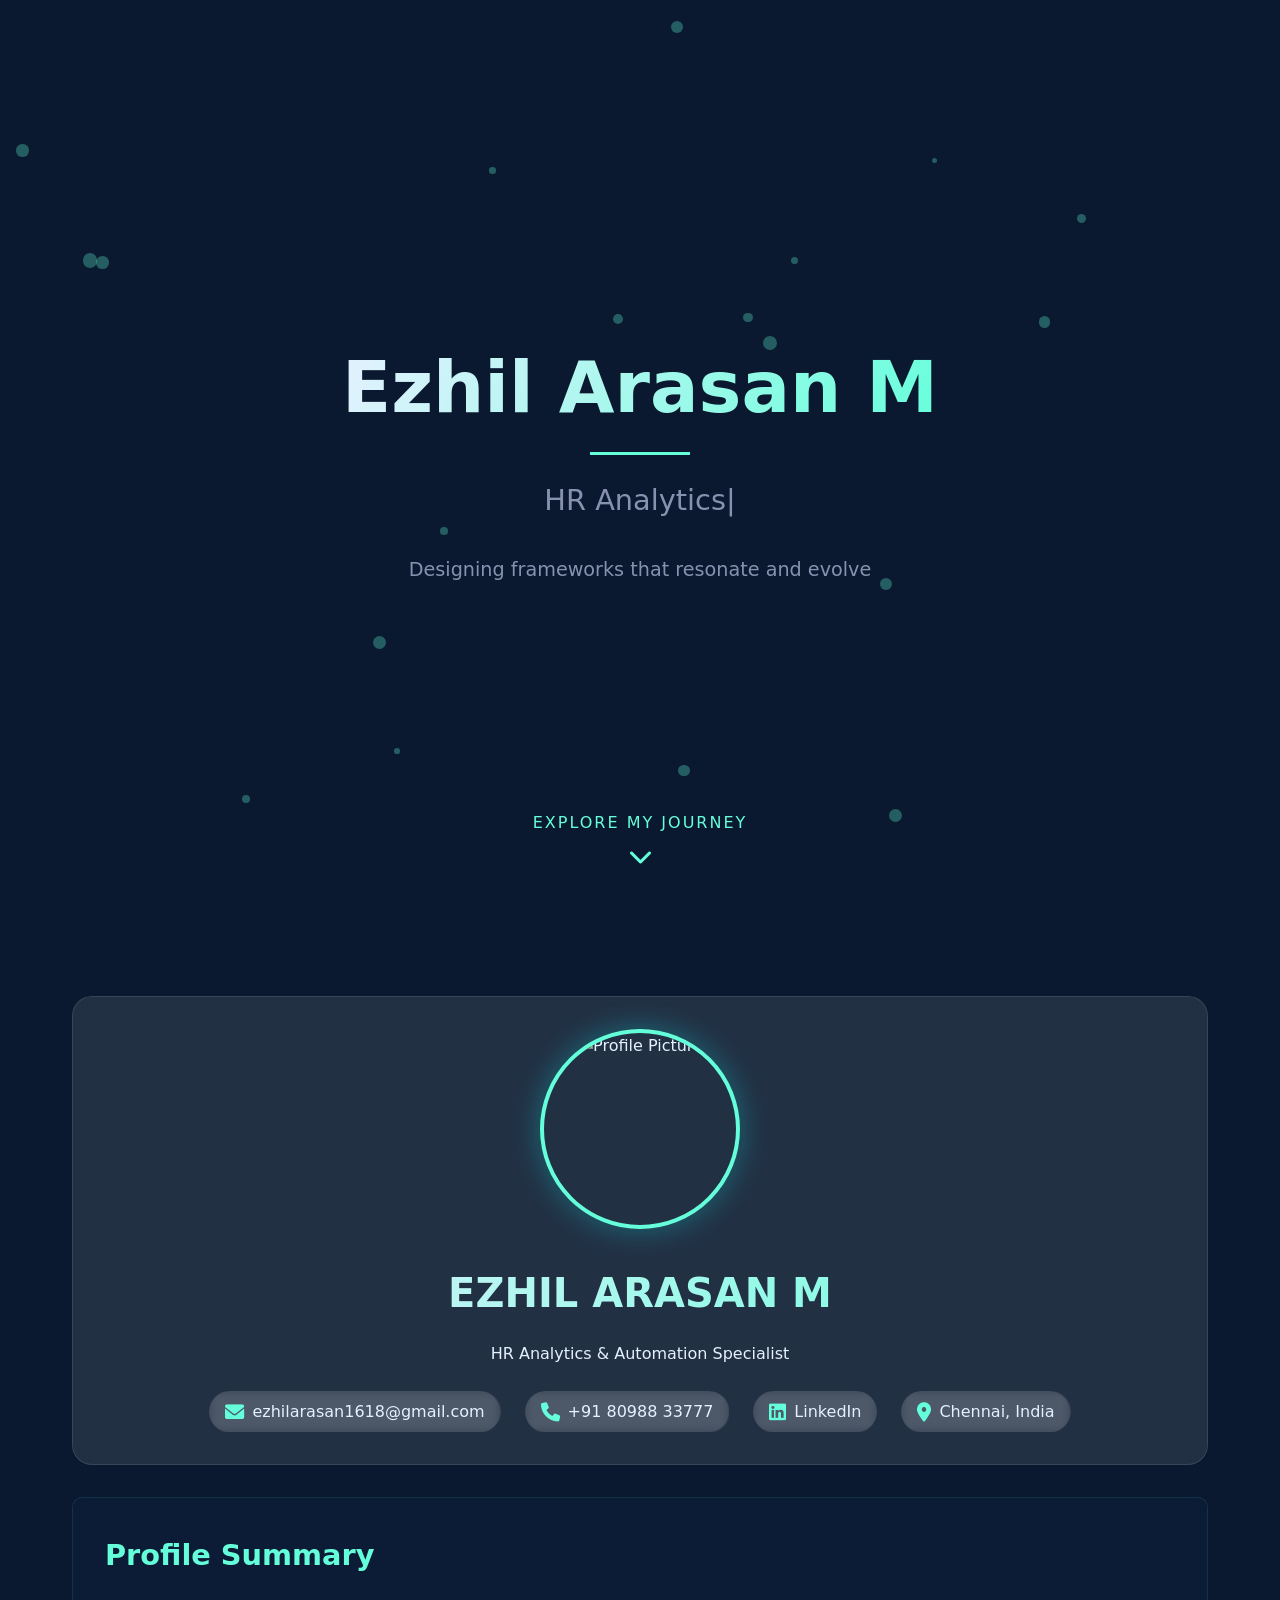
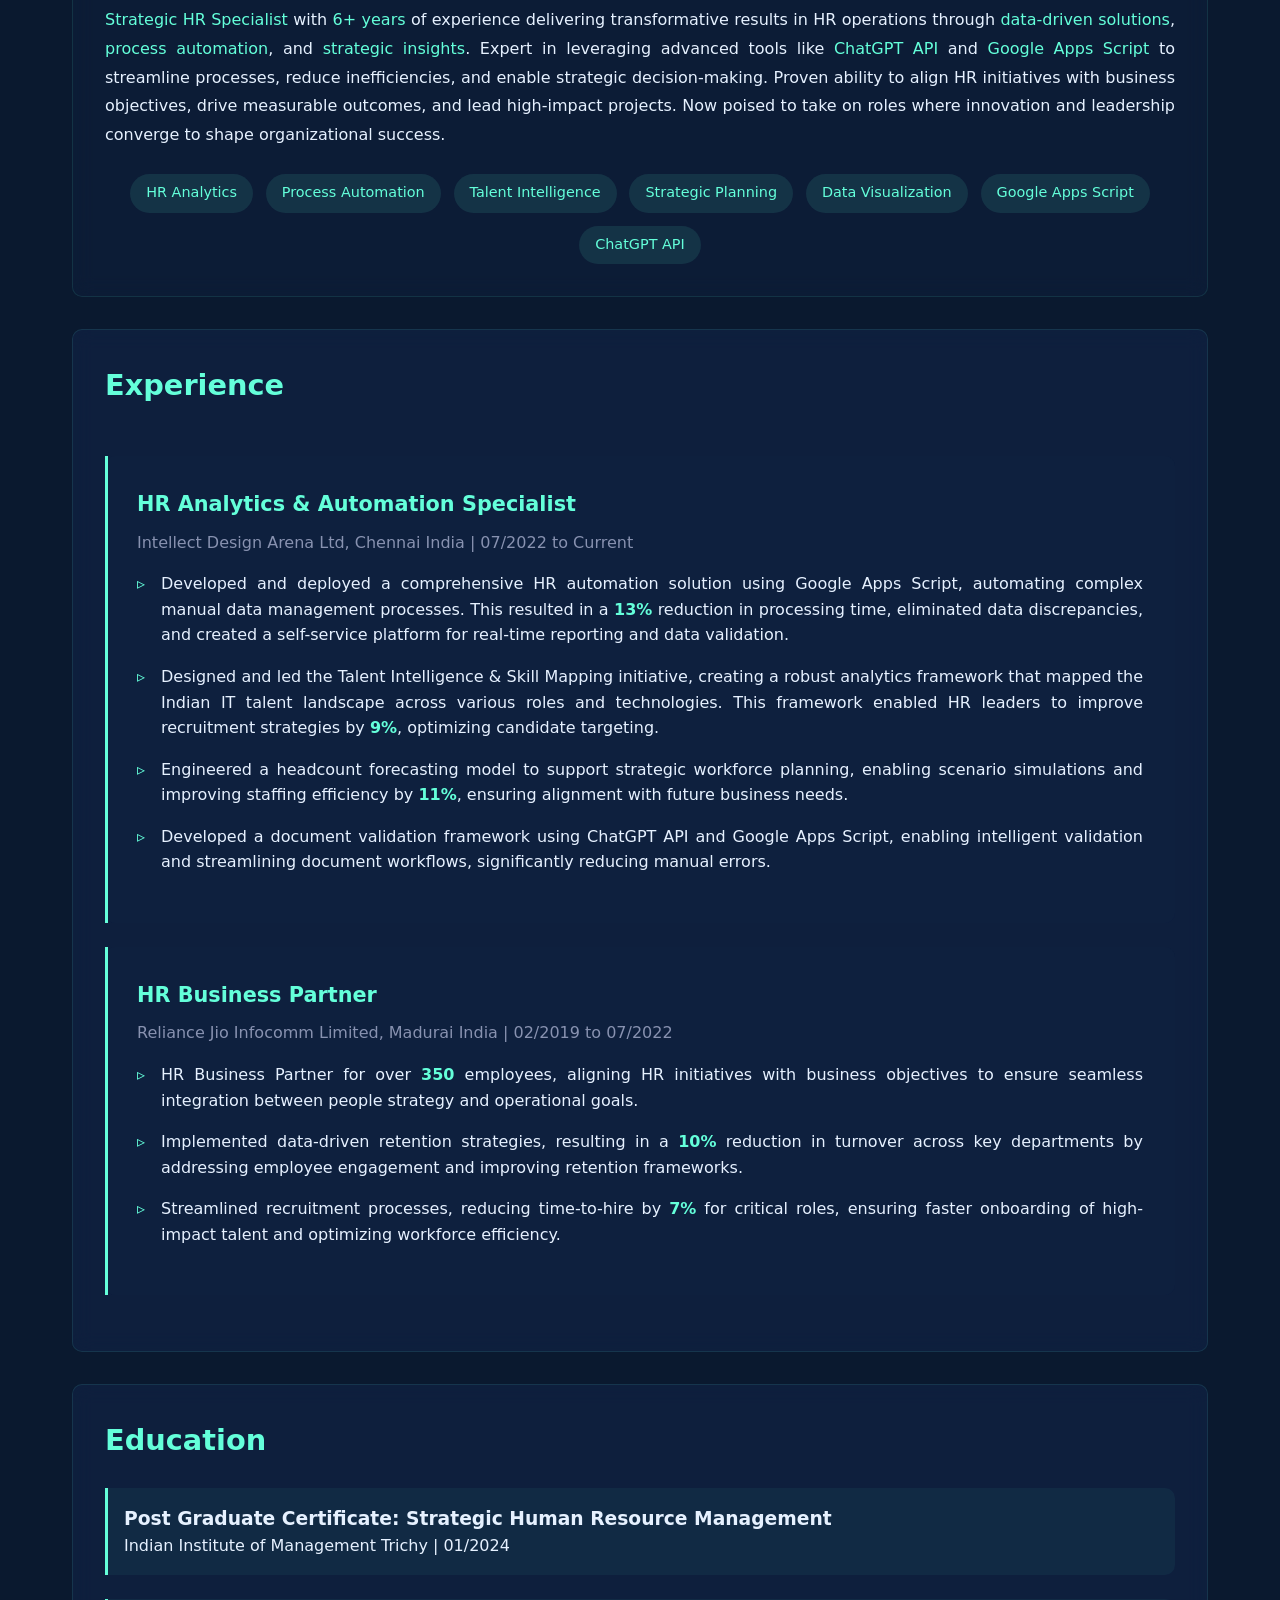
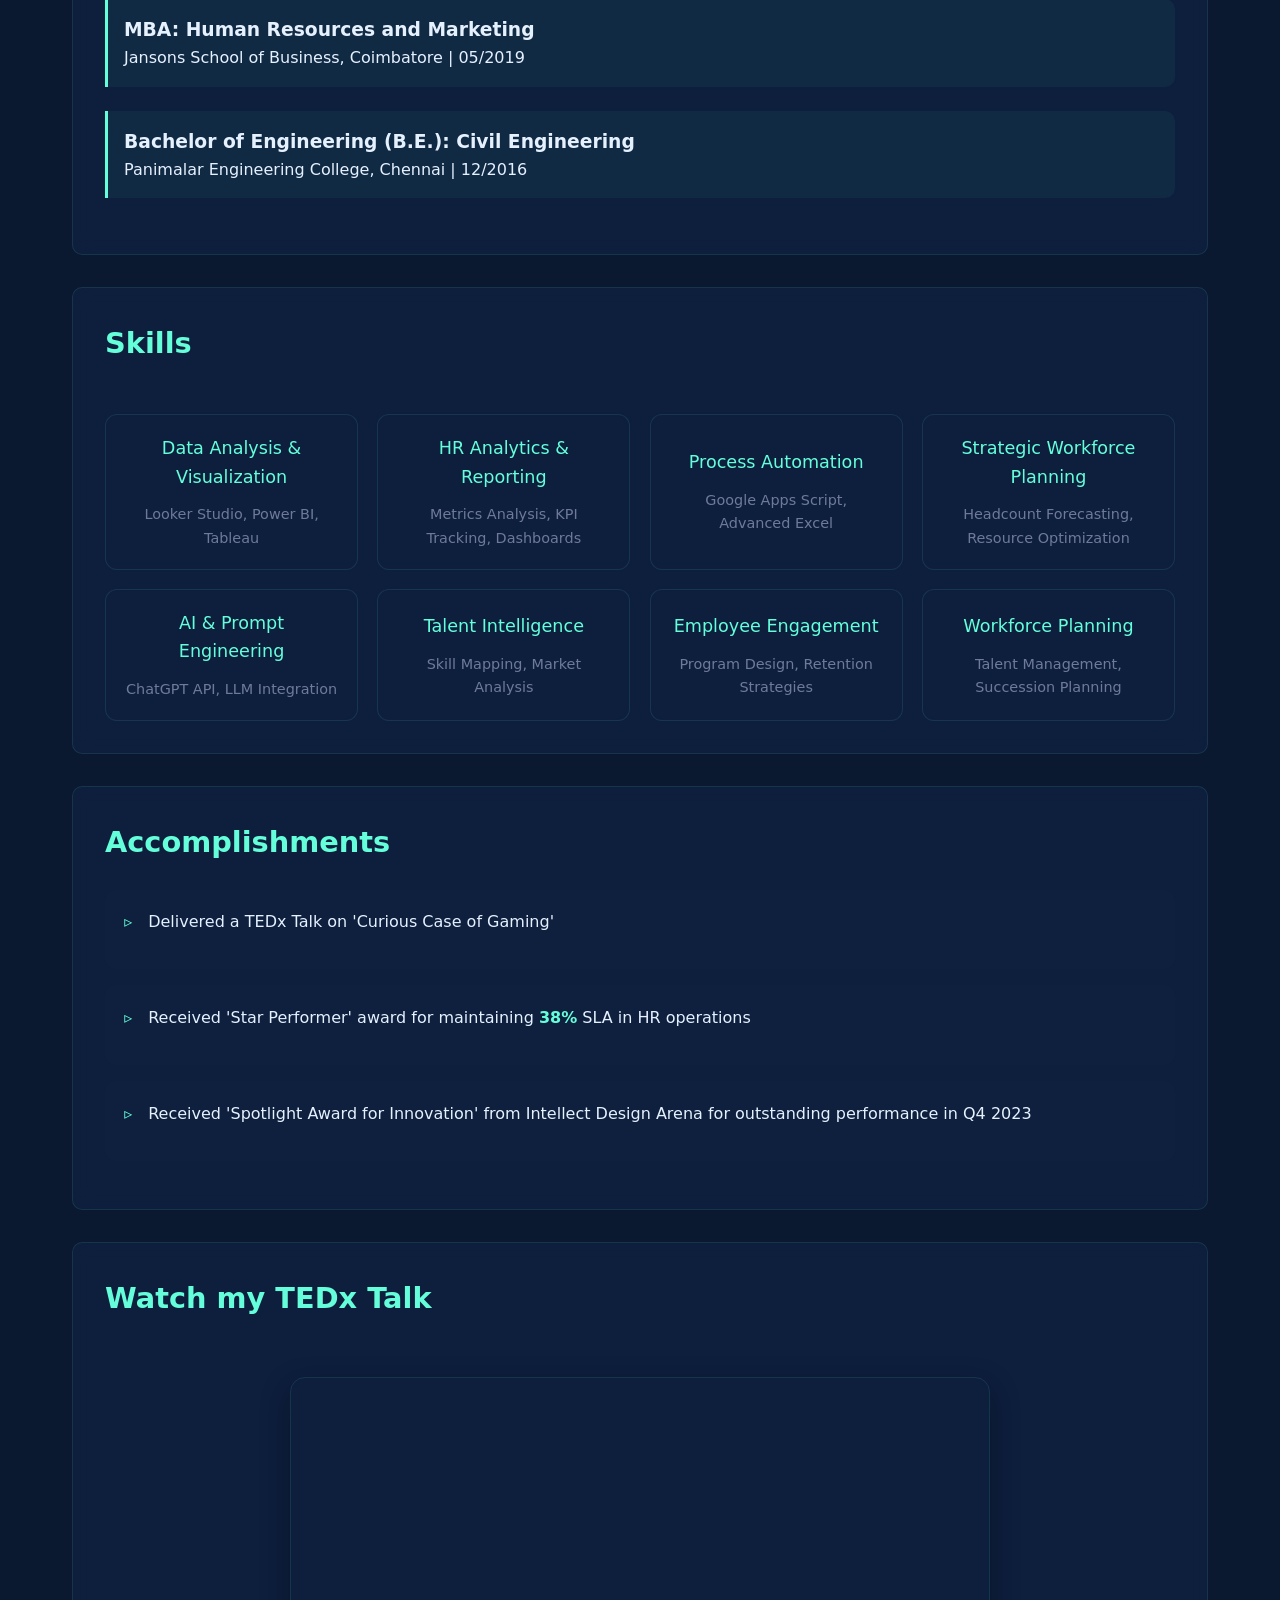
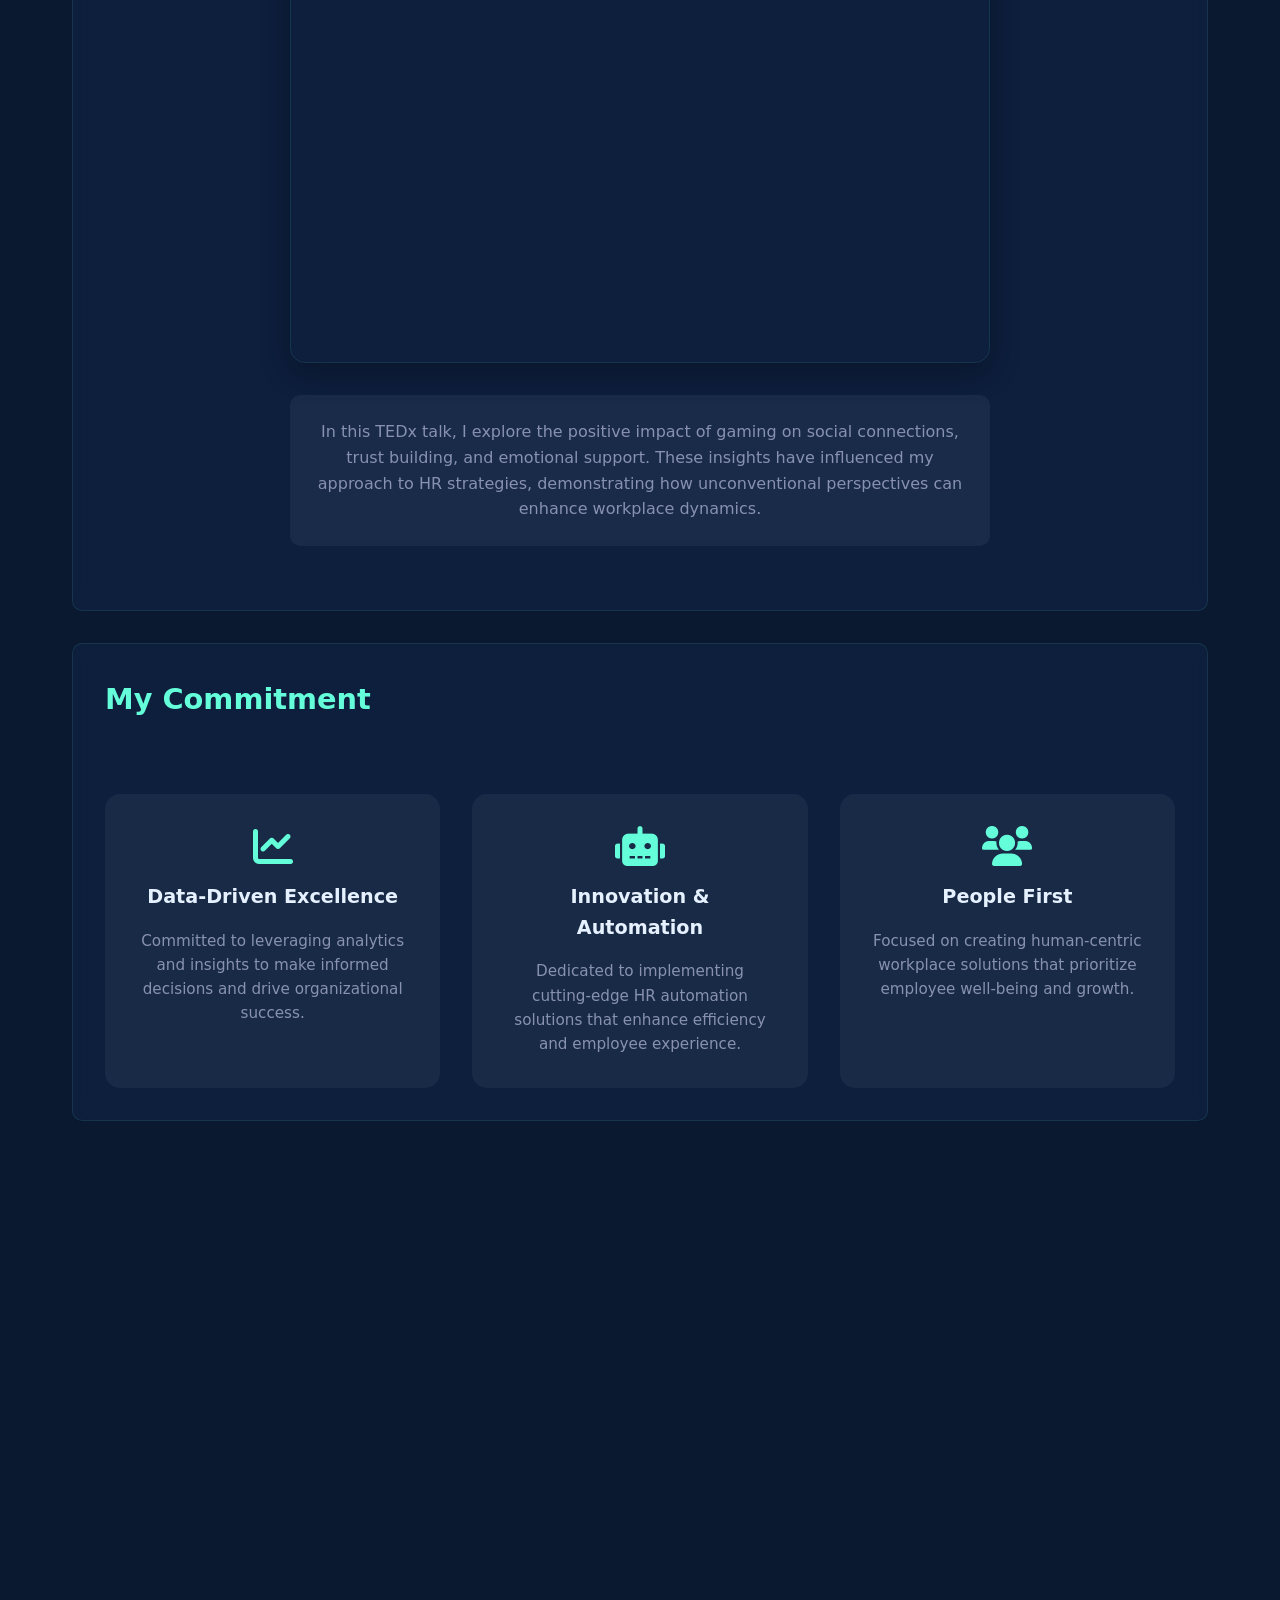
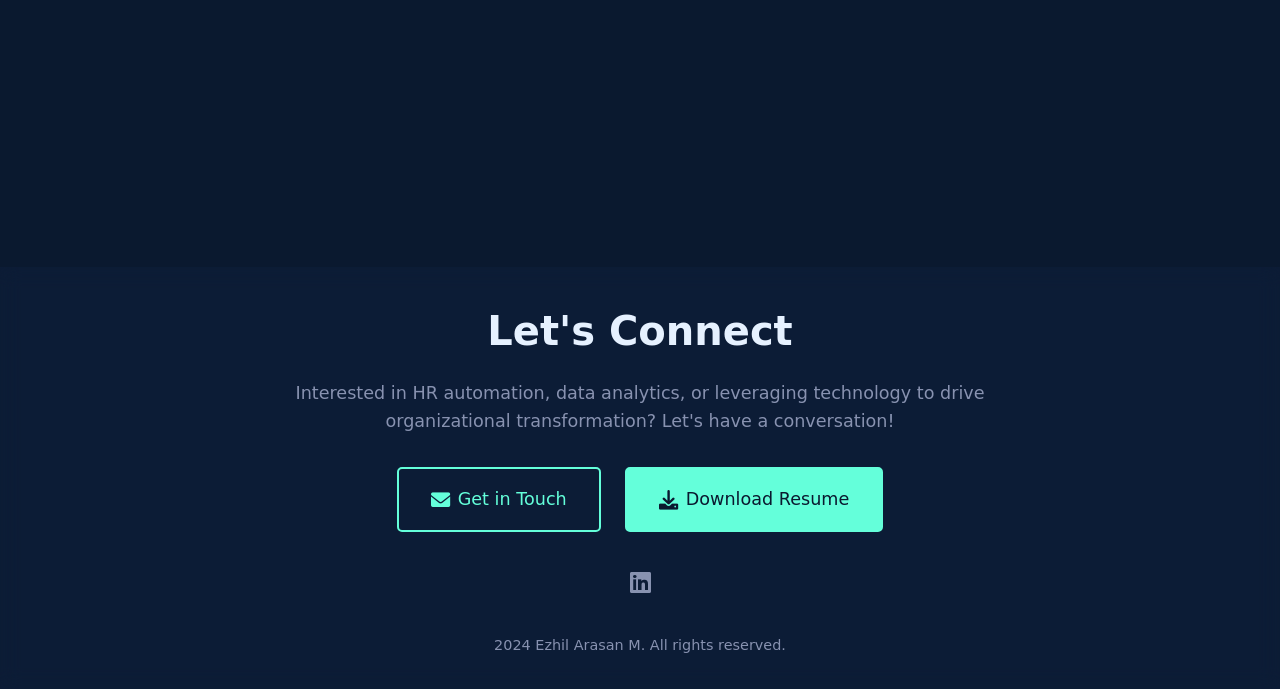
==== index.html @ 698d0c68 "Update index.html" ====
<!DOCTYPE html>
<html lang="en">
<head>
    <meta charset="UTF-8">
    <meta name="viewport" content="width=device-width, initial-scale=1.0">
    <title>Interactive Resume</title>
    <script src="https://cdn.jsdelivr.net/npm/vanilla-tilt@1.7.0/dist/vanilla-tilt.min.js"></script>
    <script src="https://cdnjs.cloudflare.com/ajax/libs/three.js/r128/three.min.js"></script>
    <link rel="stylesheet" href="https://cdnjs.cloudflare.com/ajax/libs/font-awesome/6.0.0/css/all.min.css">
    <style>
        :root {
            --primary-color: #2a3f54;
            --accent-color: #64ffda;
            --bg-dark: #0a192f;
            --text-primary: #e6f1ff;
            --text-secondary: #8892b0;
            --card-bg: rgba(17, 34, 64, 0.7);
        }

        * {
            margin: 0;
            padding: 0;
            box-sizing: border-box;
        }

        html {
            scroll-behavior: smooth;
        }

        body {
            font-family: 'Segoe UI', Tahoma, Geneva, Verdana, sans-serif;
            background: var(--bg-dark);
            color: var(--text-primary);
            line-height: 1.6;
            overflow-x: hidden;
        }

        .landing-section {
            min-height: 100vh;
            display: flex;
            flex-direction: column;
            justify-content: center;
            align-items: center;
            position: relative;
            overflow: hidden;
            padding: 2rem;
        }

        .landing-content {
            text-align: center;
            z-index: 2;
            opacity: 0;
            transform: translateY(30px);
            animation: fadeInUp 1s ease forwards;
        }

        .landing-title {
            font-size: 4.5rem;
            margin-bottom: 1rem;
            background: linear-gradient(120deg, var(--text-primary), var(--accent-color));
            -webkit-background-clip: text;
            -webkit-text-fill-color: transparent;
            position: relative;
        }

        .landing-title::after {
            content: '';
            position: absolute;
            width: 0;
            height: 3px;
            bottom: -10px;
            left: 50%;
            transform: translateX(-50%);
            background: var(--accent-color);
            animation: lineExpand 1.5s ease forwards;
            animation-delay: 1s;
        }

        .landing-subtitle {
            font-size: 1.8rem;
            color: var(--text-secondary);
            margin: 2rem 0;
            opacity: 0;
            animation: fadeIn 1s ease forwards;
            animation-delay: 0.5s;
        }

        .landing-description {
            color: var(--text-secondary);
            font-size: 1.2rem;
            max-width: 600px;
            margin: 0 auto;
            opacity: 0;
            animation: fadeIn 1s ease forwards;
            animation-delay: 1s;
        }

        .scroll-indicator {
            position: absolute;
            bottom: 2rem;
            left: 50%;
            transform: translateX(-50%);
            color: var(--accent-color);
            text-decoration: none;
            display: flex;
            flex-direction: column;
            align-items: center;
            opacity: 0;
            animation: fadeIn 1s ease forwards, bounce 2s infinite;
            animation-delay: 1.5s;
            transition: all 0.3s ease;
        }

        .scroll-indicator:hover {
            transform: translateX(-50%) translateY(-5px);
            color: var(--text-primary);
        }

        .scroll-text {
            font-size: 1rem;
            margin-bottom: 0.5rem;
            text-transform: uppercase;
            letter-spacing: 2px;
        }

        .scroll-indicator i {
            font-size: 1.5rem;
        }

        .particles {
            position: absolute;
            top: 0;
            left: 0;
            width: 100%;
            height: 100%;
            pointer-events: none;
        }

        .particle {
            position: absolute;
            background: var(--accent-color);
            border-radius: 50%;
            opacity: 0.3;
            animation: float 20s infinite linear;
        }

        @keyframes lineExpand {
            to {
                width: 100px;
            }
        }

        @keyframes fadeInUp {
            from {
                opacity: 0;
                transform: translateY(30px);
            }
            to {
                opacity: 1;
                transform: translateY(0);
            }
        }

        @keyframes fadeIn {
            from {
                opacity: 0;
            }
            to {
                opacity: 1;
            }
        }

        @keyframes bounce {
            0%, 20%, 50%, 80%, 100% {
                transform: translateX(-50%) translateY(0);
            }
            40% {
                transform: translateX(-50%) translateY(-10px);
            }
            60% {
                transform: translateX(-50%) translateY(-5px);
            }
        }

        @keyframes float {
            0% {
                transform: translateY(0) translateX(0) rotate(0deg);
            }
            100% {
                transform: translateY(-100vh) translateX(100vw) rotate(360deg);
            }
        }

        .typing-effect::after {
            content: '|';
            animation: blink 1s infinite;
        }

        @keyframes blink {
            0%, 100% {
                opacity: 1;
            }
            50% {
                opacity: 0;
            }
        }

        @media (max-width: 768px) {
            .landing-section {
                min-height: 90vh;
                padding: 1rem;
            }

            .landing-title {
                font-size: 2.5rem;
            }

            .landing-subtitle {
                font-size: 1.2rem;
                margin: 1.5rem 0;
            }

            .landing-description {
                font-size: 1rem;
                margin-bottom: 1.5rem;
            }

            .scroll-indicator {
                bottom: 1rem;
            }
        }

        .main-content {
            padding-top: 2rem;
        }

        #main-content {
            margin-top: 4rem;
            padding-top: 2rem;
        }

        @media (max-width: 768px) {
            .landing-title {
                font-size: 2.5rem;
            }
            .landing-subtitle {
                font-size: 1.2rem;
            }
            #main-content {
                margin-top: 3rem;
                padding-top: 1.5rem;
            }
        }

        :root {
            --primary-color: #2a3f54;
            --accent-color: #64ffda;
            --text-primary: #e6f1ff;
            --text-secondary: #8892b0;
            --bg-dark: #0a192f;
            --card-bg: rgba(16, 33, 65, 0.8);
        }

        * {
            margin: 0;
            padding: 0;
            box-sizing: border-box;
            font-family: 'Segoe UI', system-ui, sans-serif;
        }

        body {
            background: var(--bg-dark);
            color: var(--text-primary);
            min-height: 100vh;
            overflow-x: hidden;
            line-height: 1.6;
        }

        #background-canvas {
            position: fixed;
            top: 0;
            left: 0;
            z-index: -1;
        }

        .container {
            max-width: 1200px;
            margin: 0 auto;
            padding: 0 2rem;
        }

        .header {
            text-align: center;
            padding: 2rem;
            margin-bottom: 2rem;
            background: rgba(255, 255, 255, 0.1);
            backdrop-filter: blur(10px);
            border-radius: 20px;
            border: 1px solid rgba(255, 255, 255, 0.1);
            animation: fadeInUp 1s ease-out;
        }

        .profile-container {
            position: relative;
            width: 200px;
            height: 200px;
            margin: 0 auto 2rem;
            border-radius: 50%;
            overflow: hidden;
            border: 4px solid var(--accent-color);
            box-shadow: 0 0 30px rgba(0, 255, 255, 0.3);
            animation: pulse 2s infinite;
        }

        @keyframes pulse {
            0% {
                box-shadow: 0 0 30px rgba(0, 255, 255, 0.3);
            }
            50% {
                box-shadow: 0 0 50px rgba(0, 255, 255, 0.5);
            }
            100% {
                box-shadow: 0 0 30px rgba(0, 255, 255, 0.3);
            }
        }

        .profile-img {
            width: 100%;
            height: 100%;
            object-fit: cover;
            transition: transform 0.3s ease;
        }

        .profile-container:hover .profile-img {
            transform: scale(1.1);
        }

        .contact-info {
            display: flex;
            flex-wrap: wrap;
            justify-content: center;
            gap: 1.5rem;
            margin-top: 1.5rem;
        }

        .contact-info a, .contact-info span {
            display: flex;
            align-items: center;
            gap: 0.5rem;
            color: var(--text-primary);
            text-decoration: none;
            padding: 0.5rem 1rem;
            background: rgba(255, 255, 255, 0.1);
            border-radius: 25px;
            transition: all 0.3s ease;
            backdrop-filter: blur(5px);
        }

        .contact-info a:hover {
            background: var(--accent-color);
            transform: translateY(-3px);
            box-shadow: 0 5px 15px rgba(0, 255, 255, 0.3);
        }

        .contact-info i {
            font-size: 1.2rem;
            color: var(--accent-color);
        }

        .contact-info a:hover i {
            color: var(--bg-dark);
        }

        .card {
            background: var(--card-bg);
            border-radius: 10px;
            padding: 2rem;
            margin: 2rem 0;
            backdrop-filter: blur(10px);
            border: 1px solid rgba(100, 255, 218, 0.1);
            transition: transform 0.3s ease, border-color 0.3s ease;
        }

        .card:hover {
            transform: translateY(-5px);
            box-shadow: 0 20px 40px rgba(0, 0, 0, 0.3);
        }

        .card h2 {
            color: var(--accent-color);
            margin-bottom: 1.5rem;
            font-size: 1.8rem;
            position: relative;
            display: inline-block;
        }

        .card h2::after {
            content: '';
            position: absolute;
            bottom: -5px;
            left: 0;
            width: 100%;
            height: 2px;
            background: var(--accent-color);
            transform: scaleX(0);
            transform-origin: right;
            transition: transform 0.3s ease;
        }

        .card:hover h2::after {
            transform: scaleX(1);
            transform-origin: left;
        }

        .experience-item {
            padding: 2rem;
            margin: 1.5rem 0;
            position: relative;
            transition: all 0.3s ease;
            background: rgba(16, 33, 65, 0.4);
            border-radius: 10px;
        }

        .experience-item h3 {
            color: var(--accent-color);
            font-size: 1.3rem;
            margin-bottom: 0.5rem;
        }

        .experience-item .company {
            color: var(--text-secondary);
            font-size: 1rem;
            margin-bottom: 1rem;
            display: block;
        }

        .experience-item ul {
            list-style: none;
            padding: 0;
        }

        .experience-item li {
            margin-bottom: 1rem;
            padding-left: 1.5rem;
            position: relative;
            line-height: 1.6;
        }

        .experience-item li::before {
            content: "▹";
            position: absolute;
            left: 0;
            color: var(--accent-color);
        }

        .metric-highlight {
            color: var(--accent-color);
            font-weight: 600;
        }

        /* Enhanced Skills Section Styling */
        .skills-grid {
            display: grid;
            grid-template-columns: repeat(auto-fit, minmax(250px, 1fr));
            gap: 1.2rem;
            margin-top: 1.5rem;
            justify-items: center;
            align-items: center;
        }

        .skill-item {
            background: rgba(16, 33, 65, 0.4);
            padding: 1.2rem;
            border-radius: 12px;
            text-align: center;
            transition: all 0.3s ease;
            cursor: pointer;
            position: relative;
            overflow: hidden;
            border: 1px solid rgba(100, 255, 218, 0.1);
            display: flex;
            flex-direction: column;
            gap: 0.5rem;
            width: 100%;
            height: 100%;
            justify-content: center;
            align-items: center;
        }

        .skill-item::before {
            content: '';
            position: absolute;
            top: 0;
            left: 0;
            width: 100%;
            height: 100%;
            background: linear-gradient(45deg, transparent, rgba(100, 255, 218, 0.05), transparent);
            transform: translateX(-100%);
            transition: transform 0.6s ease;
        }

        .skill-item:hover {
            transform: translateY(-5px);
            border-color: var(--accent-color);
            box-shadow: 0 5px 15px rgba(100, 255, 218, 0.1);
        }

        .skill-item:hover::before {
            transform: translateX(100%);
        }

        .skill-main {
            color: var(--accent-color);
            font-weight: 500;
            font-size: 1.1rem;
            margin-bottom: 0.3rem;
            text-align: center;
        }

        .skill-sub {
            color: var(--text-secondary);
            font-size: 0.9rem;
            opacity: 0.8;
            text-align: center;
        }

        @media (max-width: 768px) {
            .skills-grid {
                grid-template-columns: 1fr;
                gap: 1rem;
            }

            .skill-item {
                padding: 1rem;
            }

            .skill-main {
                font-size: 1rem;
            }

            .skill-sub {
                font-size: 0.85rem;
            }
        }

        .education-item {
            margin-bottom: 1.5rem;
            padding: 1rem;
            border-left: 3px solid var(--accent-color);
            background: rgba(100, 255, 218, 0.05);
            border-radius: 0 10px 10px 0;
            transition: all 0.3s ease;
        }

        .education-item:hover {
            transform: translateX(10px);
            background: rgba(100, 255, 218, 0.1);
        }

        h1 {
            font-size: 2.5rem;
            margin: 1rem 0;
            background: linear-gradient(120deg, var(--text-primary), var(--accent-color));
            -webkit-background-clip: text;
            -webkit-text-fill-color: transparent;
            background-clip: text;
        }

        .tedx-section {
            margin-top: 2rem;
        }

        .video-container {
            position: relative;
            width: 100%;
            max-width: 700px;
            margin: 2rem auto;
            padding-bottom: 56.25%;
            height: 0;
            overflow: hidden;
            border-radius: 15px;
            box-shadow: 0 10px 30px rgba(0, 0, 0, 0.3);
            border: 1px solid rgba(100, 255, 218, 0.1);
        }

        .video-container iframe {
            position: absolute;
            top: 0;
            left: 0;
            width: 100%;
            height: 100%;
            border-radius: 15px;
        }

        .tedx-description {
            max-width: 700px;
            margin: 2rem auto;
            color: var(--text-secondary);
            line-height: 1.6;
            padding: 1.5rem;
            background: rgba(255, 255, 255, 0.05);
            border-radius: 10px;
            backdrop-filter: blur(5px);
        }

        @media (max-width: 768px) {
            .container {
                padding: 1rem;
            }
            
            .card {
                padding: 1.2rem;
                margin: 1rem 0;
            }

            h1 {
                font-size: 1.8rem;
                text-align: center;
            }

            .title {
                font-size: 1rem;
                text-align: center;
            }

            .contact-info {
                flex-direction: column;
                align-items: center;
                gap: 0.8rem;
            }

            .profile-container {
                width: 150px;
                height: 150px;
            }

            .skills-grid {
                grid-template-columns: repeat(auto-fit, minmax(140px, 1fr));
                gap: 0.8rem;
            }

            .skill-item {
                padding: 0.8rem;
                font-size: 0.9rem;
            }

            .experience-item, .education-item {
                padding: 1rem;
                margin: 1rem 0;
            }

            .experience-item li, .accomplishments-list li {
                font-size: 0.9rem;
                padding-left: 1.2rem;
                margin-bottom: 0.6rem;
            }

            .card h2 {
                font-size: 1.4rem;
            }

            .experience-item h3, .education-item h3 {
                font-size: 1.1rem;
            }

            .company, .institution {
                font-size: 0.85rem;
            }

            .video-container {
                margin: 1.5rem auto;
            }

            .tedx-description {
                margin: 1.5rem auto;
                padding: 1rem;
            }
        }

        /* Additional styles for very small screens */
        @media (max-width: 480px) {
            .container {
                padding: 0.8rem;
            }

            .card {
                padding: 1rem;
                margin: 0.8rem 0;
            }

            h1 {
                font-size: 1.5rem;
            }

            .skills-grid {
                grid-template-columns: repeat(auto-fit, minmax(120px, 1fr));
            }

            .profile-container {
                width: 120px;
                height: 120px;
            }

            /* Disable tilt effect on mobile for better performance */
            [data-tilt] {
                transform: none !important;
            }
        }

        /* Ensure proper scaling of the background canvas */
        @media (max-width: 768px) {
            #background-canvas {
                opacity: 0.3; /* Reduce opacity on mobile for better readability */
            }
        }

        /* Optimize text readability on mobile */
        @media (max-width: 768px) {
            body {
                line-height: 1.4;
            }

            p {
                font-size: 0.9rem;
            }

            .card {
                backdrop-filter: blur(8px); /* Slightly reduce blur for better performance */
            }
        }

        .section-container {
            margin: 2rem 0;
            padding: 3rem 2rem;
            background: rgba(17, 34, 64, 0.7);
            backdrop-filter: blur(10px);
            border-radius: 20px;
            border: 1px solid rgba(100, 255, 218, 0.1);
            max-width: 1200px;
        }

        .section-title {
            text-align: center;
            font-size: 2.5rem;
            margin-bottom: 2rem;
            color: var(--text-primary);
        }

        .section-subtitle {
            text-align: center;
            color: var(--text-secondary);
            margin-bottom: 2rem;
            font-size: 1.1rem;
            max-width: 800px;
            margin-left: auto;
            margin-right: auto;
        }

        .commitment-grid {
            display: grid;
            grid-template-columns: repeat(auto-fit, minmax(250px, 1fr));
            gap: 2rem;
            margin-top: 3rem;
        }

        .commitment-item {
            text-align: center;
            padding: 2rem;
            background: rgba(255, 255, 255, 0.05);
            border-radius: 15px;
            transition: all 0.3s ease;
        }

        .commitment-item:hover {
            transform: translateY(-5px);
            background: rgba(255, 255, 255, 0.08);
        }

        .commitment-item i {
            font-size: 2.5rem;
            color: var(--accent-color);
            margin-bottom: 1rem;
        }

        .commitment-item h3 {
            color: var(--text-primary);
            margin-bottom: 1rem;
            font-size: 1.2rem;
        }

        .commitment-item p {
            color: var(--text-secondary);
            font-size: 0.95rem;
            line-height: 1.6;
        }

        .tedx-container {
            text-align: center;
            padding: 0 1rem;
        }

        .video-description {
            max-width: 700px;
            margin: 2rem auto;
            color: var(--text-secondary);
            line-height: 1.6;
            padding: 1.5rem;
            background: rgba(255, 255, 255, 0.05);
            border-radius: 10px;
            backdrop-filter: blur(5px);
        }

        .footer-section {
            margin-top: 2rem;
            padding: 2rem 0;
            text-align: center;
            background: rgba(16, 33, 65, 0.4);
            backdrop-filter: blur(10px);
        }

        .footer-content {
            max-width: 800px;
            margin: 0 auto;
        }

        .footer-title {
            font-size: 2.5rem;
            margin-bottom: 1rem;
            color: var(--text-primary);
        }

        .footer-subtitle {
            color: var(--text-secondary);
            margin-bottom: 2rem;
            font-size: 1.1rem;
        }

        .cta-buttons {
            display: flex;
            justify-content: center;
            gap: 1.5rem;
            margin-bottom: 2rem;
            flex-wrap: wrap;
        }

        .cta-button {
            display: inline-flex;
            align-items: center;
            gap: 0.5rem;
            padding: 1rem 2rem;
            background: transparent;
            color: var(--accent-color);
            border: 2px solid var(--accent-color);
            border-radius: 5px;
            text-decoration: none;
            font-size: 1.1rem;
            transition: all 0.3s ease;
        }

        .cta-button i {
            font-size: 1.2rem;
        }

        .cta-button:hover {
            background: rgba(100, 255, 218, 0.1);
            transform: translateY(-3px);
            box-shadow: 0 5px 15px rgba(100, 255, 218, 0.2);
        }

        .download-button {
            background: var(--accent-color);
            color: var(--bg-dark);
        }

        .download-button:hover {
            background: var(--accent-color);
            opacity: 0.9;
        }

        .social-links {
            display: flex;
            justify-content: center;
            gap: 2rem;
            margin-top: 2rem;
        }

        .social-links a {
            color: var(--text-secondary);
            font-size: 1.5rem;
            transition: all 0.3s ease;
        }

        .social-links a:hover {
            color: var(--accent-color);
            transform: translateY(-3px);
        }

        .copyright {
            margin-top: 2rem;
            color: var(--text-secondary);
            font-size: 0.9rem;
        }

        @media (max-width: 768px) {
            .footer-title {
                font-size: 2rem;
            }
            .footer-subtitle {
                font-size: 1rem;
            }
        }

        .container section:last-child {
            margin-bottom: 2rem;
        }

        @media (max-width: 768px) {
            .footer-section {
                padding: 1.5rem 0;
                margin-top: 1.5rem;
            }
            .container section:last-child {
                margin-bottom: 1.5rem;
            }
        }

        /* Profile Summary styling */
        .profile-summary {
            background: rgba(16, 33, 65, 0.4);
            border-radius: 10px;
            padding: 2rem;
            margin: 2rem 0;
            line-height: 1.8;
        }

        .profile-summary p {
            margin-bottom: 1.2rem;
            text-align: justify;
        }

        .key-highlight {
            color: var(--accent-color);
            font-weight: 500;
        }

        .profile-tags {
            display: flex;
            flex-wrap: wrap;
            gap: 0.8rem;
            margin-top: 1.5rem;
            justify-content: center;
        }

        .profile-tag {
            background: rgba(100, 255, 218, 0.1);
            color: var(--accent-color);
            padding: 0.4rem 1rem;
            border-radius: 20px;
            font-size: 0.9rem;
            transition: all 0.3s ease;
        }

        .profile-tag:hover {
            background: rgba(100, 255, 218, 0.2);
            transform: translateY(-2px);
        }

        @media (max-width: 768px) {
            .profile-summary {
                padding: 1.5rem;
                margin: 1.5rem 0;
            }

            .profile-tags {
                gap: 0.6rem;
            }

            .profile-tag {
                font-size: 0.8rem;
                padding: 0.3rem 0.8rem;
            }
        }

        /* Scroll Animation Styles */
        .fade-in-up {
            opacity: 0;
            transform: translateY(30px);
            transition: opacity 0.6s ease-out, transform 0.6s ease-out;
        }

        .fade-in-up.visible {
            opacity: 1;
            transform: translateY(0);
        }

        .stagger-fade-in > * {
            opacity: 0;
            transform: translateY(20px);
            transition: opacity 0.5s ease-out, transform 0.5s ease-out;
        }

        .stagger-fade-in.visible > *:nth-child(1) { transition-delay: 0.1s; }
        .stagger-fade-in.visible > *:nth-child(2) { transition-delay: 0.2s; }
        .stagger-fade-in.visible > *:nth-child(3) { transition-delay: 0.3s; }
        .stagger-fade-in.visible > *:nth-child(4) { transition-delay: 0.4s; }
        .stagger-fade-in.visible > *:nth-child(5) { transition-delay: 0.5s; }
        .stagger-fade-in.visible > *:nth-child(6) { transition-delay: 0.6s; }
        .stagger-fade-in.visible > *:nth-child(7) { transition-delay: 0.7s; }
        .stagger-fade-in.visible > *:nth-child(8) { transition-delay: 0.8s; }

        .stagger-fade-in.visible > * {
            opacity: 1;
            transform: translateY(0);
        }

        .timeline-reveal {
            position: relative;
        }

        .timeline-reveal::before {
            content: '';
            position: absolute;
            left: 0;
            top: 0;
            height: 100%;
            width: 3px;
            background: var(--accent-color);
            transform: scaleY(0);
            transform-origin: top;
            transition: transform 0.8s ease-out;
        }

        .timeline-reveal.visible::before {
            transform: scaleY(1);
        }

        .metric-number {
            display: inline-block;
            opacity: 0;
            transform: translateY(10px);
            transition: opacity 0.4s ease-out, transform 0.4s ease-out;
        }

        .metric-number.visible {
            opacity: 1;
            transform: translateY(0);
        }

        .accomplishments-list {
            list-style: none;
            padding: 0;
        }

        .accomplishments-list li {
            margin-bottom: 1rem;
            padding-left: 1.5rem;
            position: relative;
            line-height: 1.6;
        }

        .accomplishments-list li::before {
            content: "▹";
            position: absolute;
            left: 0;
            color: var(--accent-color);
        }

        .accomplishment-item {
            background: rgba(16, 33, 65, 0.4);
            border-radius: 10px;
            padding: 1.2rem;
            margin-bottom: 1rem;
            transition: all 0.3s ease;
        }

        .accomplishment-item:hover {
            transform: translateY(-3px);
            box-shadow: 0 5px 15px rgba(100, 255, 218, 0.1);
        }
    </style>
</head>
<body>
    <canvas id="background-canvas"></canvas>
    <section class="landing-section">
        <div class="particles"></div>
        <div class="landing-content">
            <h1 class="landing-title">Ezhil Arasan M</h1>
            <p class="landing-subtitle typing-effect">HR Analytics & Automation Specialist</p>
            <p class="landing-description">Designing frameworks that resonate and evolve</p>
        </div>
        <a href="#main-content" class="scroll-indicator">
            <span class="scroll-text">Explore My Journey</span>
            <i class="fas fa-chevron-down"></i>
        </a>
    </section>

    <div id="main-content" class="container">
        <header class="header">
            <div class="profile-container">
                <img src="https://raw.githubusercontent.com/Ezhil1618/my-resume/refs/heads/main/PROFILE%20Pic.jpg" alt="Profile Picture" class="profile-img">
            </div>
            <h1>EZHIL ARASAN M</h1>
            <p class="title">HR Analytics & Automation Specialist</p>
            <div class="contact-info">
                <a href="mailto:ezhilarasan1618@gmail.com"><i class="fas fa-envelope"></i>ezhilarasan1618@gmail.com</a>
                <a href="tel:+918098833777"><i class="fas fa-phone"></i>+91 80988 33777</a>
                <a href="https://www.linkedin.com/in/ezhil-arasan-ez1618/" target="_blank"><i class="fab fa-linkedin"></i>LinkedIn</a>
                <span><i class="fas fa-map-marker-alt"></i>Chennai, India</span>
            </div>
        </header>

        <section class="card profile-summary">
            <h2>Profile Summary</h2>
            <p>
                <span class="key-highlight">Strategic HR Specialist</span> with <span class="key-highlight">6+ years</span> of experience delivering transformative results in HR operations through <span class="key-highlight">data-driven solutions</span>, <span class="key-highlight">process automation</span>, and <span class="key-highlight">strategic insights</span>. Expert in leveraging advanced tools like <span class="key-highlight">ChatGPT API</span> and <span class="key-highlight">Google Apps Script</span> to streamline processes, reduce inefficiencies, and enable strategic decision-making. Proven ability to align HR initiatives with business objectives, drive measurable outcomes, and lead high-impact projects. Now poised to take on roles where innovation and leadership converge to shape organizational success.
            </p>
            <div class="profile-tags">
                <span class="profile-tag">HR Analytics</span>
                <span class="profile-tag">Process Automation</span>
                <span class="profile-tag">Talent Intelligence</span>
                <span class="profile-tag">Strategic Planning</span>
                <span class="profile-tag">Data Visualization</span>
                <span class="profile-tag">Google Apps Script</span>
                <span class="profile-tag">ChatGPT API</span>
            </div>
        </section>

        <section class="card">
            <h2>Experience</h2>
            <div class="experience-item">
                <h3>HR Analytics & Automation Specialist</h3>
                <p class="company">Intellect Design Arena Ltd, Chennai India | 07/2022 to Current</p>
                <ul style="text-align: justify">
                    <li>Developed and deployed a comprehensive HR automation solution using Google Apps Script, automating complex
                    manual data management processes. This resulted in a <span class="metric-highlight">30%</span> reduction in processing time, eliminated data discrepancies,
                    and created a self-service platform for real-time reporting and data validation.</li>
                    <li>Designed and led the Talent Intelligence & Skill Mapping initiative, creating a robust analytics framework that mapped
                    the Indian IT talent landscape across various roles and technologies. This framework enabled HR leaders to improve
                    recruitment strategies by <span class="metric-highlight">20%</span>, optimizing candidate targeting.</li>
                    <li>Engineered a headcount forecasting model to support strategic workforce planning, enabling scenario simulations and
                    improving staffing efficiency by <span class="metric-highlight">25%</span>, ensuring alignment with future business needs.</li>
                    <li>Developed a document validation framework using ChatGPT API and Google Apps Script, enabling intelligent validation and streamlining document workflows,
                        significantly reducing manual errors.</li>
                </ul>
            </div>
            <div class="experience-item">
                <h3>HR Business Partner</h3>
                <p class="company">Reliance Jio Infocomm Limited, Madurai India | 02/2019 to 07/2022</p>
                <ul style="text-align: justify">
                    <li>HR Business Partner for over <span class="metric-highlight">800</span> employees, aligning HR initiatives with business objectives to ensure seamless
                    integration between people strategy and operational goals.</li>
                    <li>Implemented data-driven retention strategies, resulting in a <span class="metric-highlight">23%</span> reduction in turnover across key departments by
                    addressing employee engagement and improving retention frameworks.</li>
                    <li>Streamlined recruitment processes, reducing time-to-hire by <span class="metric-highlight">17%</span> for critical roles, ensuring faster onboarding of
                    high-impact talent and optimizing workforce efficiency.</li>
                </ul>
            </div>
        </section>

        <section class="card">
            <h2>Education</h2>
            <div class="education-item">
                <h3>Post Graduate Certificate: Strategic Human Resource Management</h3>
                <p class="institution">Indian Institute of Management Trichy | 01/2024</p>
            </div>
            <div class="education-item">
                <h3>MBA: Human Resources and Marketing</h3>
                <p class="institution">Jansons School of Business, Coimbatore | 05/2019</p>
            </div>
            <div class="education-item">
                <h3>Bachelor of Engineering (B.E.): Civil Engineering</h3>
                <p class="institution">Panimalar Engineering College, Chennai | 12/2016</p>
            </div>
        </section>

        <section class="card">
            <h2>Skills</h2>
            <div class="skills-grid">
                <div class="skill-item">
                    <div class="skill-main">Data Analysis & Visualization</div>
                    <div class="skill-sub">Looker Studio, Power BI, Tableau</div>
                </div>
                <div class="skill-item">
                    <div class="skill-main">HR Analytics & Reporting</div>
                    <div class="skill-sub">Metrics Analysis, KPI Tracking, Dashboards</div>
                </div>
                <div class="skill-item">
                    <div class="skill-main">Process Automation</div>
                    <div class="skill-sub">Google Apps Script, Advanced Excel</div>
                </div>
                <div class="skill-item">
                    <div class="skill-main">Strategic Workforce Planning</div>
                    <div class="skill-sub">Headcount Forecasting, Resource Optimization</div>
                </div>
                <div class="skill-item">
                    <div class="skill-main">AI & Prompt Engineering</div>
                    <div class="skill-sub">ChatGPT API, LLM Integration</div>
                </div>
                <div class="skill-item">
                    <div class="skill-main">Talent Intelligence</div>
                    <div class="skill-sub">Skill Mapping, Market Analysis</div>
                </div>
                <div class="skill-item">
                    <div class="skill-main">Employee Engagement</div>
                    <div class="skill-sub">Program Design, Retention Strategies</div>
                </div>
                <div class="skill-item">
                    <div class="skill-main">Workforce Planning</div>
                    <div class="skill-sub">Talent Management, Succession Planning</div>
                </div>
            </div>
        </section>

        <section class="card">
            <h2>Accomplishments</h2>
            <div class="accomplishments-list">
                <div class="accomplishment-item">
                    <li>Delivered a TEDx Talk on 'Curious Case of Gaming'</li>
                </div>
                <div class="accomplishment-item">
                    <li>Received 'Star Performer' award for maintaining <span class="metric-highlight">100%</span> SLA in HR operations</li>
                </div>
                <div class="accomplishment-item">
                    <li>Received 'Spotlight Award for Innovation' from Intellect Design Arena for outstanding performance in Q4 2023</li>
                </div>
            </div>
        </section>

        <section class="card">
            <h2>Watch my TEDx Talk</h2>
            <div class="tedx-container">
                <div class="video-container">
                    <iframe src="https://www.youtube.com/embed/K70eu5gl4qQ" frameborder="0" allow="accelerometer; autoplay; clipboard-write; encrypted-media; gyroscope; picture-in-picture" allowfullscreen></iframe>
                </div>
                <p class="video-description">In this TEDx talk, I explore the positive impact of gaming on social connections, trust building, and emotional support. These insights have influenced my approach to HR strategies, demonstrating how unconventional perspectives can enhance workplace dynamics.</p>
            </div>
        </section>

        <section class="card">
            <h2>My Commitment</h2>
            <div class="commitment-grid">
                <div class="commitment-item">
                    <i class="fas fa-chart-line"></i>
                    <h3>Data-Driven Excellence</h3>
                    <p>Committed to leveraging analytics and insights to make informed decisions and drive organizational success.</p>
                </div>
                <div class="commitment-item">
                    <i class="fas fa-robot"></i>
                    <h3>Innovation & Automation</h3>
                    <p>Dedicated to implementing cutting-edge HR automation solutions that enhance efficiency and employee experience.</p>
                </div>
                <div class="commitment-item">
                    <i class="fas fa-users"></i>
                    <h3>People First</h3>
                    <p>Focused on creating human-centric workplace solutions that prioritize employee well-being and growth.</p>
                </div>
            </div>
        </section>
    </div>

    <footer class="footer-section">
        <div class="footer-content">
            <h2 class="footer-title">Let's Connect</h2>
            <p class="footer-subtitle">Interested in HR automation, data analytics, or leveraging technology to drive organizational transformation? Let's have a conversation!</p>
            <div class="cta-buttons">
                <a href="mailto:ezhilarasan1618@gmail.com" class="cta-button">
                    <i class="fas fa-envelope"></i>
                    Get in Touch
                </a>
                <a href="https://github.com/Ezhil1618/my-resume/raw/main/Ezhil HR Resume.pdf" class="cta-button download-button" download>
                    <i class="fas fa-download"></i>
                    Download Resume
                </a>
            </div>
            <div class="social-links">
                <a href="https://www.linkedin.com/in/ezhil-arasan-ez1618/" target="_blank" title="LinkedIn"><i class="fab fa-linkedin"></i></a>
            </div>
            <p class="copyright"> 2024 Ezhil Arasan M. All rights reserved.</p>
        </div>
    </footer>

    <script>
        // Check if device is mobile
        const isMobile = /Android|webOS|iPhone|iPad|iPod|BlackBerry|IEMobile|Opera Mini/i.test(navigator.userAgent);

        // Create floating elements with reduced number on mobile
        function createFloatingElements() {
            const container = document.querySelector('.container');
            const numberOfElements = isMobile ? 8 : 15; // Reduce number of elements on mobile
            
            for (let i = 0; i < numberOfElements; i++) {
                const element = document.createElement('div');
                element.className = 'floating-element';
                element.style.width = Math.random() * (isMobile ? 30 : 50) + 20 + 'px';
                element.style.height = element.style.width;
                element.style.left = Math.random() * 100 + '%';
                element.style.top = Math.random() * 100 + '%';
                element.style.animationDelay = Math.random() * 2 + 's';
                container.appendChild(element);
            }
        }

        // Initialize Three.js background with mobile optimizations
        function initBackground() {
            const canvas = document.getElementById('background-canvas');
            const renderer = new THREE.WebGLRenderer({ canvas, antialias: true, alpha: true });
            renderer.setPixelRatio(window.devicePixelRatio);
            renderer.setSize(window.innerWidth, window.innerHeight);

            const scene = new THREE.Scene();
            const camera = new THREE.PerspectiveCamera(75, window.innerWidth / window.innerHeight, 0.1, 1000);
            camera.position.z = 30;

            // Create geometry for morphing with harmonious shapes
            const geometries = [
                new THREE.OctahedronGeometry(12, 2),        // More detailed Octahedron
                new THREE.IcosahedronGeometry(12, 2),       // More detailed Icosahedron
                new THREE.DodecahedronGeometry(12, 2),      // More detailed Dodecahedron
                new THREE.SphereGeometry(12, 32, 32)        // High-poly Sphere
            ];

            // Normalize all geometries to have the same number of vertices
            const targetVertexCount = Math.max(...geometries.map(g => g.attributes.position.count));
            geometries.forEach((geometry, index) => {
                if (geometry.attributes.position.count < targetVertexCount) {
                    const subdivided = new THREE.BufferGeometry();
                    const positions = new Float32Array(targetVertexCount * 3);
                    const normals = new Float32Array(targetVertexCount * 3);
                    
                    // Create interpolated vertices
                    for (let i = 0; i < targetVertexCount * 3; i += 3) {
                        if (i < geometry.attributes.position.count * 3) {
                            positions[i] = geometry.attributes.position.array[i];
                            positions[i + 1] = geometry.attributes.position.array[i + 1];
                            positions[i + 2] = geometry.attributes.position.array[i + 2];
                        } else {
                            // Interpolate new vertices
                            const baseIndex = (i % (geometry.attributes.position.count * 3));
                            positions[i] = geometry.attributes.position.array[baseIndex];
                            positions[i + 1] = geometry.attributes.position.array[baseIndex + 1];
                            positions[i + 2] = geometry.attributes.position.array[baseIndex + 2];
                        }
                    }
                    
                    subdivided.setAttribute('position', new THREE.BufferAttribute(positions, 3));
                    subdivided.computeVertexNormals();
                    geometries[index] = subdivided;
                }
            });

            // Create a single geometry for morphing
            const geometry = new THREE.BufferGeometry();
            const positions = new Float32Array(targetVertexCount * 3);
            positions.set(geometries[0].attributes.position.array);
            geometry.setAttribute('position', new THREE.BufferAttribute(positions, 3));
            geometry.computeVertexNormals();

            // Create glowing wireframe material with improved visual quality
            const material = new THREE.MeshPhongMaterial({
                color: 0x64ffda,
                wireframe: true,
                transparent: true,
                opacity: 0.3,
                side: THREE.DoubleSide,
                emissive: 0x64ffda,
                emissiveIntensity: 0.2,
                wireframeLinewidth: 1,
                depthWrite: false
            });

            const mesh = new THREE.Mesh(geometry, material);
            scene.add(mesh);

            // Add particle system
            const particlesGeometry = new THREE.BufferGeometry();
            const particleCount = 2000;
            const particlePositions = new Float32Array(particleCount * 3);
            const particleVelocities = new Float32Array(particleCount * 3);
            
            for (let i = 0; i < particleCount * 3; i += 3) {
                // Create particles in a sphere formation
                const radius = 40;
                const theta = Math.random() * Math.PI * 2;
                const phi = Math.acos((Math.random() * 2) - 1);
                
                particlePositions[i] = radius * Math.sin(phi) * Math.cos(theta);
                particlePositions[i + 1] = radius * Math.sin(phi) * Math.sin(theta);
                particlePositions[i + 2] = radius * Math.cos(phi);
                
                // Add random velocities
                particleVelocities[i] = (Math.random() - 0.5) * 0.05;
                particleVelocities[i + 1] = (Math.random() - 0.5) * 0.05;
                particleVelocities[i + 2] = (Math.random() - 0.5) * 0.05;
            }
            
            particlesGeometry.setAttribute('position', new THREE.BufferAttribute(particlePositions, 3));
            
            const particlesMaterial = new THREE.PointsMaterial({
                color: 0x64ffda,
                size: 0.15,
                transparent: true,
                opacity: 0.6,
                blending: THREE.AdditiveBlending
            });
            
            const particles = new THREE.Points(particlesGeometry, particlesMaterial);
            scene.add(particles);

            // Add ambient and point lights
            const ambientLight = new THREE.AmbientLight(0x404040);
            scene.add(ambientLight);

            const pointLight = new THREE.PointLight(0x64ffda, 2, 100);
            pointLight.position.set(10, 10, 10);
            scene.add(pointLight);

            // Animation variables
            let currentGeometryIndex = 0;
            let nextGeometryIndex = 1;
            let morphProgress = 0;
            const morphDuration = 6; // Duration of the morphing transition
            const holdDuration = 4;  // Duration to hold each shape
            let isHolding = false;   // Flag to track if we're in hold state
            let holdTime = 0;        // Counter for hold duration
            let cachedVertices = null; // Store vertices for hold phase

            function updateVertices() {
                const currentGeometry = geometries[currentGeometryIndex];
                const nextGeometry = geometries[nextGeometryIndex];
                const positions = geometry.attributes.position.array;

                // Custom easing function for smoother transitions
                const easeInOutCubic = t => t < 0.5 ? 4 * t * t * t : 1 - Math.pow(-2 * t + 2, 3) / 2;
                const smoothProgress = easeInOutCubic(morphProgress);

                if (isHolding) {
                    // Use cached vertices during hold phase
                    if (!cachedVertices) {
                        cachedVertices = new Float32Array(positions.length);
                        for (let i = 0; i < positions.length; i += 3) {
                            const vertex = new THREE.Vector3(
                                currentGeometry.attributes.position.array[i],
                                currentGeometry.attributes.position.array[i + 1],
                                currentGeometry.attributes.position.array[i + 2]
                            ).normalize().multiplyScalar(12);
                            
                            cachedVertices[i] = vertex.x;
                            cachedVertices[i + 1] = vertex.y;
                            cachedVertices[i + 2] = vertex.z;
                        }
                    }
                    // Copy cached vertices to positions
                    positions.set(cachedVertices);
                } else {
                    // Clear cached vertices when not holding
                    cachedVertices = null;
                    
                    for (let i = 0; i < positions.length; i += 3) {
                        const currentPos = new THREE.Vector3(
                            currentGeometry.attributes.position.array[i],
                            currentGeometry.attributes.position.array[i + 1],
                            currentGeometry.attributes.position.array[i + 2]
                        );

                        const nextPos = new THREE.Vector3(
                            nextGeometry.attributes.position.array[i],
                            nextGeometry.attributes.position.array[i + 1],
                            nextGeometry.attributes.position.array[i + 2]
                        );

                        // Spherical interpolation for smoother rotation
                        currentPos.normalize();
                        nextPos.normalize();
                        const angle = currentPos.angleTo(nextPos);
                        const axis = new THREE.Vector3().crossVectors(currentPos, nextPos).normalize();
                        
                        if (angle > 0.001) {  // Only apply spherical interpolation if points are different
                            currentPos.applyAxisAngle(axis, angle * smoothProgress);
                        }
                        
                        // Scale back to original size
                        currentPos.multiplyScalar(12);
                        
                        positions[i] = currentPos.x;
                        positions[i + 1] = currentPos.y;
                        positions[i + 2] = currentPos.z;
                    }
                }

                geometry.attributes.position.needsUpdate = true;
                geometry.computeVertexNormals();
            }

            function updateParticles() {
                const positions = particles.geometry.attributes.position.array;
                
                for (let i = 0; i < positions.length; i += 3) {
                    // Update particle positions with velocities
                    positions[i] += particleVelocities[i];
                    positions[i + 1] += particleVelocities[i + 1];
                    positions[i + 2] += particleVelocities[i + 2];
                    
                    // Keep particles within bounds
                    const radius = 40;
                    const distance = Math.sqrt(
                        positions[i] * positions[i] + 
                        positions[i + 1] * positions[i + 1] + 
                        positions[i + 2] * positions[i + 2]
                    );
                    
                    if (distance > radius) {
                        positions[i] *= radius / distance;
                        positions[i + 1] *= radius / distance;
                        positions[i + 2] *= radius / distance;
                        
                        // Reverse velocity when hitting boundary
                        particleVelocities[i] *= -1;
                        particleVelocities[i + 1] *= -1;
                        particleVelocities[i + 2] *= -1;
                    }
                }
                
                particles.geometry.attributes.position.needsUpdate = true;
            }

            let lastTime = 0;
            function animate(currentTime) {
                const deltaTime = (currentTime - lastTime) / 1000;
                lastTime = currentTime;

                requestAnimationFrame(animate);

                if (isHolding) {
                    // Update hold time
                    holdTime += deltaTime;
                    if (holdTime >= holdDuration) {
                        // Reset for next transition
                        isHolding = false;
                        holdTime = 0;
                        morphProgress = 0;
                    }
                } else {
                    // Update morph progress
                    morphProgress += deltaTime / morphDuration;
                    if (morphProgress >= 1) {
                        // Start hold phase
                        isHolding = true;
                        morphProgress = 1;
                        // Update indices only after hold phase
                        currentGeometryIndex = nextGeometryIndex;
                        nextGeometryIndex = (nextGeometryIndex + 1) % geometries.length;
                    }
                }

                updateVertices();
                updateParticles();

                // Gentle continuous rotation
                mesh.rotation.x += 0.0005;
                mesh.rotation.y += 0.001;

                // Rotate particle system
                particles.rotation.y += 0.0002;

                renderer.render(scene, camera);
            }

            function onWindowResize() {
                camera.aspect = window.innerWidth / window.innerHeight;
                camera.updateProjectionMatrix();
                renderer.setSize(window.innerWidth, window.innerHeight);
            }

            window.addEventListener('resize', onWindowResize);
            animate(0);
        }

        // Initialize everything
        document.addEventListener('DOMContentLoaded', () => {
            createFloatingElements();
            initBackground();
        });

        function createParticles() {
            const particles = document.querySelector('.particles');
            const particleCount = 20;

            for (let i = 0; i < particleCount; i++) {
                const particle = document.createElement('div');
                particle.className = 'particle';
                
                // Random size between 5 and 15 pixels
                const size = Math.random() * 10 + 5;
                particle.style.width = `${size}px`;
                particle.style.height = `${size}px`;
                
                // Random starting position
                particle.style.left = `${Math.random() * 100}%`;
                particle.style.top = `${Math.random() * 100}%`;
                
                // Random animation duration between 15 and 25 seconds
                particle.style.animationDuration = `${Math.random() * 10 + 15}s`;
                
                // Random delay so particles don't all start at the same time
                particle.style.animationDelay = `${Math.random() * 5}s`;
                
                particles.appendChild(particle);
            }
        }

        // Initialize particles on page load
        document.addEventListener('DOMContentLoaded', () => {
            createParticles();
            
            // Typing effect for subtitle
            const subtitle = document.querySelector('.landing-subtitle');
            const text = subtitle.textContent;
            subtitle.textContent = '';
            let index = 0;

            function typeText() {
                if (index < text.length) {
                    subtitle.textContent += text.charAt(index);
                    index++;
                    setTimeout(typeText, 50);
                } else {
                    subtitle.classList.remove('typing-effect');
                }
            }

            setTimeout(typeText, 1500); // Start typing after initial animation
        });

        // Scroll Animation Observer
        const observerOptions = {
            root: null,
            rootMargin: '0px',
            threshold: 0.1
        };

        const observerCallback = (entries, observer) => {
            entries.forEach(entry => {
                if (entry.isIntersecting) {
                    entry.target.classList.add('visible');
                    if (entry.target.classList.contains('metric-number')) {
                        animateNumber(entry.target);
                    }
                }
            });
        };

        const scrollObserver = new IntersectionObserver(observerCallback, observerOptions);

        // Animate numbers
        function animateNumber(element) {
            const target = parseInt(element.getAttribute('data-value'));
            const duration = 1500;
            const start = 0;
            const increment = target / (duration / 16);
            let current = start;
            const isPercentage = element.textContent.includes('%');

            const updateNumber = () => {
                current += increment;
                if (current < target) {
                    element.textContent = Math.round(current) + (isPercentage ? '%' : '');
                    requestAnimationFrame(updateNumber);
                } else {
                    element.textContent = target + (isPercentage ? '%' : '');
                }
            };

            updateNumber();
        }

        // Initialize animations after DOM content is loaded
        document.addEventListener('DOMContentLoaded', () => {
            // Initialize scroll animations
            document.querySelectorAll('.card').forEach(el => {
                el.classList.add('fade-in-up');
                scrollObserver.observe(el);
            });

            document.querySelectorAll('.skills-grid').forEach(el => {
                el.classList.add('stagger-fade-in');
                scrollObserver.observe(el);
            });

            document.querySelectorAll('.experience-item').forEach(el => {
                el.classList.add('timeline-reveal');
                scrollObserver.observe(el);
            });

            // Add metric number animations
            document.querySelectorAll('.metric-highlight').forEach(el => {
                const originalText = el.textContent;
                const number = originalText.match(/\d+/)[0];
                const hasPercentage = originalText.includes('%');
                el.classList.add('metric-number');
                el.setAttribute('data-value', number);
                el.textContent = number + (hasPercentage ? '%' : '');
                scrollObserver.observe(el);
            });
        });
    </script>
</body>
</html>
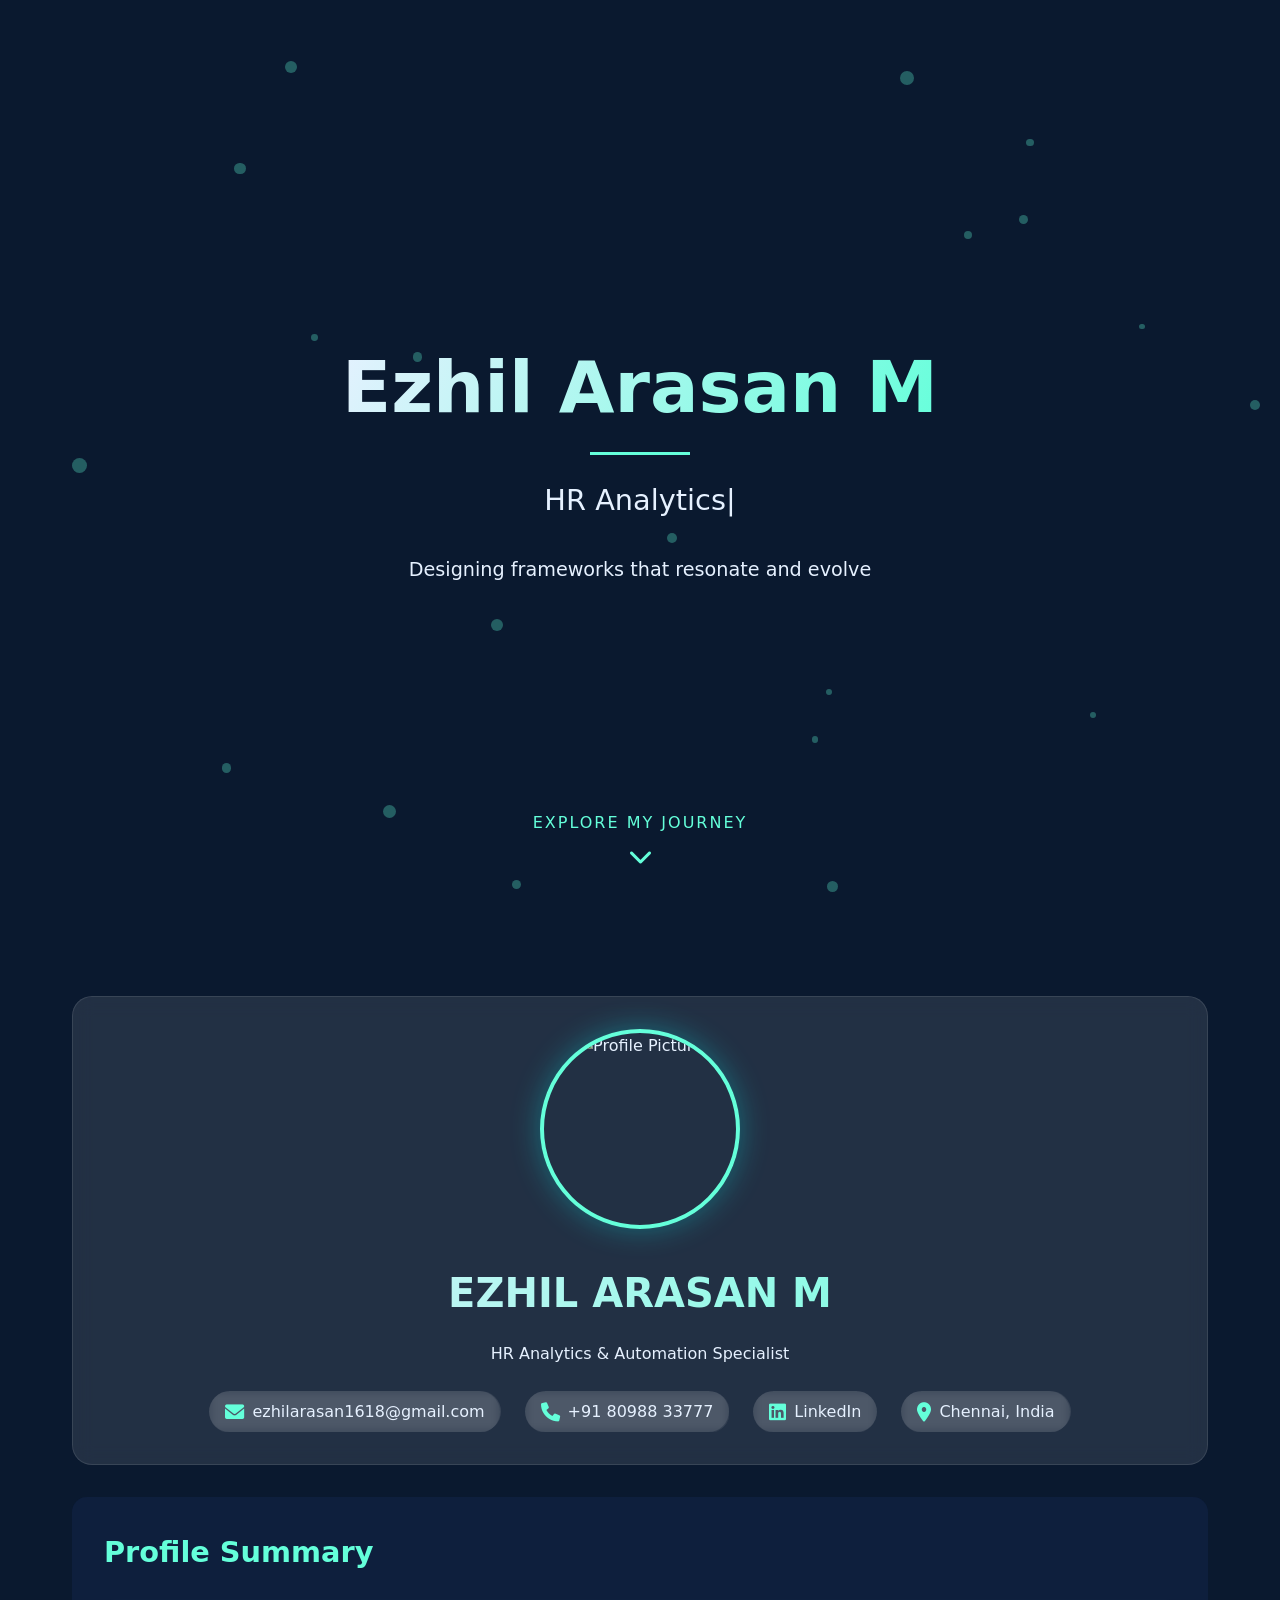
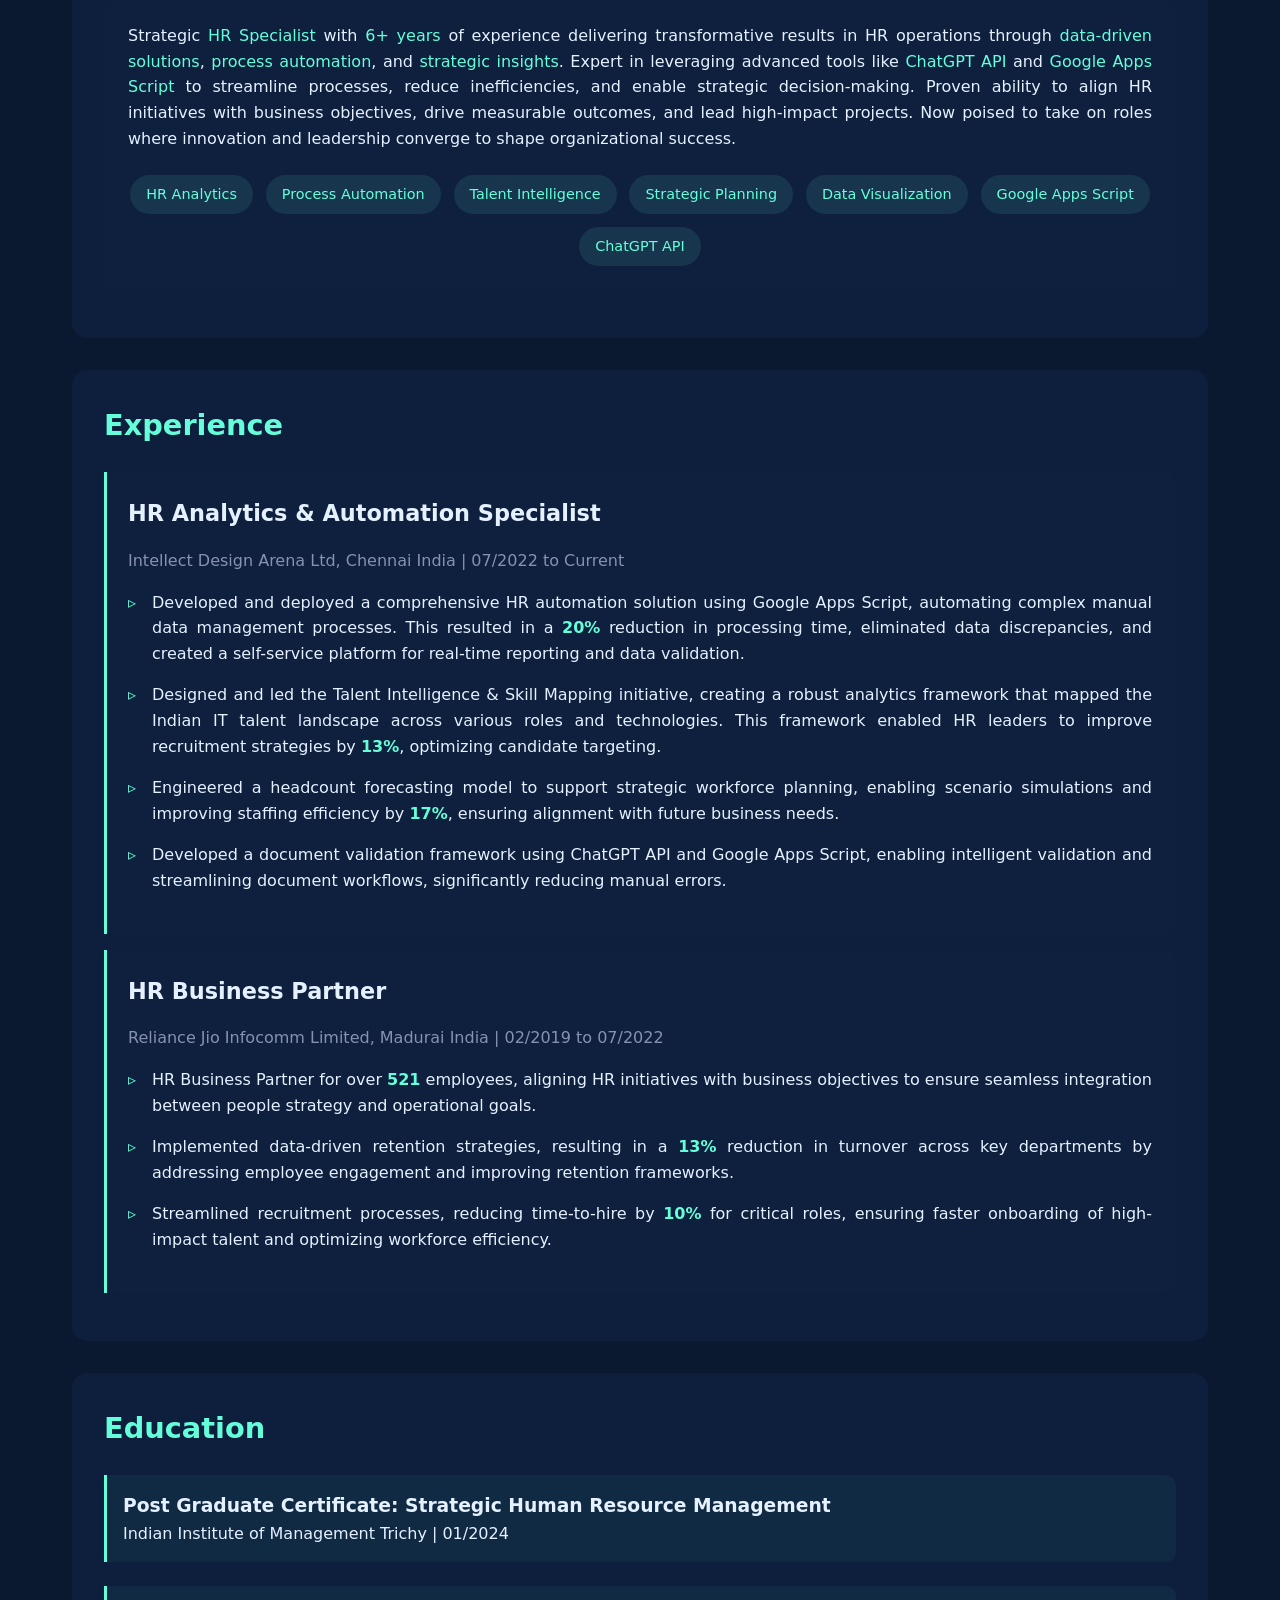
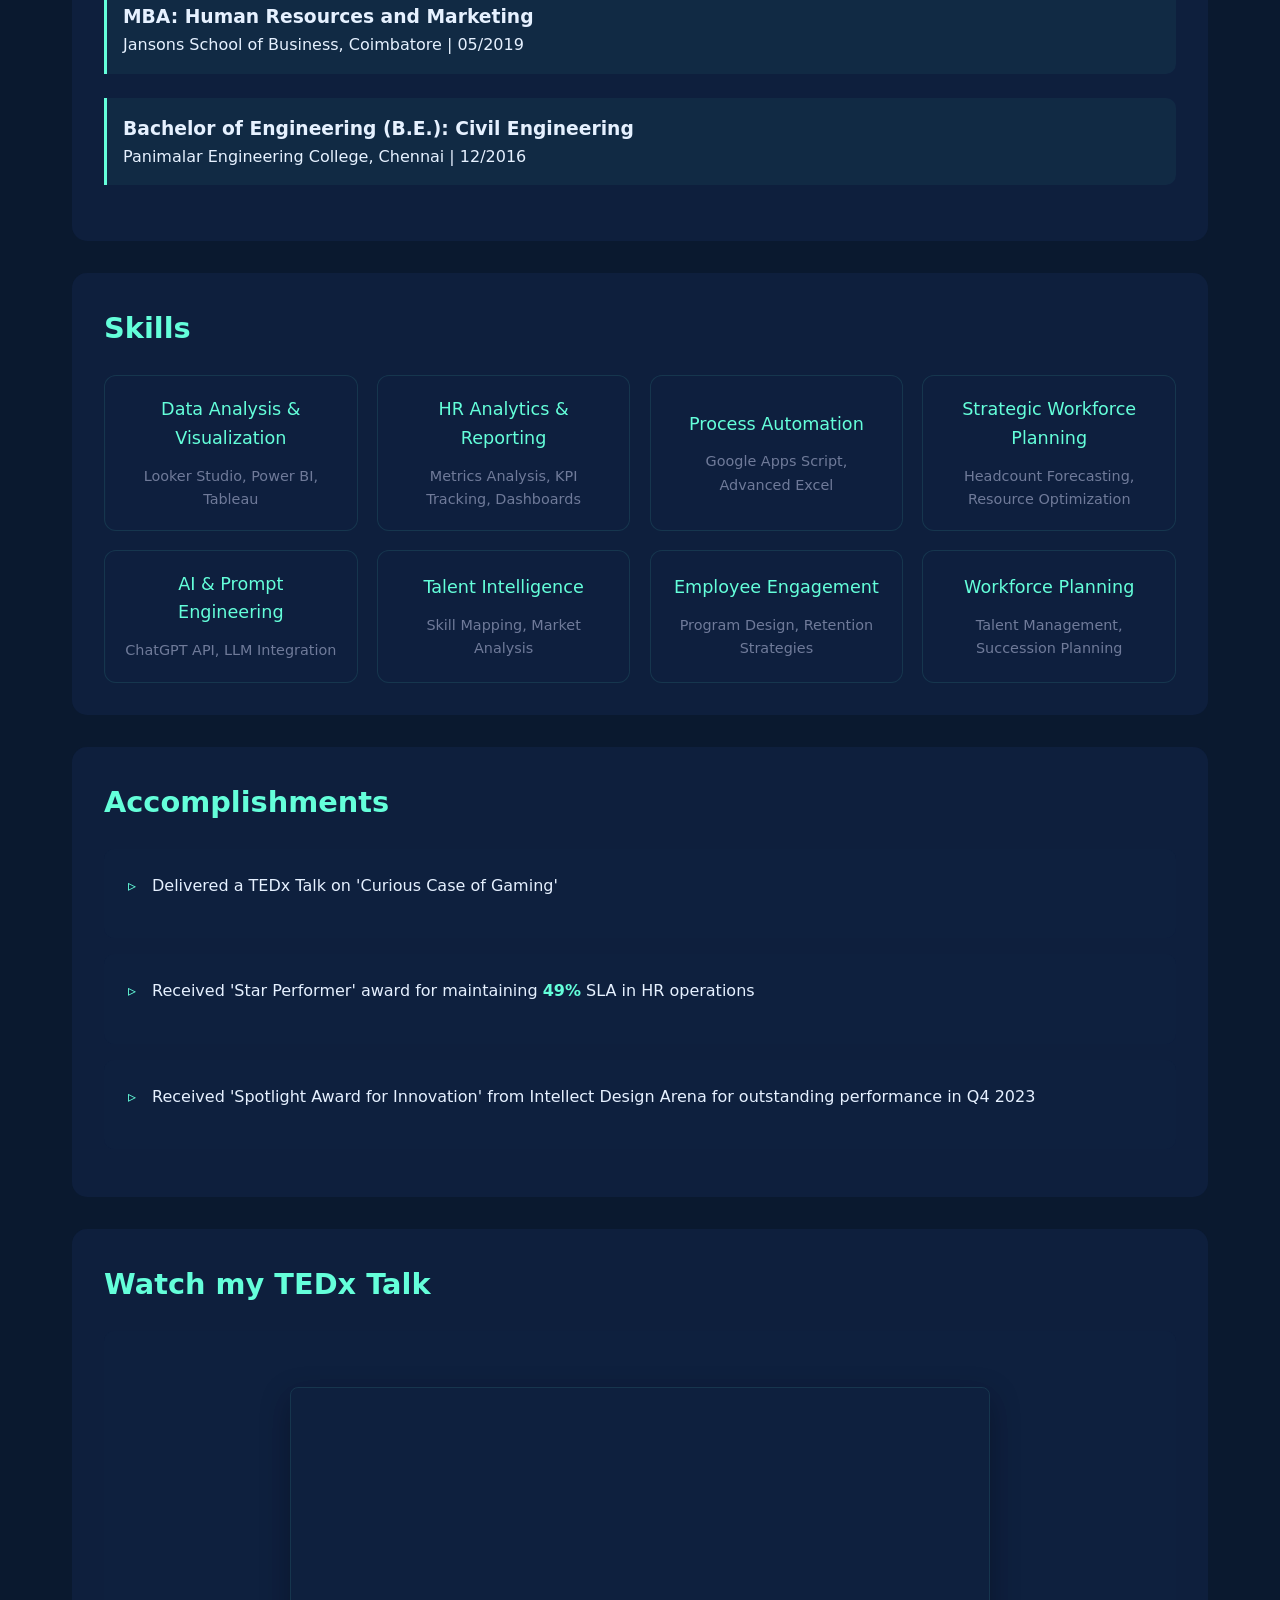
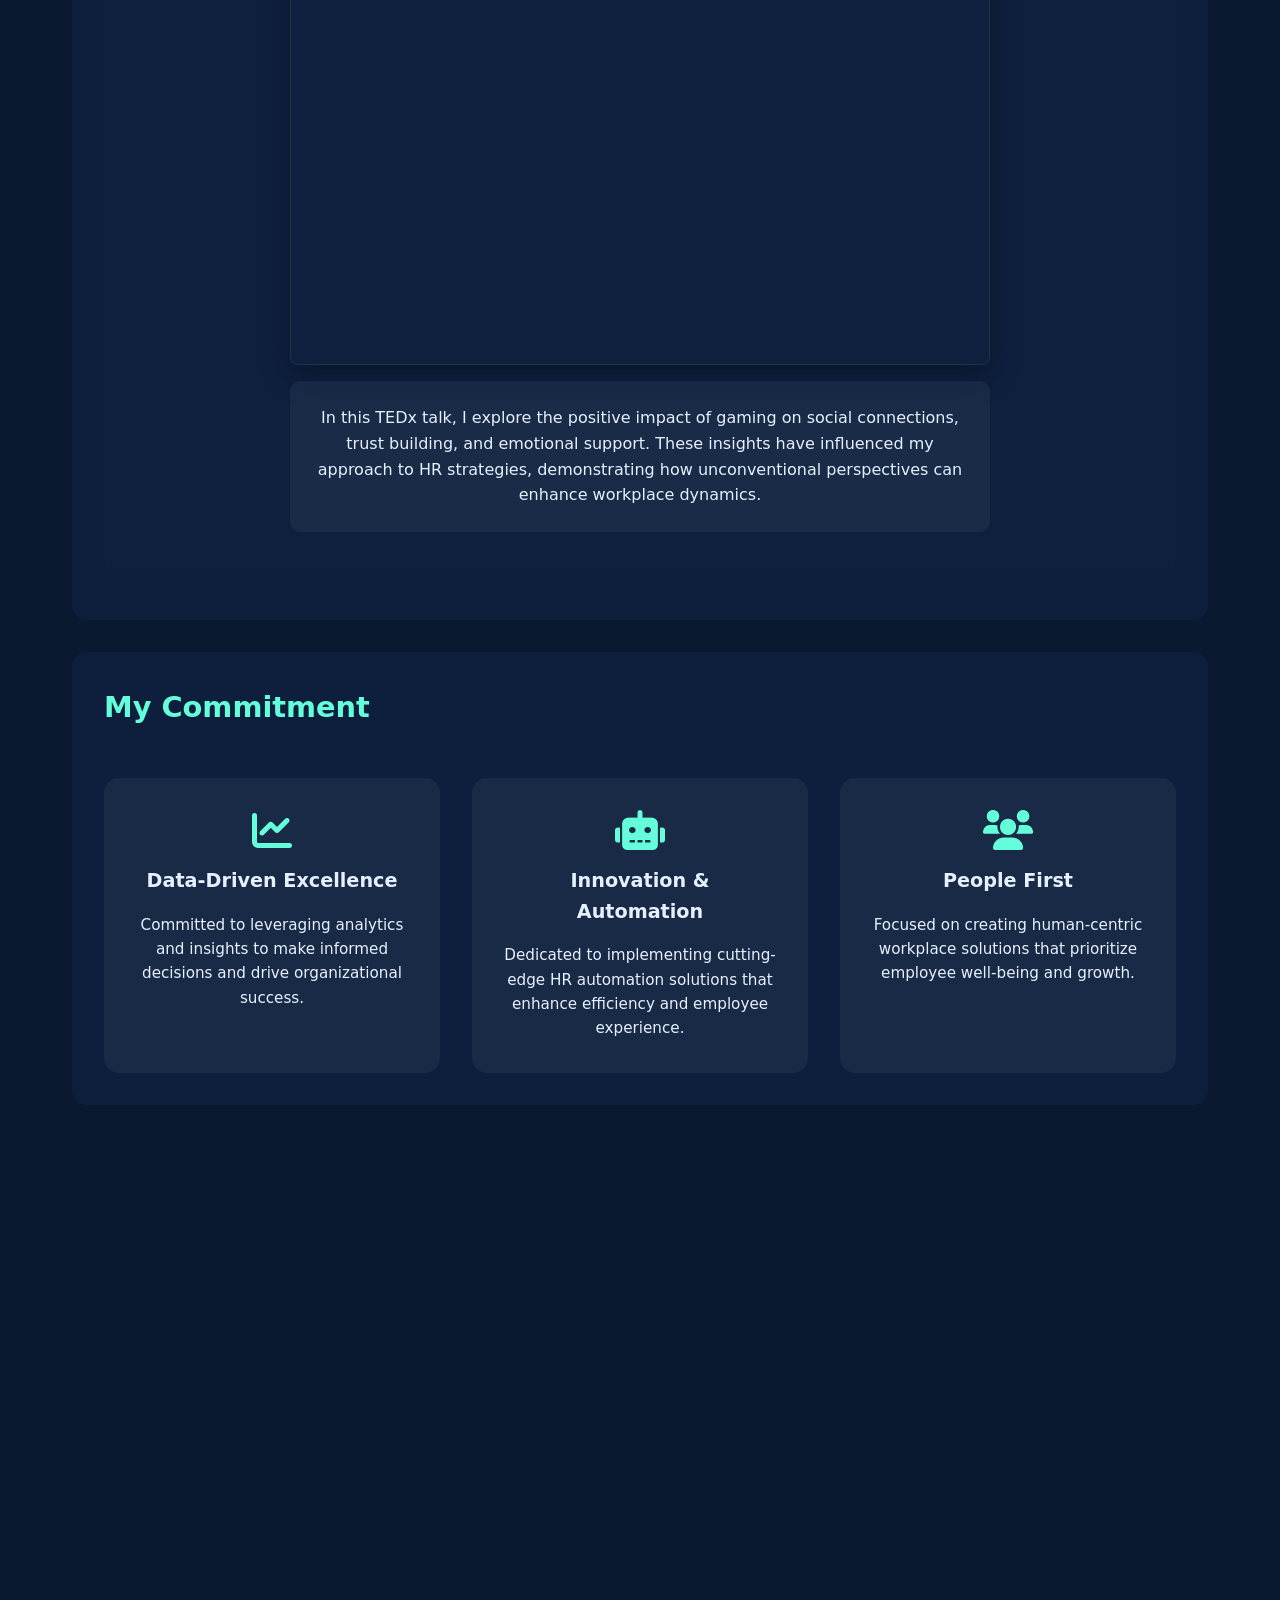
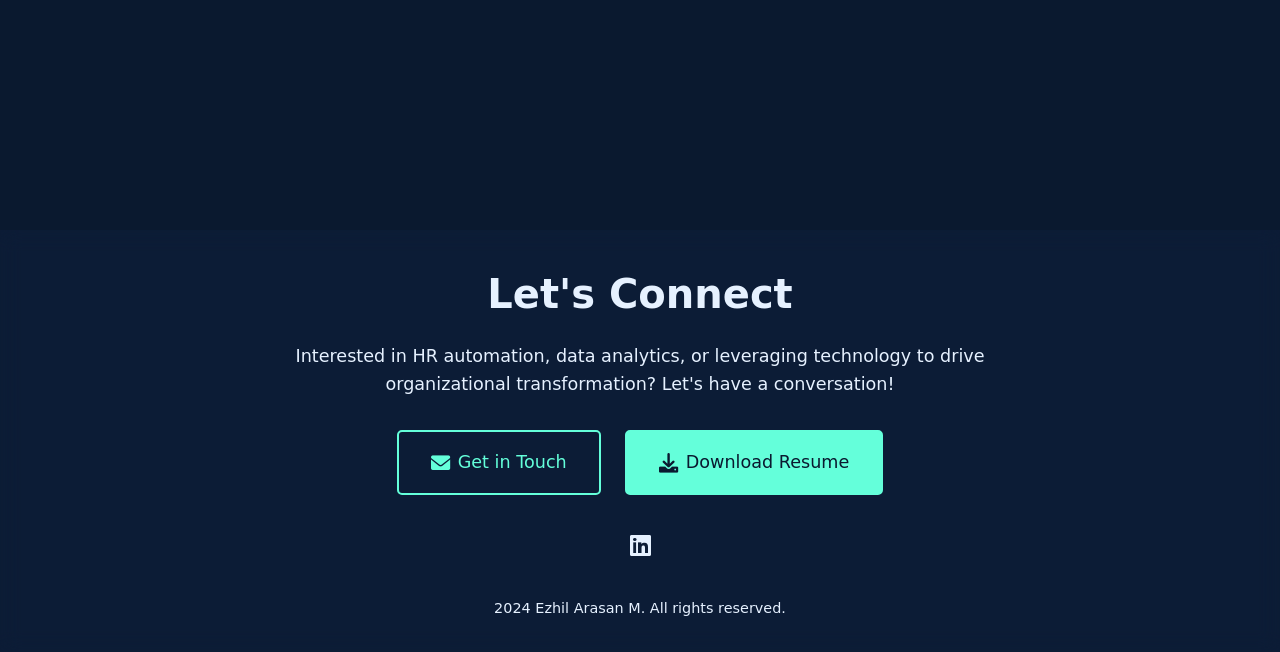
==== commit 2eaafd63: "Update index.html" ====
--- a/index.html
+++ b/index.html
@@ -78,7 +78,7 @@
 
         .landing-subtitle {
             font-size: 1.8rem;
-            color: var(--text-secondary);
+            color: var(--text-primary);
             margin: 2rem 0;
             opacity: 0;
             animation: fadeIn 1s ease forwards;
@@ -86,7 +86,7 @@
         }
 
         .landing-description {
-            color: var(--text-secondary);
+            color: var(--text-primary);
             font-size: 1.2rem;
             max-width: 600px;
             margin: 0 auto;
@@ -373,12 +373,10 @@
 
         .card {
             background: var(--card-bg);
-            border-radius: 10px;
+            border-radius: 15px;
             padding: 2rem;
             margin: 2rem 0;
-            backdrop-filter: blur(10px);
-            border: 1px solid rgba(100, 255, 218, 0.1);
-            transition: transform 0.3s ease, border-color 0.3s ease;
+            transition: all 0.3s ease;
         }
 
         .card:hover {
@@ -391,7 +389,6 @@
             margin-bottom: 1.5rem;
             font-size: 1.8rem;
             position: relative;
-            display: inline-block;
         }
 
         .card h2::after {
@@ -635,8 +632,8 @@
             }
 
             .skills-grid {
-                grid-template-columns: repeat(auto-fit, minmax(140px, 1fr));
-                gap: 0.8rem;
+                grid-template-columns: 1fr;
+                gap: 1rem;
             }
 
             .skill-item {
@@ -789,7 +786,7 @@
         }
 
         .commitment-item p {
-            color: var(--text-secondary);
+            color: var(--text-primary);
             font-size: 0.95rem;
             line-height: 1.6;
         }
@@ -802,7 +799,7 @@
         .video-description {
             max-width: 700px;
             margin: 2rem auto;
-            color: var(--text-secondary);
+            color: var(--text-primary);
             line-height: 1.6;
             padding: 1.5rem;
             background: rgba(255, 255, 255, 0.05);
@@ -830,7 +827,7 @@
         }
 
         .footer-subtitle {
-            color: var(--text-secondary);
+            color: var(--text-primary);
             margin-bottom: 2rem;
             font-size: 1.1rem;
         }
@@ -885,7 +882,7 @@
         }
 
         .social-links a {
-            color: var(--text-secondary);
+            color: var(--text-primary);
             font-size: 1.5rem;
             transition: all 0.3s ease;
         }
@@ -897,7 +894,7 @@
 
         .copyright {
             margin-top: 2rem;
-            color: var(--text-secondary);
+            color: var(--text-primary);
             font-size: 0.9rem;
         }
 
@@ -928,19 +925,58 @@
         .profile-summary {
             background: rgba(16, 33, 65, 0.4);
             border-radius: 10px;
-            padding: 2rem;
-            margin: 2rem 0;
-            line-height: 1.8;
+            padding: 1.5rem;
+            margin: 1rem 0;
+            transition: all 0.3s ease;
         }
 
         .profile-summary p {
-            margin-bottom: 1.2rem;
+            line-height: 1.6;
+            margin-bottom: 1rem;
+            color: var(--text-primary);
             text-align: justify;
         }
 
         .key-highlight {
             color: var(--accent-color);
             font-weight: 500;
+        }
+
+        .tedx-container {
+            background: rgba(16, 33, 65, 0.4);
+            border-radius: 10px;
+            padding: 1.5rem;
+            margin: 1rem 0;
+            transition: all 0.3s ease;
+        }
+
+        .tedx-container:hover {
+            transform: translateY(-3px);
+            box-shadow: 0 5px 15px rgba(100, 255, 218, 0.1);
+        }
+
+        .video-container {
+            position: relative;
+            padding-bottom: 56.25%; /* 16:9 aspect ratio */
+            height: 0;
+            overflow: hidden;
+            margin-bottom: 1rem;
+            border-radius: 8px;
+        }
+
+        .video-container iframe {
+            position: absolute;
+            top: 0;
+            left: 0;
+            width: 100%;
+            height: 100%;
+            border: none;
+        }
+
+        .video-description {
+            line-height: 1.6;
+            margin-top: 1rem;
+            color: var(--text-primary);
         }
 
         .profile-tags {
@@ -954,7 +990,7 @@
         .profile-tag {
             background: rgba(100, 255, 218, 0.1);
             color: var(--accent-color);
-            padding: 0.4rem 1rem;
+            padding: 0.5rem 1rem;
             border-radius: 20px;
             font-size: 0.9rem;
             transition: all 0.3s ease;
@@ -968,7 +1004,7 @@
         @media (max-width: 768px) {
             .profile-summary {
                 padding: 1.5rem;
-                margin: 1.5rem 0;
+                margin: 1rem 0;
             }
 
             .profile-tags {
@@ -1076,6 +1112,157 @@
         .accomplishment-item:hover {
             transform: translateY(-3px);
             box-shadow: 0 5px 15px rgba(100, 255, 218, 0.1);
+        }
+
+        .experience-item {
+            padding: 2rem;
+            margin: 1.5rem 0;
+            position: relative;
+            transition: all 0.3s ease;
+            background: rgba(16, 33, 65, 0.4);
+            border-radius: 10px;
+        }
+
+        .experience-item:hover {
+            transform: translateY(-3px);
+            box-shadow: 0 5px 15px rgba(100, 255, 218, 0.1);
+        }
+
+        .tedx-section {
+            background: rgba(16, 33, 65, 0.4);
+            border-radius: 10px;
+            padding: 1.5rem;
+            margin: 1rem 0;
+            transition: all 0.3s ease;
+        }
+
+        .tedx-section:hover {
+            transform: translateY(-3px);
+            box-shadow: 0 5px 15px rgba(100, 255, 218, 0.1);
+        }
+
+        .tedx-section h3 {
+            color: var(--accent-color);
+            margin-bottom: 1rem;
+        }
+
+        .tedx-section p {
+            margin-bottom: 1rem;
+            line-height: 1.6;
+        }
+
+        .tedx-section .cta-button {
+            display: inline-block;
+            padding: 0.8rem 1.5rem;
+            background-color: transparent;
+            border: 1px solid var(--accent-color);
+            color: var(--accent-color);
+            border-radius: 5px;
+            text-decoration: none;
+            transition: all 0.3s ease;
+        }
+
+        .tedx-section .cta-button:hover {
+            background-color: rgba(100, 255, 218, 0.1);
+            transform: translateY(-2px);
+        }
+
+        /* Standardize card and section styling */
+        .card {
+            background: var(--card-bg);
+            border-radius: 15px;
+            padding: 2rem;
+            margin: 2rem 0;
+            transition: all 0.3s ease;
+        }
+
+        /* Standardize section containers */
+        .profile-summary,
+        .experience-item,
+        .tedx-container,
+        .accomplishment-item {
+            background: rgba(16, 33, 65, 0.4);
+            border-radius: 10px;
+            padding: 1.5rem;
+            margin: 1rem 0;
+            transition: all 0.3s ease;
+        }
+
+        .profile-summary:hover,
+        .experience-item:hover,
+        .tedx-container:hover,
+        .accomplishment-item:hover {
+            transform: translateY(-3px);
+            box-shadow: 0 5px 15px rgba(100, 255, 218, 0.1);
+        }
+
+        /* Standardize headings */
+        .card h2 {
+            color: var(--accent-color);
+            margin-bottom: 1.5rem;
+            font-size: 1.8rem;
+            position: relative;
+        }
+
+        .experience-item h3,
+        .accomplishment-item h3 {
+            color: var(--text-primary);
+            margin-bottom: 1rem;
+            font-size: 1.4rem;
+        }
+
+        /* Standardize paragraphs */
+        .profile-summary p,
+        .experience-item p,
+        .video-description,
+        .accomplishment-item p {
+            line-height: 1.6;
+            margin-bottom: 1rem;
+            color: var(--text-primary);
+        }
+
+        /* Fix video container duplication and standardize */
+        .video-container {
+            position: relative;
+            padding-bottom: 56.25%; /* 16:9 aspect ratio */
+            height: 0;
+            overflow: hidden;
+            margin-bottom: 1rem;
+            border-radius: 8px;
+        }
+
+        .video-container iframe {
+            position: absolute;
+            top: 0;
+            left: 0;
+            width: 100%;
+            height: 100%;
+            border: none;
+        }
+
+        /* Standardize responsive behavior */
+        @media (max-width: 768px) {
+            .card {
+                padding: 1.5rem;
+                margin: 1.5rem 0;
+            }
+
+            .profile-summary,
+            .experience-item,
+            .tedx-container,
+            .accomplishment-item {
+                padding: 1.2rem;
+                margin: 0.8rem 0;
+            }
+
+            .card h2 {
+                font-size: 1.6rem;
+            }
+
+            .experience-item h3,
+            .accomplishment-item h3 {
+                font-size: 1.3rem;
+            }
         }
     </style>
 </head>
@@ -1109,19 +1296,19 @@
             </div>
         </header>
 
-        <section class="card profile-summary">
+        <section class="card">
             <h2>Profile Summary</h2>
-            <p>
-                <span class="key-highlight">Strategic HR Specialist</span> with <span class="key-highlight">6+ years</span> of experience delivering transformative results in HR operations through <span class="key-highlight">data-driven solutions</span>, <span class="key-highlight">process automation</span>, and <span class="key-highlight">strategic insights</span>. Expert in leveraging advanced tools like <span class="key-highlight">ChatGPT API</span> and <span class="key-highlight">Google Apps Script</span> to streamline processes, reduce inefficiencies, and enable strategic decision-making. Proven ability to align HR initiatives with business objectives, drive measurable outcomes, and lead high-impact projects. Now poised to take on roles where innovation and leadership converge to shape organizational success.
-            </p>
-            <div class="profile-tags">
-                <span class="profile-tag">HR Analytics</span>
-                <span class="profile-tag">Process Automation</span>
-                <span class="profile-tag">Talent Intelligence</span>
-                <span class="profile-tag">Strategic Planning</span>
-                <span class="profile-tag">Data Visualization</span>
-                <span class="profile-tag">Google Apps Script</span>
-                <span class="profile-tag">ChatGPT API</span>
+            <div class="profile-summary">
+                <p>Strategic <span class="key-highlight">HR Specialist</span> with <span class="key-highlight">6+ years</span> of experience delivering transformative results in HR operations through <span class="key-highlight">data-driven solutions</span>, <span class="key-highlight">process automation</span>, and <span class="key-highlight">strategic insights</span>. Expert in leveraging advanced tools like <span class="key-highlight">ChatGPT API</span> and <span class="key-highlight">Google Apps Script</span> to streamline processes, reduce inefficiencies, and enable strategic decision-making. Proven ability to align HR initiatives with business objectives, drive measurable outcomes, and lead high-impact projects. Now poised to take on roles where innovation and leadership converge to shape organizational success.</p>
+                <div class="profile-tags">
+                    <span class="profile-tag">HR Analytics</span>
+                    <span class="profile-tag">Process Automation</span>
+                    <span class="profile-tag">Talent Intelligence</span>
+                    <span class="profile-tag">Strategic Planning</span>
+                    <span class="profile-tag">Data Visualization</span>
+                    <span class="profile-tag">Google Apps Script</span>
+                    <span class="profile-tag">ChatGPT API</span>
+                </div>
             </div>
         </section>
 
@@ -1147,7 +1334,7 @@
                 <h3>HR Business Partner</h3>
                 <p class="company">Reliance Jio Infocomm Limited, Madurai India | 02/2019 to 07/2022</p>
                 <ul style="text-align: justify">
-                    <li>HR Business Partner for over <span class="metric-highlight">800</span> employees, aligning HR initiatives with business objectives to ensure seamless
+                    <li>HR Business Partner for over <span class="metric-highlight">800+</span> employees, aligning HR initiatives with business objectives to ensure seamless
                     integration between people strategy and operational goals.</li>
                     <li>Implemented data-driven retention strategies, resulting in a <span class="metric-highlight">23%</span> reduction in turnover across key departments by
                     addressing employee engagement and improving retention frameworks.</li>
@@ -1230,7 +1417,7 @@
             <h2>Watch my TEDx Talk</h2>
             <div class="tedx-container">
                 <div class="video-container">
-                    <iframe src="https://www.youtube.com/embed/K70eu5gl4qQ" frameborder="0" allow="accelerometer; autoplay; clipboard-write; encrypted-media; gyroscope; picture-in-picture" allowfullscreen></iframe>
+                    <iframe src="https://www.youtube.com/embed/K70eu5gl4qQ" allow="accelerometer; autoplay; clipboard-write; encrypted-media; gyroscope; picture-in-picture" allowfullscreen></iframe>
                 </div>
                 <p class="video-description">In this TEDx talk, I explore the positive impact of gaming on social connections, trust building, and emotional support. These insights have influenced my approach to HR strategies, demonstrating how unconventional perspectives can enhance workplace dynamics.</p>
             </div>
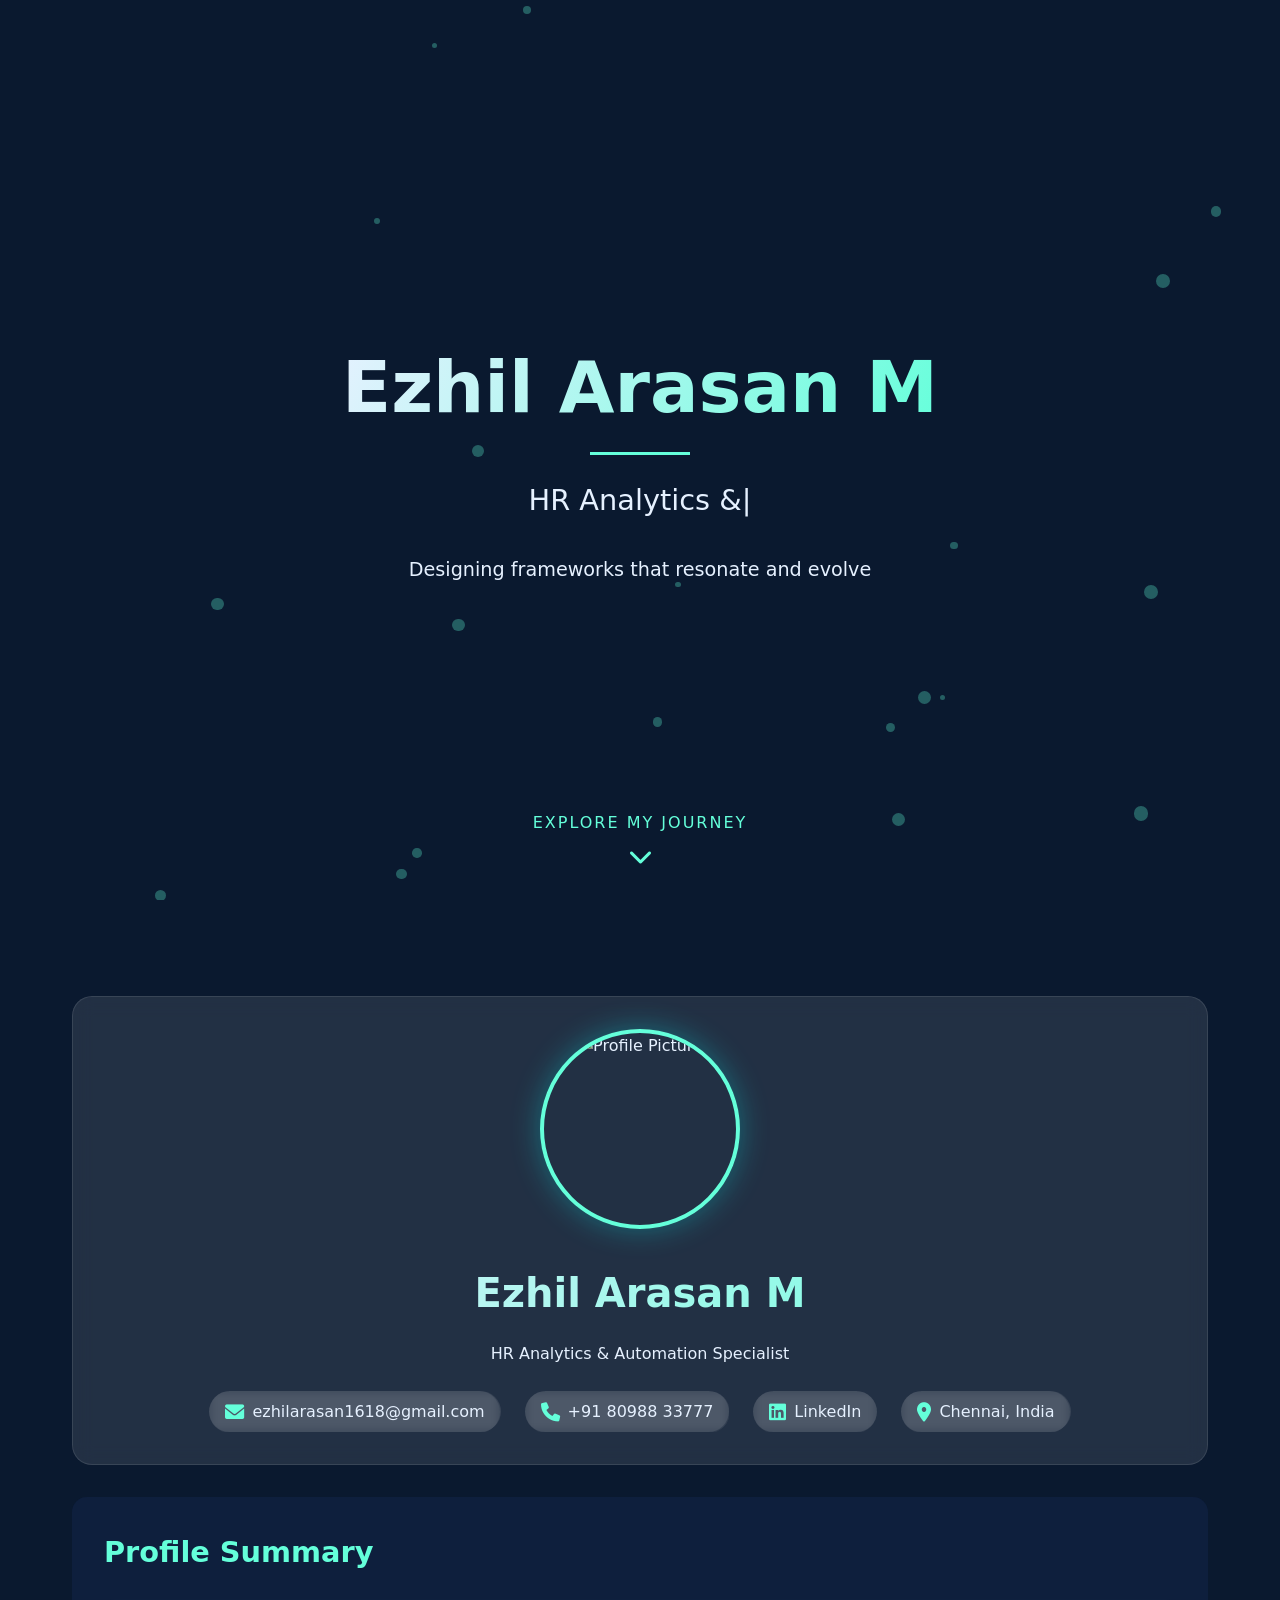
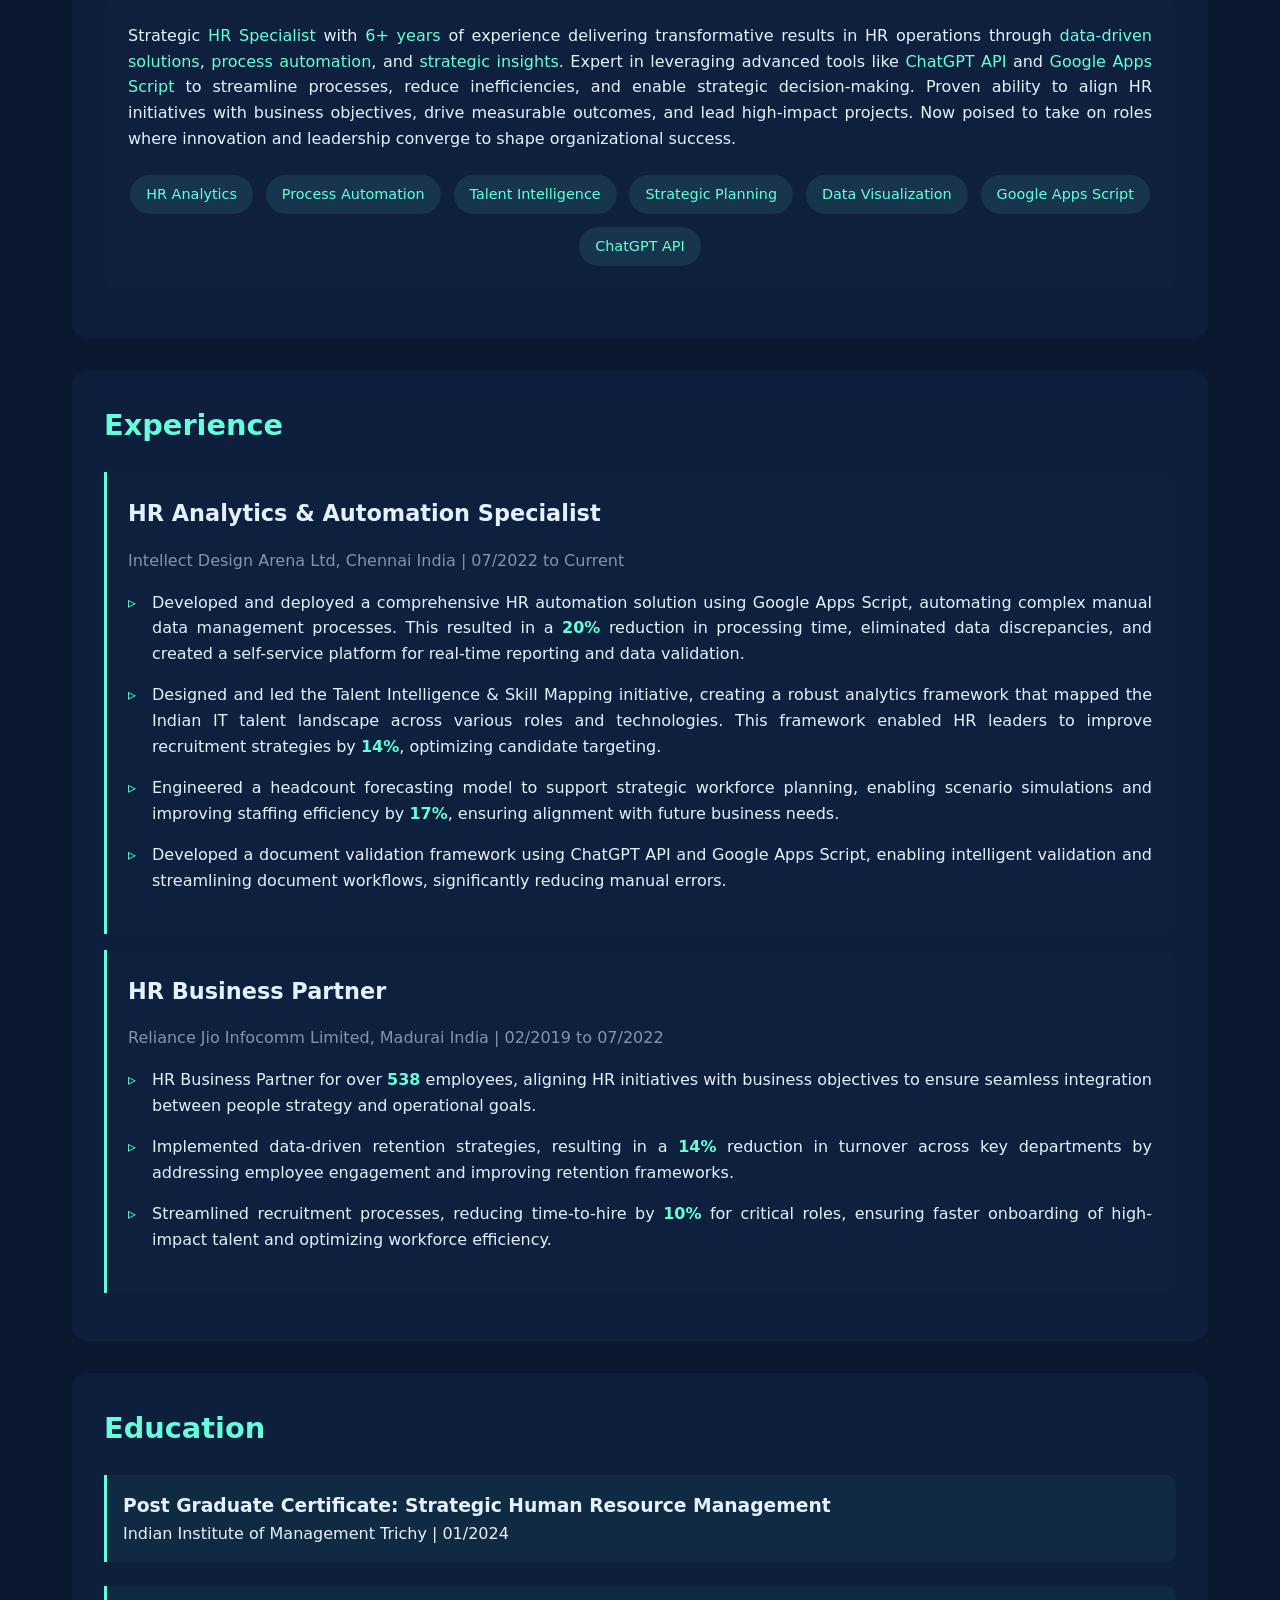
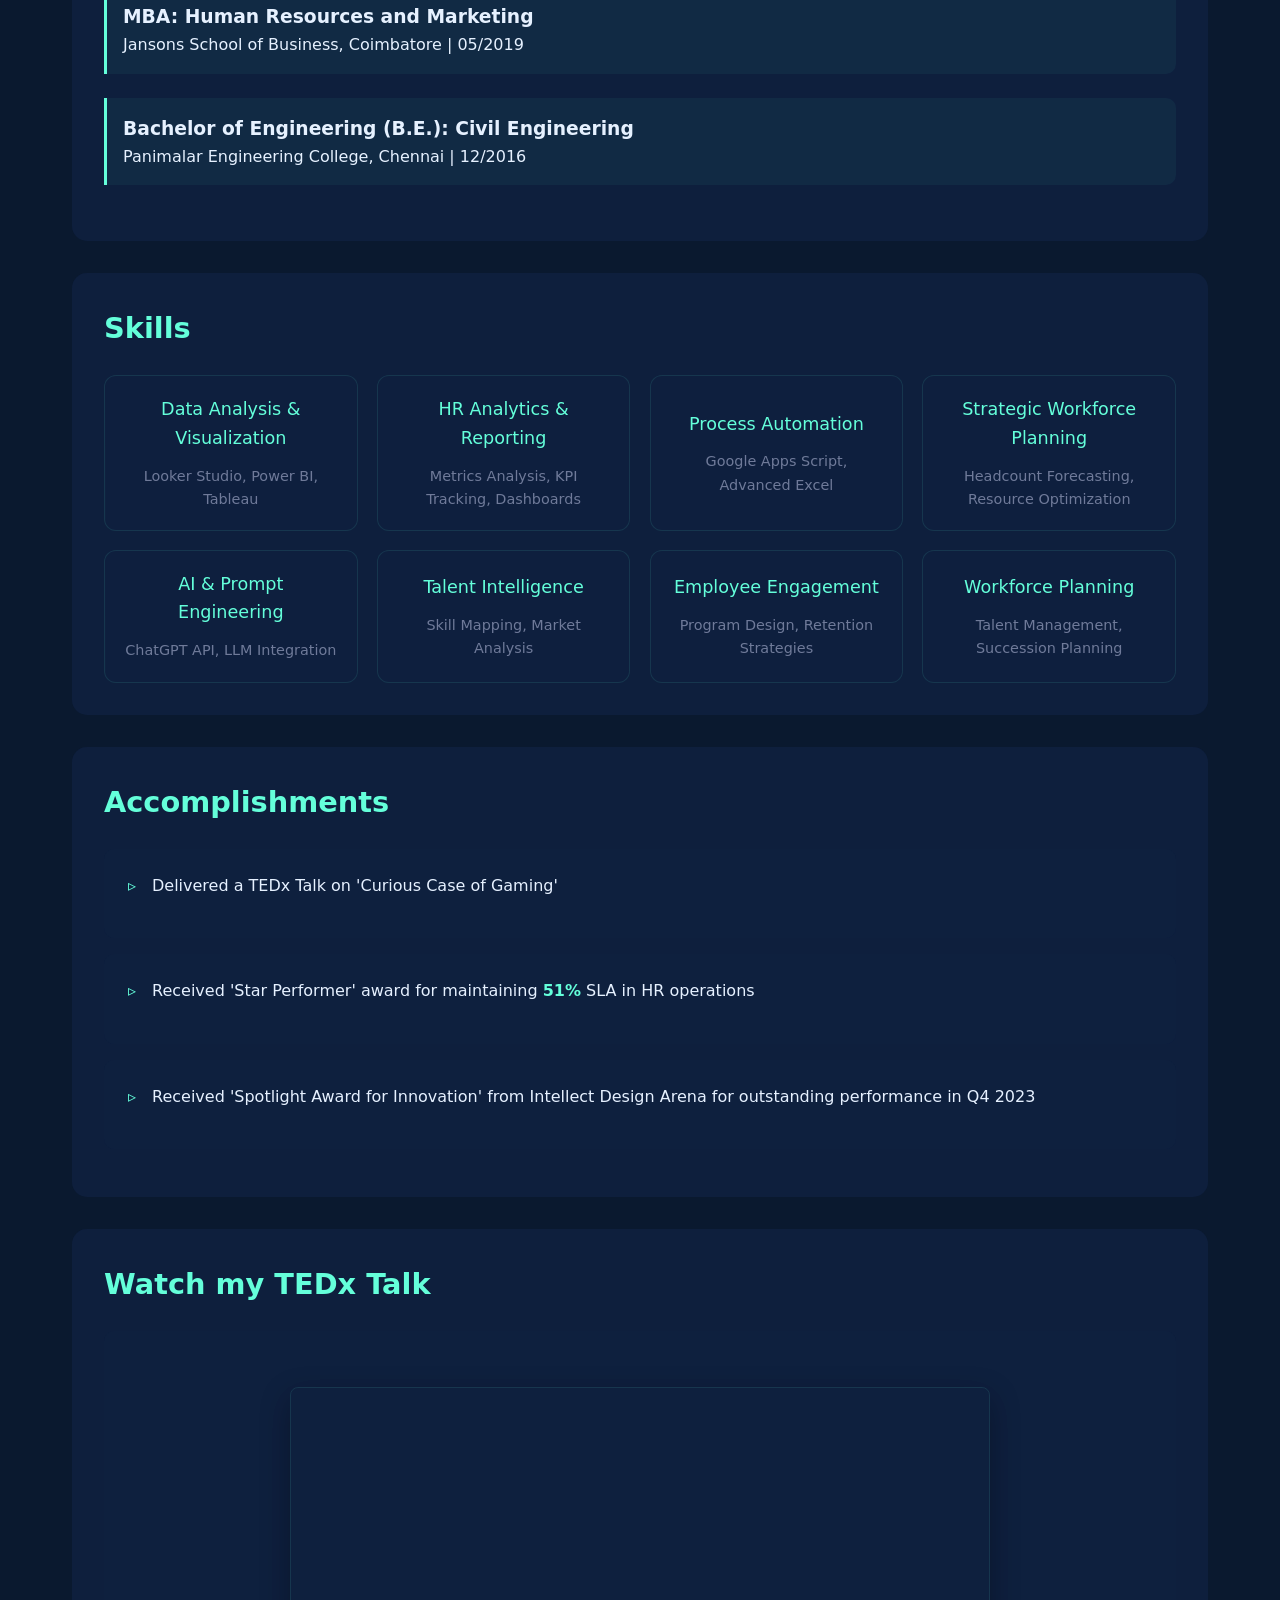
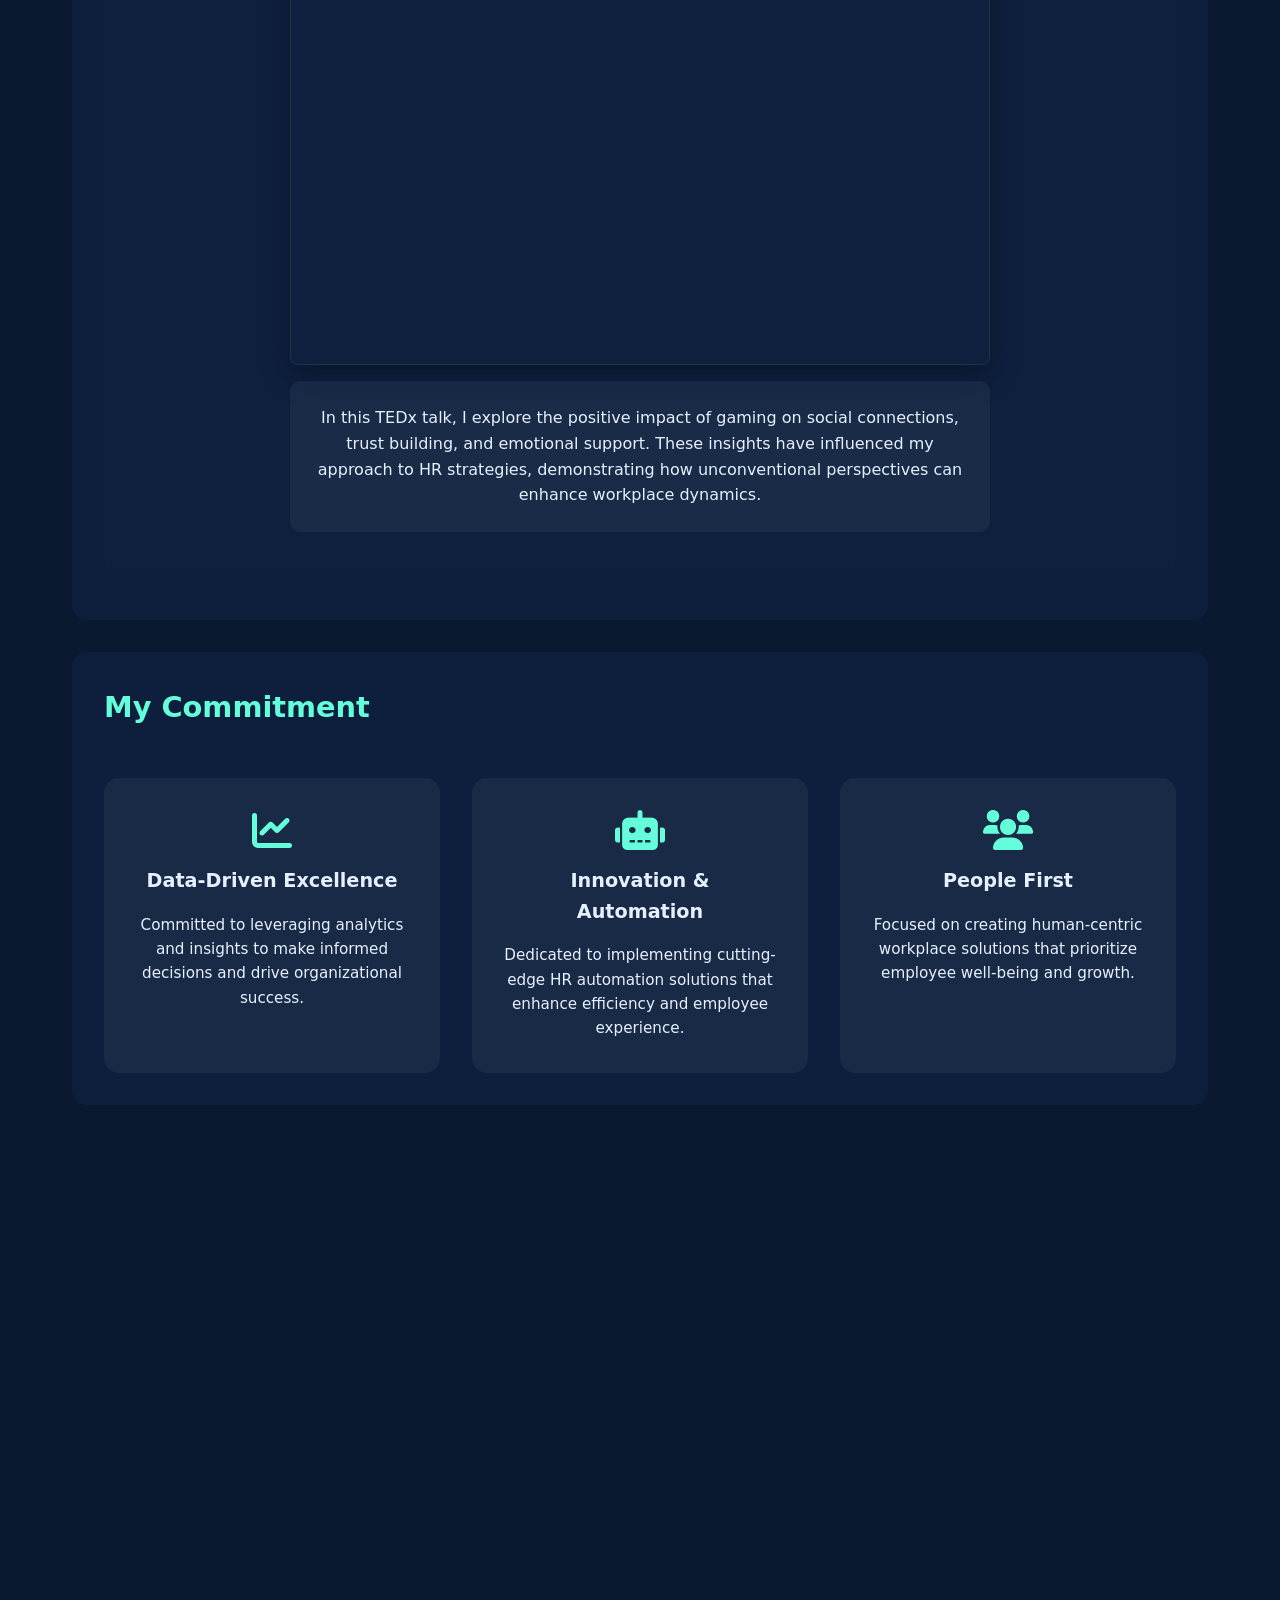
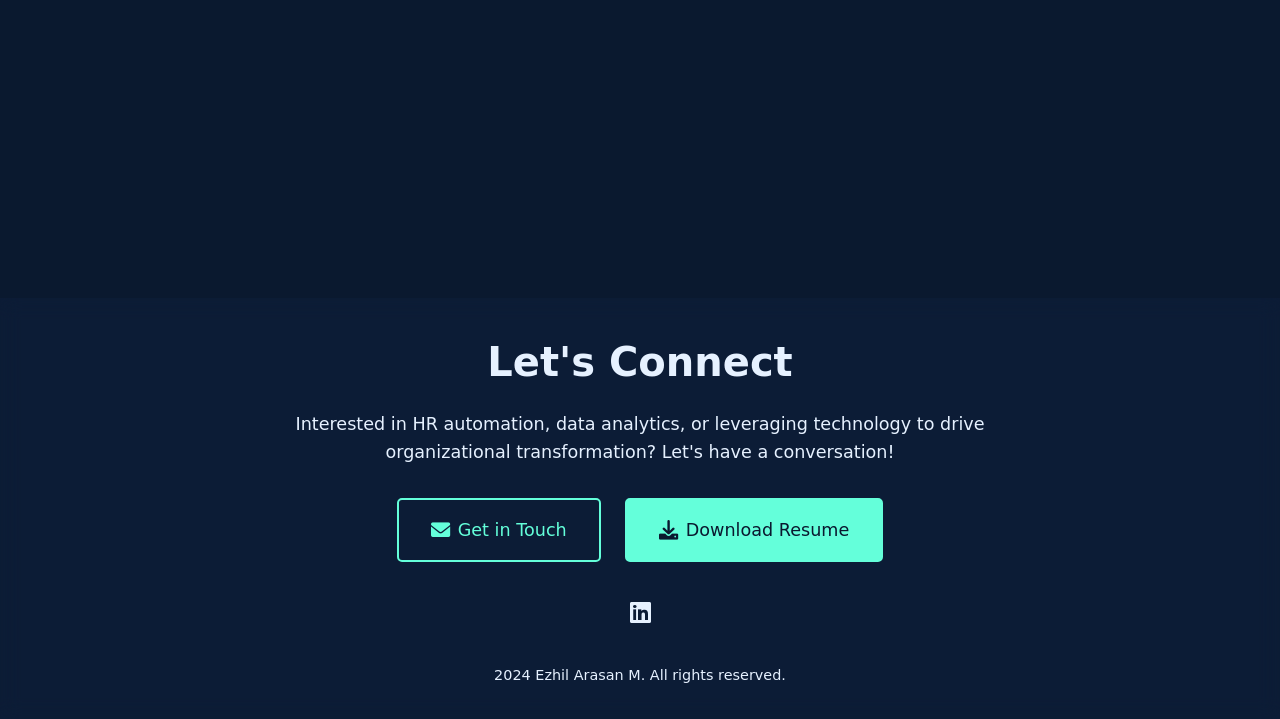
==== commit 6a4eb131: "Update index.html" ====
--- a/index.html
+++ b/index.html
@@ -1286,7 +1286,7 @@
             <div class="profile-container">
                 <img src="https://raw.githubusercontent.com/Ezhil1618/my-resume/refs/heads/main/PROFILE%20Pic.jpg" alt="Profile Picture" class="profile-img">
             </div>
-            <h1>EZHIL ARASAN M</h1>
+            <h1>Ezhil Arasan M</h1>
             <p class="title">HR Analytics & Automation Specialist</p>
             <div class="contact-info">
                 <a href="mailto:ezhilarasan1618@gmail.com"><i class="fas fa-envelope"></i>ezhilarasan1618@gmail.com</a>
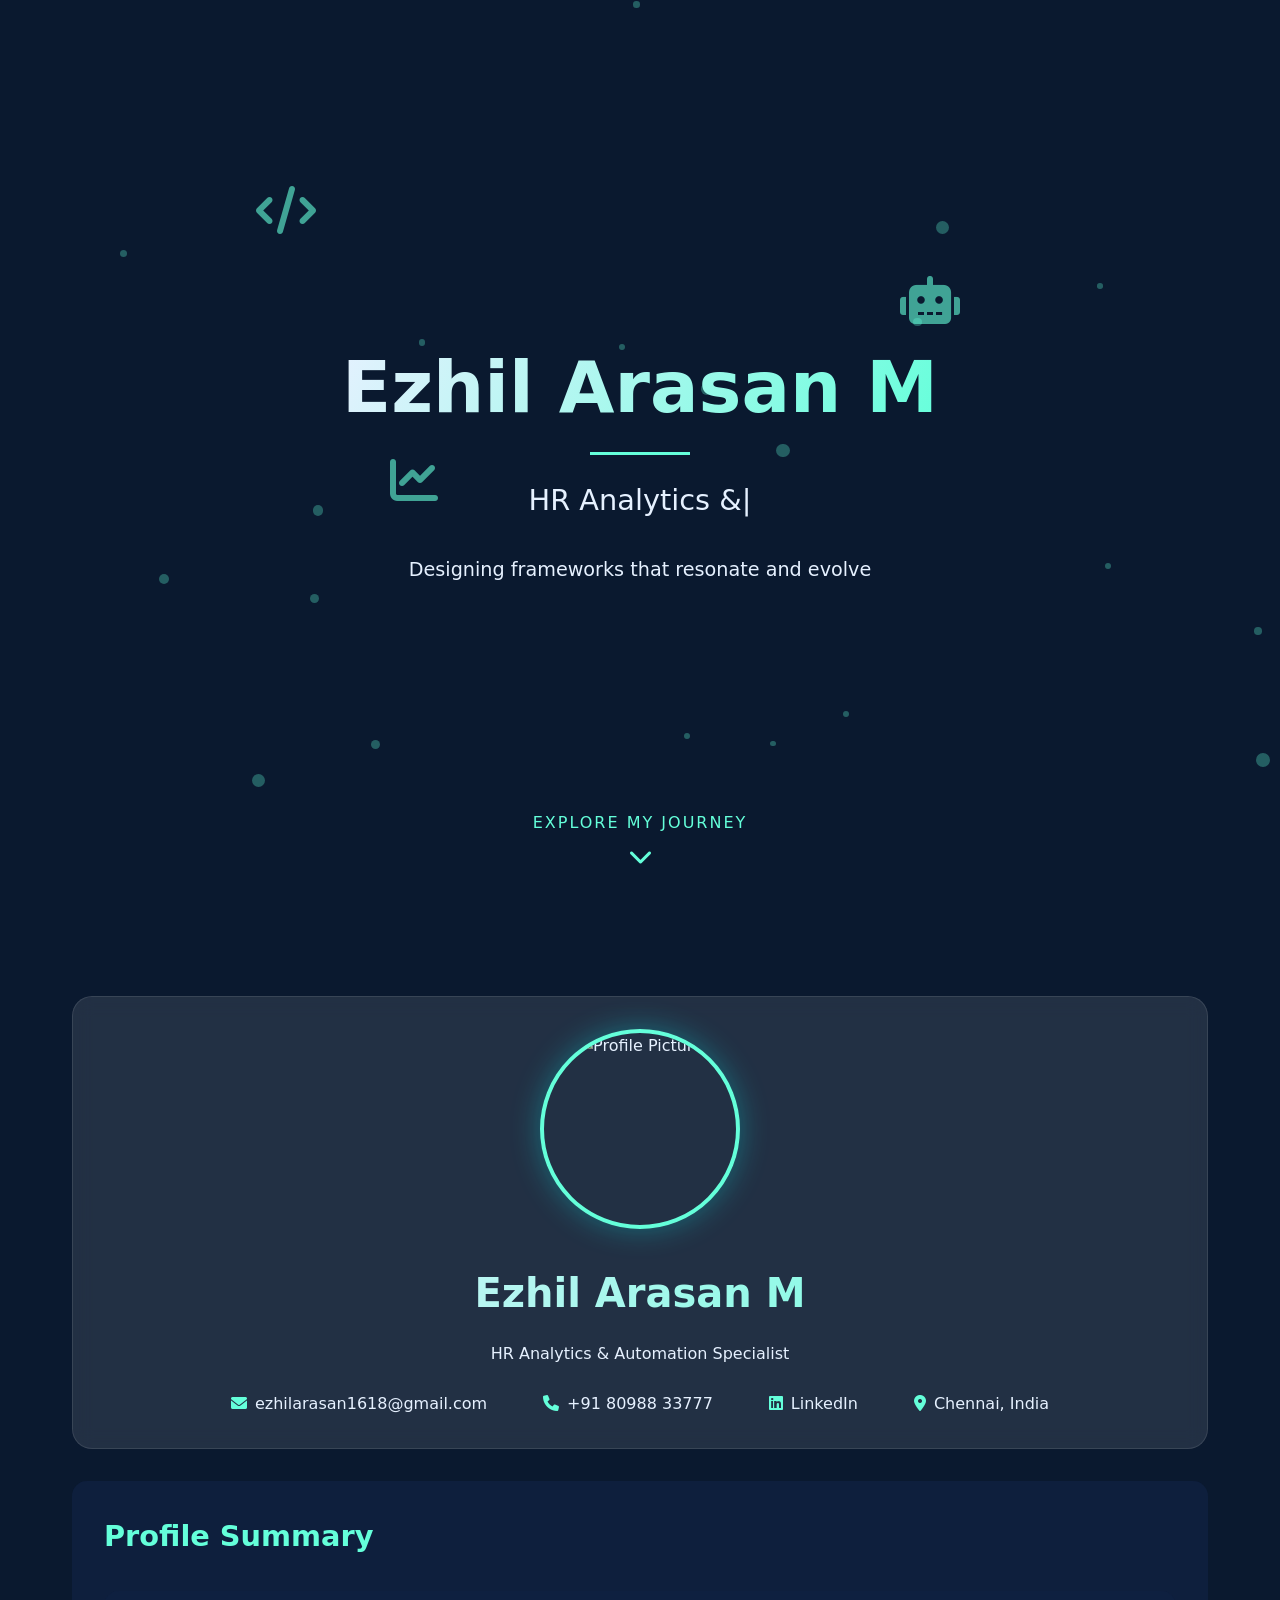
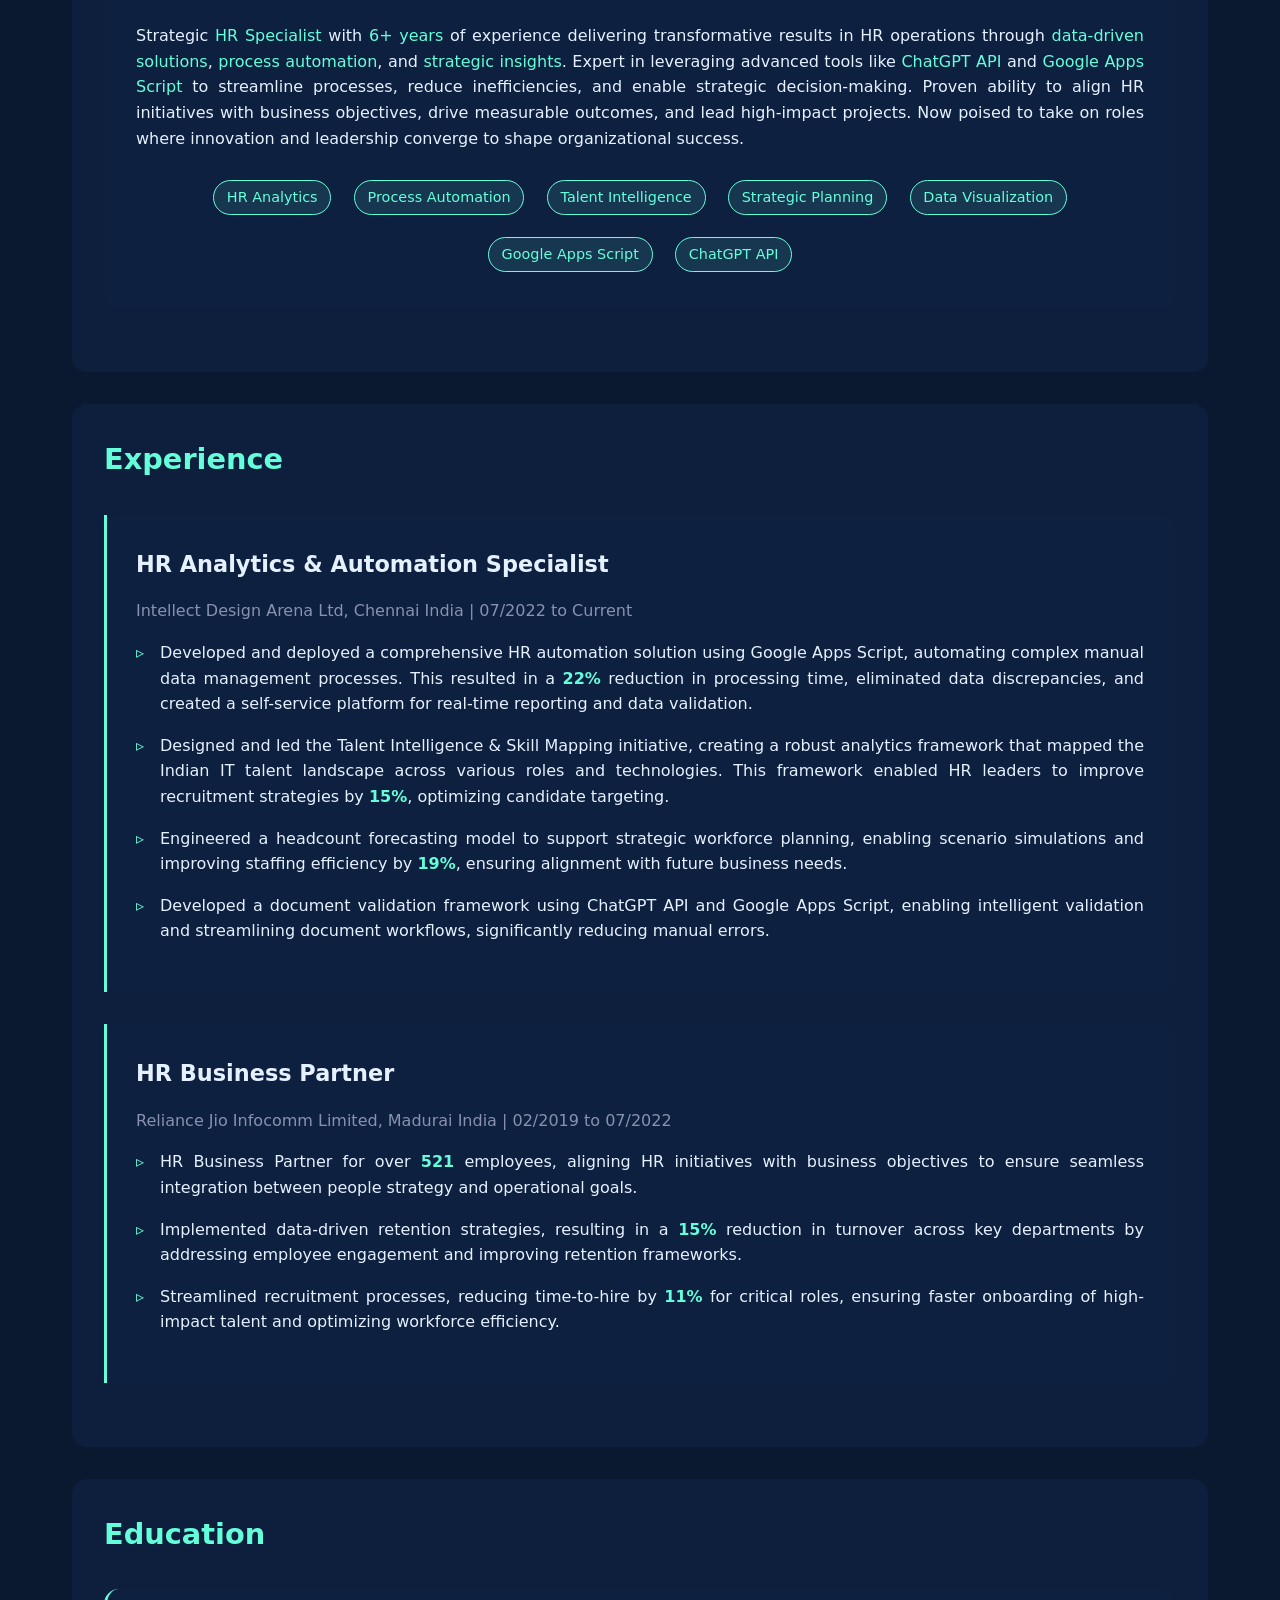
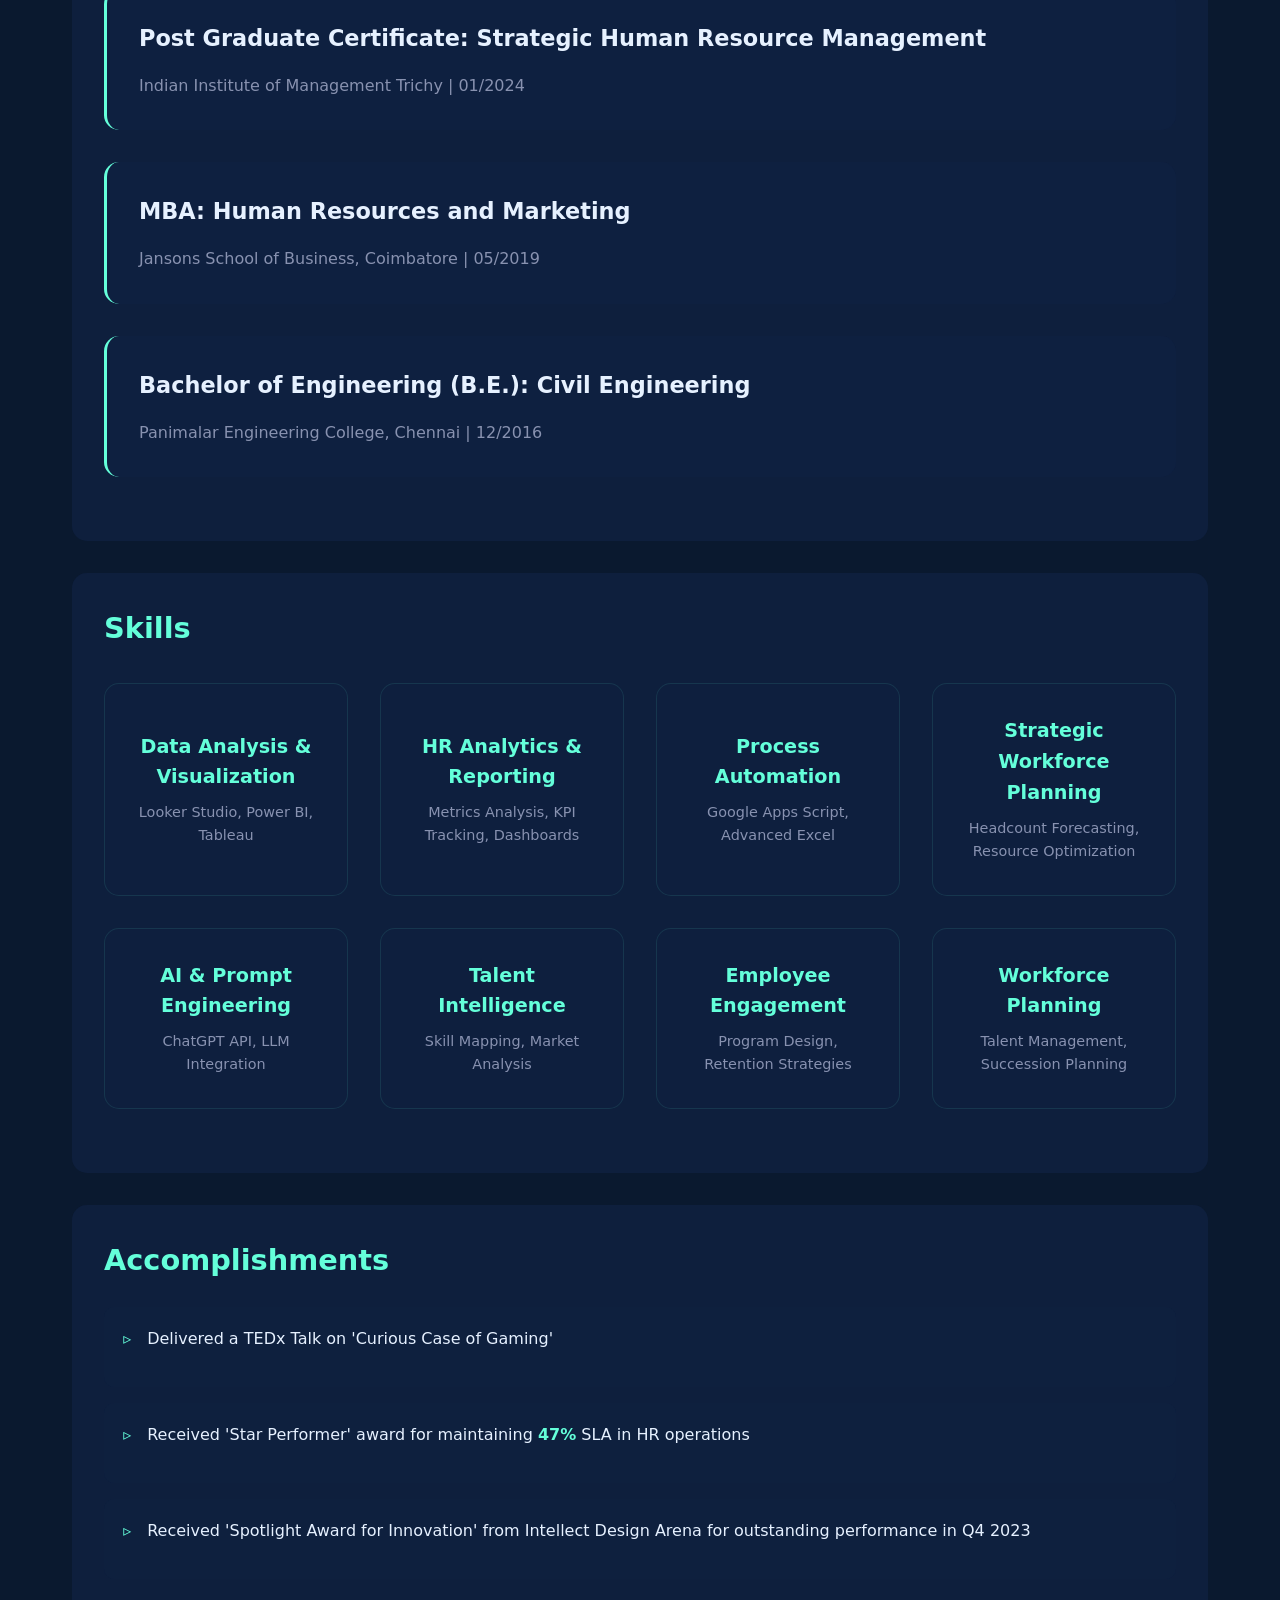
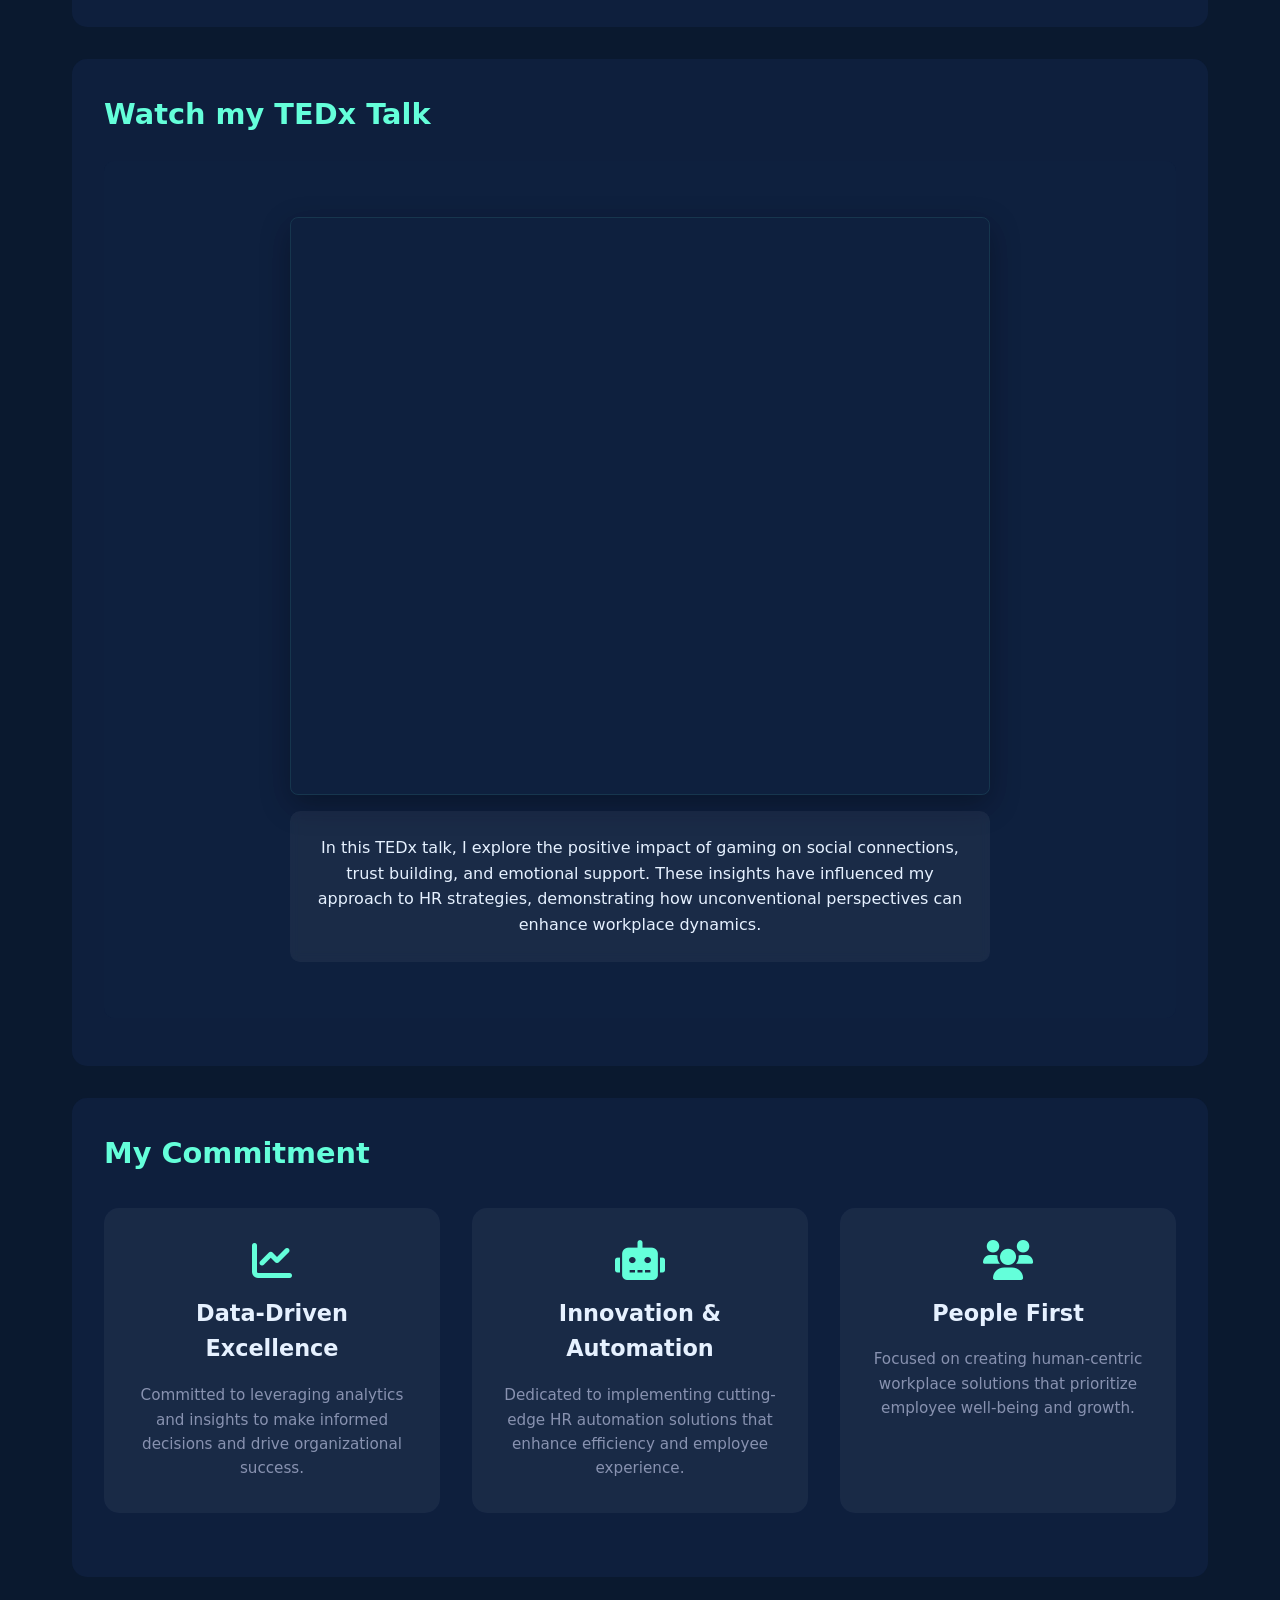
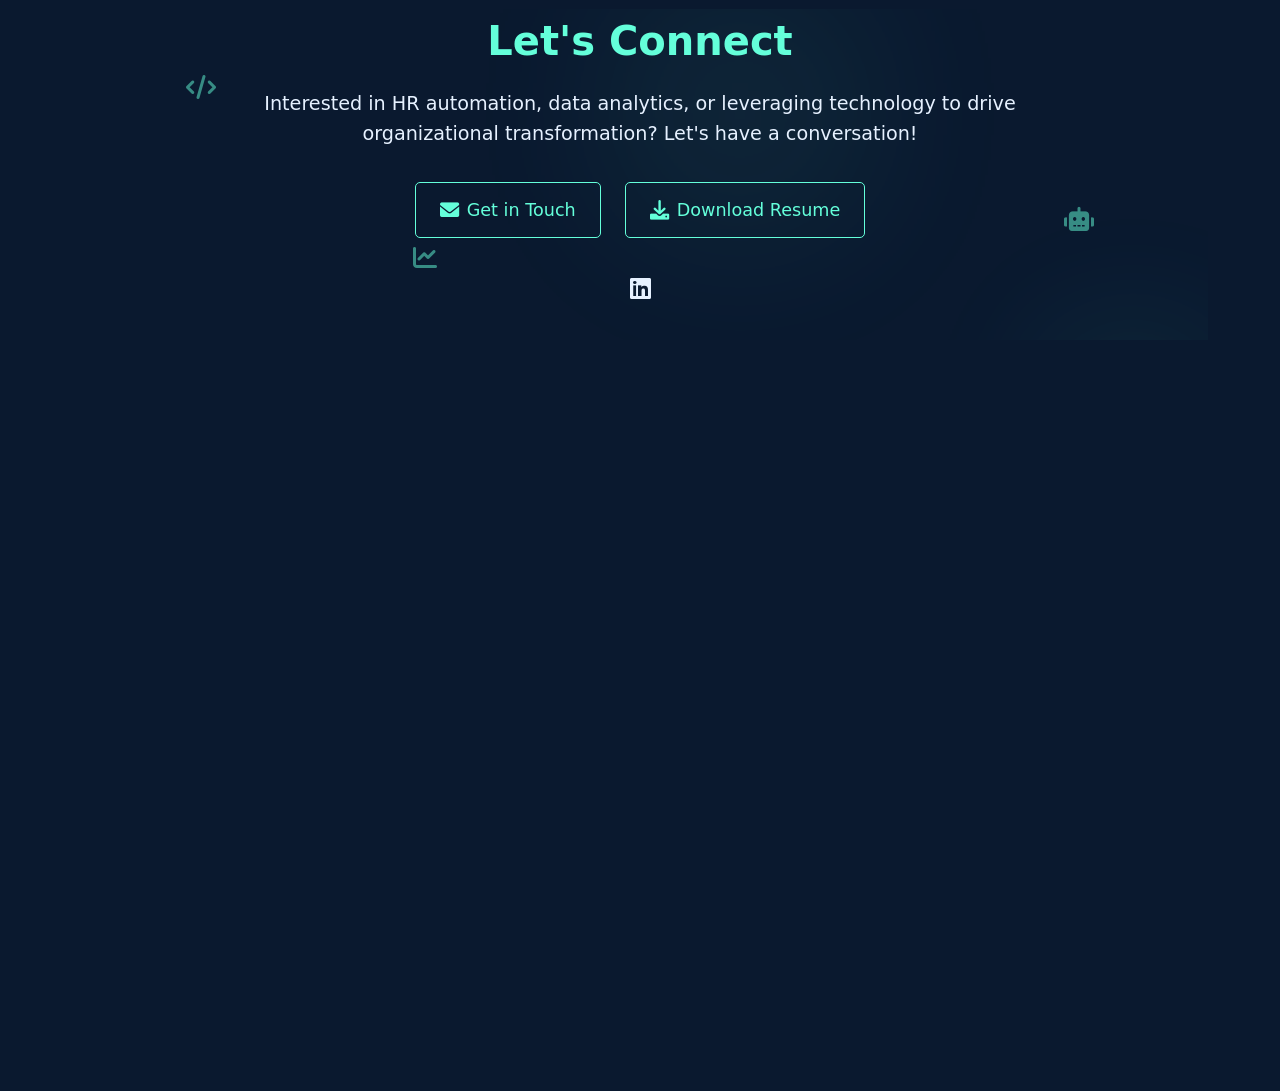
==== commit 2dd06892: "Update index.html" ====
--- a/index.html
+++ b/index.html
@@ -14,7 +14,7 @@
             --bg-dark: #0a192f;
             --text-primary: #e6f1ff;
             --text-secondary: #8892b0;
-            --card-bg: rgba(17, 34, 64, 0.7);
+            --card-bg: rgba(17, 34, 64, 0.8);
         }
 
         * {
@@ -280,13 +280,17 @@
             position: fixed;
             top: 0;
             left: 0;
+            width: 100%;
+            height: 90vh;
             z-index: -1;
         }
 
         .container {
             max-width: 1200px;
             margin: 0 auto;
-            padding: 0 2rem;
+            padding: 2rem;
+            position: relative;
+            z-index: 1;
         }
 
         .header {
@@ -344,31 +348,21 @@
         }
 
         .contact-info a, .contact-info span {
-            display: flex;
+            display: inline-flex;
             align-items: center;
             gap: 0.5rem;
+            margin: 0 1rem;
             color: var(--text-primary);
             text-decoration: none;
-            padding: 0.5rem 1rem;
-            background: rgba(255, 255, 255, 0.1);
-            border-radius: 25px;
-            transition: all 0.3s ease;
-            backdrop-filter: blur(5px);
+            transition: color 0.3s ease;
         }
 
         .contact-info a:hover {
-            background: var(--accent-color);
-            transform: translateY(-3px);
-            box-shadow: 0 5px 15px rgba(0, 255, 255, 0.3);
+            color: var(--accent-color);
         }
 
         .contact-info i {
-            font-size: 1.2rem;
-            color: var(--accent-color);
-        }
-
-        .contact-info a:hover i {
-            color: var(--bg-dark);
+            color: var(--accent-color);
         }
 
         .card {
@@ -382,6 +376,153 @@
         .card:hover {
             transform: translateY(-5px);
             box-shadow: 0 20px 40px rgba(0, 0, 0, 0.3);
+        }
+
+        .connect-section {
+            margin-top: 2rem;
+            text-align: center;
+            position: relative;
+            z-index: 2;
+            overflow: hidden;
+        }
+
+        .connect-section::before {
+            content: '';
+            position: absolute;
+            width: 200px;
+            height: 200px;
+            background: var(--accent-color);
+            filter: blur(100px);
+            opacity: 0.1;
+            animation: glow 8s ease-in-out infinite;
+            z-index: -1;
+        }
+
+        .connect-section::after {
+            content: '';
+            position: absolute;
+            width: 150px;
+            height: 150px;
+            background: var(--accent-color);
+            filter: blur(80px);
+            opacity: 0.1;
+            animation: glow 8s ease-in-out infinite reverse;
+            z-index: -1;
+            right: 0;
+        }
+
+        @keyframes glow {
+            0%, 100% {
+                transform: translate(0, 0) rotate(0deg);
+            }
+            25% {
+                transform: translate(50px, 50px) rotate(90deg);
+            }
+            50% {
+                transform: translate(0, 100px) rotate(180deg);
+            }
+            75% {
+                transform: translate(-50px, 50px) rotate(270deg);
+            }
+        }
+
+        .connect-floating {
+            position: absolute;
+            pointer-events: none;
+            opacity: 0.5;
+            z-index: -1;
+        }
+
+        .connect-floating:nth-child(1) {
+            top: 20%;
+            left: 10%;
+            animation: float 15s infinite ease-in-out;
+        }
+
+        .connect-floating:nth-child(2) {
+            top: 60%;
+            right: 10%;
+            animation: float 20s infinite ease-in-out reverse;
+        }
+
+        .connect-floating:nth-child(3) {
+            bottom: 20%;
+            left: 30%;
+            animation: float 18s infinite ease-in-out 2s;
+        }
+
+        @keyframes float {
+            0%, 100% {
+                transform: translateY(0) rotate(0deg) scale(1);
+            }
+            25% {
+                transform: translateY(-20px) rotate(5deg) scale(1.1);
+            }
+            50% {
+                transform: translateY(0) rotate(0deg) scale(1);
+            }
+            75% {
+                transform: translateY(20px) rotate(-5deg) scale(0.9);
+            }
+        }
+
+        .connect-section h2 {
+            color: var(--accent-color);
+            font-size: 2.5rem;
+            margin-bottom: 1rem;
+        }
+
+        .connect-section p {
+            color: var(--text-primary);
+            font-size: 1.2rem;
+            max-width: 800px;
+            margin: 0 auto 2rem;
+        }
+
+        .cta-buttons {
+            display: flex;
+            gap: 2rem;
+            justify-content: center;
+            margin: 2rem 0;
+        }
+
+        .cta-button {
+            display: inline-flex;
+            align-items: center;
+            gap: 0.5rem;
+            padding: 0.8rem 1.5rem;
+            border: 1px solid var(--accent-color);
+            color: var(--accent-color);
+            background: transparent;
+            border-radius: 5px;
+            text-decoration: none;
+            font-size: 1.1rem;
+            transition: all 0.3s ease;
+        }
+
+        .cta-button:hover {
+            background: rgba(100, 255, 218, 0.1);
+            transform: translateY(-2px);
+        }
+
+        .social-links {
+            margin: 2rem 0;
+        }
+
+        .social-links a {
+            color: var(--text-primary);
+            font-size: 1.8rem;
+            transition: all 0.3s ease;
+        }
+
+        .social-links a:hover {
+            color: var(--accent-color);
+            transform: translateY(-2px);
+        }
+
+        .copyright {
+            color: var(--text-secondary);
+            font-size: 0.9rem;
         }
 
         .card h2 {
@@ -458,30 +599,41 @@
         /* Enhanced Skills Section Styling */
         .skills-grid {
             display: grid;
-            grid-template-columns: repeat(auto-fit, minmax(250px, 1fr));
-            gap: 1.2rem;
-            margin-top: 1.5rem;
+            grid-template-columns: repeat(4, 1fr);
+            grid-template-rows: repeat(2, auto);
+            gap: 2rem;
+            margin: 2rem 0;
             justify-items: center;
+            align-items: start;
+        }
+
+        .skill-item {
+            text-align: center;
+            padding: 2rem;
+            background: rgba(16, 33, 65, 0.4);
+            border-radius: 15px;
+            width: 100%;
+            height: 100%;
+            display: flex;
+            flex-direction: column;
+            justify-content: center;
             align-items: center;
-        }
-
-        .skill-item {
-            background: rgba(16, 33, 65, 0.4);
-            padding: 1.2rem;
-            border-radius: 12px;
-            text-align: center;
-            transition: all 0.3s ease;
-            cursor: pointer;
+            border: 1px solid rgba(100, 255, 218, 0.1);
             position: relative;
             overflow: hidden;
-            border: 1px solid rgba(100, 255, 218, 0.1);
-            display: flex;
-            flex-direction: column;
-            gap: 0.5rem;
-            width: 100%;
-            height: 100%;
-            justify-content: center;
-            align-items: center;
+            cursor: pointer;
+            transition: all 0.2s cubic-bezier(0.4, 0, 0.2, 1);
+            user-select: none;
+        }
+
+        .skill-item.active {
+            transform: translateY(-5px);
+            border-color: var(--accent-color);
+            box-shadow: 0 5px 15px rgba(100, 255, 218, 0.1);
+        }
+
+        .skill-item.active::before {
+            transform: translateX(100%);
         }
 
         .skill-item::before {
@@ -493,7 +645,7 @@
             height: 100%;
             background: linear-gradient(45deg, transparent, rgba(100, 255, 218, 0.05), transparent);
             transform: translateX(-100%);
-            transition: transform 0.6s ease;
+            transition: transform 0.2s cubic-bezier(0.4, 0, 0.2, 1);
         }
 
         .skill-item:hover {
@@ -508,35 +660,28 @@
 
         .skill-main {
             color: var(--accent-color);
-            font-weight: 500;
-            font-size: 1.1rem;
-            margin-bottom: 0.3rem;
-            text-align: center;
+            margin-bottom: 0.5rem;
+            font-size: 1.2rem;
+            font-weight: bold;
+            transition: color 0.2s cubic-bezier(0.4, 0, 0.2, 1);
         }
 
         .skill-sub {
             color: var(--text-secondary);
             font-size: 0.9rem;
-            opacity: 0.8;
-            text-align: center;
+            transition: color 0.2s cubic-bezier(0.4, 0, 0.2, 1);
+        }
+
+        @media (max-width: 1200px) {
+            .skills-grid {
+                grid-template-columns: repeat(2, 1fr);
+                grid-template-rows: auto;
+            }
         }
 
         @media (max-width: 768px) {
             .skills-grid {
                 grid-template-columns: 1fr;
-                gap: 1rem;
-            }
-
-            .skill-item {
-                padding: 1rem;
-            }
-
-            .skill-main {
-                font-size: 1rem;
-            }
-
-            .skill-sub {
-                font-size: 0.85rem;
             }
         }
 
@@ -606,8 +751,8 @@
             }
             
             .card {
-                padding: 1.2rem;
-                margin: 1rem 0;
+                padding: 1.5rem;
+                margin: 1.5rem 0;
             }
 
             h1 {
@@ -641,12 +786,7 @@
                 font-size: 0.9rem;
             }
 
-            .experience-item, .education-item {
-                padding: 1rem;
-                margin: 1rem 0;
-            }
-
-            .experience-item li, .accomplishments-list li {
+            .experience-item, .accomplishments-list li {
                 font-size: 0.9rem;
                 padding-left: 1.2rem;
                 margin-bottom: 0.6rem;
@@ -807,17 +947,86 @@
             backdrop-filter: blur(5px);
         }
 
+        .connect-section {
+            margin-top: 2rem;
+            text-align: center;
+            position: relative;
+            z-index: 2;
+        }
+
+        .connect-section h2 {
+            color: var(--accent-color);
+            font-size: 2.5rem;
+            margin-bottom: 1rem;
+        }
+
+        .connect-section p {
+            color: var(--text-primary);
+            font-size: 1.2rem;
+            max-width: 800px;
+            margin: 0 auto 2rem;
+        }
+
+        .connect-buttons {
+            display: flex;
+            gap: 2rem;
+            justify-content: center;
+            margin: 2rem 0;
+        }
+
+        .connect-section .cta-button {
+            display: inline-flex;
+            align-items: center;
+            gap: 0.5rem;
+            padding: 0.8rem 1.5rem;
+            border: 1px solid var(--accent-color);
+            color: var(--accent-color);
+            border-radius: 5px;
+            text-decoration: none;
+            font-size: 1.1rem;
+            transition: all 0.3s ease;
+        }
+
+        .connect-section .cta-button:hover {
+            background: rgba(100, 255, 218, 0.1);
+            transform: translateY(-2px);
+        }
+
+        .social-links {
+            margin: 2rem 0;
+        }
+
+        .social-links a {
+            color: var(--text-primary);
+            font-size: 1.8rem;
+            transition: all 0.3s ease;
+        }
+
+        .social-links a:hover {
+            color: var(--accent-color);
+            transform: translateY(-2px);
+        }
+
+        .copyright {
+            color: var(--text-secondary);
+            font-size: 0.9rem;
+        }
+
         .footer-section {
-            margin-top: 2rem;
-            padding: 2rem 0;
+            margin-top: -200px;
+            padding-top: 270px;
+            padding-bottom: 2rem;
+            width: 100%;
+            position: relative;
+            z-index: 1;
             text-align: center;
-            background: rgba(16, 33, 65, 0.4);
-            backdrop-filter: blur(10px);
         }
 
         .footer-content {
             max-width: 800px;
             margin: 0 auto;
+            padding: 0 1rem;
+            text-align: center;
         }
 
         .footer-title {
@@ -845,9 +1054,9 @@
             align-items: center;
             gap: 0.5rem;
             padding: 1rem 2rem;
-            background: transparent;
-            color: var(--accent-color);
+            background-color: transparent;
             border: 2px solid var(--accent-color);
+            color: var(--accent-color);
             border-radius: 5px;
             text-decoration: none;
             font-size: 1.1rem;
@@ -988,17 +1197,51 @@
         }
 
         .profile-tag {
+            display: inline-block;
+            padding: 0.3rem 0.8rem;
+            margin: 0.3rem;
             background: rgba(100, 255, 218, 0.1);
-            color: var(--accent-color);
-            padding: 0.5rem 1rem;
+            border: 1px solid var(--accent-color);
             border-radius: 20px;
+            color: var(--accent-color);
             font-size: 0.9rem;
-            transition: all 0.3s ease;
+            transition: all 0.2s cubic-bezier(0.4, 0, 0.2, 1);
+            cursor: pointer;
+            user-select: none;
+            position: relative;
+            overflow: hidden;
+        }
+
+        .profile-tag::before {
+            content: '';
+            position: absolute;
+            top: 0;
+            left: 0;
+            width: 100%;
+            height: 100%;
+            background: linear-gradient(45deg, transparent, rgba(100, 255, 218, 0.05), transparent);
+            transform: translateX(-100%);
+            transition: transform 0.2s cubic-bezier(0.4, 0, 0.2, 1);
         }
 
         .profile-tag:hover {
             background: rgba(100, 255, 218, 0.2);
             transform: translateY(-2px);
+            box-shadow: 0 2px 8px rgba(100, 255, 218, 0.2);
+        }
+
+        .profile-tag:hover::before {
+            transform: translateX(100%);
+        }
+
+        .profile-tag.active {
+            background: rgba(100, 255, 218, 0.2);
+            transform: translateY(-2px);
+            box-shadow: 0 2px 8px rgba(100, 255, 218, 0.2);
+        }
+
+        .profile-tag.active::before {
+            transform: translateX(100%);
         }
 
         @media (max-width: 768px) {
@@ -1159,6 +1402,7 @@
             color: var(--accent-color);
             border-radius: 5px;
             text-decoration: none;
+            font-size: 1.1rem;
             transition: all 0.3s ease;
         }
 
@@ -1168,100 +1412,274 @@
         }
 
         /* Standardize card and section styling */
-        .card {
+        .card,
+        .commitment-section,
+        .profile-summary,
+        .experience-item,
+        .education-item,
+        .skill-item,
+        .commitment-item {
             background: var(--card-bg);
             border-radius: 15px;
             padding: 2rem;
-            margin: 2rem 0;
             transition: all 0.3s ease;
         }
 
-        /* Standardize section containers */
+        .card,
+        .commitment-section,
         .profile-summary,
         .experience-item,
-        .tedx-container,
-        .accomplishment-item {
-            background: rgba(16, 33, 65, 0.4);
-            border-radius: 10px;
-            padding: 1.5rem;
-            margin: 1rem 0;
-            transition: all 0.3s ease;
-        }
-
+        .education-item {
+            margin: 2rem 0;
+        }
+
+        /* Standardize hover effects */
+        .card:hover,
+        .commitment-section:hover,
         .profile-summary:hover,
         .experience-item:hover,
-        .tedx-container:hover,
-        .accomplishment-item:hover {
-            transform: translateY(-3px);
-            box-shadow: 0 5px 15px rgba(100, 255, 218, 0.1);
-        }
-
-        /* Standardize headings */
-        .card h2 {
+        .education-item:hover,
+        .skill-item:hover,
+        .commitment-item:hover {
+            transform: translateY(-5px);
+            box-shadow: 0 20px 40px rgba(0, 0, 0, 0.3);
+        }
+
+        /* Grid layouts */
+        .skills-grid,
+        .commitment-grid {
+            display: grid;
+            grid-template-columns: repeat(auto-fit, minmax(250px, 1fr));
+            gap: 2rem;
+            margin: 2rem 0;
+        }
+
+        /* Standardize heading styles */
+        .card h2,
+        .commitment-section h2,
+        section h2 {
             color: var(--accent-color);
             margin-bottom: 1.5rem;
             font-size: 1.8rem;
             position: relative;
         }
 
+        /* Standardize item styles */
+        .skill-item,
+        .commitment-item {
+            text-align: center;
+            padding: 2rem;
+            background: rgba(255, 255, 255, 0.05);
+            margin: 0;
+        }
+
+        /* Icon styles */
+        .skill-item i,
+        .commitment-item i {
+            font-size: 2.5rem;
+            color: var(--accent-color);
+            margin-bottom: 1rem;
+        }
+
+        /* Heading styles for items */
+        .skill-item h3,
+        .commitment-item h3,
         .experience-item h3,
-        .accomplishment-item h3 {
+        .education-item h3 {
             color: var(--text-primary);
             margin-bottom: 1rem;
             font-size: 1.4rem;
         }
 
-        /* Standardize paragraphs */
-        .profile-summary p,
+        /* Text styles */
+        .skill-item p,
+        .commitment-item p,
         .experience-item p,
-        .video-description,
-        .accomplishment-item p {
+        .education-item p {
+            color: var(--text-secondary);
             line-height: 1.6;
-            margin-bottom: 1rem;
-            color: var(--text-primary);
-        }
-
-        /* Fix video container duplication and standardize */
-        .video-container {
+        }
+
+        /* Mobile responsiveness */
+        @media (max-width: 768px) {
+            .card,
+            .commitment-section,
+            .profile-summary,
+            .experience-item,
+            .education-item,
+            .skill-item,
+            .commitment-item {
+                padding: 1.5rem;
+                margin: 1rem 0;
+            }
+
+            .skills-grid,
+            .commitment-grid {
+                gap: 1rem;
+            }
+        }
+
+        /* Landing floating icons */
+        .landing-floating {
+            position: absolute;
+            z-index: 2;
+            cursor: pointer;
+            transition: all 0.5s ease;
+            width: 60px;
+            height: 60px;
+            display: flex;
+            align-items: center;
+            justify-content: center;
+        }
+
+        .landing-floating i {
+            color: var(--accent-color);
+            font-size: 3rem;
+            opacity: 0.6;
+            transition: all 0.5s ease;
+            filter: drop-shadow(0 0 10px rgba(100, 255, 218, 0));
+        }
+
+        .landing-floating:hover i {
+            opacity: 1;
+            transform: scale(1.2);
+            filter: drop-shadow(0 0 20px rgba(100, 255, 218, 0.5));
+        }
+
+        #landing-icon-1 {
+            top: 20%;
+            left: 20%;
+            animation: float1 20s infinite ease-in-out;
+        }
+
+        #landing-icon-2 {
+            top: 30%;
+            right: 25%;
+            animation: float2 25s infinite ease-in-out;
+        }
+
+        #landing-icon-3 {
+            top: 50%;
+            left: 30%;
+            animation: float3 22s infinite ease-in-out;
+        }
+
+        @keyframes float1 {
+            0%, 100% { transform: translate(0, 0) rotate(0deg); }
+            25% { transform: translate(30px, -20px) rotate(5deg); }
+            50% { transform: translate(60px, 0) rotate(0deg); }
+            75% { transform: translate(30px, 20px) rotate(-5deg); }
+        }
+
+        @keyframes float2 {
+            0%, 100% { transform: translate(0, 0) rotate(0deg); }
+            25% { transform: translate(-30px, 20px) rotate(-5deg); }
+            50% { transform: translate(-60px, 0) rotate(0deg); }
+            75% { transform: translate(-30px, -20px) rotate(5deg); }
+        }
+
+        @keyframes float3 {
+            0%, 100% { transform: translate(0, 0) rotate(0deg); }
+            25% { transform: translate(40px, 20px) rotate(5deg); }
+            50% { transform: translate(0, 40px) rotate(0deg); }
+            75% { transform: translate(-40px, 20px) rotate(-5deg); }
+        }
+
+        /* Landing icon tooltips */
+        .landing-floating::after {
+            content: attr(data-tooltip);
+            position: absolute;
+            bottom: 120%;
+            left: 50%;
+            transform: translateX(-50%) scale(0);
+            padding: 5px 10px;
+            background: var(--bg-dark);
+            color: var(--accent-color);
+            border: 1px solid var(--accent-color);
+            border-radius: 5px;
+            font-size: 0.9rem;
+            white-space: nowrap;
+            opacity: 0;
+            transition: all 0.3s ease;
+        }
+
+        .landing-floating:hover::after {
+            transform: translateX(-50%) scale(1);
+            opacity: 1;
+        }
+
+        /* Skills section */
+        .skills-grid {
+            display: grid;
+            grid-template-columns: repeat(4, 1fr);
+            grid-template-rows: repeat(2, auto);
+            gap: 2rem;
+            margin: 2rem 0;
+            justify-items: center;
+            align-items: start;
+        }
+
+        .skill-item {
+            text-align: center;
+            padding: 2rem;
+            background: rgba(16, 33, 65, 0.4);
+            border-radius: 15px;
+            width: 100%;
+            height: 100%;
+            display: flex;
+            flex-direction: column;
+            justify-content: center;
+            align-items: center;
+            border: 1px solid rgba(100, 255, 218, 0.1);
             position: relative;
-            padding-bottom: 56.25%; /* 16:9 aspect ratio */
-            height: 0;
             overflow: hidden;
-            margin-bottom: 1rem;
-            border-radius: 8px;
-        }
-
-        .video-container iframe {
+            cursor: pointer;
+            transition: all 0.2s cubic-bezier(0.4, 0, 0.2, 1);
+            user-select: none;
+        }
+
+        .skill-item.active {
+            transform: translateY(-5px);
+            border-color: var(--accent-color);
+            box-shadow: 0 5px 15px rgba(100, 255, 218, 0.1);
+        }
+
+        .skill-item.active::before {
+            transform: translateX(100%);
+        }
+
+        .skill-item::before {
+            content: '';
             position: absolute;
             top: 0;
             left: 0;
             width: 100%;
             height: 100%;
-            border: none;
-        }
-
-        /* Standardize responsive behavior */
+            background: linear-gradient(45deg, transparent, rgba(100, 255, 218, 0.05), transparent);
+            transform: translateX(-100%);
+            transition: transform 0.2s cubic-bezier(0.4, 0, 0.2, 1);
+        }
+
+        .skill-item:hover {
+            transform: translateY(-5px);
+            border-color: var(--accent-color);
+            box-shadow: 0 5px 15px rgba(100, 255, 218, 0.1);
+        }
+
+        .skill-item:hover::before {
+            transform: translateX(100%);
+        }
+
+        @media (max-width: 1200px) {
+            .skills-grid {
+                grid-template-columns: repeat(2, 1fr);
+                grid-template-rows: auto;
+            }
+        }
+
         @media (max-width: 768px) {
-            .card {
-                padding: 1.5rem;
-                margin: 1.5rem 0;
-            }
-
-            .profile-summary,
-            .experience-item,
-            .tedx-container,
-            .accomplishment-item {
-                padding: 1.2rem;
-                margin: 0.8rem 0;
-            }
-
-            .card h2 {
-                font-size: 1.6rem;
-            }
-
-            .experience-item h3,
-            .accomplishment-item h3 {
-                font-size: 1.3rem;
+            .skills-grid {
+                grid-template-columns: 1fr;
             }
         }
     </style>
@@ -1270,6 +1688,15 @@
     <canvas id="background-canvas"></canvas>
     <section class="landing-section">
         <div class="particles"></div>
+        <div class="landing-floating" id="landing-icon-1" data-tooltip="Code & Automation">
+            <i class="fas fa-code"></i>
+        </div>
+        <div class="landing-floating" id="landing-icon-2" data-tooltip="AI & Innovation">
+            <i class="fas fa-robot"></i>
+        </div>
+        <div class="landing-floating" id="landing-icon-3" data-tooltip="Data Analytics">
+            <i class="fas fa-chart-line"></i>
+        </div>
         <div class="landing-content">
             <h1 class="landing-title">Ezhil Arasan M</h1>
             <p class="landing-subtitle typing-effect">HR Analytics & Automation Specialist</p>
@@ -1334,7 +1761,7 @@
                 <h3>HR Business Partner</h3>
                 <p class="company">Reliance Jio Infocomm Limited, Madurai India | 02/2019 to 07/2022</p>
                 <ul style="text-align: justify">
-                    <li>HR Business Partner for over <span class="metric-highlight">800+</span> employees, aligning HR initiatives with business objectives to ensure seamless
+                    <li>HR Business Partner for over <span class="metric-highlight">800</span> employees, aligning HR initiatives with business objectives to ensure seamless
                     integration between people strategy and operational goals.</li>
                     <li>Implemented data-driven retention strategies, resulting in a <span class="metric-highlight">23%</span> reduction in turnover across key departments by
                     addressing employee engagement and improving retention frameworks.</li>
@@ -1423,7 +1850,7 @@
             </div>
         </section>
 
-        <section class="card">
+        <section class="commitment-section">
             <h2>My Commitment</h2>
             <div class="commitment-grid">
                 <div class="commitment-item">
@@ -1443,18 +1870,25 @@
                 </div>
             </div>
         </section>
-    </div>
-
-    <footer class="footer-section">
-        <div class="footer-content">
-            <h2 class="footer-title">Let's Connect</h2>
-            <p class="footer-subtitle">Interested in HR automation, data analytics, or leveraging technology to drive organizational transformation? Let's have a conversation!</p>
+
+        <section class="connect-section">
+            <div class="connect-floating">
+                <i class="fas fa-code" style="color: var(--accent-color); font-size: 1.5rem;"></i>
+            </div>
+            <div class="connect-floating">
+                <i class="fas fa-robot" style="color: var(--accent-color); font-size: 1.5rem;"></i>
+            </div>
+            <div class="connect-floating">
+                <i class="fas fa-chart-line" style="color: var(--accent-color); font-size: 1.5rem;"></i>
+            </div>
+            <h2>Let's Connect</h2>
+            <p>Interested in HR automation, data analytics, or leveraging technology to drive organizational transformation? Let's have a conversation!</p>
             <div class="cta-buttons">
                 <a href="mailto:ezhilarasan1618@gmail.com" class="cta-button">
                     <i class="fas fa-envelope"></i>
                     Get in Touch
                 </a>
-                <a href="https://github.com/Ezhil1618/my-resume/raw/main/Ezhil HR Resume.pdf" class="cta-button download-button" download>
+                <a href="https://github.com/Ezhil1618/my-resume/raw/main/Ezhil HR Resume.pdf" class="cta-button" download>
                     <i class="fas fa-download"></i>
                     Download Resume
                 </a>
@@ -1462,9 +1896,9 @@
             <div class="social-links">
                 <a href="https://www.linkedin.com/in/ezhil-arasan-ez1618/" target="_blank" title="LinkedIn"><i class="fab fa-linkedin"></i></a>
             </div>
-            <p class="copyright"> 2024 Ezhil Arasan M. All rights reserved.</p>
-        </div>
-    </footer>
+            <p class="copyright"></p>
+        </section>
+    </div>
 
     <script>
         // Check if device is mobile
@@ -1888,6 +2322,20 @@
                 el.textContent = number + (hasPercentage ? '%' : '');
                 scrollObserver.observe(el);
             });
+
+            // Add click handlers for skill items
+            document.querySelectorAll('.skill-item').forEach(item => {
+                item.addEventListener('click', function() {
+                    this.classList.toggle('active');
+                });
+            });
+
+            // Add click handlers for profile tags
+            document.querySelectorAll('.profile-tag').forEach(tag => {
+                tag.addEventListener('click', function() {
+                    this.classList.toggle('active');
+                });
+            });
         });
     </script>
 </body>
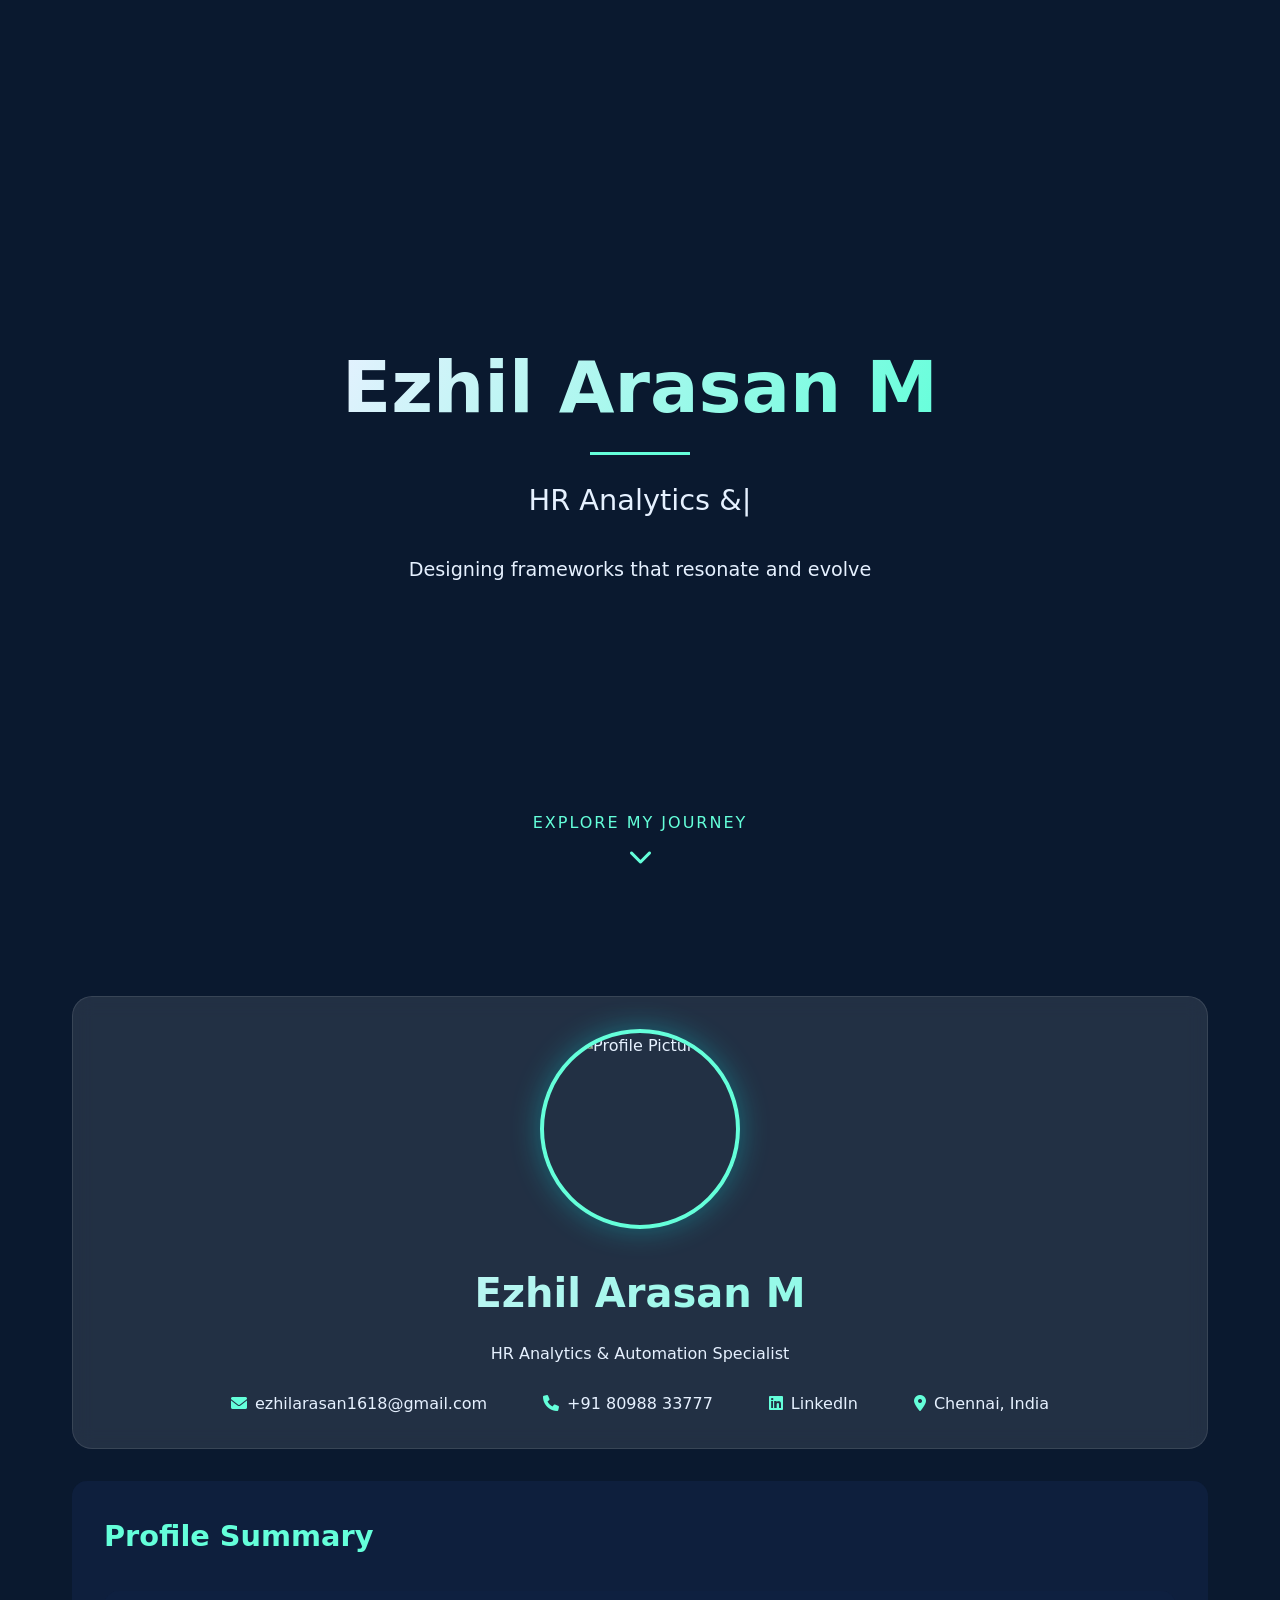
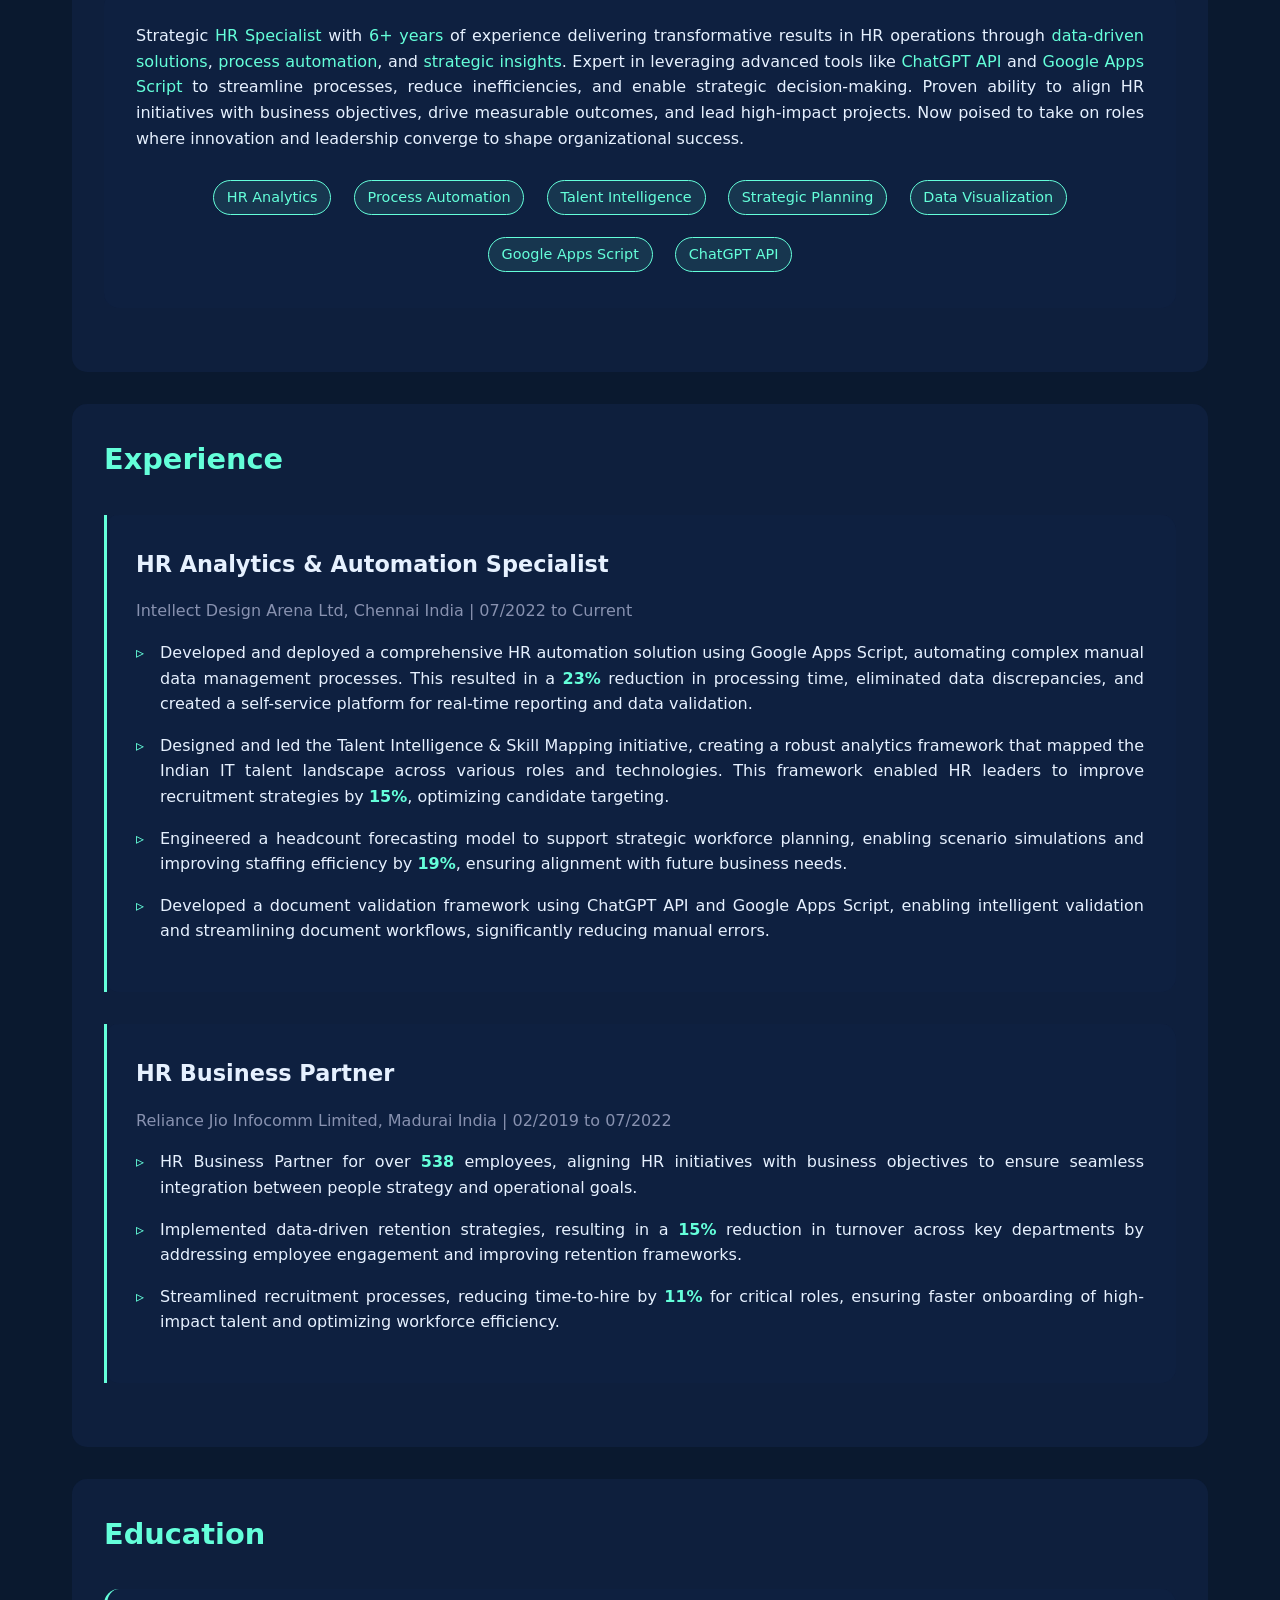
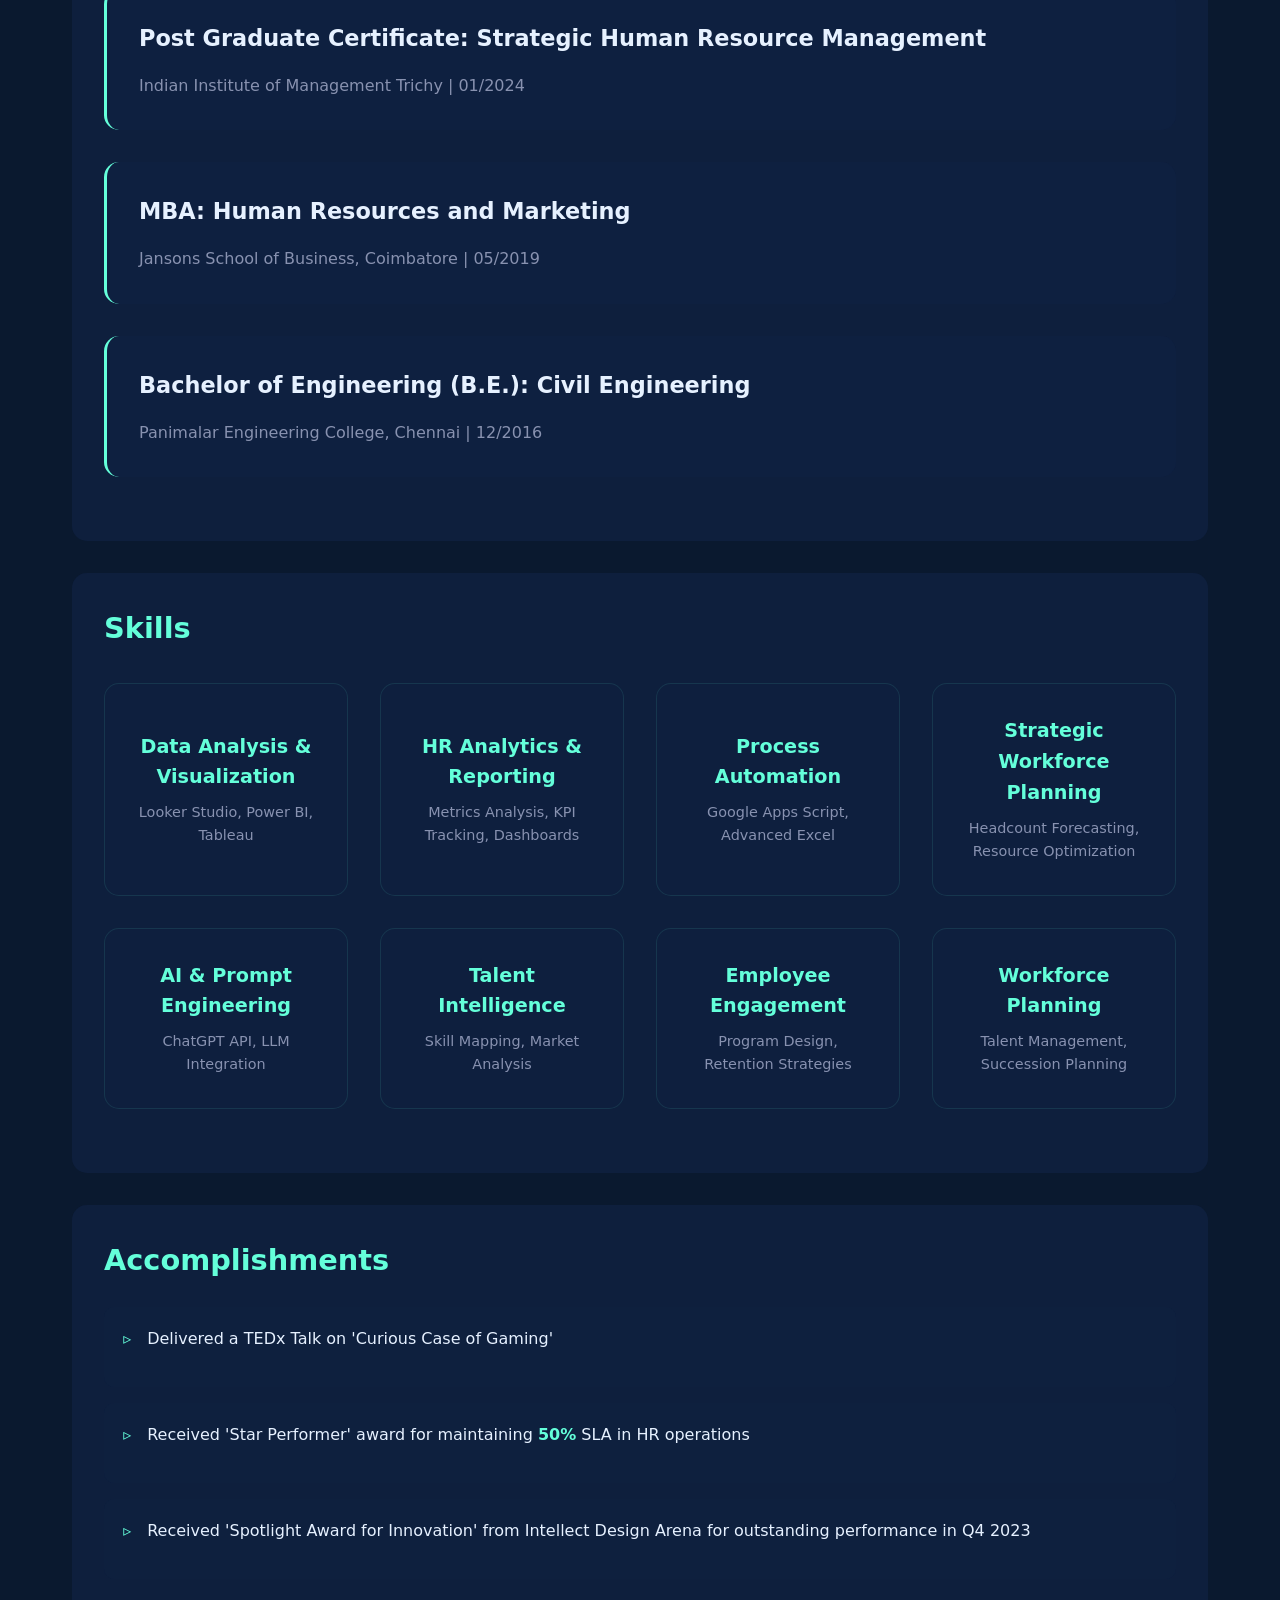
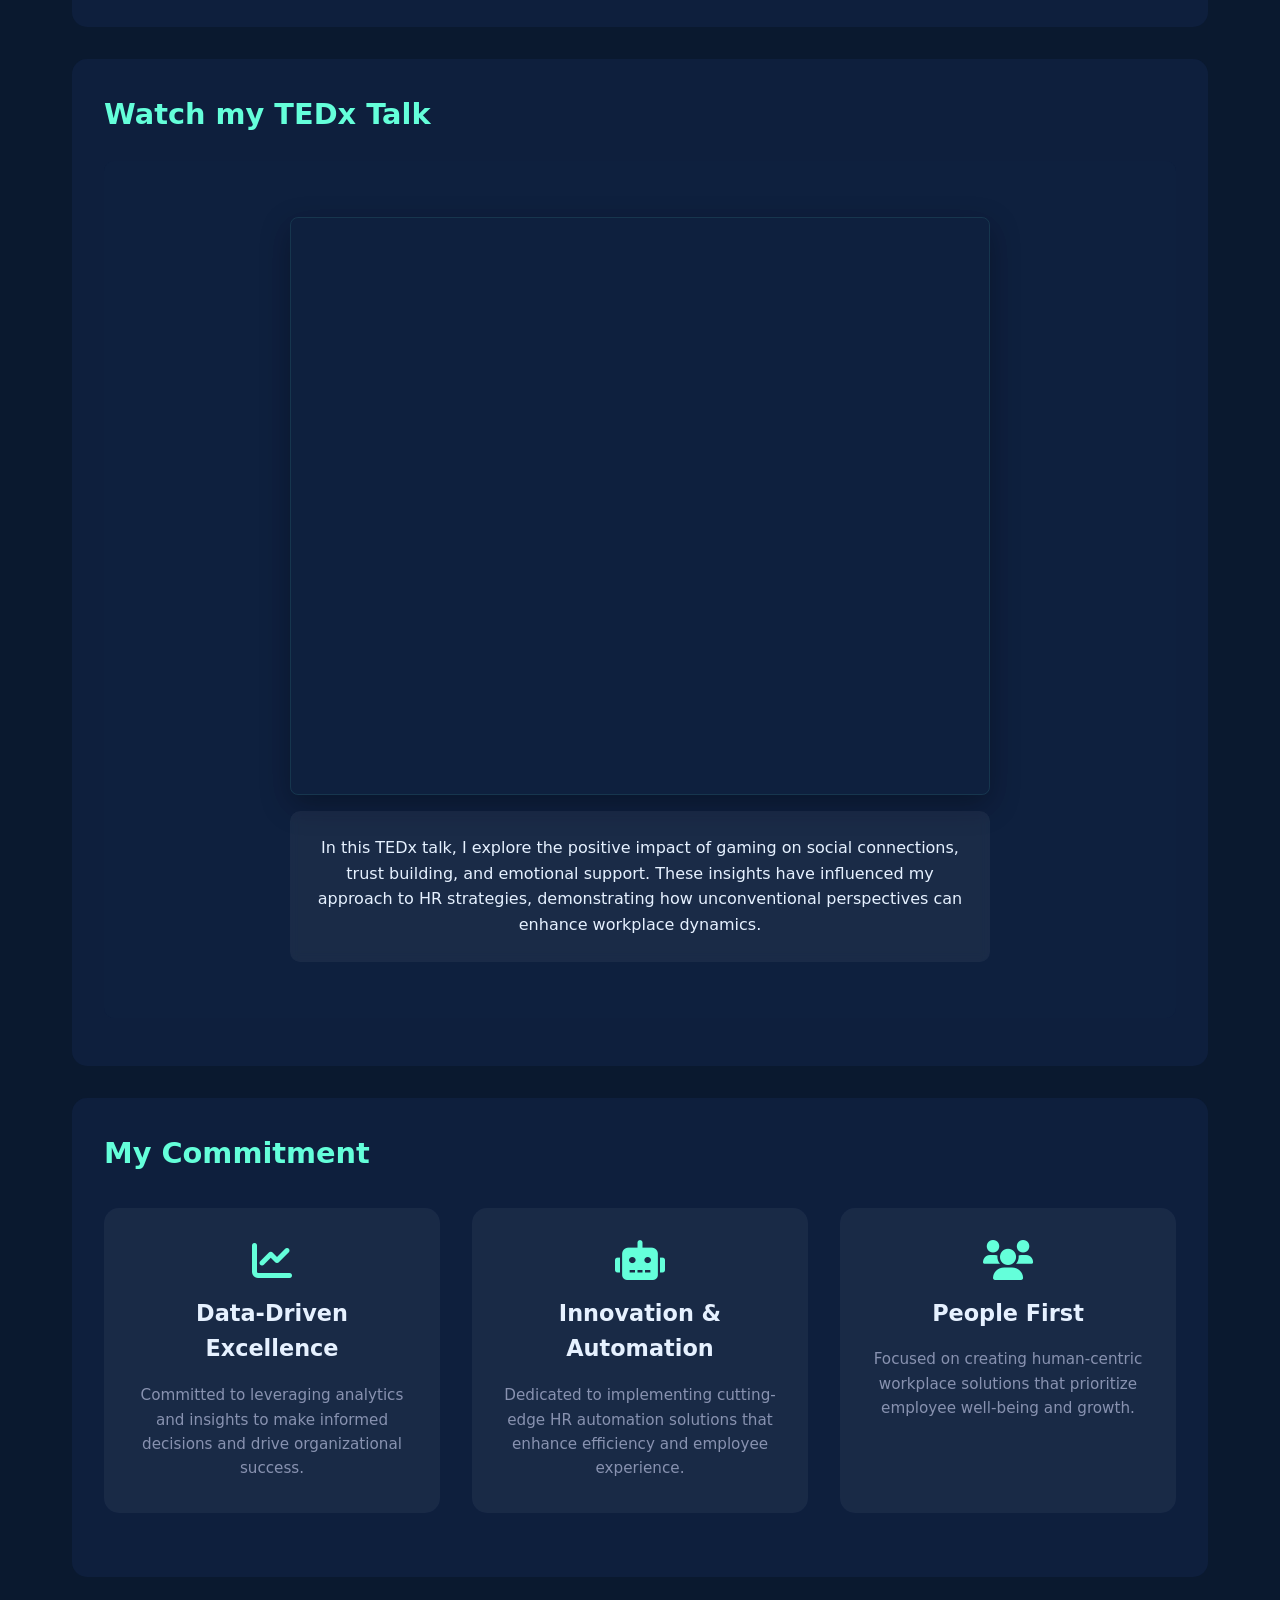
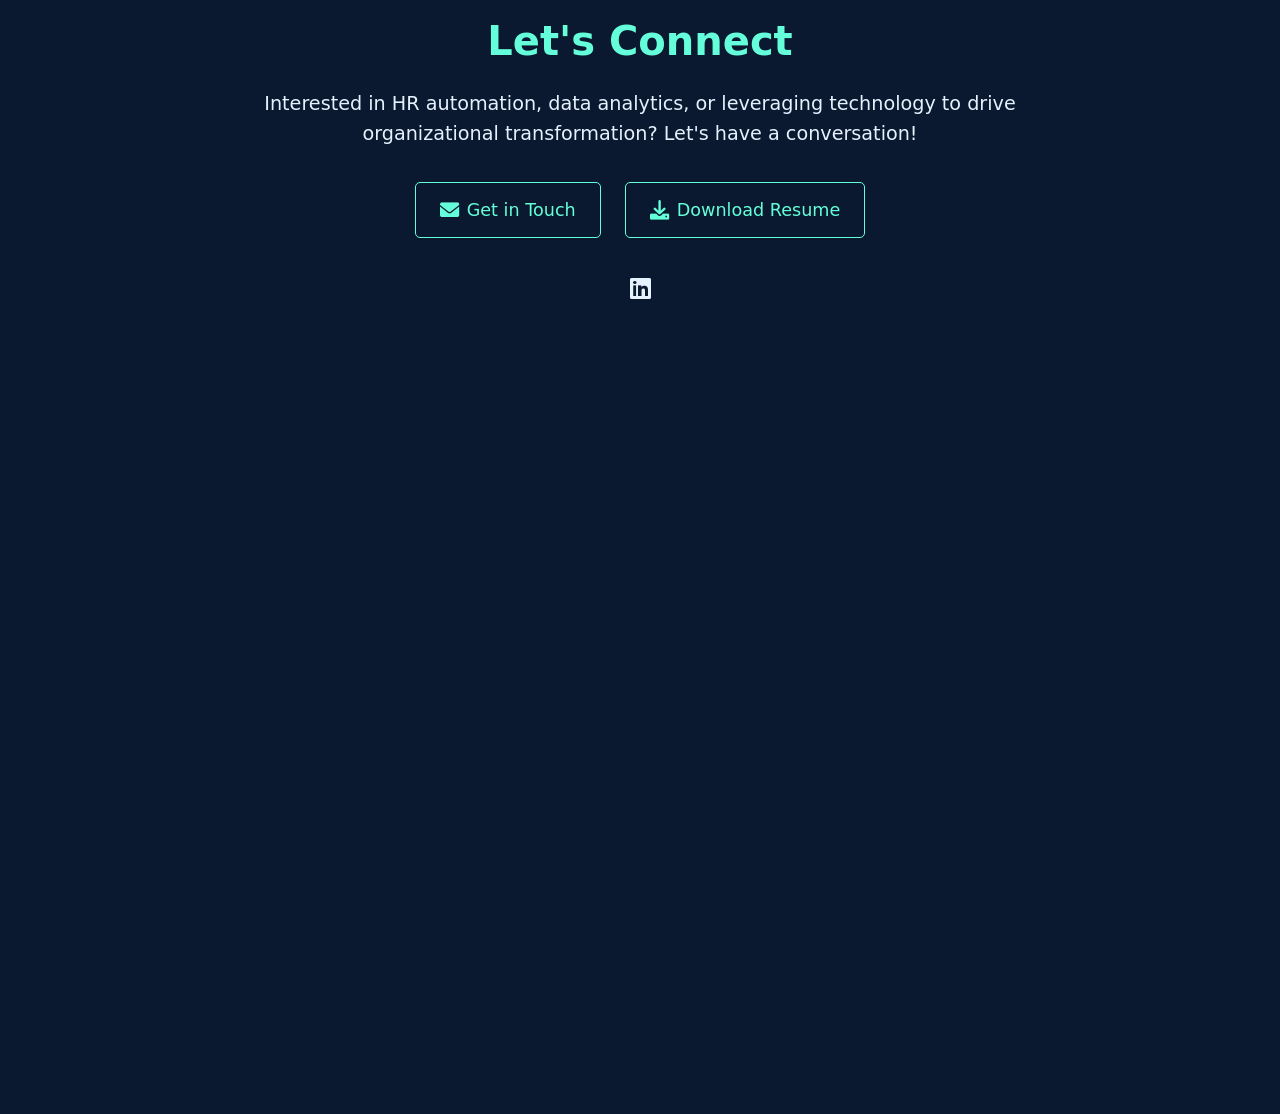
==== commit ddf88a48: "Update index.html" ====
--- a/index.html
+++ b/index.html
@@ -127,23 +127,6 @@
             font-size: 1.5rem;
         }
 
-        .particles {
-            position: absolute;
-            top: 0;
-            left: 0;
-            width: 100%;
-            height: 100%;
-            pointer-events: none;
-        }
-
-        .particle {
-            position: absolute;
-            background: var(--accent-color);
-            border-radius: 50%;
-            opacity: 0.3;
-            animation: float 20s infinite linear;
-        }
-
         @keyframes lineExpand {
             to {
                 width: 100px;
@@ -179,15 +162,6 @@
             }
             60% {
                 transform: translateX(-50%) translateY(-5px);
-            }
-        }
-
-        @keyframes float {
-            0% {
-                transform: translateY(0) translateX(0) rotate(0deg);
-            }
-            100% {
-                transform: translateY(-100vh) translateX(100vw) rotate(360deg);
             }
         }
 
@@ -384,86 +358,6 @@
             position: relative;
             z-index: 2;
             overflow: hidden;
-        }
-
-        .connect-section::before {
-            content: '';
-            position: absolute;
-            width: 200px;
-            height: 200px;
-            background: var(--accent-color);
-            filter: blur(100px);
-            opacity: 0.1;
-            animation: glow 8s ease-in-out infinite;
-            z-index: -1;
-        }
-
-        .connect-section::after {
-            content: '';
-            position: absolute;
-            width: 150px;
-            height: 150px;
-            background: var(--accent-color);
-            filter: blur(80px);
-            opacity: 0.1;
-            animation: glow 8s ease-in-out infinite reverse;
-            z-index: -1;
-            right: 0;
-        }
-
-        @keyframes glow {
-            0%, 100% {
-                transform: translate(0, 0) rotate(0deg);
-            }
-            25% {
-                transform: translate(50px, 50px) rotate(90deg);
-            }
-            50% {
-                transform: translate(0, 100px) rotate(180deg);
-            }
-            75% {
-                transform: translate(-50px, 50px) rotate(270deg);
-            }
-        }
-
-        .connect-floating {
-            position: absolute;
-            pointer-events: none;
-            opacity: 0.5;
-            z-index: -1;
-        }
-
-        .connect-floating:nth-child(1) {
-            top: 20%;
-            left: 10%;
-            animation: float 15s infinite ease-in-out;
-        }
-
-        .connect-floating:nth-child(2) {
-            top: 60%;
-            right: 10%;
-            animation: float 20s infinite ease-in-out reverse;
-        }
-
-        .connect-floating:nth-child(3) {
-            bottom: 20%;
-            left: 30%;
-            animation: float 18s infinite ease-in-out 2s;
-        }
-
-        @keyframes float {
-            0%, 100% {
-                transform: translateY(0) rotate(0deg) scale(1);
-            }
-            25% {
-                transform: translateY(-20px) rotate(5deg) scale(1.1);
-            }
-            50% {
-                transform: translateY(0) rotate(0deg) scale(1);
-            }
-            75% {
-                transform: translateY(20px) rotate(-5deg) scale(0.9);
-            }
         }
 
         .connect-section h2 {
@@ -1687,16 +1581,6 @@
 <body>
     <canvas id="background-canvas"></canvas>
     <section class="landing-section">
-        <div class="particles"></div>
-        <div class="landing-floating" id="landing-icon-1" data-tooltip="Code & Automation">
-            <i class="fas fa-code"></i>
-        </div>
-        <div class="landing-floating" id="landing-icon-2" data-tooltip="AI & Innovation">
-            <i class="fas fa-robot"></i>
-        </div>
-        <div class="landing-floating" id="landing-icon-3" data-tooltip="Data Analytics">
-            <i class="fas fa-chart-line"></i>
-        </div>
         <div class="landing-content">
             <h1 class="landing-title">Ezhil Arasan M</h1>
             <p class="landing-subtitle typing-effect">HR Analytics & Automation Specialist</p>
@@ -1872,15 +1756,6 @@
         </section>
 
         <section class="connect-section">
-            <div class="connect-floating">
-                <i class="fas fa-code" style="color: var(--accent-color); font-size: 1.5rem;"></i>
-            </div>
-            <div class="connect-floating">
-                <i class="fas fa-robot" style="color: var(--accent-color); font-size: 1.5rem;"></i>
-            </div>
-            <div class="connect-floating">
-                <i class="fas fa-chart-line" style="color: var(--accent-color); font-size: 1.5rem;"></i>
-            </div>
             <h2>Let's Connect</h2>
             <p>Interested in HR automation, data analytics, or leveraging technology to drive organizational transformation? Let's have a conversation!</p>
             <div class="cta-buttons">
@@ -2231,8 +2106,6 @@
 
         // Initialize particles on page load
         document.addEventListener('DOMContentLoaded', () => {
-            createParticles();
-            
             // Typing effect for subtitle
             const subtitle = document.querySelector('.landing-subtitle');
             const text = subtitle.textContent;
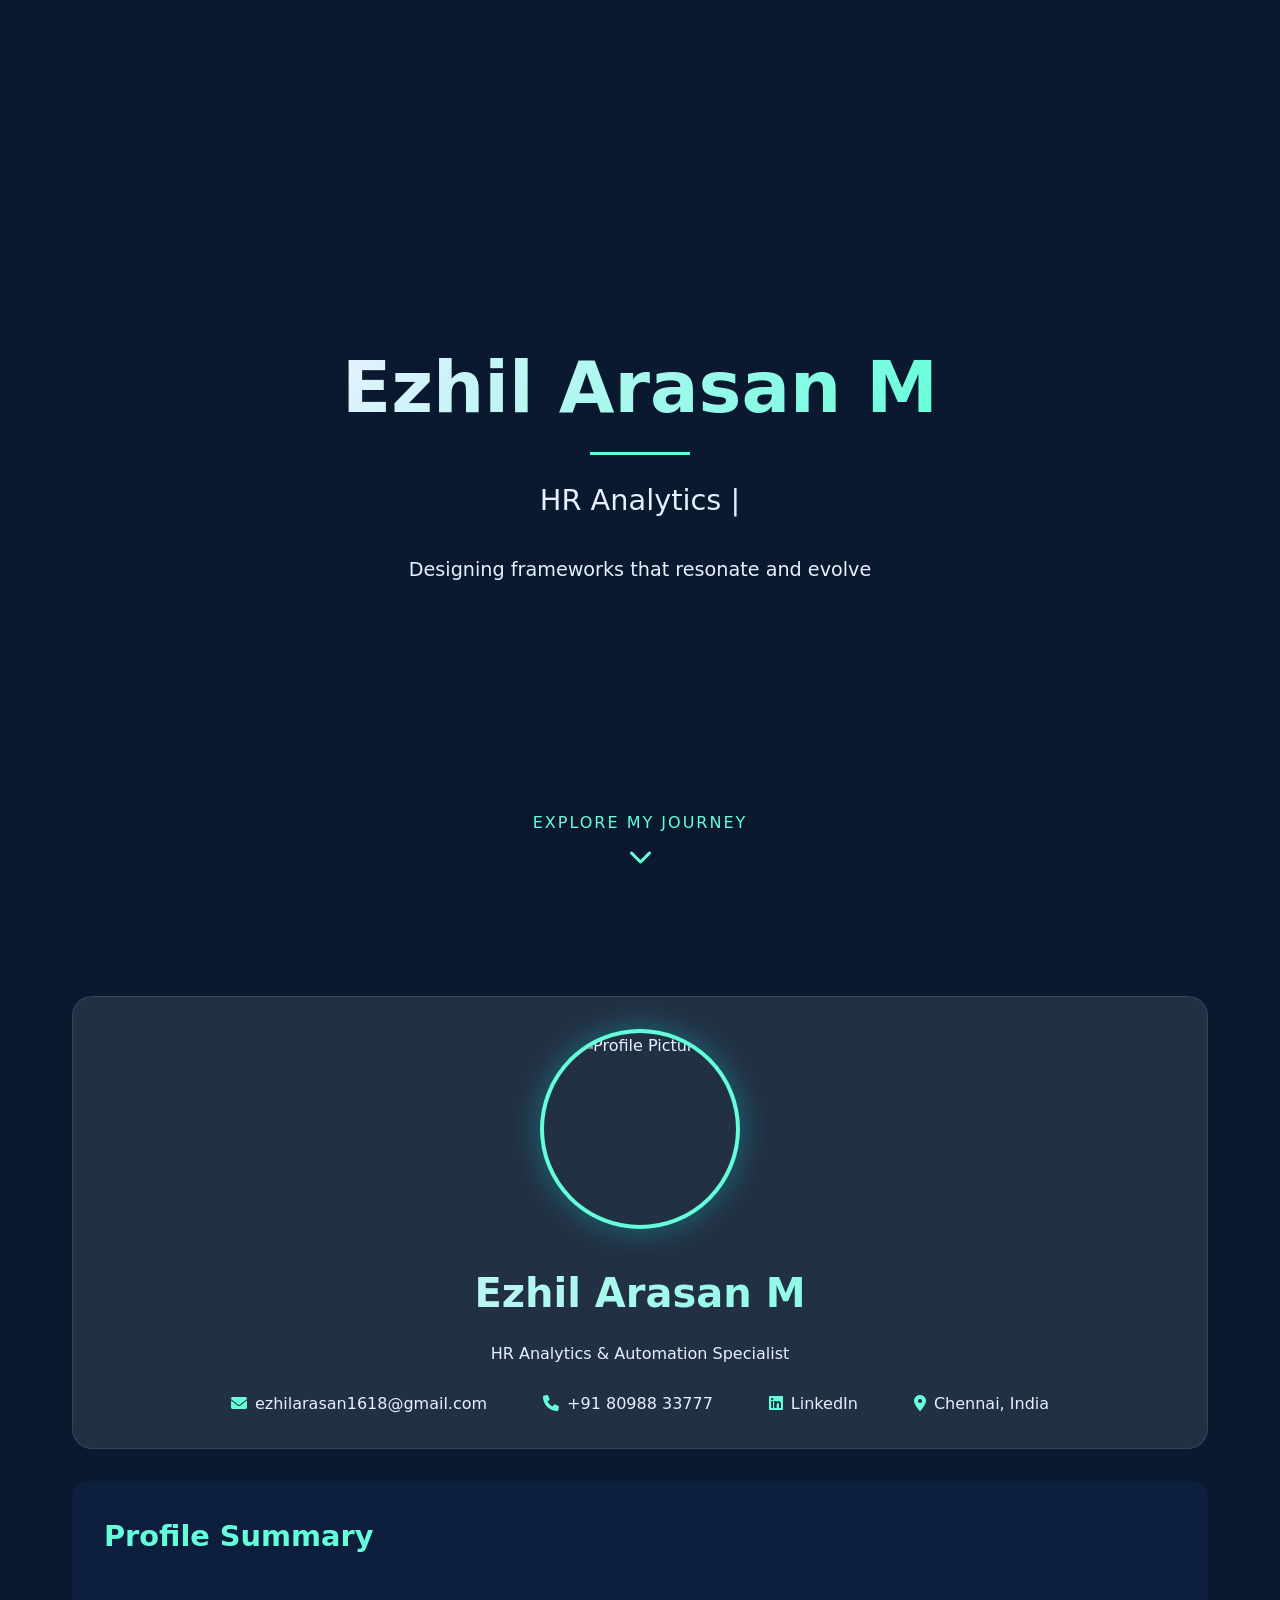
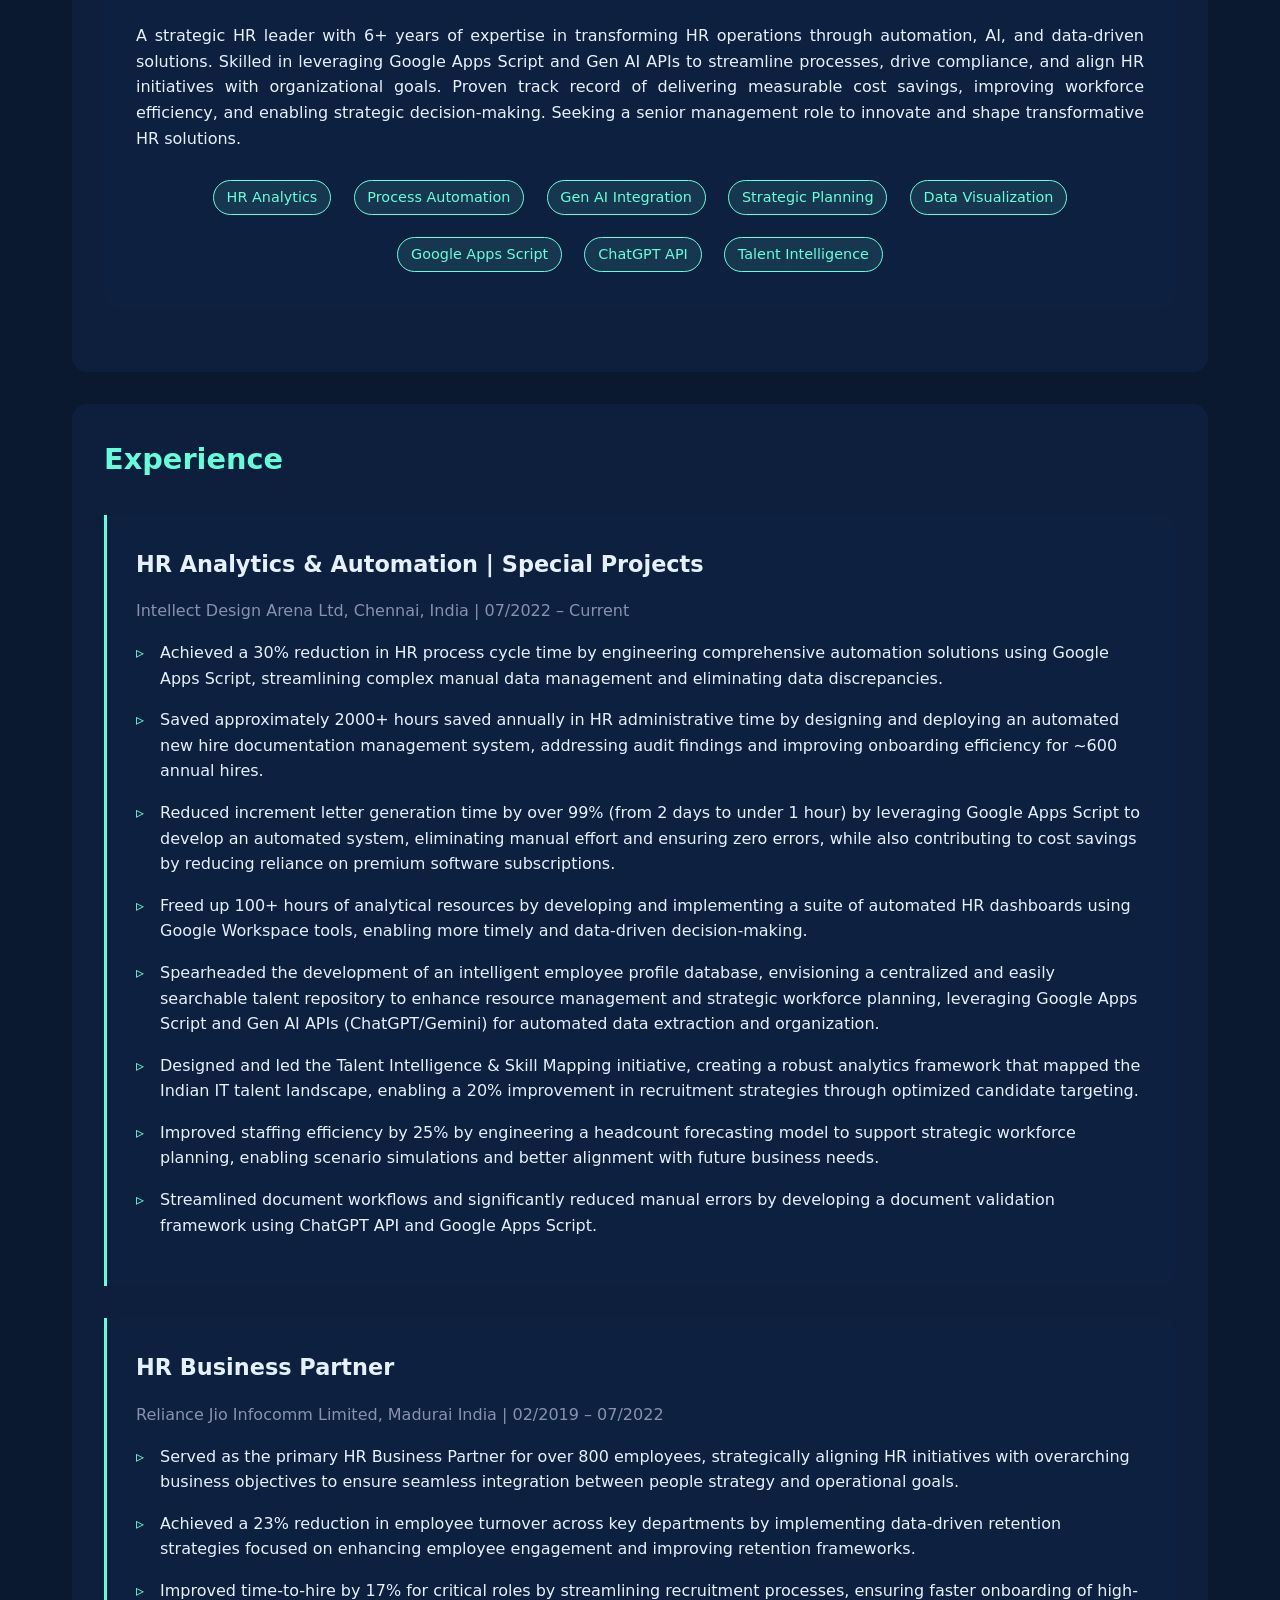
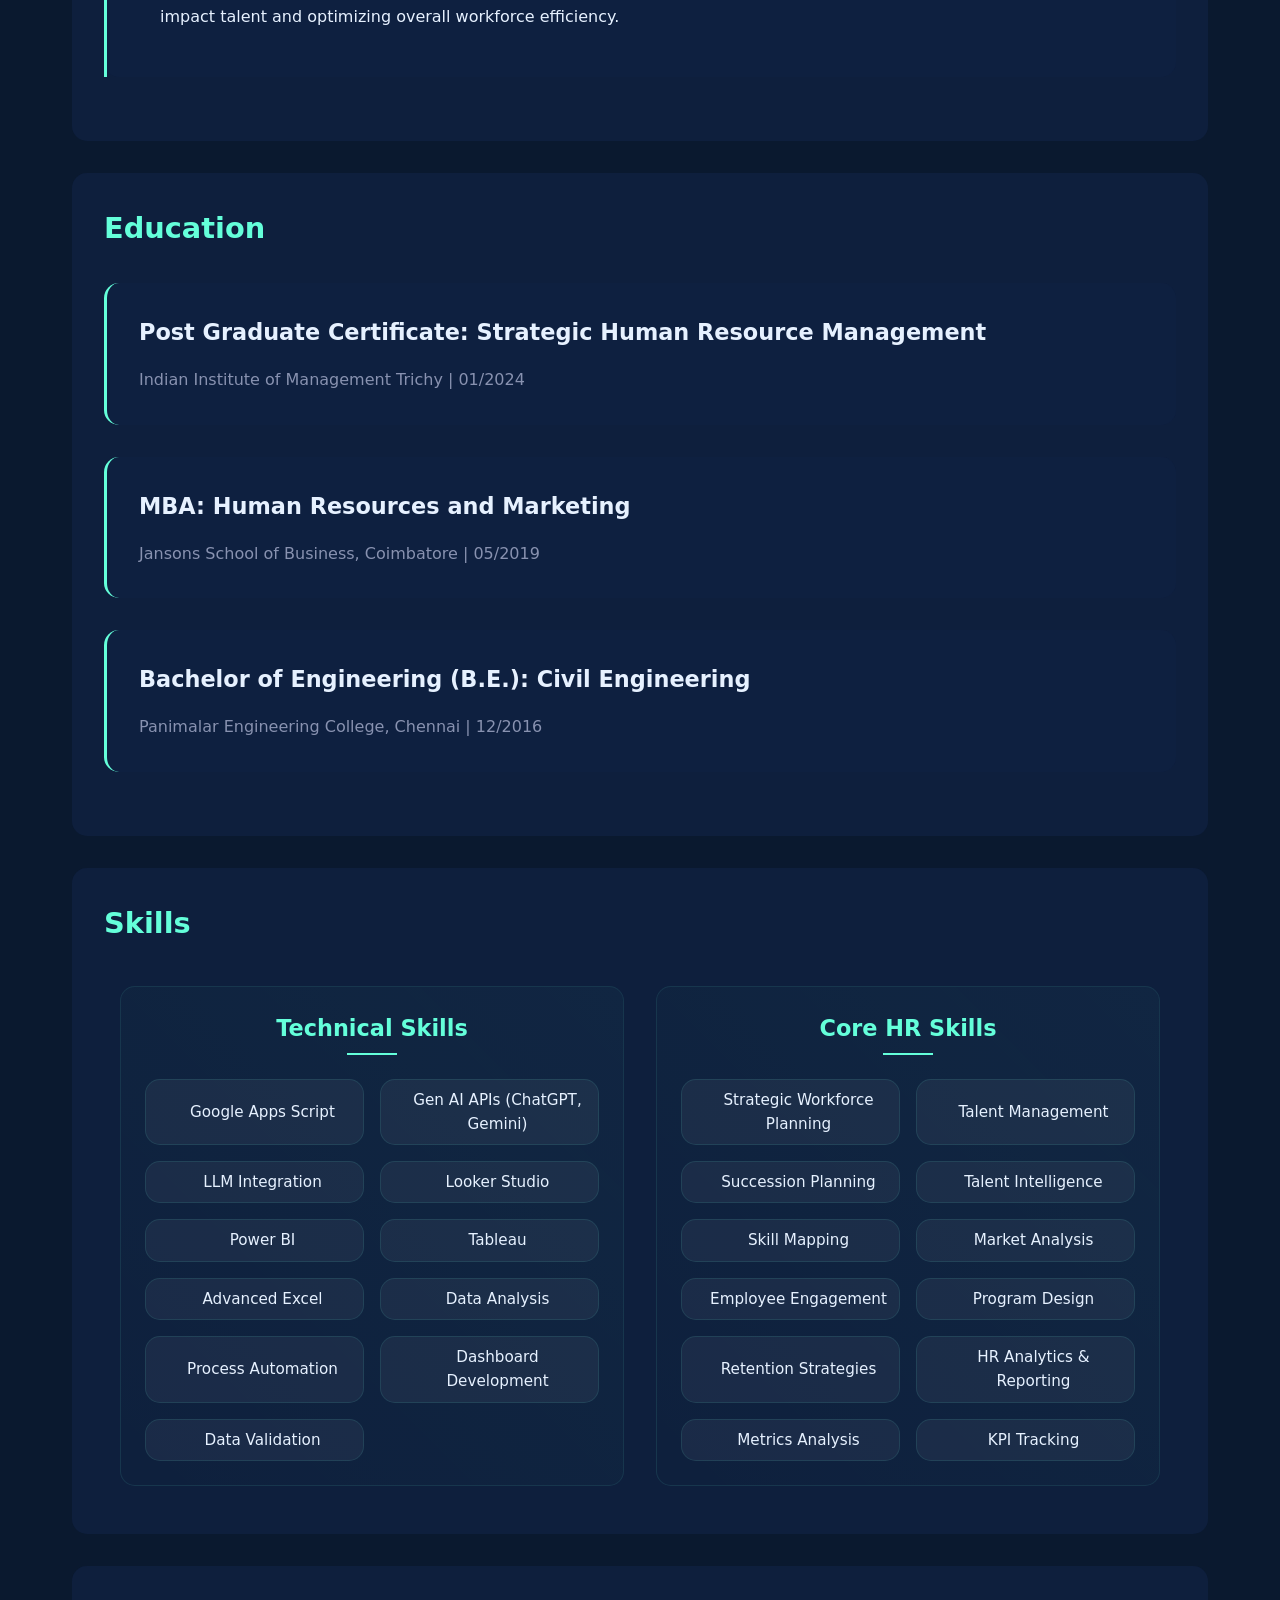
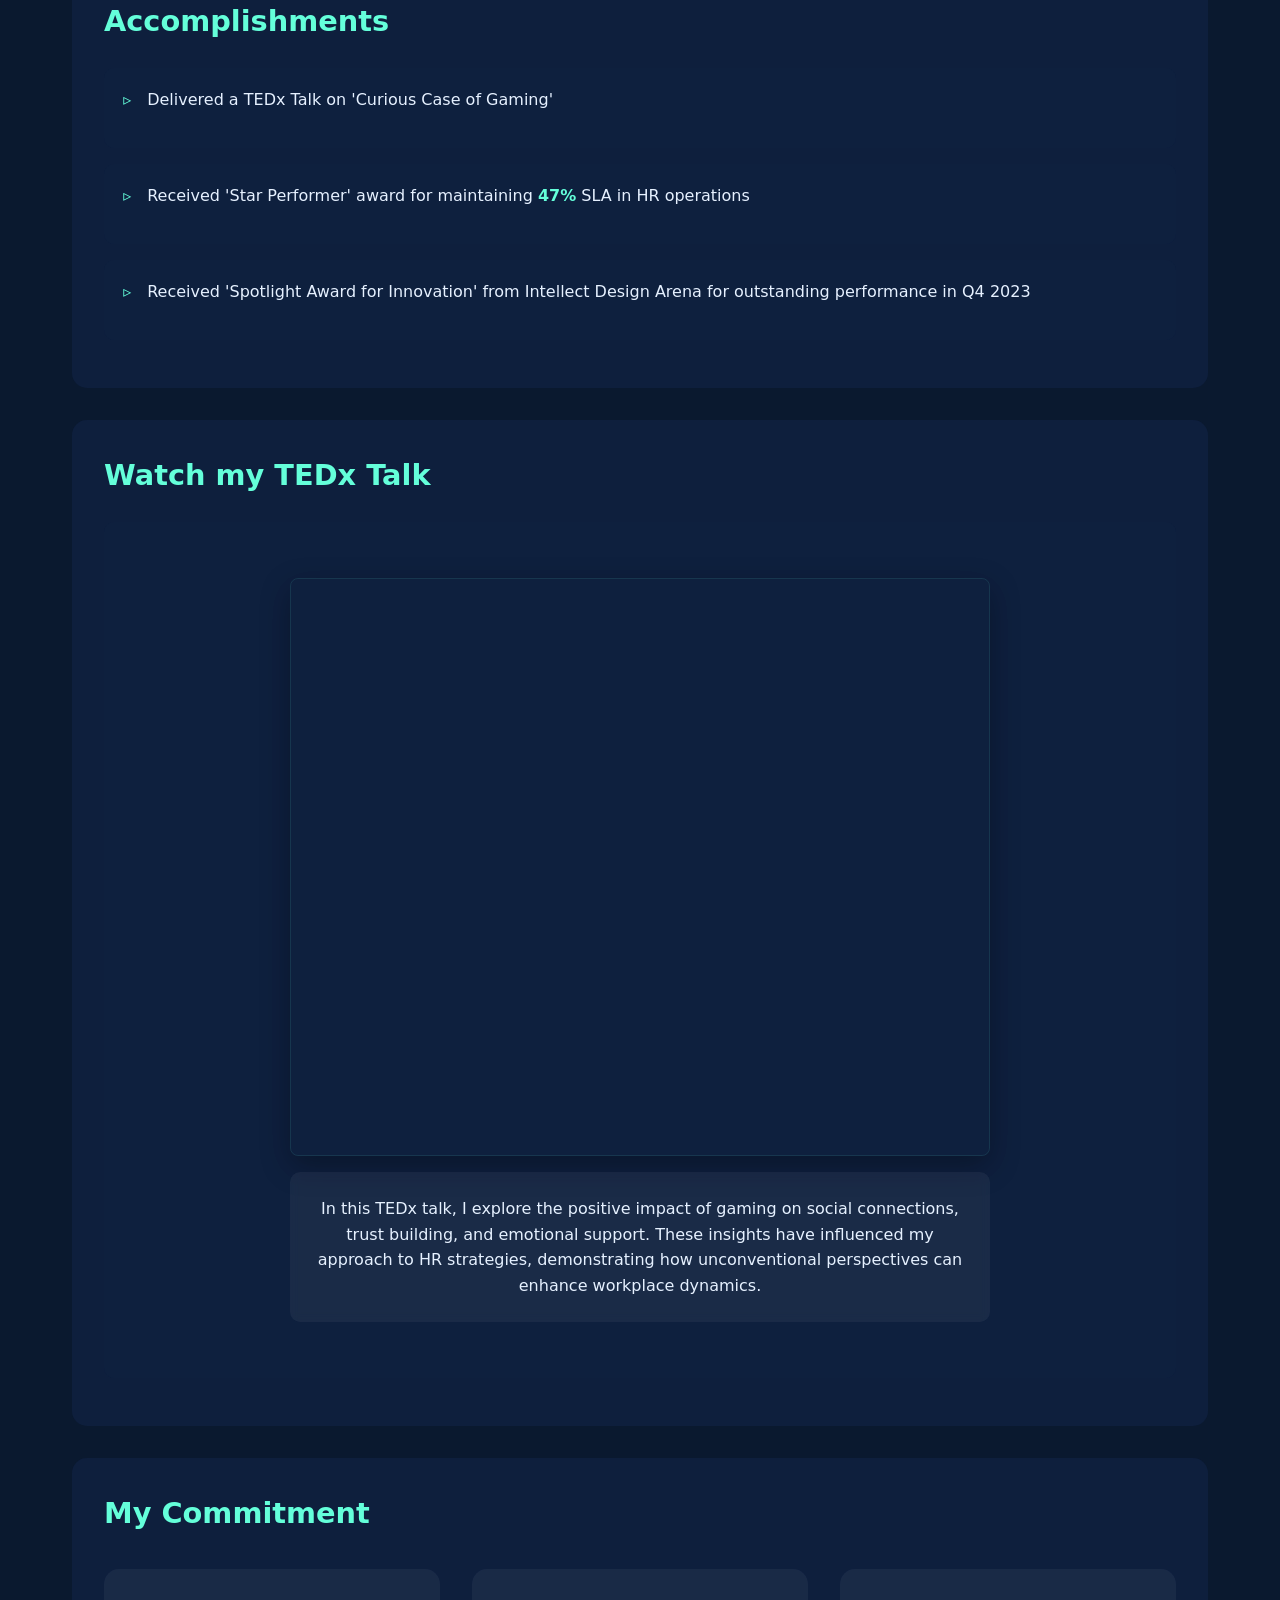
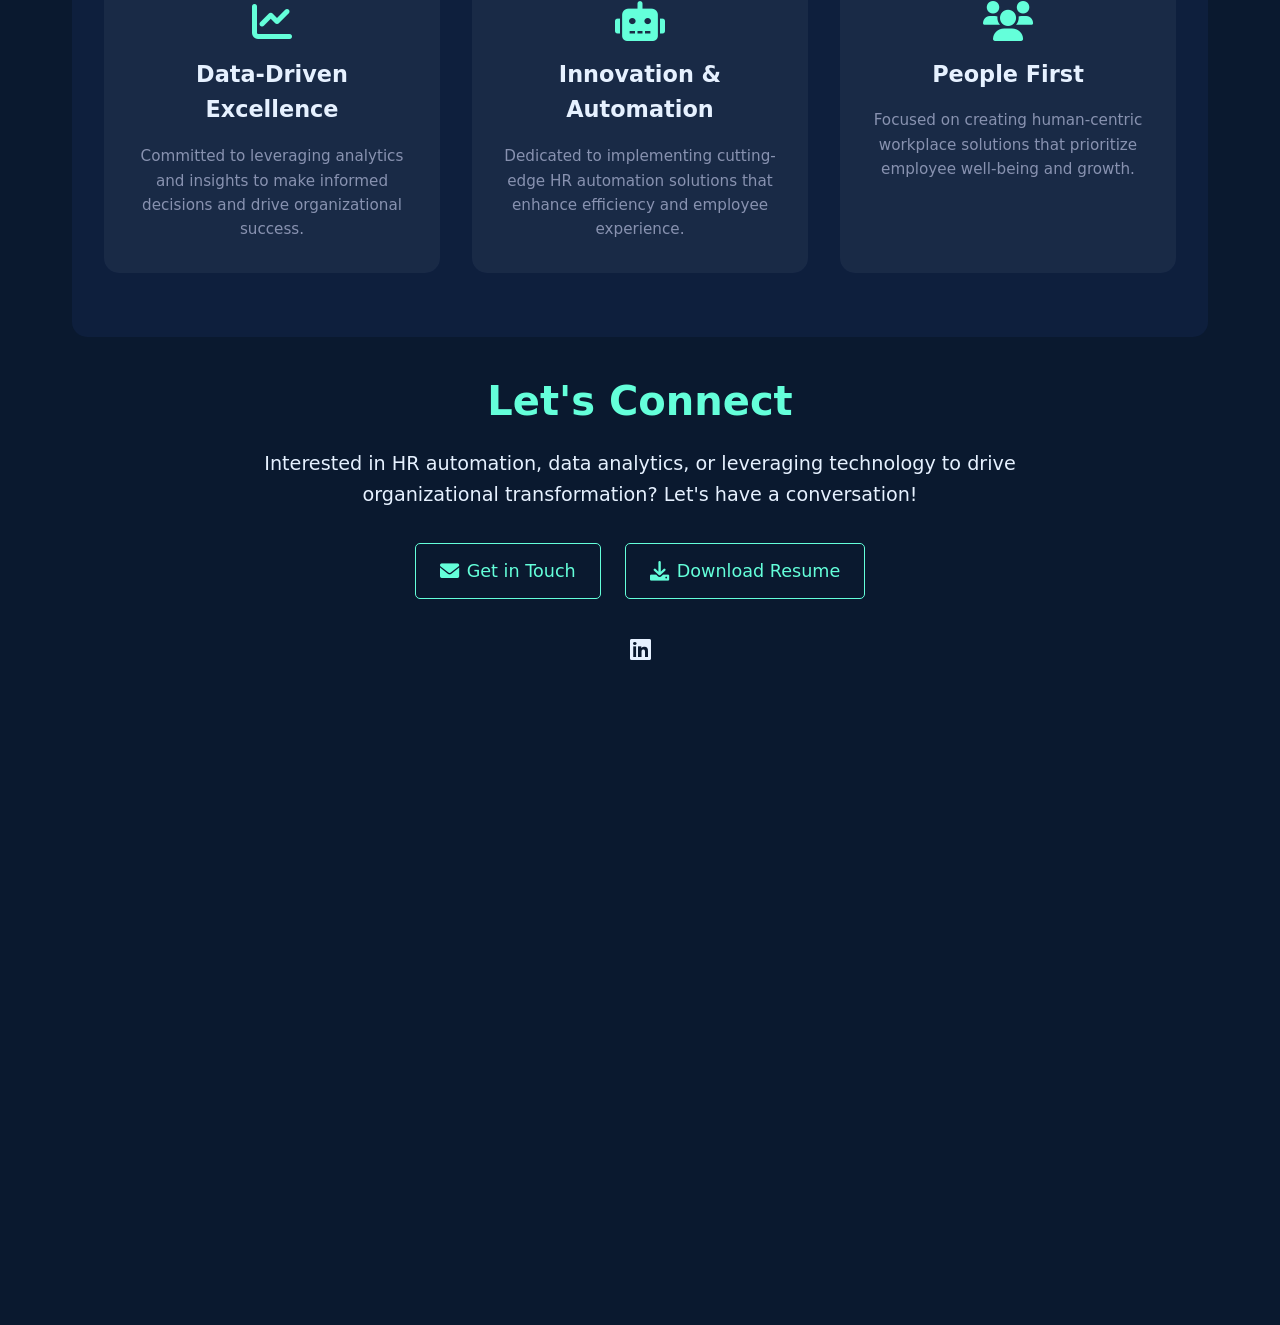
==== commit 94c2d599: "Update index.html" ====
--- a/index.html
+++ b/index.html
@@ -1503,76 +1503,96 @@
         }
 
         /* Skills section */
-        .skills-grid {
+        .skills-container {
             display: grid;
-            grid-template-columns: repeat(4, 1fr);
-            grid-template-rows: repeat(2, auto);
+            grid-template-columns: repeat(2, 1fr);
             gap: 2rem;
-            margin: 2rem 0;
-            justify-items: center;
-            align-items: start;
-        }
-
-        .skill-item {
-            text-align: center;
-            padding: 2rem;
-            background: rgba(16, 33, 65, 0.4);
+            padding: 1rem;
+        }
+
+        .skill-category {
+            background: rgba(17, 34, 64, 0.6);
             border-radius: 15px;
-            width: 100%;
-            height: 100%;
-            display: flex;
-            flex-direction: column;
-            justify-content: center;
-            align-items: center;
+            padding: 1.5rem;
             border: 1px solid rgba(100, 255, 218, 0.1);
+            transition: all 0.3s ease;
             position: relative;
             overflow: hidden;
-            cursor: pointer;
-            transition: all 0.2s cubic-bezier(0.4, 0, 0.2, 1);
-            user-select: none;
-        }
-
-        .skill-item.active {
+        }
+
+        .skill-category:hover {
             transform: translateY(-5px);
+            box-shadow: 0 10px 20px rgba(100, 255, 218, 0.1);
             border-color: var(--accent-color);
-            box-shadow: 0 5px 15px rgba(100, 255, 218, 0.1);
-        }
-
-        .skill-item.active::before {
-            transform: translateX(100%);
-        }
-
-        .skill-item::before {
+        }
+
+        .skill-category::before {
             content: '';
             position: absolute;
             top: 0;
             left: 0;
             width: 100%;
             height: 100%;
-            background: linear-gradient(45deg, transparent, rgba(100, 255, 218, 0.05), transparent);
-            transform: translateX(-100%);
-            transition: transform 0.2s cubic-bezier(0.4, 0, 0.2, 1);
+            background: linear-gradient(45deg, transparent, rgba(100, 255, 218, 0.03));
+            pointer-events: none;
+        }
+
+        .skill-header {
+            color: var(--accent-color);
+            font-size: 1.4rem;
+            margin-bottom: 1.5rem;
+            font-weight: 600;
+            text-align: center;
+            position: relative;
+            padding-bottom: 0.5rem;
+        }
+
+        .skill-header::after {
+            content: '';
+            position: absolute;
+            bottom: 0;
+            left: 50%;
+            transform: translateX(-50%);
+            width: 50px;
+            height: 2px;
+            background: var(--accent-color);
+        }
+
+        .skill-list {
+            display: grid;
+            grid-template-columns: repeat(2, 1fr);
+            gap: 1rem;
+            list-style: none;
+            padding: 0;
+        }
+
+        .skill-item {
+            color: var(--text-primary);
+            font-size: 0.95rem;
+            padding: 0.5rem;
+            position: relative;
+            padding-left: 1.5rem;
+            transition: all 0.3s ease;
+        }
+
+        .skill-item::before {
+            content: '▹';
+            position: absolute;
+            left: 0;
+            color: var(--accent-color);
         }
 
         .skill-item:hover {
-            transform: translateY(-5px);
-            border-color: var(--accent-color);
-            box-shadow: 0 5px 15px rgba(100, 255, 218, 0.1);
-        }
-
-        .skill-item:hover::before {
-            transform: translateX(100%);
-        }
-
-        @media (max-width: 1200px) {
-            .skills-grid {
-                grid-template-columns: repeat(2, 1fr);
-                grid-template-rows: auto;
-            }
+            color: var(--accent-color);
+            transform: translateX(5px);
         }
 
         @media (max-width: 768px) {
-            .skills-grid {
+            .skills-container {
+                grid-template-columns: 1fr;
+            }
+            
+            .skill-list {
                 grid-template-columns: 1fr;
             }
         }
@@ -1610,15 +1630,16 @@
         <section class="card">
             <h2>Profile Summary</h2>
             <div class="profile-summary">
-                <p>Strategic <span class="key-highlight">HR Specialist</span> with <span class="key-highlight">6+ years</span> of experience delivering transformative results in HR operations through <span class="key-highlight">data-driven solutions</span>, <span class="key-highlight">process automation</span>, and <span class="key-highlight">strategic insights</span>. Expert in leveraging advanced tools like <span class="key-highlight">ChatGPT API</span> and <span class="key-highlight">Google Apps Script</span> to streamline processes, reduce inefficiencies, and enable strategic decision-making. Proven ability to align HR initiatives with business objectives, drive measurable outcomes, and lead high-impact projects. Now poised to take on roles where innovation and leadership converge to shape organizational success.</p>
+                <p>A strategic HR leader with 6+ years of expertise in transforming HR operations through automation, AI, and data-driven solutions. Skilled in leveraging Google Apps Script and Gen AI APIs to streamline processes, drive compliance, and align HR initiatives with organizational goals. Proven track record of delivering measurable cost savings, improving workforce efficiency, and enabling strategic decision-making. Seeking a senior management role to innovate and shape transformative HR solutions.</p>
                 <div class="profile-tags">
                     <span class="profile-tag">HR Analytics</span>
                     <span class="profile-tag">Process Automation</span>
-                    <span class="profile-tag">Talent Intelligence</span>
+                    <span class="profile-tag">Gen AI Integration</span>
                     <span class="profile-tag">Strategic Planning</span>
                     <span class="profile-tag">Data Visualization</span>
                     <span class="profile-tag">Google Apps Script</span>
                     <span class="profile-tag">ChatGPT API</span>
+                    <span class="profile-tag">Talent Intelligence</span>
                 </div>
             </div>
         </section>
@@ -1626,31 +1647,26 @@
         <section class="card">
             <h2>Experience</h2>
             <div class="experience-item">
-                <h3>HR Analytics & Automation Specialist</h3>
-                <p class="company">Intellect Design Arena Ltd, Chennai India | 07/2022 to Current</p>
-                <ul style="text-align: justify">
-                    <li>Developed and deployed a comprehensive HR automation solution using Google Apps Script, automating complex
-                    manual data management processes. This resulted in a <span class="metric-highlight">30%</span> reduction in processing time, eliminated data discrepancies,
-                    and created a self-service platform for real-time reporting and data validation.</li>
-                    <li>Designed and led the Talent Intelligence & Skill Mapping initiative, creating a robust analytics framework that mapped
-                    the Indian IT talent landscape across various roles and technologies. This framework enabled HR leaders to improve
-                    recruitment strategies by <span class="metric-highlight">20%</span>, optimizing candidate targeting.</li>
-                    <li>Engineered a headcount forecasting model to support strategic workforce planning, enabling scenario simulations and
-                    improving staffing efficiency by <span class="metric-highlight">25%</span>, ensuring alignment with future business needs.</li>
-                    <li>Developed a document validation framework using ChatGPT API and Google Apps Script, enabling intelligent validation and streamlining document workflows,
-                        significantly reducing manual errors.</li>
+                <h3>HR Analytics & Automation | Special Projects</h3>
+                <p class="company">Intellect Design Arena Ltd, Chennai, India | 07/2022 – Current</p>
+                <ul>
+                    <li>Achieved a 30% reduction in HR process cycle time by engineering comprehensive automation solutions using Google Apps Script, streamlining complex manual data management and eliminating data discrepancies.</li>
+                    <li>Saved approximately 2000+ hours saved annually in HR administrative time by designing and deploying an automated new hire documentation management system, addressing audit findings and improving onboarding efficiency for ~600 annual hires.</li>
+                    <li>Reduced increment letter generation time by over 99% (from 2 days to under 1 hour) by leveraging Google Apps Script to develop an automated system, eliminating manual effort and ensuring zero errors, while also contributing to cost savings by reducing reliance on premium software subscriptions.</li>
+                    <li>Freed up 100+ hours of analytical resources by developing and implementing a suite of automated HR dashboards using Google Workspace tools, enabling more timely and data-driven decision-making.</li>
+                    <li>Spearheaded the development of an intelligent employee profile database, envisioning a centralized and easily searchable talent repository to enhance resource management and strategic workforce planning, leveraging Google Apps Script and Gen AI APIs (ChatGPT/Gemini) for automated data extraction and organization.</li>
+                    <li>Designed and led the Talent Intelligence & Skill Mapping initiative, creating a robust analytics framework that mapped the Indian IT talent landscape, enabling a 20% improvement in recruitment strategies through optimized candidate targeting.</li>
+                    <li>Improved staffing efficiency by 25% by engineering a headcount forecasting model to support strategic workforce planning, enabling scenario simulations and better alignment with future business needs.</li>
+                    <li>Streamlined document workflows and significantly reduced manual errors by developing a document validation framework using ChatGPT API and Google Apps Script.</li>
                 </ul>
             </div>
             <div class="experience-item">
                 <h3>HR Business Partner</h3>
-                <p class="company">Reliance Jio Infocomm Limited, Madurai India | 02/2019 to 07/2022</p>
-                <ul style="text-align: justify">
-                    <li>HR Business Partner for over <span class="metric-highlight">800</span> employees, aligning HR initiatives with business objectives to ensure seamless
-                    integration between people strategy and operational goals.</li>
-                    <li>Implemented data-driven retention strategies, resulting in a <span class="metric-highlight">23%</span> reduction in turnover across key departments by
-                    addressing employee engagement and improving retention frameworks.</li>
-                    <li>Streamlined recruitment processes, reducing time-to-hire by <span class="metric-highlight">17%</span> for critical roles, ensuring faster onboarding of
-                    high-impact talent and optimizing workforce efficiency.</li>
+                <p class="company">Reliance Jio Infocomm Limited, Madurai India | 02/2019 – 07/2022</p>
+                <ul>
+                    <li>Served as the primary HR Business Partner for over 800 employees, strategically aligning HR initiatives with overarching business objectives to ensure seamless integration between people strategy and operational goals.</li>
+                    <li>Achieved a 23% reduction in employee turnover across key departments by implementing data-driven retention strategies focused on enhancing employee engagement and improving retention frameworks.</li>
+                    <li>Improved time-to-hire by 17% for critical roles by streamlining recruitment processes, ensuring faster onboarding of high-impact talent and optimizing overall workforce efficiency.</li>
                 </ul>
             </div>
         </section>
@@ -1673,38 +1689,39 @@
 
         <section class="card">
             <h2>Skills</h2>
-            <div class="skills-grid">
-                <div class="skill-item">
-                    <div class="skill-main">Data Analysis & Visualization</div>
-                    <div class="skill-sub">Looker Studio, Power BI, Tableau</div>
+            <div class="skills-container">
+                <div class="skill-category">
+                    <h3 class="skill-header">Technical Skills</h3>
+                    <ul class="skill-list">
+                        <li class="skill-item">Google Apps Script</li>
+                        <li class="skill-item">Gen AI APIs (ChatGPT, Gemini)</li>
+                        <li class="skill-item">LLM Integration</li>
+                        <li class="skill-item">Looker Studio</li>
+                        <li class="skill-item">Power BI</li>
+                        <li class="skill-item">Tableau</li>
+                        <li class="skill-item">Advanced Excel</li>
+                        <li class="skill-item">Data Analysis</li>
+                        <li class="skill-item">Process Automation</li>
+                        <li class="skill-item">Dashboard Development</li>
+                        <li class="skill-item">Data Validation</li>
+                    </ul>
                 </div>
-                <div class="skill-item">
-                    <div class="skill-main">HR Analytics & Reporting</div>
-                    <div class="skill-sub">Metrics Analysis, KPI Tracking, Dashboards</div>
-                </div>
-                <div class="skill-item">
-                    <div class="skill-main">Process Automation</div>
-                    <div class="skill-sub">Google Apps Script, Advanced Excel</div>
-                </div>
-                <div class="skill-item">
-                    <div class="skill-main">Strategic Workforce Planning</div>
-                    <div class="skill-sub">Headcount Forecasting, Resource Optimization</div>
-                </div>
-                <div class="skill-item">
-                    <div class="skill-main">AI & Prompt Engineering</div>
-                    <div class="skill-sub">ChatGPT API, LLM Integration</div>
-                </div>
-                <div class="skill-item">
-                    <div class="skill-main">Talent Intelligence</div>
-                    <div class="skill-sub">Skill Mapping, Market Analysis</div>
-                </div>
-                <div class="skill-item">
-                    <div class="skill-main">Employee Engagement</div>
-                    <div class="skill-sub">Program Design, Retention Strategies</div>
-                </div>
-                <div class="skill-item">
-                    <div class="skill-main">Workforce Planning</div>
-                    <div class="skill-sub">Talent Management, Succession Planning</div>
+                <div class="skill-category">
+                    <h3 class="skill-header">Core HR Skills</h3>
+                    <ul class="skill-list">
+                        <li class="skill-item">Strategic Workforce Planning</li>
+                        <li class="skill-item">Talent Management</li>
+                        <li class="skill-item">Succession Planning</li>
+                        <li class="skill-item">Talent Intelligence</li>
+                        <li class="skill-item">Skill Mapping</li>
+                        <li class="skill-item">Market Analysis</li>
+                        <li class="skill-item">Employee Engagement</li>
+                        <li class="skill-item">Program Design</li>
+                        <li class="skill-item">Retention Strategies</li>
+                        <li class="skill-item">HR Analytics & Reporting</li>
+                        <li class="skill-item">Metrics Analysis</li>
+                        <li class="skill-item">KPI Tracking</li>
+                    </ul>
                 </div>
             </div>
         </section>
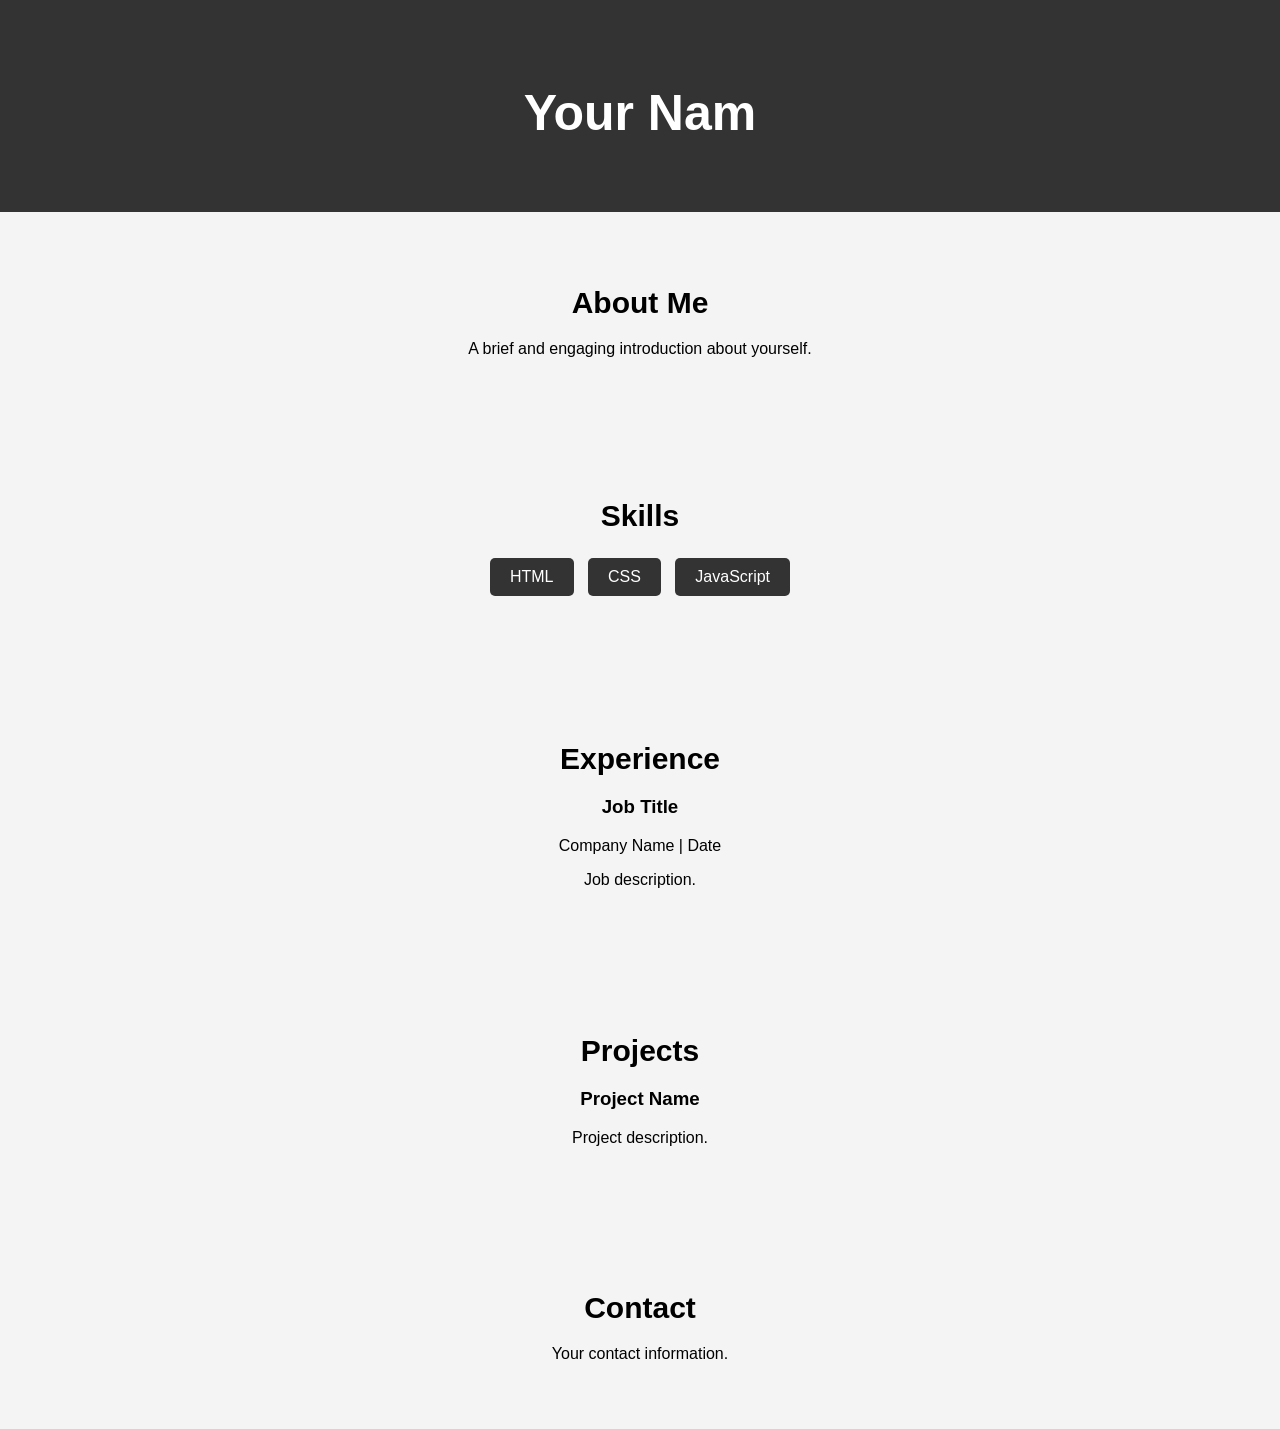
==== commit 627905b9: "Initial-commit" ====
--- a/index.html
+++ b/index.html
@@ -1,2232 +1,55 @@
-<!DOCTYPE html>
-<html lang="en">
-<head>
-    <meta charset="UTF-8">
-    <meta name="viewport" content="width=device-width, initial-scale=1.0">
-    <title>Interactive Resume</title>
-    <script src="https://cdn.jsdelivr.net/npm/vanilla-tilt@1.7.0/dist/vanilla-tilt.min.js"></script>
-    <script src="https://cdnjs.cloudflare.com/ajax/libs/three.js/r128/three.min.js"></script>
-    <link rel="stylesheet" href="https://cdnjs.cloudflare.com/ajax/libs/font-awesome/6.0.0/css/all.min.css">
-    <style>
-        :root {
-            --primary-color: #2a3f54;
-            --accent-color: #64ffda;
-            --bg-dark: #0a192f;
-            --text-primary: #e6f1ff;
-            --text-secondary: #8892b0;
-            --card-bg: rgba(17, 34, 64, 0.8);
-        }
-
-        * {
-            margin: 0;
-            padding: 0;
-            box-sizing: border-box;
-        }
-
-        html {
-            scroll-behavior: smooth;
-        }
-
-        body {
-            font-family: 'Segoe UI', Tahoma, Geneva, Verdana, sans-serif;
-            background: var(--bg-dark);
-            color: var(--text-primary);
-            line-height: 1.6;
-            overflow-x: hidden;
-        }
-
-        .landing-section {
-            min-height: 100vh;
-            display: flex;
-            flex-direction: column;
-            justify-content: center;
-            align-items: center;
-            position: relative;
-            overflow: hidden;
-            padding: 2rem;
-        }
-
-        .landing-content {
-            text-align: center;
-            z-index: 2;
-            opacity: 0;
-            transform: translateY(30px);
-            animation: fadeInUp 1s ease forwards;
-        }
-
-        .landing-title {
-            font-size: 4.5rem;
-            margin-bottom: 1rem;
-            background: linear-gradient(120deg, var(--text-primary), var(--accent-color));
-            -webkit-background-clip: text;
-            -webkit-text-fill-color: transparent;
-            position: relative;
-        }
-
-        .landing-title::after {
-            content: '';
-            position: absolute;
-            width: 0;
-            height: 3px;
-            bottom: -10px;
-            left: 50%;
-            transform: translateX(-50%);
-            background: var(--accent-color);
-            animation: lineExpand 1.5s ease forwards;
-            animation-delay: 1s;
-        }
-
-        .landing-subtitle {
-            font-size: 1.8rem;
-            color: var(--text-primary);
-            margin: 2rem 0;
-            opacity: 0;
-            animation: fadeIn 1s ease forwards;
-            animation-delay: 0.5s;
-        }
-
-        .landing-description {
-            color: var(--text-primary);
-            font-size: 1.2rem;
-            max-width: 600px;
-            margin: 0 auto;
-            opacity: 0;
-            animation: fadeIn 1s ease forwards;
-            animation-delay: 1s;
-        }
-
-        .scroll-indicator {
-            position: absolute;
-            bottom: 2rem;
-            left: 50%;
-            transform: translateX(-50%);
-            color: var(--accent-color);
-            text-decoration: none;
-            display: flex;
-            flex-direction: column;
-            align-items: center;
-            opacity: 0;
-            animation: fadeIn 1s ease forwards, bounce 2s infinite;
-            animation-delay: 1.5s;
-            transition: all 0.3s ease;
-        }
-
-        .scroll-indicator:hover {
-            transform: translateX(-50%) translateY(-5px);
-            color: var(--text-primary);
-        }
-
-        .scroll-text {
-            font-size: 1rem;
-            margin-bottom: 0.5rem;
-            text-transform: uppercase;
-            letter-spacing: 2px;
-        }
-
-        .scroll-indicator i {
-            font-size: 1.5rem;
-        }
-
-        @keyframes lineExpand {
-            to {
-                width: 100px;
-            }
-        }
-
-        @keyframes fadeInUp {
-            from {
-                opacity: 0;
-                transform: translateY(30px);
-            }
-            to {
-                opacity: 1;
-                transform: translateY(0);
-            }
-        }
-
-        @keyframes fadeIn {
-            from {
-                opacity: 0;
-            }
-            to {
-                opacity: 1;
-            }
-        }
-
-        @keyframes bounce {
-            0%, 20%, 50%, 80%, 100% {
-                transform: translateX(-50%) translateY(0);
-            }
-            40% {
-                transform: translateX(-50%) translateY(-10px);
-            }
-            60% {
-                transform: translateX(-50%) translateY(-5px);
-            }
-        }
-
-        .typing-effect::after {
-            content: '|';
-            animation: blink 1s infinite;
-        }
-
-        @keyframes blink {
-            0%, 100% {
-                opacity: 1;
-            }
-            50% {
-                opacity: 0;
-            }
-        }
-
-        @media (max-width: 768px) {
-            .landing-section {
-                min-height: 90vh;
-                padding: 1rem;
-            }
-
-            .landing-title {
-                font-size: 2.5rem;
-            }
-
-            .landing-subtitle {
-                font-size: 1.2rem;
-                margin: 1.5rem 0;
-            }
-
-            .landing-description {
-                font-size: 1rem;
-                margin-bottom: 1.5rem;
-            }
-
-            .scroll-indicator {
-                bottom: 1rem;
-            }
-        }
-
-        .main-content {
-            padding-top: 2rem;
-        }
-
-        #main-content {
-            margin-top: 4rem;
-            padding-top: 2rem;
-        }
-
-        @media (max-width: 768px) {
-            .landing-title {
-                font-size: 2.5rem;
-            }
-            .landing-subtitle {
-                font-size: 1.2rem;
-            }
-            #main-content {
-                margin-top: 3rem;
-                padding-top: 1.5rem;
-            }
-        }
-
-        :root {
-            --primary-color: #2a3f54;
-            --accent-color: #64ffda;
-            --text-primary: #e6f1ff;
-            --text-secondary: #8892b0;
-            --bg-dark: #0a192f;
-            --card-bg: rgba(16, 33, 65, 0.8);
-        }
-
-        * {
-            margin: 0;
-            padding: 0;
-            box-sizing: border-box;
-            font-family: 'Segoe UI', system-ui, sans-serif;
-        }
-
-        body {
-            background: var(--bg-dark);
-            color: var(--text-primary);
-            min-height: 100vh;
-            overflow-x: hidden;
-            line-height: 1.6;
-        }
-
-        #background-canvas {
-            position: fixed;
-            top: 0;
-            left: 0;
-            width: 100%;
-            height: 90vh;
-            z-index: -1;
-        }
-
-        .container {
-            max-width: 1200px;
-            margin: 0 auto;
-            padding: 2rem;
-            position: relative;
-            z-index: 1;
-        }
-
-        .header {
-            text-align: center;
-            padding: 2rem;
-            margin-bottom: 2rem;
-            background: rgba(255, 255, 255, 0.1);
-            backdrop-filter: blur(10px);
-            border-radius: 20px;
-            border: 1px solid rgba(255, 255, 255, 0.1);
-            animation: fadeInUp 1s ease-out;
-        }
-
-        .profile-container {
-            position: relative;
-            width: 200px;
-            height: 200px;
-            margin: 0 auto 2rem;
-            border-radius: 50%;
-            overflow: hidden;
-            border: 4px solid var(--accent-color);
-            box-shadow: 0 0 30px rgba(0, 255, 255, 0.3);
-            animation: pulse 2s infinite;
-        }
-
-        @keyframes pulse {
-            0% {
-                box-shadow: 0 0 30px rgba(0, 255, 255, 0.3);
-            }
-            50% {
-                box-shadow: 0 0 50px rgba(0, 255, 255, 0.5);
-            }
-            100% {
-                box-shadow: 0 0 30px rgba(0, 255, 255, 0.3);
-            }
-        }
-
-        .profile-img {
-            width: 100%;
-            height: 100%;
-            object-fit: cover;
-            transition: transform 0.3s ease;
-        }
-
-        .profile-container:hover .profile-img {
-            transform: scale(1.1);
-        }
-
-        .contact-info {
-            display: flex;
-            flex-wrap: wrap;
-            justify-content: center;
-            gap: 1.5rem;
-            margin-top: 1.5rem;
-        }
-
-        .contact-info a, .contact-info span {
-            display: inline-flex;
-            align-items: center;
-            gap: 0.5rem;
-            margin: 0 1rem;
-            color: var(--text-primary);
-            text-decoration: none;
-            transition: color 0.3s ease;
-        }
-
-        .contact-info a:hover {
-            color: var(--accent-color);
-        }
-
-        .contact-info i {
-            color: var(--accent-color);
-        }
-
-        .card {
-            background: var(--card-bg);
-            border-radius: 15px;
-            padding: 2rem;
-            margin: 2rem 0;
-            transition: all 0.3s ease;
-        }
-
-        .card:hover {
-            transform: translateY(-5px);
-            box-shadow: 0 20px 40px rgba(0, 0, 0, 0.3);
-        }
-
-        .connect-section {
-            margin-top: 2rem;
-            text-align: center;
-            position: relative;
-            z-index: 2;
-            overflow: hidden;
-        }
-
-        .connect-section h2 {
-            color: var(--accent-color);
-            font-size: 2.5rem;
-            margin-bottom: 1rem;
-        }
-
-        .connect-section p {
-            color: var(--text-primary);
-            font-size: 1.2rem;
-            max-width: 800px;
-            margin: 0 auto 2rem;
-        }
-
-        .cta-buttons {
-            display: flex;
-            gap: 2rem;
-            justify-content: center;
-            margin: 2rem 0;
-        }
-
-        .cta-button {
-            display: inline-flex;
-            align-items: center;
-            gap: 0.5rem;
-            padding: 0.8rem 1.5rem;
-            border: 1px solid var(--accent-color);
-            color: var(--accent-color);
-            background: transparent;
-            border-radius: 5px;
-            text-decoration: none;
-            font-size: 1.1rem;
-            transition: all 0.3s ease;
-        }
-
-        .cta-button:hover {
-            background: rgba(100, 255, 218, 0.1);
-            transform: translateY(-2px);
-        }
-
-        .social-links {
-            margin: 2rem 0;
-        }
-
-        .social-links a {
-            color: var(--text-primary);
-            font-size: 1.8rem;
-            transition: all 0.3s ease;
-        }
-
-        .social-links a:hover {
-            color: var(--accent-color);
-            transform: translateY(-2px);
-        }
-
-        .copyright {
-            color: var(--text-secondary);
-            font-size: 0.9rem;
-        }
-
-        .card h2 {
-            color: var(--accent-color);
-            margin-bottom: 1.5rem;
-            font-size: 1.8rem;
-            position: relative;
-        }
-
-        .card h2::after {
-            content: '';
-            position: absolute;
-            bottom: -5px;
-            left: 0;
-            width: 100%;
-            height: 2px;
-            background: var(--accent-color);
-            transform: scaleX(0);
-            transform-origin: right;
-            transition: transform 0.3s ease;
-        }
-
-        .card:hover h2::after {
-            transform: scaleX(1);
-            transform-origin: left;
-        }
-
-        .experience-item {
-            padding: 2rem;
-            margin: 1.5rem 0;
-            position: relative;
-            transition: all 0.3s ease;
-            background: rgba(16, 33, 65, 0.4);
-            border-radius: 10px;
-        }
-
-        .experience-item h3 {
-            color: var(--accent-color);
-            font-size: 1.3rem;
-            margin-bottom: 0.5rem;
-        }
-
-        .experience-item .company {
-            color: var(--text-secondary);
-            font-size: 1rem;
-            margin-bottom: 1rem;
-            display: block;
-        }
-
-        .experience-item ul {
-            list-style: none;
-            padding: 0;
-        }
-
-        .experience-item li {
-            margin-bottom: 1rem;
-            padding-left: 1.5rem;
-            position: relative;
-            line-height: 1.6;
-        }
-
-        .experience-item li::before {
-            content: "▹";
-            position: absolute;
-            left: 0;
-            color: var(--accent-color);
-        }
-
-        .metric-highlight {
-            color: var(--accent-color);
-            font-weight: 600;
-        }
-
-        /* Enhanced Skills Section Styling */
-        .skills-grid {
-            display: grid;
-            grid-template-columns: repeat(4, 1fr);
-            grid-template-rows: repeat(2, auto);
-            gap: 2rem;
-            margin: 2rem 0;
-            justify-items: center;
-            align-items: start;
-        }
-
-        .skill-item {
-            text-align: center;
-            padding: 2rem;
-            background: rgba(16, 33, 65, 0.4);
-            border-radius: 15px;
-            width: 100%;
-            height: 100%;
-            display: flex;
-            flex-direction: column;
-            justify-content: center;
-            align-items: center;
-            border: 1px solid rgba(100, 255, 218, 0.1);
-            position: relative;
-            overflow: hidden;
-            cursor: pointer;
-            transition: all 0.2s cubic-bezier(0.4, 0, 0.2, 1);
-            user-select: none;
-        }
-
-        .skill-item.active {
-            transform: translateY(-5px);
-            border-color: var(--accent-color);
-            box-shadow: 0 5px 15px rgba(100, 255, 218, 0.1);
-        }
-
-        .skill-item.active::before {
-            transform: translateX(100%);
-        }
-
-        .skill-item::before {
-            content: '';
-            position: absolute;
-            top: 0;
-            left: 0;
-            width: 100%;
-            height: 100%;
-            background: linear-gradient(45deg, transparent, rgba(100, 255, 218, 0.05), transparent);
-            transform: translateX(-100%);
-            transition: transform 0.2s cubic-bezier(0.4, 0, 0.2, 1);
-        }
-
-        .skill-item:hover {
-            transform: translateY(-5px);
-            border-color: var(--accent-color);
-            box-shadow: 0 5px 15px rgba(100, 255, 218, 0.1);
-        }
-
-        .skill-item:hover::before {
-            transform: translateX(100%);
-        }
-
-        .skill-main {
-            color: var(--accent-color);
-            margin-bottom: 0.5rem;
-            font-size: 1.2rem;
-            font-weight: bold;
-            transition: color 0.2s cubic-bezier(0.4, 0, 0.2, 1);
-        }
-
-        .skill-sub {
-            color: var(--text-secondary);
-            font-size: 0.9rem;
-            transition: color 0.2s cubic-bezier(0.4, 0, 0.2, 1);
-        }
-
-        @media (max-width: 1200px) {
-            .skills-grid {
-                grid-template-columns: repeat(2, 1fr);
-                grid-template-rows: auto;
-            }
-        }
-
-        @media (max-width: 768px) {
-            .skills-grid {
-                grid-template-columns: 1fr;
-            }
-        }
-
-        .education-item {
-            margin-bottom: 1.5rem;
-            padding: 1rem;
-            border-left: 3px solid var(--accent-color);
-            background: rgba(100, 255, 218, 0.05);
-            border-radius: 0 10px 10px 0;
-            transition: all 0.3s ease;
-        }
-
-        .education-item:hover {
-            transform: translateX(10px);
-            background: rgba(100, 255, 218, 0.1);
-        }
-
-        h1 {
-            font-size: 2.5rem;
-            margin: 1rem 0;
-            background: linear-gradient(120deg, var(--text-primary), var(--accent-color));
-            -webkit-background-clip: text;
-            -webkit-text-fill-color: transparent;
-            background-clip: text;
-        }
-
-        .tedx-section {
-            margin-top: 2rem;
-        }
-
-        .video-container {
-            position: relative;
-            width: 100%;
-            max-width: 700px;
-            margin: 2rem auto;
-            padding-bottom: 56.25%;
-            height: 0;
-            overflow: hidden;
-            border-radius: 15px;
-            box-shadow: 0 10px 30px rgba(0, 0, 0, 0.3);
-            border: 1px solid rgba(100, 255, 218, 0.1);
-        }
-
-        .video-container iframe {
-            position: absolute;
-            top: 0;
-            left: 0;
-            width: 100%;
-            height: 100%;
-            border-radius: 15px;
-        }
-
-        .tedx-description {
-            max-width: 700px;
-            margin: 2rem auto;
-            color: var(--text-secondary);
-            line-height: 1.6;
-            padding: 1.5rem;
-            background: rgba(255, 255, 255, 0.05);
-            border-radius: 10px;
-            backdrop-filter: blur(5px);
-        }
-
-        @media (max-width: 768px) {
-            .container {
-                padding: 1rem;
-            }
-            
-            .card {
-                padding: 1.5rem;
-                margin: 1.5rem 0;
-            }
-
-            h1 {
-                font-size: 1.8rem;
-                text-align: center;
-            }
-
-            .title {
-                font-size: 1rem;
-                text-align: center;
-            }
-
-            .contact-info {
-                flex-direction: column;
-                align-items: center;
-                gap: 0.8rem;
-            }
-
-            .profile-container {
-                width: 150px;
-                height: 150px;
-            }
-
-            .skills-grid {
-                grid-template-columns: 1fr;
-                gap: 1rem;
-            }
-
-            .skill-item {
-                padding: 0.8rem;
-                font-size: 0.9rem;
-            }
-
-            .experience-item, .accomplishments-list li {
-                font-size: 0.9rem;
-                padding-left: 1.2rem;
-                margin-bottom: 0.6rem;
-            }
-
-            .card h2 {
-                font-size: 1.4rem;
-            }
-
-            .experience-item h3, .education-item h3 {
-                font-size: 1.1rem;
-            }
-
-            .company, .institution {
-                font-size: 0.85rem;
-            }
-
-            .video-container {
-                margin: 1.5rem auto;
-            }
-
-            .tedx-description {
-                margin: 1.5rem auto;
-                padding: 1rem;
-            }
-        }
-
-        /* Additional styles for very small screens */
-        @media (max-width: 480px) {
-            .container {
-                padding: 0.8rem;
-            }
-
-            .card {
-                padding: 1rem;
-                margin: 0.8rem 0;
-            }
-
-            h1 {
-                font-size: 1.5rem;
-            }
-
-            .skills-grid {
-                grid-template-columns: repeat(auto-fit, minmax(120px, 1fr));
-            }
-
-            .profile-container {
-                width: 120px;
-                height: 120px;
-            }
-
-            /* Disable tilt effect on mobile for better performance */
-            [data-tilt] {
-                transform: none !important;
-            }
-        }
-
-        /* Ensure proper scaling of the background canvas */
-        @media (max-width: 768px) {
-            #background-canvas {
-                opacity: 0.3; /* Reduce opacity on mobile for better readability */
-            }
-        }
-
-        /* Optimize text readability on mobile */
-        @media (max-width: 768px) {
-            body {
-                line-height: 1.4;
-            }
-
-            p {
-                font-size: 0.9rem;
-            }
-
-            .card {
-                backdrop-filter: blur(8px); /* Slightly reduce blur for better performance */
-            }
-        }
-
-        .section-container {
-            margin: 2rem 0;
-            padding: 3rem 2rem;
-            background: rgba(17, 34, 64, 0.7);
-            backdrop-filter: blur(10px);
-            border-radius: 20px;
-            border: 1px solid rgba(100, 255, 218, 0.1);
-            max-width: 1200px;
-        }
-
-        .section-title {
-            text-align: center;
-            font-size: 2.5rem;
-            margin-bottom: 2rem;
-            color: var(--text-primary);
-        }
-
-        .section-subtitle {
-            text-align: center;
-            color: var(--text-secondary);
-            margin-bottom: 2rem;
-            font-size: 1.1rem;
-            max-width: 800px;
-            margin-left: auto;
-            margin-right: auto;
-        }
-
-        .commitment-grid {
-            display: grid;
-            grid-template-columns: repeat(auto-fit, minmax(250px, 1fr));
-            gap: 2rem;
-            margin-top: 3rem;
-        }
-
-        .commitment-item {
-            text-align: center;
-            padding: 2rem;
-            background: rgba(255, 255, 255, 0.05);
-            border-radius: 15px;
-            transition: all 0.3s ease;
-        }
-
-        .commitment-item:hover {
-            transform: translateY(-5px);
-            background: rgba(255, 255, 255, 0.08);
-        }
-
-        .commitment-item i {
-            font-size: 2.5rem;
-            color: var(--accent-color);
-            margin-bottom: 1rem;
-        }
-
-        .commitment-item h3 {
-            color: var(--text-primary);
-            margin-bottom: 1rem;
-            font-size: 1.2rem;
-        }
-
-        .commitment-item p {
-            color: var(--text-primary);
-            font-size: 0.95rem;
-            line-height: 1.6;
-        }
-
-        .tedx-container {
-            text-align: center;
-            padding: 0 1rem;
-        }
-
-        .video-description {
-            max-width: 700px;
-            margin: 2rem auto;
-            color: var(--text-primary);
-            line-height: 1.6;
-            padding: 1.5rem;
-            background: rgba(255, 255, 255, 0.05);
-            border-radius: 10px;
-            backdrop-filter: blur(5px);
-        }
-
-        .connect-section {
-            margin-top: 2rem;
-            text-align: center;
-            position: relative;
-            z-index: 2;
-        }
-
-        .connect-section h2 {
-            color: var(--accent-color);
-            font-size: 2.5rem;
-            margin-bottom: 1rem;
-        }
-
-        .connect-section p {
-            color: var(--text-primary);
-            font-size: 1.2rem;
-            max-width: 800px;
-            margin: 0 auto 2rem;
-        }
-
-        .connect-buttons {
-            display: flex;
-            gap: 2rem;
-            justify-content: center;
-            margin: 2rem 0;
-        }
-
-        .connect-section .cta-button {
-            display: inline-flex;
-            align-items: center;
-            gap: 0.5rem;
-            padding: 0.8rem 1.5rem;
-            border: 1px solid var(--accent-color);
-            color: var(--accent-color);
-            border-radius: 5px;
-            text-decoration: none;
-            font-size: 1.1rem;
-            transition: all 0.3s ease;
-        }
-
-        .connect-section .cta-button:hover {
-            background: rgba(100, 255, 218, 0.1);
-            transform: translateY(-2px);
-        }
-
-        .social-links {
-            margin: 2rem 0;
-        }
-
-        .social-links a {
-            color: var(--text-primary);
-            font-size: 1.8rem;
-            transition: all 0.3s ease;
-        }
-
-        .social-links a:hover {
-            color: var(--accent-color);
-            transform: translateY(-2px);
-        }
-
-        .copyright {
-            color: var(--text-secondary);
-            font-size: 0.9rem;
-        }
-
-        .footer-section {
-            margin-top: -200px;
-            padding-top: 270px;
-            padding-bottom: 2rem;
-            width: 100%;
-            position: relative;
-            z-index: 1;
-            text-align: center;
-        }
-
-        .footer-content {
-            max-width: 800px;
-            margin: 0 auto;
-            padding: 0 1rem;
-            text-align: center;
-        }
-
-        .footer-title {
-            font-size: 2.5rem;
-            margin-bottom: 1rem;
-            color: var(--text-primary);
-        }
-
-        .footer-subtitle {
-            color: var(--text-primary);
-            margin-bottom: 2rem;
-            font-size: 1.1rem;
-        }
-
-        .cta-buttons {
-            display: flex;
-            justify-content: center;
-            gap: 1.5rem;
-            margin-bottom: 2rem;
-            flex-wrap: wrap;
-        }
-
-        .cta-button {
-            display: inline-flex;
-            align-items: center;
-            gap: 0.5rem;
-            padding: 1rem 2rem;
-            background-color: transparent;
-            border: 2px solid var(--accent-color);
-            color: var(--accent-color);
-            border-radius: 5px;
-            text-decoration: none;
-            font-size: 1.1rem;
-            transition: all 0.3s ease;
-        }
-
-        .cta-button i {
-            font-size: 1.2rem;
-        }
-
-        .cta-button:hover {
-            background: rgba(100, 255, 218, 0.1);
-            transform: translateY(-3px);
-            box-shadow: 0 5px 15px rgba(100, 255, 218, 0.2);
-        }
-
-        .download-button {
-            background: var(--accent-color);
-            color: var(--bg-dark);
-        }
-
-        .download-button:hover {
-            background: var(--accent-color);
-            opacity: 0.9;
-        }
-
-        .social-links {
-            display: flex;
-            justify-content: center;
-            gap: 2rem;
-            margin-top: 2rem;
-        }
-
-        .social-links a {
-            color: var(--text-primary);
-            font-size: 1.5rem;
-            transition: all 0.3s ease;
-        }
-
-        .social-links a:hover {
-            color: var(--accent-color);
-            transform: translateY(-3px);
-        }
-
-        .copyright {
-            margin-top: 2rem;
-            color: var(--text-primary);
-            font-size: 0.9rem;
-        }
-
-        @media (max-width: 768px) {
-            .footer-title {
-                font-size: 2rem;
-            }
-            .footer-subtitle {
-                font-size: 1rem;
-            }
-        }
-
-        .container section:last-child {
-            margin-bottom: 2rem;
-        }
-
-        @media (max-width: 768px) {
-            .footer-section {
-                padding: 1.5rem 0;
-                margin-top: 1.5rem;
-            }
-            .container section:last-child {
-                margin-bottom: 1.5rem;
-            }
-        }
-
-        /* Profile Summary styling */
-        .profile-summary {
-            background: rgba(16, 33, 65, 0.4);
-            border-radius: 10px;
-            padding: 1.5rem;
-            margin: 1rem 0;
-            transition: all 0.3s ease;
-        }
-
-        .profile-summary p {
-            line-height: 1.6;
-            margin-bottom: 1rem;
-            color: var(--text-primary);
-            text-align: justify;
-        }
-
-        .key-highlight {
-            color: var(--accent-color);
-            font-weight: 500;
-        }
-
-        .tedx-container {
-            background: rgba(16, 33, 65, 0.4);
-            border-radius: 10px;
-            padding: 1.5rem;
-            margin: 1rem 0;
-            transition: all 0.3s ease;
-        }
-
-        .tedx-container:hover {
-            transform: translateY(-3px);
-            box-shadow: 0 5px 15px rgba(100, 255, 218, 0.1);
-        }
-
-        .video-container {
-            position: relative;
-            padding-bottom: 56.25%; /* 16:9 aspect ratio */
-            height: 0;
-            overflow: hidden;
-            margin-bottom: 1rem;
-            border-radius: 8px;
-        }
-
-        .video-container iframe {
-            position: absolute;
-            top: 0;
-            left: 0;
-            width: 100%;
-            height: 100%;
-            border: none;
-        }
-
-        .video-description {
-            line-height: 1.6;
-            margin-top: 1rem;
-            color: var(--text-primary);
-        }
-
-        .profile-tags {
-            display: flex;
-            flex-wrap: wrap;
-            gap: 0.8rem;
-            margin-top: 1.5rem;
-            justify-content: center;
-        }
-
-        .profile-tag {
-            display: inline-block;
-            padding: 0.3rem 0.8rem;
-            margin: 0.3rem;
-            background: rgba(100, 255, 218, 0.1);
-            border: 1px solid var(--accent-color);
-            border-radius: 20px;
-            color: var(--accent-color);
-            font-size: 0.9rem;
-            transition: all 0.2s cubic-bezier(0.4, 0, 0.2, 1);
-            cursor: pointer;
-            user-select: none;
-            position: relative;
-            overflow: hidden;
-        }
-
-        .profile-tag::before {
-            content: '';
-            position: absolute;
-            top: 0;
-            left: 0;
-            width: 100%;
-            height: 100%;
-            background: linear-gradient(45deg, transparent, rgba(100, 255, 218, 0.05), transparent);
-            transform: translateX(-100%);
-            transition: transform 0.2s cubic-bezier(0.4, 0, 0.2, 1);
-        }
-
-        .profile-tag:hover {
-            background: rgba(100, 255, 218, 0.2);
-            transform: translateY(-2px);
-            box-shadow: 0 2px 8px rgba(100, 255, 218, 0.2);
-        }
-
-        .profile-tag:hover::before {
-            transform: translateX(100%);
-        }
-
-        .profile-tag.active {
-            background: rgba(100, 255, 218, 0.2);
-            transform: translateY(-2px);
-            box-shadow: 0 2px 8px rgba(100, 255, 218, 0.2);
-        }
-
-        .profile-tag.active::before {
-            transform: translateX(100%);
-        }
-
-        @media (max-width: 768px) {
-            .profile-summary {
-                padding: 1.5rem;
-                margin: 1rem 0;
-            }
-
-            .profile-tags {
-                gap: 0.6rem;
-            }
-
-            .profile-tag {
-                font-size: 0.8rem;
-                padding: 0.3rem 0.8rem;
-            }
-        }
-
-        /* Scroll Animation Styles */
-        .fade-in-up {
-            opacity: 0;
-            transform: translateY(30px);
-            transition: opacity 0.6s ease-out, transform 0.6s ease-out;
-        }
-
-        .fade-in-up.visible {
-            opacity: 1;
-            transform: translateY(0);
-        }
-
-        .stagger-fade-in > * {
-            opacity: 0;
-            transform: translateY(20px);
-            transition: opacity 0.5s ease-out, transform 0.5s ease-out;
-        }
-
-        .stagger-fade-in.visible > *:nth-child(1) { transition-delay: 0.1s; }
-        .stagger-fade-in.visible > *:nth-child(2) { transition-delay: 0.2s; }
-        .stagger-fade-in.visible > *:nth-child(3) { transition-delay: 0.3s; }
-        .stagger-fade-in.visible > *:nth-child(4) { transition-delay: 0.4s; }
-        .stagger-fade-in.visible > *:nth-child(5) { transition-delay: 0.5s; }
-        .stagger-fade-in.visible > *:nth-child(6) { transition-delay: 0.6s; }
-        .stagger-fade-in.visible > *:nth-child(7) { transition-delay: 0.7s; }
-        .stagger-fade-in.visible > *:nth-child(8) { transition-delay: 0.8s; }
-
-        .stagger-fade-in.visible > * {
-            opacity: 1;
-            transform: translateY(0);
-        }
-
-        .timeline-reveal {
-            position: relative;
-        }
-
-        .timeline-reveal::before {
-            content: '';
-            position: absolute;
-            left: 0;
-            top: 0;
-            height: 100%;
-            width: 3px;
-            background: var(--accent-color);
-            transform: scaleY(0);
-            transform-origin: top;
-            transition: transform 0.8s ease-out;
-        }
-
-        .timeline-reveal.visible::before {
-            transform: scaleY(1);
-        }
-
-        .metric-number {
-            display: inline-block;
-            opacity: 0;
-            transform: translateY(10px);
-            transition: opacity 0.4s ease-out, transform 0.4s ease-out;
-        }
-
-        .metric-number.visible {
-            opacity: 1;
-            transform: translateY(0);
-        }
-
-        .accomplishments-list {
-            list-style: none;
-            padding: 0;
-        }
-
-        .accomplishments-list li {
-            margin-bottom: 1rem;
-            padding-left: 1.5rem;
-            position: relative;
-            line-height: 1.6;
-        }
-
-        .accomplishments-list li::before {
-            content: "▹";
-            position: absolute;
-            left: 0;
-            color: var(--accent-color);
-        }
-
-        .accomplishment-item {
-            background: rgba(16, 33, 65, 0.4);
-            border-radius: 10px;
-            padding: 1.2rem;
-            margin-bottom: 1rem;
-            transition: all 0.3s ease;
-        }
-
-        .accomplishment-item:hover {
-            transform: translateY(-3px);
-            box-shadow: 0 5px 15px rgba(100, 255, 218, 0.1);
-        }
-
-        .experience-item {
-            padding: 2rem;
-            margin: 1.5rem 0;
-            position: relative;
-            transition: all 0.3s ease;
-            background: rgba(16, 33, 65, 0.4);
-            border-radius: 10px;
-        }
-
-        .experience-item:hover {
-            transform: translateY(-3px);
-            box-shadow: 0 5px 15px rgba(100, 255, 218, 0.1);
-        }
-
-        .tedx-section {
-            background: rgba(16, 33, 65, 0.4);
-            border-radius: 10px;
-            padding: 1.5rem;
-            margin: 1rem 0;
-            transition: all 0.3s ease;
-        }
-
-        .tedx-section:hover {
-            transform: translateY(-3px);
-            box-shadow: 0 5px 15px rgba(100, 255, 218, 0.1);
-        }
-
-        .tedx-section h3 {
-            color: var(--accent-color);
-            margin-bottom: 1rem;
-        }
-
-        .tedx-section p {
-            margin-bottom: 1rem;
-            line-height: 1.6;
-        }
-
-        .tedx-section .cta-button {
-            display: inline-block;
-            padding: 0.8rem 1.5rem;
-            background-color: transparent;
-            border: 1px solid var(--accent-color);
-            color: var(--accent-color);
-            border-radius: 5px;
-            text-decoration: none;
-            font-size: 1.1rem;
-            transition: all 0.3s ease;
-        }
-
-        .tedx-section .cta-button:hover {
-            background-color: rgba(100, 255, 218, 0.1);
-            transform: translateY(-2px);
-        }
-
-        /* Standardize card and section styling */
-        .card,
-        .commitment-section,
-        .profile-summary,
-        .experience-item,
-        .education-item,
-        .skill-item,
-        .commitment-item {
-            background: var(--card-bg);
-            border-radius: 15px;
-            padding: 2rem;
-            transition: all 0.3s ease;
-        }
-
-        .card,
-        .commitment-section,
-        .profile-summary,
-        .experience-item,
-        .education-item {
-            margin: 2rem 0;
-        }
-
-        /* Standardize hover effects */
-        .card:hover,
-        .commitment-section:hover,
-        .profile-summary:hover,
-        .experience-item:hover,
-        .education-item:hover,
-        .skill-item:hover,
-        .commitment-item:hover {
-            transform: translateY(-5px);
-            box-shadow: 0 20px 40px rgba(0, 0, 0, 0.3);
-        }
-
-        /* Grid layouts */
-        .skills-grid,
-        .commitment-grid {
-            display: grid;
-            grid-template-columns: repeat(auto-fit, minmax(250px, 1fr));
-            gap: 2rem;
-            margin: 2rem 0;
-        }
-
-        /* Standardize heading styles */
-        .card h2,
-        .commitment-section h2,
-        section h2 {
-            color: var(--accent-color);
-            margin-bottom: 1.5rem;
-            font-size: 1.8rem;
-            position: relative;
-        }
-
-        /* Standardize item styles */
-        .skill-item,
-        .commitment-item {
-            text-align: center;
-            padding: 2rem;
-            background: rgba(255, 255, 255, 0.05);
-            margin: 0;
-        }
-
-        /* Icon styles */
-        .skill-item i,
-        .commitment-item i {
-            font-size: 2.5rem;
-            color: var(--accent-color);
-            margin-bottom: 1rem;
-        }
-
-        /* Heading styles for items */
-        .skill-item h3,
-        .commitment-item h3,
-        .experience-item h3,
-        .education-item h3 {
-            color: var(--text-primary);
-            margin-bottom: 1rem;
-            font-size: 1.4rem;
-        }
-
-        /* Text styles */
-        .skill-item p,
-        .commitment-item p,
-        .experience-item p,
-        .education-item p {
-            color: var(--text-secondary);
-            line-height: 1.6;
-        }
-
-        /* Mobile responsiveness */
-        @media (max-width: 768px) {
-            .card,
-            .commitment-section,
-            .profile-summary,
-            .experience-item,
-            .education-item,
-            .skill-item,
-            .commitment-item {
-                padding: 1.5rem;
-                margin: 1rem 0;
-            }
-
-            .skills-grid,
-            .commitment-grid {
-                gap: 1rem;
-            }
-        }
-
-        /* Landing floating icons */
-        .landing-floating {
-            position: absolute;
-            z-index: 2;
-            cursor: pointer;
-            transition: all 0.5s ease;
-            width: 60px;
-            height: 60px;
-            display: flex;
-            align-items: center;
-            justify-content: center;
-        }
-
-        .landing-floating i {
-            color: var(--accent-color);
-            font-size: 3rem;
-            opacity: 0.6;
-            transition: all 0.5s ease;
-            filter: drop-shadow(0 0 10px rgba(100, 255, 218, 0));
-        }
-
-        .landing-floating:hover i {
-            opacity: 1;
-            transform: scale(1.2);
-            filter: drop-shadow(0 0 20px rgba(100, 255, 218, 0.5));
-        }
-
-        #landing-icon-1 {
-            top: 20%;
-            left: 20%;
-            animation: float1 20s infinite ease-in-out;
-        }
-
-        #landing-icon-2 {
-            top: 30%;
-            right: 25%;
-            animation: float2 25s infinite ease-in-out;
-        }
-
-        #landing-icon-3 {
-            top: 50%;
-            left: 30%;
-            animation: float3 22s infinite ease-in-out;
-        }
-
-        @keyframes float1 {
-            0%, 100% { transform: translate(0, 0) rotate(0deg); }
-            25% { transform: translate(30px, -20px) rotate(5deg); }
-            50% { transform: translate(60px, 0) rotate(0deg); }
-            75% { transform: translate(30px, 20px) rotate(-5deg); }
-        }
-
-        @keyframes float2 {
-            0%, 100% { transform: translate(0, 0) rotate(0deg); }
-            25% { transform: translate(-30px, 20px) rotate(-5deg); }
-            50% { transform: translate(-60px, 0) rotate(0deg); }
-            75% { transform: translate(-30px, -20px) rotate(5deg); }
-        }
-
-        @keyframes float3 {
-            0%, 100% { transform: translate(0, 0) rotate(0deg); }
-            25% { transform: translate(40px, 20px) rotate(5deg); }
-            50% { transform: translate(0, 40px) rotate(0deg); }
-            75% { transform: translate(-40px, 20px) rotate(-5deg); }
-        }
-
-        /* Landing icon tooltips */
-        .landing-floating::after {
-            content: attr(data-tooltip);
-            position: absolute;
-            bottom: 120%;
-            left: 50%;
-            transform: translateX(-50%) scale(0);
-            padding: 5px 10px;
-            background: var(--bg-dark);
-            color: var(--accent-color);
-            border: 1px solid var(--accent-color);
-            border-radius: 5px;
-            font-size: 0.9rem;
-            white-space: nowrap;
-            opacity: 0;
-            transition: all 0.3s ease;
-        }
-
-        .landing-floating:hover::after {
-            transform: translateX(-50%) scale(1);
-            opacity: 1;
-        }
-
-        /* Skills section */
-        .skills-container {
-            display: grid;
-            grid-template-columns: repeat(2, 1fr);
-            gap: 2rem;
-            padding: 1rem;
-        }
-
-        .skill-category {
-            background: rgba(17, 34, 64, 0.6);
-            border-radius: 15px;
-            padding: 1.5rem;
-            border: 1px solid rgba(100, 255, 218, 0.1);
-            transition: all 0.3s ease;
-            position: relative;
-            overflow: hidden;
-        }
-
-        .skill-category:hover {
-            transform: translateY(-5px);
-            box-shadow: 0 10px 20px rgba(100, 255, 218, 0.1);
-            border-color: var(--accent-color);
-        }
-
-        .skill-category::before {
-            content: '';
-            position: absolute;
-            top: 0;
-            left: 0;
-            width: 100%;
-            height: 100%;
-            background: linear-gradient(45deg, transparent, rgba(100, 255, 218, 0.03));
-            pointer-events: none;
-        }
-
-        .skill-header {
-            color: var(--accent-color);
-            font-size: 1.4rem;
-            margin-bottom: 1.5rem;
-            font-weight: 600;
-            text-align: center;
-            position: relative;
-            padding-bottom: 0.5rem;
-        }
-
-        .skill-header::after {
-            content: '';
-            position: absolute;
-            bottom: 0;
-            left: 50%;
-            transform: translateX(-50%);
-            width: 50px;
-            height: 2px;
-            background: var(--accent-color);
-        }
-
-        .skill-list {
-            display: grid;
-            grid-template-columns: repeat(2, 1fr);
-            gap: 1rem;
-            list-style: none;
-            padding: 0;
-        }
-
-        .skill-item {
-            color: var(--text-primary);
-            font-size: 0.95rem;
-            padding: 0.5rem;
-            position: relative;
-            padding-left: 1.5rem;
-            transition: all 0.3s ease;
-        }
-
-        .skill-item::before {
-            content: '▹';
-            position: absolute;
-            left: 0;
-            color: var(--accent-color);
-        }
-
-        .skill-item:hover {
-            color: var(--accent-color);
-            transform: translateX(5px);
-        }
-
-        @media (max-width: 768px) {
-            .skills-container {
-                grid-template-columns: 1fr;
-            }
-            
-            .skill-list {
-                grid-template-columns: 1fr;
-            }
-        }
-    </style>
-</head>
-<body>
-    <canvas id="background-canvas"></canvas>
-    <section class="landing-section">
-        <div class="landing-content">
-            <h1 class="landing-title">Ezhil Arasan M</h1>
-            <p class="landing-subtitle typing-effect">HR Analytics & Automation Specialist</p>
-            <p class="landing-description">Designing frameworks that resonate and evolve</p>
-        </div>
-        <a href="#main-content" class="scroll-indicator">
-            <span class="scroll-text">Explore My Journey</span>
-            <i class="fas fa-chevron-down"></i>
-        </a>
-    </section>
-
-    <div id="main-content" class="container">
-        <header class="header">
-            <div class="profile-container">
-                <img src="https://raw.githubusercontent.com/Ezhil1618/my-resume/refs/heads/main/PROFILE%20Pic.jpg" alt="Profile Picture" class="profile-img">
-            </div>
-            <h1>Ezhil Arasan M</h1>
-            <p class="title">HR Analytics & Automation Specialist</p>
-            <div class="contact-info">
-                <a href="mailto:ezhilarasan1618@gmail.com"><i class="fas fa-envelope"></i>ezhilarasan1618@gmail.com</a>
-                <a href="tel:+918098833777"><i class="fas fa-phone"></i>+91 80988 33777</a>
-                <a href="https://www.linkedin.com/in/ezhil-arasan-ez1618/" target="_blank"><i class="fab fa-linkedin"></i>LinkedIn</a>
-                <span><i class="fas fa-map-marker-alt"></i>Chennai, India</span>
-            </div>
-        </header>
-
-        <section class="card">
-            <h2>Profile Summary</h2>
-            <div class="profile-summary">
-                <p>A strategic HR leader with 6+ years of expertise in transforming HR operations through automation, AI, and data-driven solutions. Skilled in leveraging Google Apps Script and Gen AI APIs to streamline processes, drive compliance, and align HR initiatives with organizational goals. Proven track record of delivering measurable cost savings, improving workforce efficiency, and enabling strategic decision-making. Seeking a senior management role to innovate and shape transformative HR solutions.</p>
-                <div class="profile-tags">
-                    <span class="profile-tag">HR Analytics</span>
-                    <span class="profile-tag">Process Automation</span>
-                    <span class="profile-tag">Gen AI Integration</span>
-                    <span class="profile-tag">Strategic Planning</span>
-                    <span class="profile-tag">Data Visualization</span>
-                    <span class="profile-tag">Google Apps Script</span>
-                    <span class="profile-tag">ChatGPT API</span>
-                    <span class="profile-tag">Talent Intelligence</span>
-                </div>
-            </div>
-        </section>
-
-        <section class="card">
-            <h2>Experience</h2>
-            <div class="experience-item">
-                <h3>HR Analytics & Automation | Special Projects</h3>
-                <p class="company">Intellect Design Arena Ltd, Chennai, India | 07/2022 – Current</p>
-                <ul>
-                    <li>Achieved a 30% reduction in HR process cycle time by engineering comprehensive automation solutions using Google Apps Script, streamlining complex manual data management and eliminating data discrepancies.</li>
-                    <li>Saved approximately 2000+ hours saved annually in HR administrative time by designing and deploying an automated new hire documentation management system, addressing audit findings and improving onboarding efficiency for ~600 annual hires.</li>
-                    <li>Reduced increment letter generation time by over 99% (from 2 days to under 1 hour) by leveraging Google Apps Script to develop an automated system, eliminating manual effort and ensuring zero errors, while also contributing to cost savings by reducing reliance on premium software subscriptions.</li>
-                    <li>Freed up 100+ hours of analytical resources by developing and implementing a suite of automated HR dashboards using Google Workspace tools, enabling more timely and data-driven decision-making.</li>
-                    <li>Spearheaded the development of an intelligent employee profile database, envisioning a centralized and easily searchable talent repository to enhance resource management and strategic workforce planning, leveraging Google Apps Script and Gen AI APIs (ChatGPT/Gemini) for automated data extraction and organization.</li>
-                    <li>Designed and led the Talent Intelligence & Skill Mapping initiative, creating a robust analytics framework that mapped the Indian IT talent landscape, enabling a 20% improvement in recruitment strategies through optimized candidate targeting.</li>
-                    <li>Improved staffing efficiency by 25% by engineering a headcount forecasting model to support strategic workforce planning, enabling scenario simulations and better alignment with future business needs.</li>
-                    <li>Streamlined document workflows and significantly reduced manual errors by developing a document validation framework using ChatGPT API and Google Apps Script.</li>
-                </ul>
-            </div>
-            <div class="experience-item">
-                <h3>HR Business Partner</h3>
-                <p class="company">Reliance Jio Infocomm Limited, Madurai India | 02/2019 – 07/2022</p>
-                <ul>
-                    <li>Served as the primary HR Business Partner for over 800 employees, strategically aligning HR initiatives with overarching business objectives to ensure seamless integration between people strategy and operational goals.</li>
-                    <li>Achieved a 23% reduction in employee turnover across key departments by implementing data-driven retention strategies focused on enhancing employee engagement and improving retention frameworks.</li>
-                    <li>Improved time-to-hire by 17% for critical roles by streamlining recruitment processes, ensuring faster onboarding of high-impact talent and optimizing overall workforce efficiency.</li>
-                </ul>
-            </div>
-        </section>
-
-        <section class="card">
-            <h2>Education</h2>
-            <div class="education-item">
-                <h3>Post Graduate Certificate: Strategic Human Resource Management</h3>
-                <p class="institution">Indian Institute of Management Trichy | 01/2024</p>
-            </div>
-            <div class="education-item">
-                <h3>MBA: Human Resources and Marketing</h3>
-                <p class="institution">Jansons School of Business, Coimbatore | 05/2019</p>
-            </div>
-            <div class="education-item">
-                <h3>Bachelor of Engineering (B.E.): Civil Engineering</h3>
-                <p class="institution">Panimalar Engineering College, Chennai | 12/2016</p>
-            </div>
-        </section>
-
-        <section class="card">
-            <h2>Skills</h2>
-            <div class="skills-container">
-                <div class="skill-category">
-                    <h3 class="skill-header">Technical Skills</h3>
-                    <ul class="skill-list">
-                        <li class="skill-item">Google Apps Script</li>
-                        <li class="skill-item">Gen AI APIs (ChatGPT, Gemini)</li>
-                        <li class="skill-item">LLM Integration</li>
-                        <li class="skill-item">Looker Studio</li>
-                        <li class="skill-item">Power BI</li>
-                        <li class="skill-item">Tableau</li>
-                        <li class="skill-item">Advanced Excel</li>
-                        <li class="skill-item">Data Analysis</li>
-                        <li class="skill-item">Process Automation</li>
-                        <li class="skill-item">Dashboard Development</li>
-                        <li class="skill-item">Data Validation</li>
-                    </ul>
-                </div>
-                <div class="skill-category">
-                    <h3 class="skill-header">Core HR Skills</h3>
-                    <ul class="skill-list">
-                        <li class="skill-item">Strategic Workforce Planning</li>
-                        <li class="skill-item">Talent Management</li>
-                        <li class="skill-item">Succession Planning</li>
-                        <li class="skill-item">Talent Intelligence</li>
-                        <li class="skill-item">Skill Mapping</li>
-                        <li class="skill-item">Market Analysis</li>
-                        <li class="skill-item">Employee Engagement</li>
-                        <li class="skill-item">Program Design</li>
-                        <li class="skill-item">Retention Strategies</li>
-                        <li class="skill-item">HR Analytics & Reporting</li>
-                        <li class="skill-item">Metrics Analysis</li>
-                        <li class="skill-item">KPI Tracking</li>
-                    </ul>
-                </div>
-            </div>
-        </section>
-
-        <section class="card">
-            <h2>Accomplishments</h2>
-            <div class="accomplishments-list">
-                <div class="accomplishment-item">
-                    <li>Delivered a TEDx Talk on 'Curious Case of Gaming'</li>
-                </div>
-                <div class="accomplishment-item">
-                    <li>Received 'Star Performer' award for maintaining <span class="metric-highlight">100%</span> SLA in HR operations</li>
-                </div>
-                <div class="accomplishment-item">
-                    <li>Received 'Spotlight Award for Innovation' from Intellect Design Arena for outstanding performance in Q4 2023</li>
-                </div>
-            </div>
-        </section>
-
-        <section class="card">
-            <h2>Watch my TEDx Talk</h2>
-            <div class="tedx-container">
-                <div class="video-container">
-                    <iframe src="https://www.youtube.com/embed/K70eu5gl4qQ" allow="accelerometer; autoplay; clipboard-write; encrypted-media; gyroscope; picture-in-picture" allowfullscreen></iframe>
-                </div>
-                <p class="video-description">In this TEDx talk, I explore the positive impact of gaming on social connections, trust building, and emotional support. These insights have influenced my approach to HR strategies, demonstrating how unconventional perspectives can enhance workplace dynamics.</p>
-            </div>
-        </section>
-
-        <section class="commitment-section">
-            <h2>My Commitment</h2>
-            <div class="commitment-grid">
-                <div class="commitment-item">
-                    <i class="fas fa-chart-line"></i>
-                    <h3>Data-Driven Excellence</h3>
-                    <p>Committed to leveraging analytics and insights to make informed decisions and drive organizational success.</p>
-                </div>
-                <div class="commitment-item">
-                    <i class="fas fa-robot"></i>
-                    <h3>Innovation & Automation</h3>
-                    <p>Dedicated to implementing cutting-edge HR automation solutions that enhance efficiency and employee experience.</p>
-                </div>
-                <div class="commitment-item">
-                    <i class="fas fa-users"></i>
-                    <h3>People First</h3>
-                    <p>Focused on creating human-centric workplace solutions that prioritize employee well-being and growth.</p>
-                </div>
-            </div>
-        </section>
-
-        <section class="connect-section">
-            <h2>Let's Connect</h2>
-            <p>Interested in HR automation, data analytics, or leveraging technology to drive organizational transformation? Let's have a conversation!</p>
-            <div class="cta-buttons">
-                <a href="mailto:ezhilarasan1618@gmail.com" class="cta-button">
-                    <i class="fas fa-envelope"></i>
-                    Get in Touch
-                </a>
-                <a href="https://github.com/Ezhil1618/my-resume/raw/main/Ezhil HR Resume.pdf" class="cta-button" download>
-                    <i class="fas fa-download"></i>
-                    Download Resume
-                </a>
-            </div>
-            <div class="social-links">
-                <a href="https://www.linkedin.com/in/ezhil-arasan-ez1618/" target="_blank" title="LinkedIn"><i class="fab fa-linkedin"></i></a>
-            </div>
-            <p class="copyright"></p>
-        </section>
-    </div>
-
-    <script>
-        // Check if device is mobile
-        const isMobile = /Android|webOS|iPhone|iPad|iPod|BlackBerry|IEMobile|Opera Mini/i.test(navigator.userAgent);
-
-        // Create floating elements with reduced number on mobile
-        function createFloatingElements() {
-            const container = document.querySelector('.container');
-            const numberOfElements = isMobile ? 8 : 15; // Reduce number of elements on mobile
-            
-            for (let i = 0; i < numberOfElements; i++) {
-                const element = document.createElement('div');
-                element.className = 'floating-element';
-                element.style.width = Math.random() * (isMobile ? 30 : 50) + 20 + 'px';
-                element.style.height = element.style.width;
-                element.style.left = Math.random() * 100 + '%';
-                element.style.top = Math.random() * 100 + '%';
-                element.style.animationDelay = Math.random() * 2 + 's';
-                container.appendChild(element);
-            }
-        }
-
-        // Initialize Three.js background with mobile optimizations
-        function initBackground() {
-            const canvas = document.getElementById('background-canvas');
-            const renderer = new THREE.WebGLRenderer({ canvas, antialias: true, alpha: true });
-            renderer.setPixelRatio(window.devicePixelRatio);
-            renderer.setSize(window.innerWidth, window.innerHeight);
-
-            const scene = new THREE.Scene();
-            const camera = new THREE.PerspectiveCamera(75, window.innerWidth / window.innerHeight, 0.1, 1000);
-            camera.position.z = 30;
-
-            // Create geometry for morphing with harmonious shapes
-            const geometries = [
-                new THREE.OctahedronGeometry(12, 2),        // More detailed Octahedron
-                new THREE.IcosahedronGeometry(12, 2),       // More detailed Icosahedron
-                new THREE.DodecahedronGeometry(12, 2),      // More detailed Dodecahedron
-                new THREE.SphereGeometry(12, 32, 32)        // High-poly Sphere
-            ];
-
-            // Normalize all geometries to have the same number of vertices
-            const targetVertexCount = Math.max(...geometries.map(g => g.attributes.position.count));
-            geometries.forEach((geometry, index) => {
-                if (geometry.attributes.position.count < targetVertexCount) {
-                    const subdivided = new THREE.BufferGeometry();
-                    const positions = new Float32Array(targetVertexCount * 3);
-                    const normals = new Float32Array(targetVertexCount * 3);
-                    
-                    // Create interpolated vertices
-                    for (let i = 0; i < targetVertexCount * 3; i += 3) {
-                        if (i < geometry.attributes.position.count * 3) {
-                            positions[i] = geometry.attributes.position.array[i];
-                            positions[i + 1] = geometry.attributes.position.array[i + 1];
-                            positions[i + 2] = geometry.attributes.position.array[i + 2];
-                        } else {
-                            // Interpolate new vertices
-                            const baseIndex = (i % (geometry.attributes.position.count * 3));
-                            positions[i] = geometry.attributes.position.array[baseIndex];
-                            positions[i + 1] = geometry.attributes.position.array[baseIndex + 1];
-                            positions[i + 2] = geometry.attributes.position.array[baseIndex + 2];
-                        }
-                    }
-                    
-                    subdivided.setAttribute('position', new THREE.BufferAttribute(positions, 3));
-                    subdivided.computeVertexNormals();
-                    geometries[index] = subdivided;
-                }
-            });
-
-            // Create a single geometry for morphing
-            const geometry = new THREE.BufferGeometry();
-            const positions = new Float32Array(targetVertexCount * 3);
-            positions.set(geometries[0].attributes.position.array);
-            geometry.setAttribute('position', new THREE.BufferAttribute(positions, 3));
-            geometry.computeVertexNormals();
-
-            // Create glowing wireframe material with improved visual quality
-            const material = new THREE.MeshPhongMaterial({
-                color: 0x64ffda,
-                wireframe: true,
-                transparent: true,
-                opacity: 0.3,
-                side: THREE.DoubleSide,
-                emissive: 0x64ffda,
-                emissiveIntensity: 0.2,
-                wireframeLinewidth: 1,
-                depthWrite: false
-            });
-
-            const mesh = new THREE.Mesh(geometry, material);
-            scene.add(mesh);
-
-            // Add particle system
-            const particlesGeometry = new THREE.BufferGeometry();
-            const particleCount = 2000;
-            const particlePositions = new Float32Array(particleCount * 3);
-            const particleVelocities = new Float32Array(particleCount * 3);
-            
-            for (let i = 0; i < particleCount * 3; i += 3) {
-                // Create particles in a sphere formation
-                const radius = 40;
-                const theta = Math.random() * Math.PI * 2;
-                const phi = Math.acos((Math.random() * 2) - 1);
-                
-                particlePositions[i] = radius * Math.sin(phi) * Math.cos(theta);
-                particlePositions[i + 1] = radius * Math.sin(phi) * Math.sin(theta);
-                particlePositions[i + 2] = radius * Math.cos(phi);
-                
-                // Add random velocities
-                particleVelocities[i] = (Math.random() - 0.5) * 0.05;
-                particleVelocities[i + 1] = (Math.random() - 0.5) * 0.05;
-                particleVelocities[i + 2] = (Math.random() - 0.5) * 0.05;
-            }
-            
-            particlesGeometry.setAttribute('position', new THREE.BufferAttribute(particlePositions, 3));
-            
-            const particlesMaterial = new THREE.PointsMaterial({
-                color: 0x64ffda,
-                size: 0.15,
-                transparent: true,
-                opacity: 0.6,
-                blending: THREE.AdditiveBlending
-            });
-            
-            const particles = new THREE.Points(particlesGeometry, particlesMaterial);
-            scene.add(particles);
-
-            // Add ambient and point lights
-            const ambientLight = new THREE.AmbientLight(0x404040);
-            scene.add(ambientLight);
-
-            const pointLight = new THREE.PointLight(0x64ffda, 2, 100);
-            pointLight.position.set(10, 10, 10);
-            scene.add(pointLight);
-
-            // Animation variables
-            let currentGeometryIndex = 0;
-            let nextGeometryIndex = 1;
-            let morphProgress = 0;
-            const morphDuration = 6; // Duration of the morphing transition
-            const holdDuration = 4;  // Duration to hold each shape
-            let isHolding = false;   // Flag to track if we're in hold state
-            let holdTime = 0;        // Counter for hold duration
-            let cachedVertices = null; // Store vertices for hold phase
-
-            function updateVertices() {
-                const currentGeometry = geometries[currentGeometryIndex];
-                const nextGeometry = geometries[nextGeometryIndex];
-                const positions = geometry.attributes.position.array;
-
-                // Custom easing function for smoother transitions
-                const easeInOutCubic = t => t < 0.5 ? 4 * t * t * t : 1 - Math.pow(-2 * t + 2, 3) / 2;
-                const smoothProgress = easeInOutCubic(morphProgress);
-
-                if (isHolding) {
-                    // Use cached vertices during hold phase
-                    if (!cachedVertices) {
-                        cachedVertices = new Float32Array(positions.length);
-                        for (let i = 0; i < positions.length; i += 3) {
-                            const vertex = new THREE.Vector3(
-                                currentGeometry.attributes.position.array[i],
-                                currentGeometry.attributes.position.array[i + 1],
-                                currentGeometry.attributes.position.array[i + 2]
-                            ).normalize().multiplyScalar(12);
-                            
-                            cachedVertices[i] = vertex.x;
-                            cachedVertices[i + 1] = vertex.y;
-                            cachedVertices[i + 2] = vertex.z;
-                        }
-                    }
-                    // Copy cached vertices to positions
-                    positions.set(cachedVertices);
-                } else {
-                    // Clear cached vertices when not holding
-                    cachedVertices = null;
-                    
-                    for (let i = 0; i < positions.length; i += 3) {
-                        const currentPos = new THREE.Vector3(
-                            currentGeometry.attributes.position.array[i],
-                            currentGeometry.attributes.position.array[i + 1],
-                            currentGeometry.attributes.position.array[i + 2]
-                        );
-
-                        const nextPos = new THREE.Vector3(
-                            nextGeometry.attributes.position.array[i],
-                            nextGeometry.attributes.position.array[i + 1],
-                            nextGeometry.attributes.position.array[i + 2]
-                        );
-
-                        // Spherical interpolation for smoother rotation
-                        currentPos.normalize();
-                        nextPos.normalize();
-                        const angle = currentPos.angleTo(nextPos);
-                        const axis = new THREE.Vector3().crossVectors(currentPos, nextPos).normalize();
-                        
-                        if (angle > 0.001) {  // Only apply spherical interpolation if points are different
-                            currentPos.applyAxisAngle(axis, angle * smoothProgress);
-                        }
-                        
-                        // Scale back to original size
-                        currentPos.multiplyScalar(12);
-                        
-                        positions[i] = currentPos.x;
-                        positions[i + 1] = currentPos.y;
-                        positions[i + 2] = currentPos.z;
-                    }
-                }
-
-                geometry.attributes.position.needsUpdate = true;
-                geometry.computeVertexNormals();
-            }
-
-            function updateParticles() {
-                const positions = particles.geometry.attributes.position.array;
-                
-                for (let i = 0; i < positions.length; i += 3) {
-                    // Update particle positions with velocities
-                    positions[i] += particleVelocities[i];
-                    positions[i + 1] += particleVelocities[i + 1];
-                    positions[i + 2] += particleVelocities[i + 2];
-                    
-                    // Keep particles within bounds
-                    const radius = 40;
-                    const distance = Math.sqrt(
-                        positions[i] * positions[i] + 
-                        positions[i + 1] * positions[i + 1] + 
-                        positions[i + 2] * positions[i + 2]
-                    );
-                    
-                    if (distance > radius) {
-                        positions[i] *= radius / distance;
-                        positions[i + 1] *= radius / distance;
-                        positions[i + 2] *= radius / distance;
-                        
-                        // Reverse velocity when hitting boundary
-                        particleVelocities[i] *= -1;
-                        particleVelocities[i + 1] *= -1;
-                        particleVelocities[i + 2] *= -1;
-                    }
-                }
-                
-                particles.geometry.attributes.position.needsUpdate = true;
-            }
-
-            let lastTime = 0;
-            function animate(currentTime) {
-                const deltaTime = (currentTime - lastTime) / 1000;
-                lastTime = currentTime;
-
-                requestAnimationFrame(animate);
-
-                if (isHolding) {
-                    // Update hold time
-                    holdTime += deltaTime;
-                    if (holdTime >= holdDuration) {
-                        // Reset for next transition
-                        isHolding = false;
-                        holdTime = 0;
-                        morphProgress = 0;
-                    }
-                } else {
-                    // Update morph progress
-                    morphProgress += deltaTime / morphDuration;
-                    if (morphProgress >= 1) {
-                        // Start hold phase
-                        isHolding = true;
-                        morphProgress = 1;
-                        // Update indices only after hold phase
-                        currentGeometryIndex = nextGeometryIndex;
-                        nextGeometryIndex = (nextGeometryIndex + 1) % geometries.length;
-                    }
-                }
-
-                updateVertices();
-                updateParticles();
-
-                // Gentle continuous rotation
-                mesh.rotation.x += 0.0005;
-                mesh.rotation.y += 0.001;
-
-                // Rotate particle system
-                particles.rotation.y += 0.0002;
-
-                renderer.render(scene, camera);
-            }
-
-            function onWindowResize() {
-                camera.aspect = window.innerWidth / window.innerHeight;
-                camera.updateProjectionMatrix();
-                renderer.setSize(window.innerWidth, window.innerHeight);
-            }
-
-            window.addEventListener('resize', onWindowResize);
-            animate(0);
-        }
-
-        // Initialize everything
-        document.addEventListener('DOMContentLoaded', () => {
-            createFloatingElements();
-            initBackground();
-        });
-
-        function createParticles() {
-            const particles = document.querySelector('.particles');
-            const particleCount = 20;
-
-            for (let i = 0; i < particleCount; i++) {
-                const particle = document.createElement('div');
-                particle.className = 'particle';
-                
-                // Random size between 5 and 15 pixels
-                const size = Math.random() * 10 + 5;
-                particle.style.width = `${size}px`;
-                particle.style.height = `${size}px`;
-                
-                // Random starting position
-                particle.style.left = `${Math.random() * 100}%`;
-                particle.style.top = `${Math.random() * 100}%`;
-                
-                // Random animation duration between 15 and 25 seconds
-                particle.style.animationDuration = `${Math.random() * 10 + 15}s`;
-                
-                // Random delay so particles don't all start at the same time
-                particle.style.animationDelay = `${Math.random() * 5}s`;
-                
-                particles.appendChild(particle);
-            }
-        }
-
-        // Initialize particles on page load
-        document.addEventListener('DOMContentLoaded', () => {
-            // Typing effect for subtitle
-            const subtitle = document.querySelector('.landing-subtitle');
-            const text = subtitle.textContent;
-            subtitle.textContent = '';
-            let index = 0;
-
-            function typeText() {
-                if (index < text.length) {
-                    subtitle.textContent += text.charAt(index);
-                    index++;
-                    setTimeout(typeText, 50);
-                } else {
-                    subtitle.classList.remove('typing-effect');
-                }
-            }
-
-            setTimeout(typeText, 1500); // Start typing after initial animation
-        });
-
-        // Scroll Animation Observer
-        const observerOptions = {
-            root: null,
-            rootMargin: '0px',
-            threshold: 0.1
-        };
-
-        const observerCallback = (entries, observer) => {
-            entries.forEach(entry => {
-                if (entry.isIntersecting) {
-                    entry.target.classList.add('visible');
-                    if (entry.target.classList.contains('metric-number')) {
-                        animateNumber(entry.target);
-                    }
-                }
-            });
-        };
-
-        const scrollObserver = new IntersectionObserver(observerCallback, observerOptions);
-
-        // Animate numbers
-        function animateNumber(element) {
-            const target = parseInt(element.getAttribute('data-value'));
-            const duration = 1500;
-            const start = 0;
-            const increment = target / (duration / 16);
-            let current = start;
-            const isPercentage = element.textContent.includes('%');
-
-            const updateNumber = () => {
-                current += increment;
-                if (current < target) {
-                    element.textContent = Math.round(current) + (isPercentage ? '%' : '');
-                    requestAnimationFrame(updateNumber);
-                } else {
-                    element.textContent = target + (isPercentage ? '%' : '');
-                }
-            };
-
-            updateNumber();
-        }
-
-        // Initialize animations after DOM content is loaded
-        document.addEventListener('DOMContentLoaded', () => {
-            // Initialize scroll animations
-            document.querySelectorAll('.card').forEach(el => {
-                el.classList.add('fade-in-up');
-                scrollObserver.observe(el);
-            });
-
-            document.querySelectorAll('.skills-grid').forEach(el => {
-                el.classList.add('stagger-fade-in');
-                scrollObserver.observe(el);
-            });
-
-            document.querySelectorAll('.experience-item').forEach(el => {
-                el.classList.add('timeline-reveal');
-                scrollObserver.observe(el);
-            });
-
-            // Add metric number animations
-            document.querySelectorAll('.metric-highlight').forEach(el => {
-                const originalText = el.textContent;
-                const number = originalText.match(/\d+/)[0];
-                const hasPercentage = originalText.includes('%');
-                el.classList.add('metric-number');
-                el.setAttribute('data-value', number);
-                el.textContent = number + (hasPercentage ? '%' : '');
-                scrollObserver.observe(el);
-            });
-
-            // Add click handlers for skill items
-            document.querySelectorAll('.skill-item').forEach(item => {
-                item.addEventListener('click', function() {
-                    this.classList.toggle('active');
-                });
-            });
-
-            // Add click handlers for profile tags
-            document.querySelectorAll('.profile-tag').forEach(tag => {
-                tag.addEventListener('click', function() {
-                    this.classList.toggle('active');
-                });
-            });
-        });
-    </script>
-</body>
-</html>
+<!DOCTYPE html>
+<html lang="en">
+<head>
+    <meta charset="UTF-8">
+    <meta name="viewport" content="width=device-width, initial-scale=1.0">
+    <title>My Resume</title>
+    <link rel="stylesheet" href="styles.css">
+</head>
+<body>
+    <header>
+        <div class="intro">
+            <h1 id="name"></h1>
+            <p id="title"></p>
+        </div>
+    </header>
+
+    <section id="about">
+        <h2>About Me</h2>
+        <p>A brief and engaging introduction about yourself.</p>
+    </section>
+
+    <section id="skills">
+        <h2>Skills</h2>
+        <ul>
+            <li>HTML</li>
+            <li>CSS</li>
+            <li>JavaScript</li>
+        </ul>
+    </section>
+
+    <section id="experience">
+        <h2>Experience</h2>
+        <div class="job">
+            <h3>Job Title</h3>
+            <p>Company Name | Date</p>
+            <p>Job description.</p>
+        </div>
+    </section>
+
+    <section id="projects">
+        <h2>Projects</h2>
+        <div class="project">
+            <h3>Project Name</h3>
+            <p>Project description.</p>
+        </div>
+    </section>
+
+    <section id="contact">
+        <h2>Contact</h2>
+        <p>Your contact information.</p>
+    </section>
+
+    <script src="script.js"></script>
+</body>
+</html>
--- a/styles.css
+++ b/styles.css
@@ -0,0 +1,58 @@
+body {
+    font-family: sans-serif;
+    margin: 0;
+    padding: 0;
+    background-color: #f4f4f4;
+}
+
+header {
+    background-color: #333;
+    color: #fff;
+    padding: 50px 0;
+    text-align: center;
+}
+
+.intro h1 {
+    font-size: 50px;
+    margin-bottom: 10px;
+}
+
+.intro p {
+    font-size: 20px;
+}
+
+section {
+    padding: 50px 20px;
+    text-align: center;
+    opacity: 0;
+    transform: translateY(20px);
+    transition: opacity 0.5s, transform 0.5s;
+}
+
+section.visible {
+    opacity: 1;
+    transform: translateY(0);
+}
+
+h2 {
+    font-size: 30px;
+    margin-bottom: 20px;
+}
+
+ul {
+    list-style: none;
+    padding: 0;
+}
+
+li {
+    display: inline-block;
+    background-color: #333;
+    color: #fff;
+    padding: 10px 20px;
+    margin: 5px;
+    border-radius: 5px;
+}
+
+.job, .project {
+    margin-bottom: 20px;
+}
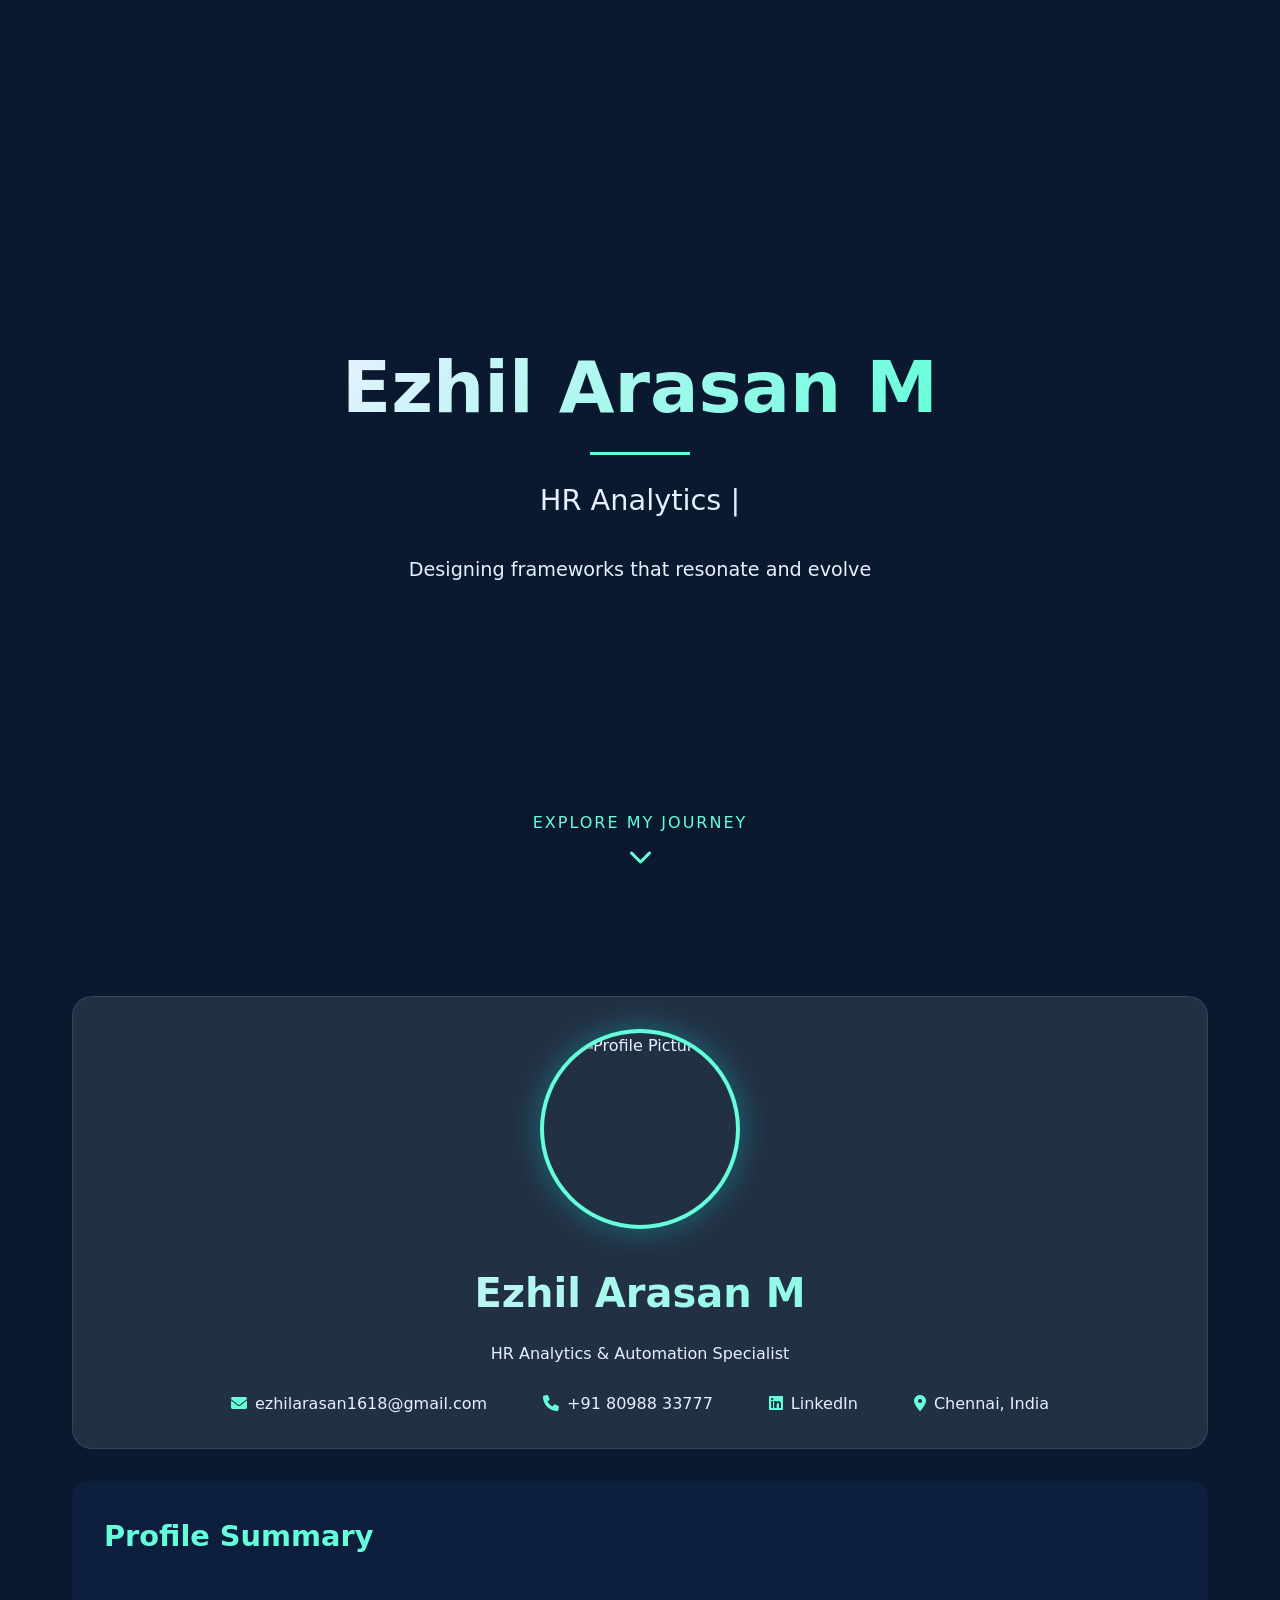
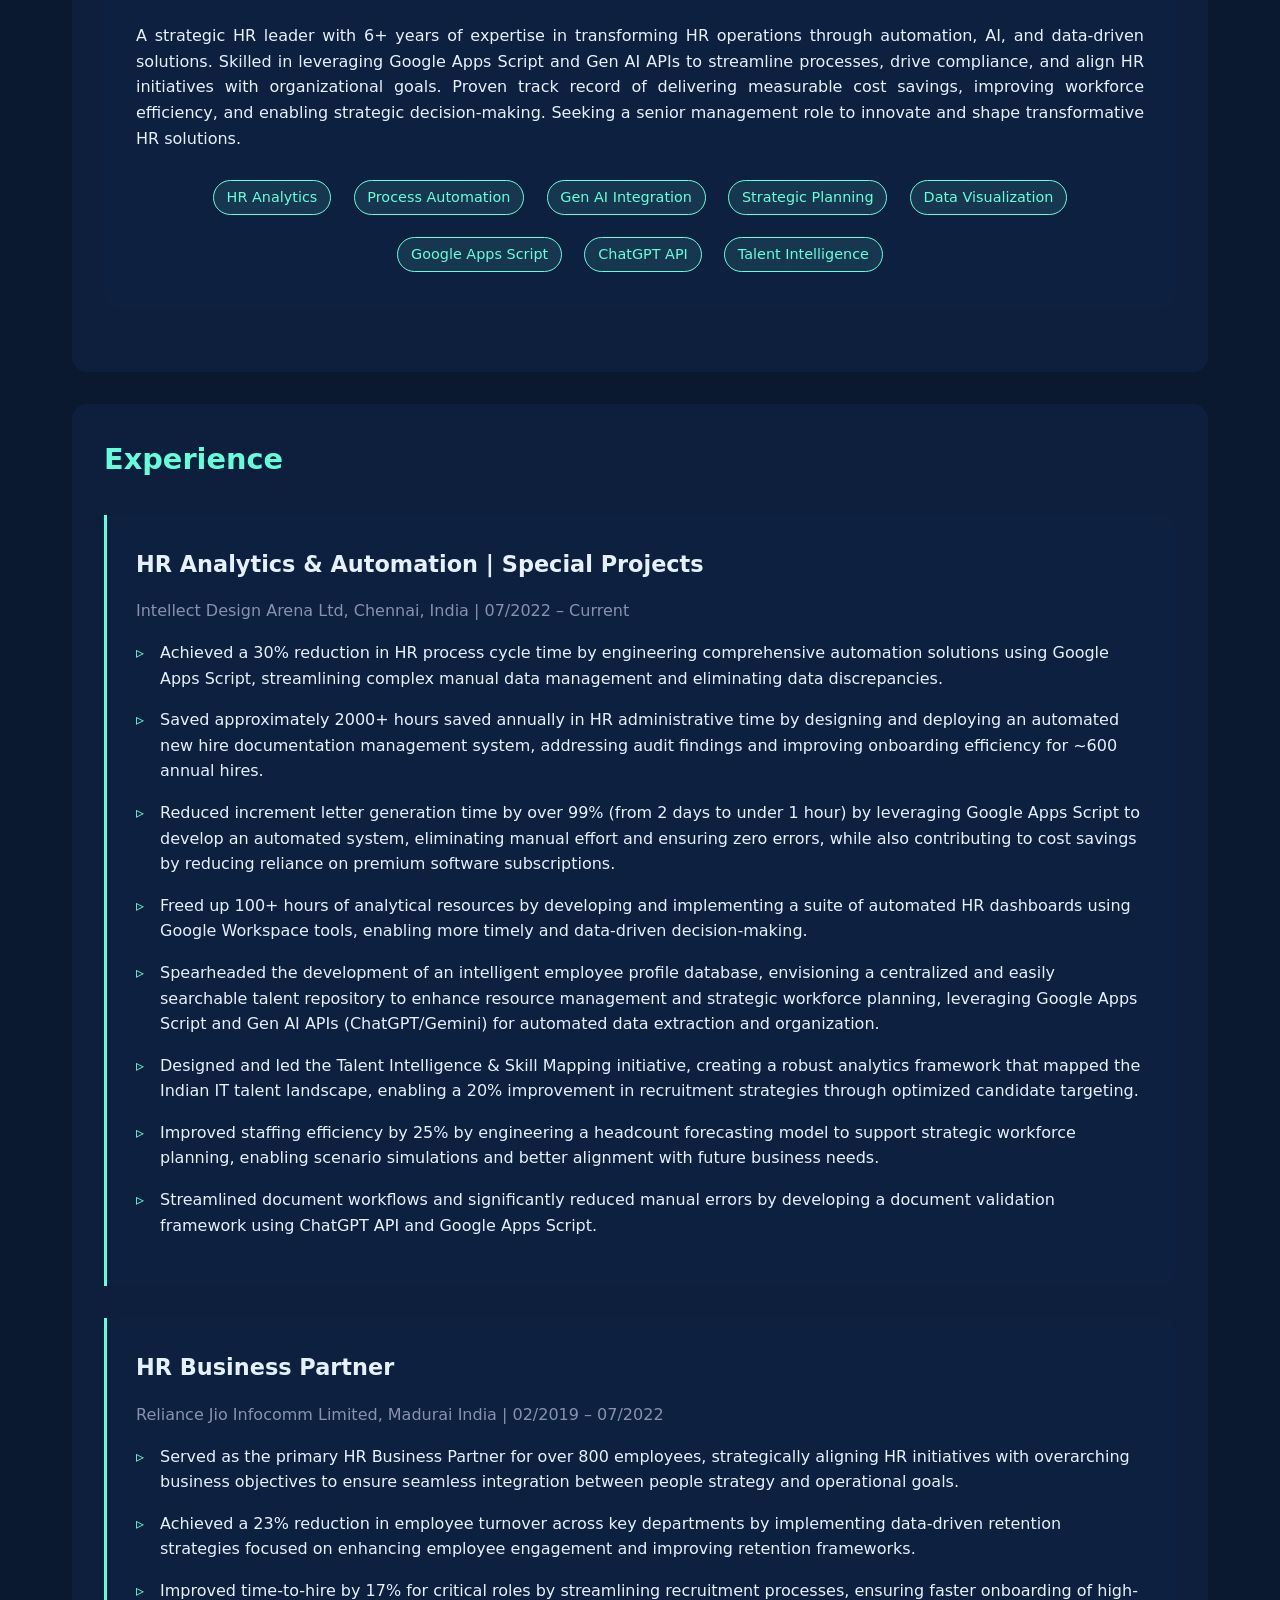
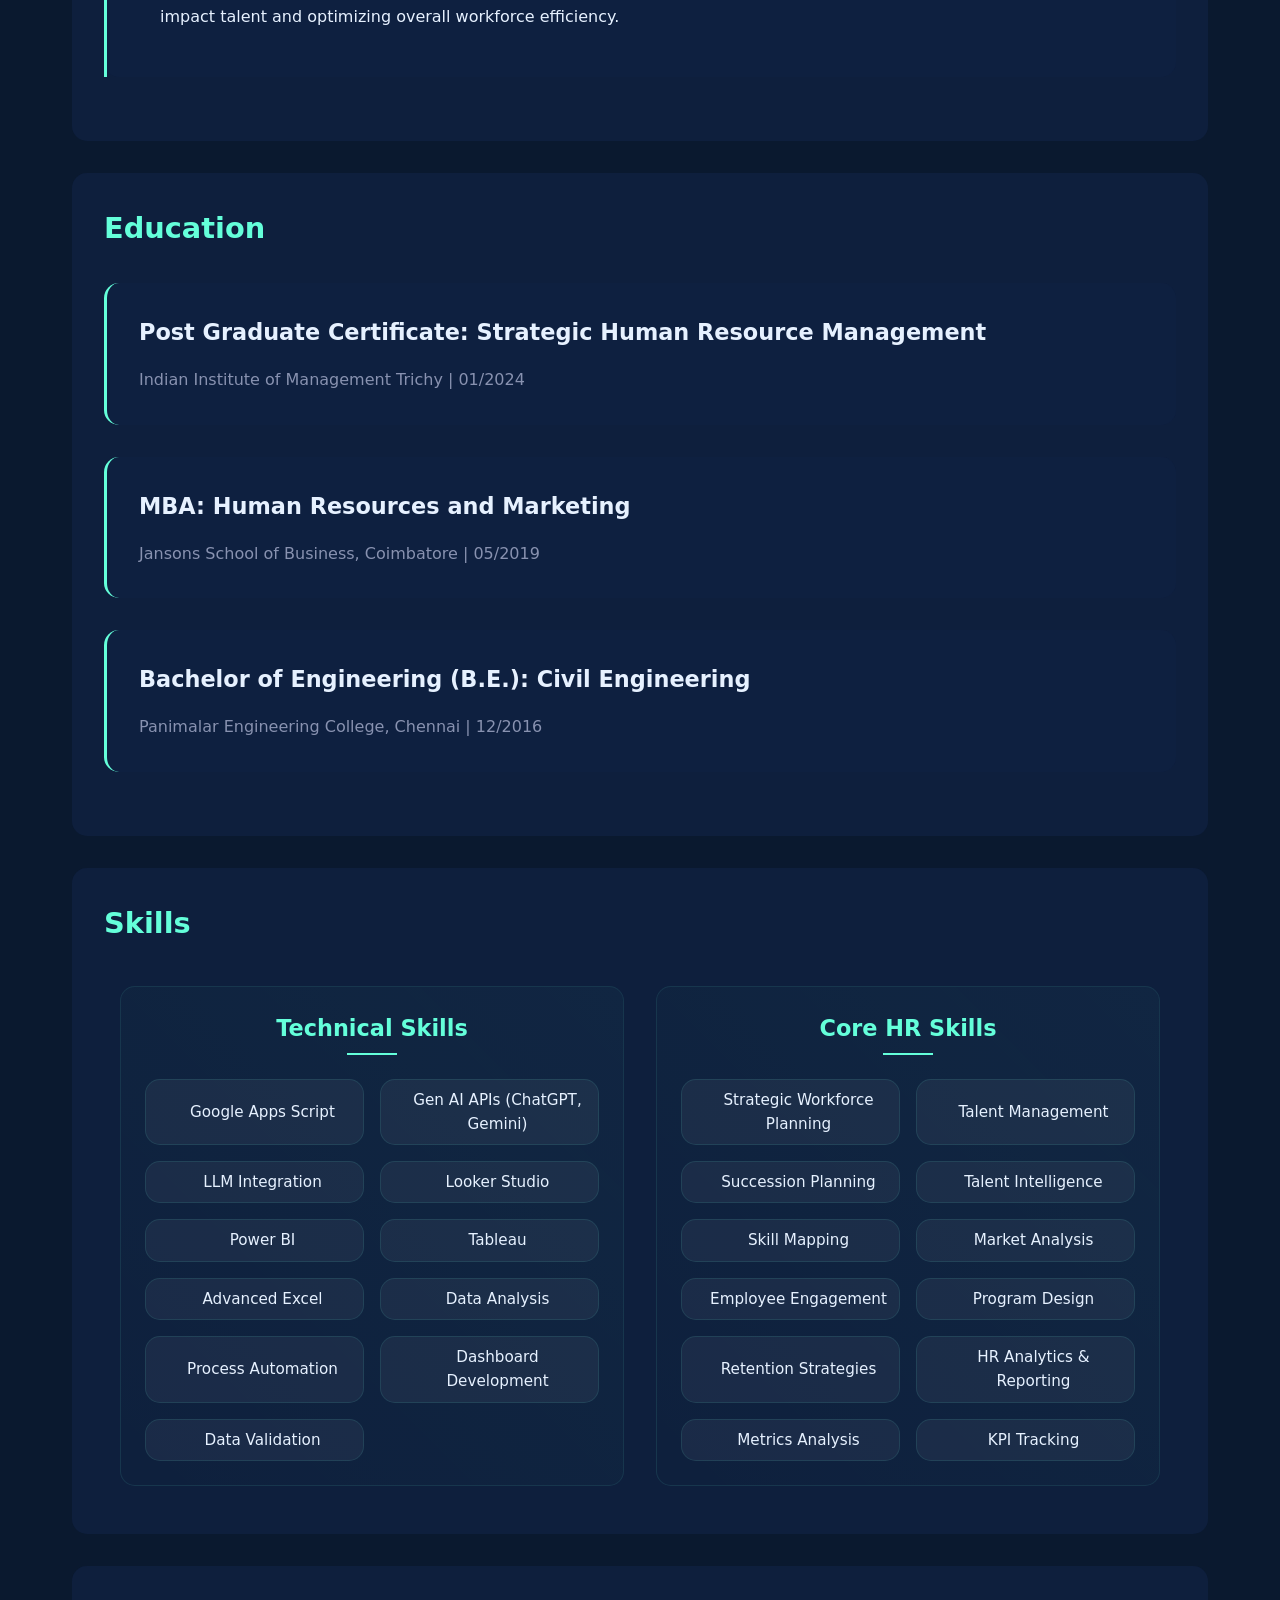
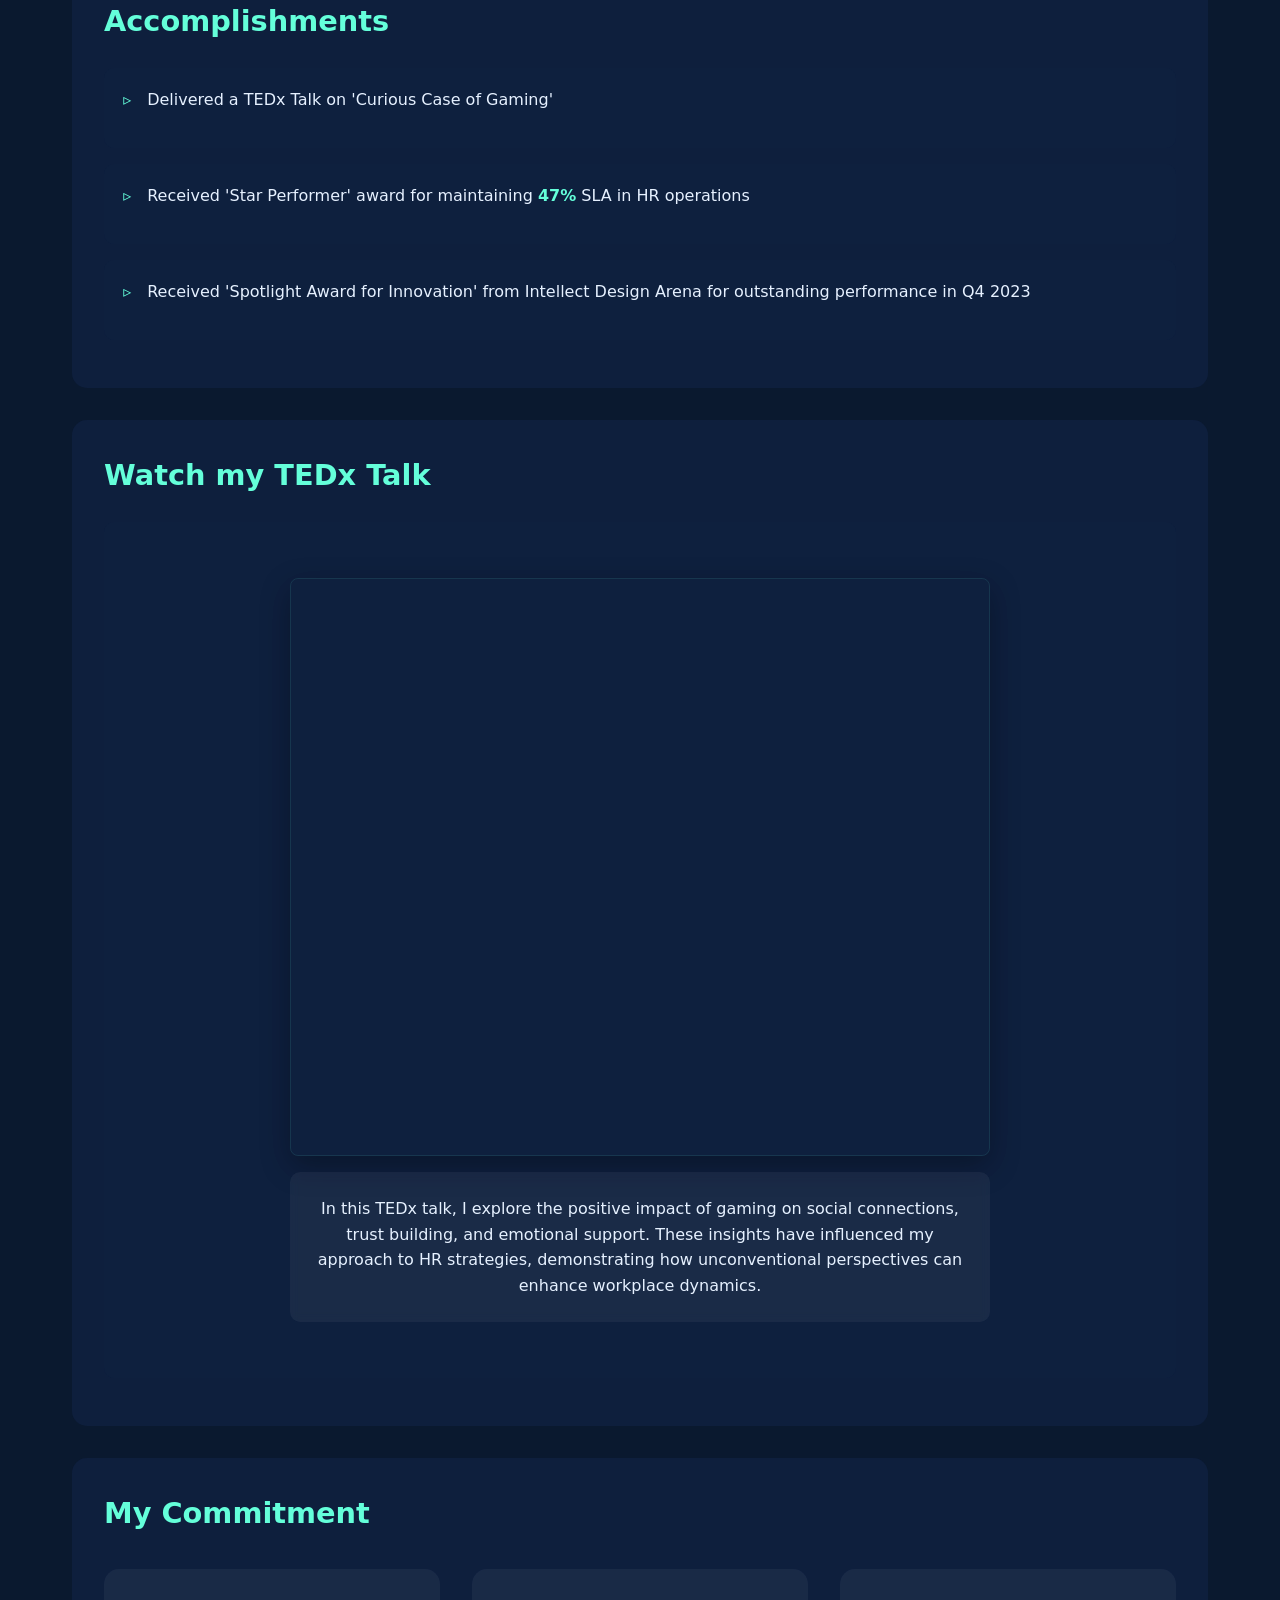
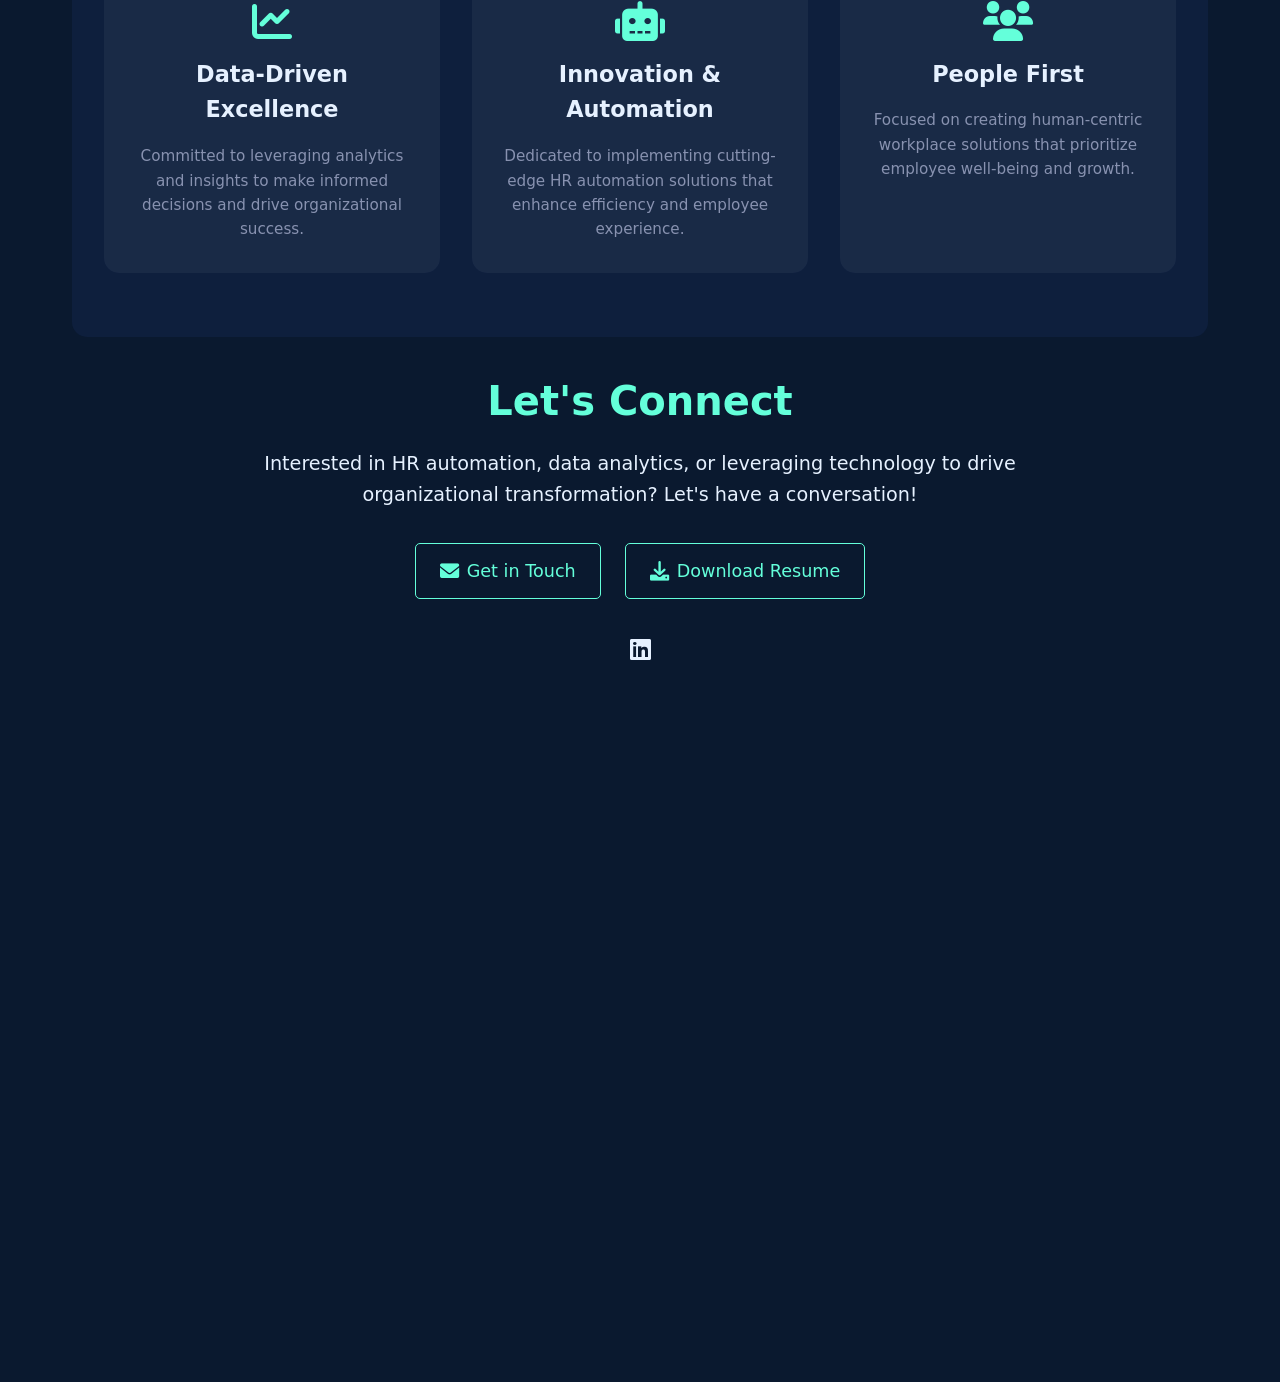
==== commit e61431ac: "Add files via upload" ====
--- a/index.html
+++ b/index.html
@@ -1,55 +1,2232 @@
-<!DOCTYPE html>
-<html lang="en">
-<head>
-    <meta charset="UTF-8">
-    <meta name="viewport" content="width=device-width, initial-scale=1.0">
-    <title>My Resume</title>
-    <link rel="stylesheet" href="styles.css">
-</head>
-<body>
-    <header>
-        <div class="intro">
-            <h1 id="name"></h1>
-            <p id="title"></p>
-        </div>
-    </header>
-
-    <section id="about">
-        <h2>About Me</h2>
-        <p>A brief and engaging introduction about yourself.</p>
-    </section>
-
-    <section id="skills">
-        <h2>Skills</h2>
-        <ul>
-            <li>HTML</li>
-            <li>CSS</li>
-            <li>JavaScript</li>
-        </ul>
-    </section>
-
-    <section id="experience">
-        <h2>Experience</h2>
-        <div class="job">
-            <h3>Job Title</h3>
-            <p>Company Name | Date</p>
-            <p>Job description.</p>
-        </div>
-    </section>
-
-    <section id="projects">
-        <h2>Projects</h2>
-        <div class="project">
-            <h3>Project Name</h3>
-            <p>Project description.</p>
-        </div>
-    </section>
-
-    <section id="contact">
-        <h2>Contact</h2>
-        <p>Your contact information.</p>
-    </section>
-
-    <script src="script.js"></script>
-</body>
-</html>+<!DOCTYPE html>
+<html lang="en">
+<head>
+    <meta charset="UTF-8">
+    <meta name="viewport" content="width=device-width, initial-scale=1.0">
+    <title>Interactive Resume</title>
+    <script src="https://cdn.jsdelivr.net/npm/vanilla-tilt@1.7.0/dist/vanilla-tilt.min.js"></script>
+    <script src="https://cdnjs.cloudflare.com/ajax/libs/three.js/r128/three.min.js"></script>
+    <link rel="stylesheet" href="https://cdnjs.cloudflare.com/ajax/libs/font-awesome/6.0.0/css/all.min.css">
+    <style>
+        :root {
+            --primary-color: #2a3f54;
+            --accent-color: #64ffda;
+            --bg-dark: #0a192f;
+            --text-primary: #e6f1ff;
+            --text-secondary: #8892b0;
+            --card-bg: rgba(17, 34, 64, 0.8);
+        }
+
+        * {
+            margin: 0;
+            padding: 0;
+            box-sizing: border-box;
+        }
+
+        html {
+            scroll-behavior: smooth;
+        }
+
+        body {
+            font-family: 'Segoe UI', Tahoma, Geneva, Verdana, sans-serif;
+            background: var(--bg-dark);
+            color: var(--text-primary);
+            line-height: 1.6;
+            overflow-x: hidden;
+        }
+
+        .landing-section {
+            min-height: 100vh;
+            display: flex;
+            flex-direction: column;
+            justify-content: center;
+            align-items: center;
+            position: relative;
+            overflow: hidden;
+            padding: 2rem;
+        }
+
+        .landing-content {
+            text-align: center;
+            z-index: 2;
+            opacity: 0;
+            transform: translateY(30px);
+            animation: fadeInUp 1s ease forwards;
+        }
+
+        .landing-title {
+            font-size: 4.5rem;
+            margin-bottom: 1rem;
+            background: linear-gradient(120deg, var(--text-primary), var(--accent-color));
+            -webkit-background-clip: text;
+            -webkit-text-fill-color: transparent;
+            position: relative;
+        }
+
+        .landing-title::after {
+            content: '';
+            position: absolute;
+            width: 0;
+            height: 3px;
+            bottom: -10px;
+            left: 50%;
+            transform: translateX(-50%);
+            background: var(--accent-color);
+            animation: lineExpand 1.5s ease forwards;
+            animation-delay: 1s;
+        }
+
+        .landing-subtitle {
+            font-size: 1.8rem;
+            color: var(--text-primary);
+            margin: 2rem 0;
+            opacity: 0;
+            animation: fadeIn 1s ease forwards;
+            animation-delay: 0.5s;
+        }
+
+        .landing-description {
+            color: var(--text-primary);
+            font-size: 1.2rem;
+            max-width: 600px;
+            margin: 0 auto;
+            opacity: 0;
+            animation: fadeIn 1s ease forwards;
+            animation-delay: 1s;
+        }
+
+        .scroll-indicator {
+            position: absolute;
+            bottom: 2rem;
+            left: 50%;
+            transform: translateX(-50%);
+            color: var(--accent-color);
+            text-decoration: none;
+            display: flex;
+            flex-direction: column;
+            align-items: center;
+            opacity: 0;
+            animation: fadeIn 1s ease forwards, bounce 2s infinite;
+            animation-delay: 1.5s;
+            transition: all 0.3s ease;
+        }
+
+        .scroll-indicator:hover {
+            transform: translateX(-50%) translateY(-5px);
+            color: var(--text-primary);
+        }
+
+        .scroll-text {
+            font-size: 1rem;
+            margin-bottom: 0.5rem;
+            text-transform: uppercase;
+            letter-spacing: 2px;
+        }
+
+        .scroll-indicator i {
+            font-size: 1.5rem;
+        }
+
+        @keyframes lineExpand {
+            to {
+                width: 100px;
+            }
+        }
+
+        @keyframes fadeInUp {
+            from {
+                opacity: 0;
+                transform: translateY(30px);
+            }
+            to {
+                opacity: 1;
+                transform: translateY(0);
+            }
+        }
+
+        @keyframes fadeIn {
+            from {
+                opacity: 0;
+            }
+            to {
+                opacity: 1;
+            }
+        }
+
+        @keyframes bounce {
+            0%, 20%, 50%, 80%, 100% {
+                transform: translateX(-50%) translateY(0);
+            }
+            40% {
+                transform: translateX(-50%) translateY(-10px);
+            }
+            60% {
+                transform: translateX(-50%) translateY(-5px);
+            }
+        }
+
+        .typing-effect::after {
+            content: '|';
+            animation: blink 1s infinite;
+        }
+
+        @keyframes blink {
+            0%, 100% {
+                opacity: 1;
+            }
+            50% {
+                opacity: 0;
+            }
+        }
+
+        @media (max-width: 768px) {
+            .landing-section {
+                min-height: 90vh;
+                padding: 1rem;
+            }
+
+            .landing-title {
+                font-size: 2.5rem;
+            }
+
+            .landing-subtitle {
+                font-size: 1.2rem;
+                margin: 1.5rem 0;
+            }
+
+            .landing-description {
+                font-size: 1rem;
+                margin-bottom: 1.5rem;
+            }
+
+            .scroll-indicator {
+                bottom: 1rem;
+            }
+        }
+
+        .main-content {
+            padding-top: 2rem;
+        }
+
+        #main-content {
+            margin-top: 4rem;
+            padding-top: 2rem;
+        }
+
+        @media (max-width: 768px) {
+            .landing-title {
+                font-size: 2.5rem;
+            }
+            .landing-subtitle {
+                font-size: 1.2rem;
+            }
+            #main-content {
+                margin-top: 3rem;
+                padding-top: 1.5rem;
+            }
+        }
+
+        :root {
+            --primary-color: #2a3f54;
+            --accent-color: #64ffda;
+            --text-primary: #e6f1ff;
+            --text-secondary: #8892b0;
+            --bg-dark: #0a192f;
+            --card-bg: rgba(16, 33, 65, 0.8);
+        }
+
+        * {
+            margin: 0;
+            padding: 0;
+            box-sizing: border-box;
+            font-family: 'Segoe UI', system-ui, sans-serif;
+        }
+
+        body {
+            background: var(--bg-dark);
+            color: var(--text-primary);
+            min-height: 100vh;
+            overflow-x: hidden;
+            line-height: 1.6;
+        }
+
+        #background-canvas {
+            position: fixed;
+            top: 0;
+            left: 0;
+            width: 100%;
+            height: 90vh;
+            z-index: -1;
+        }
+
+        .container {
+            max-width: 1200px;
+            margin: 0 auto;
+            padding: 2rem;
+            position: relative;
+            z-index: 1;
+        }
+
+        .header {
+            text-align: center;
+            padding: 2rem;
+            margin-bottom: 2rem;
+            background: rgba(255, 255, 255, 0.1);
+            backdrop-filter: blur(10px);
+            border-radius: 20px;
+            border: 1px solid rgba(255, 255, 255, 0.1);
+            animation: fadeInUp 1s ease-out;
+        }
+
+        .profile-container {
+            position: relative;
+            width: 200px;
+            height: 200px;
+            margin: 0 auto 2rem;
+            border-radius: 50%;
+            overflow: hidden;
+            border: 4px solid var(--accent-color);
+            box-shadow: 0 0 30px rgba(0, 255, 255, 0.3);
+            animation: pulse 2s infinite;
+        }
+
+        @keyframes pulse {
+            0% {
+                box-shadow: 0 0 30px rgba(0, 255, 255, 0.3);
+            }
+            50% {
+                box-shadow: 0 0 50px rgba(0, 255, 255, 0.5);
+            }
+            100% {
+                box-shadow: 0 0 30px rgba(0, 255, 255, 0.3);
+            }
+        }
+
+        .profile-img {
+            width: 100%;
+            height: 100%;
+            object-fit: cover;
+            transition: transform 0.3s ease;
+        }
+
+        .profile-container:hover .profile-img {
+            transform: scale(1.1);
+        }
+
+        .contact-info {
+            display: flex;
+            flex-wrap: wrap;
+            justify-content: center;
+            gap: 1.5rem;
+            margin-top: 1.5rem;
+        }
+
+        .contact-info a, .contact-info span {
+            display: inline-flex;
+            align-items: center;
+            gap: 0.5rem;
+            margin: 0 1rem;
+            color: var(--text-primary);
+            text-decoration: none;
+            transition: color 0.3s ease;
+        }
+
+        .contact-info a:hover {
+            color: var(--accent-color);
+        }
+
+        .contact-info i {
+            color: var(--accent-color);
+        }
+
+        .card {
+            background: var(--card-bg);
+            border-radius: 15px;
+            padding: 2rem;
+            margin: 2rem 0;
+            transition: all 0.3s ease;
+        }
+
+        .card:hover {
+            transform: translateY(-5px);
+            box-shadow: 0 20px 40px rgba(0, 0, 0, 0.3);
+        }
+
+        .connect-section {
+            margin-top: 2rem;
+            text-align: center;
+            position: relative;
+            z-index: 2;
+            overflow: hidden;
+        }
+
+        .connect-section h2 {
+            color: var(--accent-color);
+            font-size: 2.5rem;
+            margin-bottom: 1rem;
+        }
+
+        .connect-section p {
+            color: var(--text-primary);
+            font-size: 1.2rem;
+            max-width: 800px;
+            margin: 0 auto 2rem;
+        }
+
+        .cta-buttons {
+            display: flex;
+            gap: 2rem;
+            justify-content: center;
+            margin: 2rem 0;
+        }
+
+        .cta-button {
+            display: inline-flex;
+            align-items: center;
+            gap: 0.5rem;
+            padding: 0.8rem 1.5rem;
+            border: 1px solid var(--accent-color);
+            color: var(--accent-color);
+            background: transparent;
+            border-radius: 5px;
+            text-decoration: none;
+            font-size: 1.1rem;
+            transition: all 0.3s ease;
+        }
+
+        .cta-button:hover {
+            background: rgba(100, 255, 218, 0.1);
+            transform: translateY(-2px);
+        }
+
+        .social-links {
+            margin: 2rem 0;
+        }
+
+        .social-links a {
+            color: var(--text-primary);
+            font-size: 1.8rem;
+            transition: all 0.3s ease;
+        }
+
+        .social-links a:hover {
+            color: var(--accent-color);
+            transform: translateY(-2px);
+        }
+
+        .copyright {
+            color: var(--text-secondary);
+            font-size: 0.9rem;
+        }
+
+        .card h2 {
+            color: var(--accent-color);
+            margin-bottom: 1.5rem;
+            font-size: 1.8rem;
+            position: relative;
+        }
+
+        .card h2::after {
+            content: '';
+            position: absolute;
+            bottom: -5px;
+            left: 0;
+            width: 100%;
+            height: 2px;
+            background: var(--accent-color);
+            transform: scaleX(0);
+            transform-origin: right;
+            transition: transform 0.3s ease;
+        }
+
+        .card:hover h2::after {
+            transform: scaleX(1);
+            transform-origin: left;
+        }
+
+        .experience-item {
+            padding: 2rem;
+            margin: 1.5rem 0;
+            position: relative;
+            transition: all 0.3s ease;
+            background: rgba(16, 33, 65, 0.4);
+            border-radius: 10px;
+        }
+
+        .experience-item h3 {
+            color: var(--accent-color);
+            font-size: 1.3rem;
+            margin-bottom: 0.5rem;
+        }
+
+        .experience-item .company {
+            color: var(--text-secondary);
+            font-size: 1rem;
+            margin-bottom: 1rem;
+            display: block;
+        }
+
+        .experience-item ul {
+            list-style: none;
+            padding: 0;
+        }
+
+        .experience-item li {
+            margin-bottom: 1rem;
+            padding-left: 1.5rem;
+            position: relative;
+            line-height: 1.6;
+        }
+
+        .experience-item li::before {
+            content: "▹";
+            position: absolute;
+            left: 0;
+            color: var(--accent-color);
+        }
+
+        .metric-highlight {
+            color: var(--accent-color);
+            font-weight: 600;
+        }
+
+        /* Enhanced Skills Section Styling */
+        .skills-grid {
+            display: grid;
+            grid-template-columns: repeat(4, 1fr);
+            grid-template-rows: repeat(2, auto);
+            gap: 2rem;
+            margin: 2rem 0;
+            justify-items: center;
+            align-items: start;
+        }
+
+        .skill-item {
+            text-align: center;
+            padding: 2rem;
+            background: rgba(16, 33, 65, 0.4);
+            border-radius: 15px;
+            width: 100%;
+            height: 100%;
+            display: flex;
+            flex-direction: column;
+            justify-content: center;
+            align-items: center;
+            border: 1px solid rgba(100, 255, 218, 0.1);
+            position: relative;
+            overflow: hidden;
+            cursor: pointer;
+            transition: all 0.2s cubic-bezier(0.4, 0, 0.2, 1);
+            user-select: none;
+        }
+
+        .skill-item.active {
+            transform: translateY(-5px);
+            border-color: var(--accent-color);
+            box-shadow: 0 5px 15px rgba(100, 255, 218, 0.1);
+        }
+
+        .skill-item.active::before {
+            transform: translateX(100%);
+        }
+
+        .skill-item::before {
+            content: '';
+            position: absolute;
+            top: 0;
+            left: 0;
+            width: 100%;
+            height: 100%;
+            background: linear-gradient(45deg, transparent, rgba(100, 255, 218, 0.05), transparent);
+            transform: translateX(-100%);
+            transition: transform 0.2s cubic-bezier(0.4, 0, 0.2, 1);
+        }
+
+        .skill-item:hover {
+            transform: translateY(-5px);
+            border-color: var(--accent-color);
+            box-shadow: 0 5px 15px rgba(100, 255, 218, 0.1);
+        }
+
+        .skill-item:hover::before {
+            transform: translateX(100%);
+        }
+
+        .skill-main {
+            color: var(--accent-color);
+            margin-bottom: 0.5rem;
+            font-size: 1.2rem;
+            font-weight: bold;
+            transition: color 0.2s cubic-bezier(0.4, 0, 0.2, 1);
+        }
+
+        .skill-sub {
+            color: var(--text-secondary);
+            font-size: 0.9rem;
+            transition: color 0.2s cubic-bezier(0.4, 0, 0.2, 1);
+        }
+
+        @media (max-width: 1200px) {
+            .skills-grid {
+                grid-template-columns: repeat(2, 1fr);
+                grid-template-rows: auto;
+            }
+        }
+
+        @media (max-width: 768px) {
+            .skills-grid {
+                grid-template-columns: 1fr;
+            }
+        }
+
+        .education-item {
+            margin-bottom: 1.5rem;
+            padding: 1rem;
+            border-left: 3px solid var(--accent-color);
+            background: rgba(100, 255, 218, 0.05);
+            border-radius: 0 10px 10px 0;
+            transition: all 0.3s ease;
+        }
+
+        .education-item:hover {
+            transform: translateX(10px);
+            background: rgba(100, 255, 218, 0.1);
+        }
+
+        h1 {
+            font-size: 2.5rem;
+            margin: 1rem 0;
+            background: linear-gradient(120deg, var(--text-primary), var(--accent-color));
+            -webkit-background-clip: text;
+            -webkit-text-fill-color: transparent;
+            background-clip: text;
+        }
+
+        .tedx-section {
+            margin-top: 2rem;
+        }
+
+        .video-container {
+            position: relative;
+            width: 100%;
+            max-width: 700px;
+            margin: 2rem auto;
+            padding-bottom: 56.25%;
+            height: 0;
+            overflow: hidden;
+            border-radius: 15px;
+            box-shadow: 0 10px 30px rgba(0, 0, 0, 0.3);
+            border: 1px solid rgba(100, 255, 218, 0.1);
+        }
+
+        .video-container iframe {
+            position: absolute;
+            top: 0;
+            left: 0;
+            width: 100%;
+            height: 100%;
+            border-radius: 15px;
+        }
+
+        .tedx-description {
+            max-width: 700px;
+            margin: 2rem auto;
+            color: var(--text-secondary);
+            line-height: 1.6;
+            padding: 1.5rem;
+            background: rgba(255, 255, 255, 0.05);
+            border-radius: 10px;
+            backdrop-filter: blur(5px);
+        }
+
+        @media (max-width: 768px) {
+            .container {
+                padding: 1rem;
+            }
+            
+            .card {
+                padding: 1.5rem;
+                margin: 1.5rem 0;
+            }
+
+            h1 {
+                font-size: 1.8rem;
+                text-align: center;
+            }
+
+            .title {
+                font-size: 1rem;
+                text-align: center;
+            }
+
+            .contact-info {
+                flex-direction: column;
+                align-items: center;
+                gap: 0.8rem;
+            }
+
+            .profile-container {
+                width: 150px;
+                height: 150px;
+            }
+
+            .skills-grid {
+                grid-template-columns: 1fr;
+                gap: 1rem;
+            }
+
+            .skill-item {
+                padding: 0.8rem;
+                font-size: 0.9rem;
+            }
+
+            .experience-item, .accomplishments-list li {
+                font-size: 0.9rem;
+                padding-left: 1.2rem;
+                margin-bottom: 0.6rem;
+            }
+
+            .card h2 {
+                font-size: 1.4rem;
+            }
+
+            .experience-item h3, .education-item h3 {
+                font-size: 1.1rem;
+            }
+
+            .company, .institution {
+                font-size: 0.85rem;
+            }
+
+            .video-container {
+                margin: 1.5rem auto;
+            }
+
+            .tedx-description {
+                margin: 1.5rem auto;
+                padding: 1rem;
+            }
+        }
+
+        /* Additional styles for very small screens */
+        @media (max-width: 480px) {
+            .container {
+                padding: 0.8rem;
+            }
+
+            .card {
+                padding: 1rem;
+                margin: 0.8rem 0;
+            }
+
+            h1 {
+                font-size: 1.5rem;
+            }
+
+            .skills-grid {
+                grid-template-columns: repeat(auto-fit, minmax(120px, 1fr));
+            }
+
+            .profile-container {
+                width: 120px;
+                height: 120px;
+            }
+
+            /* Disable tilt effect on mobile for better performance */
+            [data-tilt] {
+                transform: none !important;
+            }
+        }
+
+        /* Ensure proper scaling of the background canvas */
+        @media (max-width: 768px) {
+            #background-canvas {
+                opacity: 0.3; /* Reduce opacity on mobile for better readability */
+            }
+        }
+
+        /* Optimize text readability on mobile */
+        @media (max-width: 768px) {
+            body {
+                line-height: 1.4;
+            }
+
+            p {
+                font-size: 0.9rem;
+            }
+
+            .card {
+                backdrop-filter: blur(8px); /* Slightly reduce blur for better performance */
+            }
+        }
+
+        .section-container {
+            margin: 2rem 0;
+            padding: 3rem 2rem;
+            background: rgba(17, 34, 64, 0.7);
+            backdrop-filter: blur(10px);
+            border-radius: 20px;
+            border: 1px solid rgba(100, 255, 218, 0.1);
+            max-width: 1200px;
+        }
+
+        .section-title {
+            text-align: center;
+            font-size: 2.5rem;
+            margin-bottom: 2rem;
+            color: var(--text-primary);
+        }
+
+        .section-subtitle {
+            text-align: center;
+            color: var(--text-secondary);
+            margin-bottom: 2rem;
+            font-size: 1.1rem;
+            max-width: 800px;
+            margin-left: auto;
+            margin-right: auto;
+        }
+
+        .commitment-grid {
+            display: grid;
+            grid-template-columns: repeat(auto-fit, minmax(250px, 1fr));
+            gap: 2rem;
+            margin-top: 3rem;
+        }
+
+        .commitment-item {
+            text-align: center;
+            padding: 2rem;
+            background: rgba(255, 255, 255, 0.05);
+            border-radius: 15px;
+            transition: all 0.3s ease;
+        }
+
+        .commitment-item:hover {
+            transform: translateY(-5px);
+            background: rgba(255, 255, 255, 0.08);
+        }
+
+        .commitment-item i {
+            font-size: 2.5rem;
+            color: var(--accent-color);
+            margin-bottom: 1rem;
+        }
+
+        .commitment-item h3 {
+            color: var(--text-primary);
+            margin-bottom: 1rem;
+            font-size: 1.2rem;
+        }
+
+        .commitment-item p {
+            color: var(--text-primary);
+            font-size: 0.95rem;
+            line-height: 1.6;
+        }
+
+        .tedx-container {
+            text-align: center;
+            padding: 0 1rem;
+        }
+
+        .video-description {
+            max-width: 700px;
+            margin: 2rem auto;
+            color: var(--text-primary);
+            line-height: 1.6;
+            padding: 1.5rem;
+            background: rgba(255, 255, 255, 0.05);
+            border-radius: 10px;
+            backdrop-filter: blur(5px);
+        }
+
+        .connect-section {
+            margin-top: 2rem;
+            text-align: center;
+            position: relative;
+            z-index: 2;
+        }
+
+        .connect-section h2 {
+            color: var(--accent-color);
+            font-size: 2.5rem;
+            margin-bottom: 1rem;
+        }
+
+        .connect-section p {
+            color: var(--text-primary);
+            font-size: 1.2rem;
+            max-width: 800px;
+            margin: 0 auto 2rem;
+        }
+
+        .connect-buttons {
+            display: flex;
+            gap: 2rem;
+            justify-content: center;
+            margin: 2rem 0;
+        }
+
+        .connect-section .cta-button {
+            display: inline-flex;
+            align-items: center;
+            gap: 0.5rem;
+            padding: 0.8rem 1.5rem;
+            border: 1px solid var(--accent-color);
+            color: var(--accent-color);
+            border-radius: 5px;
+            text-decoration: none;
+            font-size: 1.1rem;
+            transition: all 0.3s ease;
+        }
+
+        .connect-section .cta-button:hover {
+            background: rgba(100, 255, 218, 0.1);
+            transform: translateY(-2px);
+        }
+
+        .social-links {
+            margin: 2rem 0;
+        }
+
+        .social-links a {
+            color: var(--text-primary);
+            font-size: 1.8rem;
+            transition: all 0.3s ease;
+        }
+
+        .social-links a:hover {
+            color: var(--accent-color);
+            transform: translateY(-2px);
+        }
+
+        .copyright {
+            color: var(--text-secondary);
+            font-size: 0.9rem;
+        }
+
+        .footer-section {
+            margin-top: -200px;
+            padding-top: 270px;
+            padding-bottom: 2rem;
+            width: 100%;
+            position: relative;
+            z-index: 1;
+            text-align: center;
+        }
+
+        .footer-content {
+            max-width: 800px;
+            margin: 0 auto;
+            padding: 0 1rem;
+            text-align: center;
+        }
+
+        .footer-title {
+            font-size: 2.5rem;
+            margin-bottom: 1rem;
+            color: var(--text-primary);
+        }
+
+        .footer-subtitle {
+            color: var(--text-primary);
+            margin-bottom: 2rem;
+            font-size: 1.1rem;
+        }
+
+        .cta-buttons {
+            display: flex;
+            justify-content: center;
+            gap: 1.5rem;
+            margin-bottom: 2rem;
+            flex-wrap: wrap;
+        }
+
+        .cta-button {
+            display: inline-flex;
+            align-items: center;
+            gap: 0.5rem;
+            padding: 1rem 2rem;
+            background-color: transparent;
+            border: 2px solid var(--accent-color);
+            color: var(--accent-color);
+            border-radius: 5px;
+            text-decoration: none;
+            font-size: 1.1rem;
+            transition: all 0.3s ease;
+        }
+
+        .cta-button i {
+            font-size: 1.2rem;
+        }
+
+        .cta-button:hover {
+            background: rgba(100, 255, 218, 0.1);
+            transform: translateY(-3px);
+            box-shadow: 0 5px 15px rgba(100, 255, 218, 0.2);
+        }
+
+        .download-button {
+            background: var(--accent-color);
+            color: var(--bg-dark);
+        }
+
+        .download-button:hover {
+            background: var(--accent-color);
+            opacity: 0.9;
+        }
+
+        .social-links {
+            display: flex;
+            justify-content: center;
+            gap: 2rem;
+            margin-top: 2rem;
+        }
+
+        .social-links a {
+            color: var(--text-primary);
+            font-size: 1.5rem;
+            transition: all 0.3s ease;
+        }
+
+        .social-links a:hover {
+            color: var(--accent-color);
+            transform: translateY(-3px);
+        }
+
+        .copyright {
+            margin-top: 2rem;
+            color: var(--text-primary);
+            font-size: 0.9rem;
+        }
+
+        @media (max-width: 768px) {
+            .footer-title {
+                font-size: 2rem;
+            }
+            .footer-subtitle {
+                font-size: 1rem;
+            }
+        }
+
+        .container section:last-child {
+            margin-bottom: 2rem;
+        }
+
+        @media (max-width: 768px) {
+            .footer-section {
+                padding: 1.5rem 0;
+                margin-top: 1.5rem;
+            }
+            .container section:last-child {
+                margin-bottom: 1.5rem;
+            }
+        }
+
+        /* Profile Summary styling */
+        .profile-summary {
+            background: rgba(16, 33, 65, 0.4);
+            border-radius: 10px;
+            padding: 1.5rem;
+            margin: 1rem 0;
+            transition: all 0.3s ease;
+        }
+
+        .profile-summary p {
+            line-height: 1.6;
+            margin-bottom: 1rem;
+            color: var(--text-primary);
+            text-align: justify;
+        }
+
+        .key-highlight {
+            color: var(--accent-color);
+            font-weight: 500;
+        }
+
+        .tedx-container {
+            background: rgba(16, 33, 65, 0.4);
+            border-radius: 10px;
+            padding: 1.5rem;
+            margin: 1rem 0;
+            transition: all 0.3s ease;
+        }
+
+        .tedx-container:hover {
+            transform: translateY(-3px);
+            box-shadow: 0 5px 15px rgba(100, 255, 218, 0.1);
+        }
+
+        .video-container {
+            position: relative;
+            padding-bottom: 56.25%; /* 16:9 aspect ratio */
+            height: 0;
+            overflow: hidden;
+            margin-bottom: 1rem;
+            border-radius: 8px;
+        }
+
+        .video-container iframe {
+            position: absolute;
+            top: 0;
+            left: 0;
+            width: 100%;
+            height: 100%;
+            border: none;
+        }
+
+        .video-description {
+            line-height: 1.6;
+            margin-top: 1rem;
+            color: var(--text-primary);
+        }
+
+        .profile-tags {
+            display: flex;
+            flex-wrap: wrap;
+            gap: 0.8rem;
+            margin-top: 1.5rem;
+            justify-content: center;
+        }
+
+        .profile-tag {
+            display: inline-block;
+            padding: 0.3rem 0.8rem;
+            margin: 0.3rem;
+            background: rgba(100, 255, 218, 0.1);
+            border: 1px solid var(--accent-color);
+            border-radius: 20px;
+            color: var(--accent-color);
+            font-size: 0.9rem;
+            transition: all 0.2s cubic-bezier(0.4, 0, 0.2, 1);
+            cursor: pointer;
+            user-select: none;
+            position: relative;
+            overflow: hidden;
+        }
+
+        .profile-tag::before {
+            content: '';
+            position: absolute;
+            top: 0;
+            left: 0;
+            width: 100%;
+            height: 100%;
+            background: linear-gradient(45deg, transparent, rgba(100, 255, 218, 0.05), transparent);
+            transform: translateX(-100%);
+            transition: transform 0.2s cubic-bezier(0.4, 0, 0.2, 1);
+        }
+
+        .profile-tag:hover {
+            background: rgba(100, 255, 218, 0.2);
+            transform: translateY(-2px);
+            box-shadow: 0 2px 8px rgba(100, 255, 218, 0.2);
+        }
+
+        .profile-tag:hover::before {
+            transform: translateX(100%);
+        }
+
+        .profile-tag.active {
+            background: rgba(100, 255, 218, 0.2);
+            transform: translateY(-2px);
+            box-shadow: 0 2px 8px rgba(100, 255, 218, 0.2);
+        }
+
+        .profile-tag.active::before {
+            transform: translateX(100%);
+        }
+
+        @media (max-width: 768px) {
+            .profile-summary {
+                padding: 1.5rem;
+                margin: 1rem 0;
+            }
+
+            .profile-tags {
+                gap: 0.6rem;
+            }
+
+            .profile-tag {
+                font-size: 0.8rem;
+                padding: 0.3rem 0.8rem;
+            }
+        }
+
+        /* Scroll Animation Styles */
+        .fade-in-up {
+            opacity: 0;
+            transform: translateY(30px);
+            transition: opacity 0.6s ease-out, transform 0.6s ease-out;
+        }
+
+        .fade-in-up.visible {
+            opacity: 1;
+            transform: translateY(0);
+        }
+
+        .stagger-fade-in > * {
+            opacity: 0;
+            transform: translateY(20px);
+            transition: opacity 0.5s ease-out, transform 0.5s ease-out;
+        }
+
+        .stagger-fade-in.visible > *:nth-child(1) { transition-delay: 0.1s; }
+        .stagger-fade-in.visible > *:nth-child(2) { transition-delay: 0.2s; }
+        .stagger-fade-in.visible > *:nth-child(3) { transition-delay: 0.3s; }
+        .stagger-fade-in.visible > *:nth-child(4) { transition-delay: 0.4s; }
+        .stagger-fade-in.visible > *:nth-child(5) { transition-delay: 0.5s; }
+        .stagger-fade-in.visible > *:nth-child(6) { transition-delay: 0.6s; }
+        .stagger-fade-in.visible > *:nth-child(7) { transition-delay: 0.7s; }
+        .stagger-fade-in.visible > *:nth-child(8) { transition-delay: 0.8s; }
+
+        .stagger-fade-in.visible > * {
+            opacity: 1;
+            transform: translateY(0);
+        }
+
+        .timeline-reveal {
+            position: relative;
+        }
+
+        .timeline-reveal::before {
+            content: '';
+            position: absolute;
+            left: 0;
+            top: 0;
+            height: 100%;
+            width: 3px;
+            background: var(--accent-color);
+            transform: scaleY(0);
+            transform-origin: top;
+            transition: transform 0.8s ease-out;
+        }
+
+        .timeline-reveal.visible::before {
+            transform: scaleY(1);
+        }
+
+        .metric-number {
+            display: inline-block;
+            opacity: 0;
+            transform: translateY(10px);
+            transition: opacity 0.4s ease-out, transform 0.4s ease-out;
+        }
+
+        .metric-number.visible {
+            opacity: 1;
+            transform: translateY(0);
+        }
+
+        .accomplishments-list {
+            list-style: none;
+            padding: 0;
+        }
+
+        .accomplishments-list li {
+            margin-bottom: 1rem;
+            padding-left: 1.5rem;
+            position: relative;
+            line-height: 1.6;
+        }
+
+        .accomplishments-list li::before {
+            content: "▹";
+            position: absolute;
+            left: 0;
+            color: var(--accent-color);
+        }
+
+        .accomplishment-item {
+            background: rgba(16, 33, 65, 0.4);
+            border-radius: 10px;
+            padding: 1.2rem;
+            margin-bottom: 1rem;
+            transition: all 0.3s ease;
+        }
+
+        .accomplishment-item:hover {
+            transform: translateY(-3px);
+            box-shadow: 0 5px 15px rgba(100, 255, 218, 0.1);
+        }
+
+        .experience-item {
+            padding: 2rem;
+            margin: 1.5rem 0;
+            position: relative;
+            transition: all 0.3s ease;
+            background: rgba(16, 33, 65, 0.4);
+            border-radius: 10px;
+        }
+
+        .experience-item:hover {
+            transform: translateY(-3px);
+            box-shadow: 0 5px 15px rgba(100, 255, 218, 0.1);
+        }
+
+        .tedx-section {
+            background: rgba(16, 33, 65, 0.4);
+            border-radius: 10px;
+            padding: 1.5rem;
+            margin: 1rem 0;
+            transition: all 0.3s ease;
+        }
+
+        .tedx-section:hover {
+            transform: translateY(-3px);
+            box-shadow: 0 5px 15px rgba(100, 255, 218, 0.1);
+        }
+
+        .tedx-section h3 {
+            color: var(--accent-color);
+            margin-bottom: 1rem;
+        }
+
+        .tedx-section p {
+            margin-bottom: 1rem;
+            line-height: 1.6;
+        }
+
+        .tedx-section .cta-button {
+            display: inline-block;
+            padding: 0.8rem 1.5rem;
+            background-color: transparent;
+            border: 1px solid var(--accent-color);
+            color: var(--accent-color);
+            border-radius: 5px;
+            text-decoration: none;
+            font-size: 1.1rem;
+            transition: all 0.3s ease;
+        }
+
+        .tedx-section .cta-button:hover {
+            background-color: rgba(100, 255, 218, 0.1);
+            transform: translateY(-2px);
+        }
+
+        /* Standardize card and section styling */
+        .card,
+        .commitment-section,
+        .profile-summary,
+        .experience-item,
+        .education-item,
+        .skill-item,
+        .commitment-item {
+            background: var(--card-bg);
+            border-radius: 15px;
+            padding: 2rem;
+            transition: all 0.3s ease;
+        }
+
+        .card,
+        .commitment-section,
+        .profile-summary,
+        .experience-item,
+        .education-item {
+            margin: 2rem 0;
+        }
+
+        /* Standardize hover effects */
+        .card:hover,
+        .commitment-section:hover,
+        .profile-summary:hover,
+        .experience-item:hover,
+        .education-item:hover,
+        .skill-item:hover,
+        .commitment-item:hover {
+            transform: translateY(-5px);
+            box-shadow: 0 20px 40px rgba(0, 0, 0, 0.3);
+        }
+
+        /* Grid layouts */
+        .skills-grid,
+        .commitment-grid {
+            display: grid;
+            grid-template-columns: repeat(auto-fit, minmax(250px, 1fr));
+            gap: 2rem;
+            margin: 2rem 0;
+        }
+
+        /* Standardize heading styles */
+        .card h2,
+        .commitment-section h2,
+        section h2 {
+            color: var(--accent-color);
+            margin-bottom: 1.5rem;
+            font-size: 1.8rem;
+            position: relative;
+        }
+
+        /* Standardize item styles */
+        .skill-item,
+        .commitment-item {
+            text-align: center;
+            padding: 2rem;
+            background: rgba(255, 255, 255, 0.05);
+            margin: 0;
+        }
+
+        /* Icon styles */
+        .skill-item i,
+        .commitment-item i {
+            font-size: 2.5rem;
+            color: var(--accent-color);
+            margin-bottom: 1rem;
+        }
+
+        /* Heading styles for items */
+        .skill-item h3,
+        .commitment-item h3,
+        .experience-item h3,
+        .education-item h3 {
+            color: var(--text-primary);
+            margin-bottom: 1rem;
+            font-size: 1.4rem;
+        }
+
+        /* Text styles */
+        .skill-item p,
+        .commitment-item p,
+        .experience-item p,
+        .education-item p {
+            color: var(--text-secondary);
+            line-height: 1.6;
+        }
+
+        /* Mobile responsiveness */
+        @media (max-width: 768px) {
+            .card,
+            .commitment-section,
+            .profile-summary,
+            .experience-item,
+            .education-item,
+            .skill-item,
+            .commitment-item {
+                padding: 1.5rem;
+                margin: 1rem 0;
+            }
+
+            .skills-grid,
+            .commitment-grid {
+                gap: 1rem;
+            }
+        }
+
+        /* Landing floating icons */
+        .landing-floating {
+            position: absolute;
+            z-index: 2;
+            cursor: pointer;
+            transition: all 0.5s ease;
+            width: 60px;
+            height: 60px;
+            display: flex;
+            align-items: center;
+            justify-content: center;
+        }
+
+        .landing-floating i {
+            color: var(--accent-color);
+            font-size: 3rem;
+            opacity: 0.6;
+            transition: all 0.5s ease;
+            filter: drop-shadow(0 0 10px rgba(100, 255, 218, 0));
+        }
+
+        .landing-floating:hover i {
+            opacity: 1;
+            transform: scale(1.2);
+            filter: drop-shadow(0 0 20px rgba(100, 255, 218, 0.5));
+        }
+
+        #landing-icon-1 {
+            top: 20%;
+            left: 20%;
+            animation: float1 20s infinite ease-in-out;
+        }
+
+        #landing-icon-2 {
+            top: 30%;
+            right: 25%;
+            animation: float2 25s infinite ease-in-out;
+        }
+
+        #landing-icon-3 {
+            top: 50%;
+            left: 30%;
+            animation: float3 22s infinite ease-in-out;
+        }
+
+        @keyframes float1 {
+            0%, 100% { transform: translate(0, 0) rotate(0deg); }
+            25% { transform: translate(30px, -20px) rotate(5deg); }
+            50% { transform: translate(60px, 0) rotate(0deg); }
+            75% { transform: translate(30px, 20px) rotate(-5deg); }
+        }
+
+        @keyframes float2 {
+            0%, 100% { transform: translate(0, 0) rotate(0deg); }
+            25% { transform: translate(-30px, 20px) rotate(-5deg); }
+            50% { transform: translate(-60px, 0) rotate(0deg); }
+            75% { transform: translate(-30px, -20px) rotate(5deg); }
+        }
+
+        @keyframes float3 {
+            0%, 100% { transform: translate(0, 0) rotate(0deg); }
+            25% { transform: translate(40px, 20px) rotate(5deg); }
+            50% { transform: translate(0, 40px) rotate(0deg); }
+            75% { transform: translate(-40px, 20px) rotate(-5deg); }
+        }
+
+        /* Landing icon tooltips */
+        .landing-floating::after {
+            content: attr(data-tooltip);
+            position: absolute;
+            bottom: 120%;
+            left: 50%;
+            transform: translateX(-50%) scale(0);
+            padding: 5px 10px;
+            background: var(--bg-dark);
+            color: var(--accent-color);
+            border: 1px solid var(--accent-color);
+            border-radius: 5px;
+            font-size: 0.9rem;
+            white-space: nowrap;
+            opacity: 0;
+            transition: all 0.3s ease;
+        }
+
+        .landing-floating:hover::after {
+            transform: translateX(-50%) scale(1);
+            opacity: 1;
+        }
+
+        /* Skills section */
+        .skills-container {
+            display: grid;
+            grid-template-columns: repeat(2, 1fr);
+            gap: 2rem;
+            padding: 1rem;
+        }
+
+        .skill-category {
+            background: rgba(17, 34, 64, 0.6);
+            border-radius: 15px;
+            padding: 1.5rem;
+            border: 1px solid rgba(100, 255, 218, 0.1);
+            transition: all 0.3s ease;
+            position: relative;
+            overflow: hidden;
+        }
+
+        .skill-category:hover {
+            transform: translateY(-5px);
+            box-shadow: 0 10px 20px rgba(100, 255, 218, 0.1);
+            border-color: var(--accent-color);
+        }
+
+        .skill-category::before {
+            content: '';
+            position: absolute;
+            top: 0;
+            left: 0;
+            width: 100%;
+            height: 100%;
+            background: linear-gradient(45deg, transparent, rgba(100, 255, 218, 0.03));
+            pointer-events: none;
+        }
+
+        .skill-header {
+            color: var(--accent-color);
+            font-size: 1.4rem;
+            margin-bottom: 1.5rem;
+            font-weight: 600;
+            text-align: center;
+            position: relative;
+            padding-bottom: 0.5rem;
+        }
+
+        .skill-header::after {
+            content: '';
+            position: absolute;
+            bottom: 0;
+            left: 50%;
+            transform: translateX(-50%);
+            width: 50px;
+            height: 2px;
+            background: var(--accent-color);
+        }
+
+        .skill-list {
+            display: grid;
+            grid-template-columns: repeat(2, 1fr);
+            gap: 1rem;
+            list-style: none;
+            padding: 0;
+        }
+
+        .skill-item {
+            color: var(--text-primary);
+            font-size: 0.95rem;
+            padding: 0.5rem;
+            position: relative;
+            padding-left: 1.5rem;
+            transition: all 0.3s ease;
+        }
+
+        .skill-item::before {
+            content: '▹';
+            position: absolute;
+            left: 0;
+            color: var(--accent-color);
+        }
+
+        .skill-item:hover {
+            color: var(--accent-color);
+            transform: translateX(5px);
+        }
+
+        @media (max-width: 768px) {
+            .skills-container {
+                grid-template-columns: 1fr;
+            }
+            
+            .skill-list {
+                grid-template-columns: 1fr;
+            }
+        }
+    </style>
+</head>
+<body>
+    <canvas id="background-canvas"></canvas>
+    <section class="landing-section">
+        <div class="landing-content">
+            <h1 class="landing-title">Ezhil Arasan M</h1>
+            <p class="landing-subtitle typing-effect">HR Analytics & Automation Specialist</p>
+            <p class="landing-description">Designing frameworks that resonate and evolve</p>
+        </div>
+        <a href="#main-content" class="scroll-indicator">
+            <span class="scroll-text">Explore My Journey</span>
+            <i class="fas fa-chevron-down"></i>
+        </a>
+    </section>
+
+    <div id="main-content" class="container">
+        <header class="header">
+            <div class="profile-container">
+                <img src="https://raw.githubusercontent.com/Ezhil1618/my-resume/refs/heads/main/PROFILE%20Pic.jpg" alt="Profile Picture" class="profile-img">
+            </div>
+            <h1>Ezhil Arasan M</h1>
+            <p class="title">HR Analytics & Automation Specialist</p>
+            <div class="contact-info">
+                <a href="mailto:ezhilarasan1618@gmail.com"><i class="fas fa-envelope"></i>ezhilarasan1618@gmail.com</a>
+                <a href="tel:+918098833777"><i class="fas fa-phone"></i>+91 80988 33777</a>
+                <a href="https://www.linkedin.com/in/ezhil-arasan-ez1618/" target="_blank"><i class="fab fa-linkedin"></i>LinkedIn</a>
+                <span><i class="fas fa-map-marker-alt"></i>Chennai, India</span>
+            </div>
+        </header>
+
+        <section class="card">
+            <h2>Profile Summary</h2>
+            <div class="profile-summary">
+                <p>A strategic HR leader with 6+ years of expertise in transforming HR operations through automation, AI, and data-driven solutions. Skilled in leveraging Google Apps Script and Gen AI APIs to streamline processes, drive compliance, and align HR initiatives with organizational goals. Proven track record of delivering measurable cost savings, improving workforce efficiency, and enabling strategic decision-making. Seeking a senior management role to innovate and shape transformative HR solutions.</p>
+                <div class="profile-tags">
+                    <span class="profile-tag">HR Analytics</span>
+                    <span class="profile-tag">Process Automation</span>
+                    <span class="profile-tag">Gen AI Integration</span>
+                    <span class="profile-tag">Strategic Planning</span>
+                    <span class="profile-tag">Data Visualization</span>
+                    <span class="profile-tag">Google Apps Script</span>
+                    <span class="profile-tag">ChatGPT API</span>
+                    <span class="profile-tag">Talent Intelligence</span>
+                </div>
+            </div>
+        </section>
+
+        <section class="card">
+            <h2>Experience</h2>
+            <div class="experience-item">
+                <h3>HR Analytics & Automation | Special Projects</h3>
+                <p class="company">Intellect Design Arena Ltd, Chennai, India | 07/2022 – Current</p>
+                <ul>
+                    <li>Achieved a 30% reduction in HR process cycle time by engineering comprehensive automation solutions using Google Apps Script, streamlining complex manual data management and eliminating data discrepancies.</li>
+                    <li>Saved approximately 2000+ hours saved annually in HR administrative time by designing and deploying an automated new hire documentation management system, addressing audit findings and improving onboarding efficiency for ~600 annual hires.</li>
+                    <li>Reduced increment letter generation time by over 99% (from 2 days to under 1 hour) by leveraging Google Apps Script to develop an automated system, eliminating manual effort and ensuring zero errors, while also contributing to cost savings by reducing reliance on premium software subscriptions.</li>
+                    <li>Freed up 100+ hours of analytical resources by developing and implementing a suite of automated HR dashboards using Google Workspace tools, enabling more timely and data-driven decision-making.</li>
+                    <li>Spearheaded the development of an intelligent employee profile database, envisioning a centralized and easily searchable talent repository to enhance resource management and strategic workforce planning, leveraging Google Apps Script and Gen AI APIs (ChatGPT/Gemini) for automated data extraction and organization.</li>
+                    <li>Designed and led the Talent Intelligence & Skill Mapping initiative, creating a robust analytics framework that mapped the Indian IT talent landscape, enabling a 20% improvement in recruitment strategies through optimized candidate targeting.</li>
+                    <li>Improved staffing efficiency by 25% by engineering a headcount forecasting model to support strategic workforce planning, enabling scenario simulations and better alignment with future business needs.</li>
+                    <li>Streamlined document workflows and significantly reduced manual errors by developing a document validation framework using ChatGPT API and Google Apps Script.</li>
+                </ul>
+            </div>
+            <div class="experience-item">
+                <h3>HR Business Partner</h3>
+                <p class="company">Reliance Jio Infocomm Limited, Madurai India | 02/2019 – 07/2022</p>
+                <ul>
+                    <li>Served as the primary HR Business Partner for over 800 employees, strategically aligning HR initiatives with overarching business objectives to ensure seamless integration between people strategy and operational goals.</li>
+                    <li>Achieved a 23% reduction in employee turnover across key departments by implementing data-driven retention strategies focused on enhancing employee engagement and improving retention frameworks.</li>
+                    <li>Improved time-to-hire by 17% for critical roles by streamlining recruitment processes, ensuring faster onboarding of high-impact talent and optimizing overall workforce efficiency.</li>
+                </ul>
+            </div>
+        </section>
+
+        <section class="card">
+            <h2>Education</h2>
+            <div class="education-item">
+                <h3>Post Graduate Certificate: Strategic Human Resource Management</h3>
+                <p class="institution">Indian Institute of Management Trichy | 01/2024</p>
+            </div>
+            <div class="education-item">
+                <h3>MBA: Human Resources and Marketing</h3>
+                <p class="institution">Jansons School of Business, Coimbatore | 05/2019</p>
+            </div>
+            <div class="education-item">
+                <h3>Bachelor of Engineering (B.E.): Civil Engineering</h3>
+                <p class="institution">Panimalar Engineering College, Chennai | 12/2016</p>
+            </div>
+        </section>
+
+        <section class="card">
+            <h2>Skills</h2>
+            <div class="skills-container">
+                <div class="skill-category">
+                    <h3 class="skill-header">Technical Skills</h3>
+                    <ul class="skill-list">
+                        <li class="skill-item">Google Apps Script</li>
+                        <li class="skill-item">Gen AI APIs (ChatGPT, Gemini)</li>
+                        <li class="skill-item">LLM Integration</li>
+                        <li class="skill-item">Looker Studio</li>
+                        <li class="skill-item">Power BI</li>
+                        <li class="skill-item">Tableau</li>
+                        <li class="skill-item">Advanced Excel</li>
+                        <li class="skill-item">Data Analysis</li>
+                        <li class="skill-item">Process Automation</li>
+                        <li class="skill-item">Dashboard Development</li>
+                        <li class="skill-item">Data Validation</li>
+                    </ul>
+                </div>
+                <div class="skill-category">
+                    <h3 class="skill-header">Core HR Skills</h3>
+                    <ul class="skill-list">
+                        <li class="skill-item">Strategic Workforce Planning</li>
+                        <li class="skill-item">Talent Management</li>
+                        <li class="skill-item">Succession Planning</li>
+                        <li class="skill-item">Talent Intelligence</li>
+                        <li class="skill-item">Skill Mapping</li>
+                        <li class="skill-item">Market Analysis</li>
+                        <li class="skill-item">Employee Engagement</li>
+                        <li class="skill-item">Program Design</li>
+                        <li class="skill-item">Retention Strategies</li>
+                        <li class="skill-item">HR Analytics & Reporting</li>
+                        <li class="skill-item">Metrics Analysis</li>
+                        <li class="skill-item">KPI Tracking</li>
+                    </ul>
+                </div>
+            </div>
+        </section>
+
+        <section class="card">
+            <h2>Accomplishments</h2>
+            <div class="accomplishments-list">
+                <div class="accomplishment-item">
+                    <li>Delivered a TEDx Talk on 'Curious Case of Gaming'</li>
+                </div>
+                <div class="accomplishment-item">
+                    <li>Received 'Star Performer' award for maintaining <span class="metric-highlight">100%</span> SLA in HR operations</li>
+                </div>
+                <div class="accomplishment-item">
+                    <li>Received 'Spotlight Award for Innovation' from Intellect Design Arena for outstanding performance in Q4 2023</li>
+                </div>
+            </div>
+        </section>
+
+        <section class="card">
+            <h2>Watch my TEDx Talk</h2>
+            <div class="tedx-container">
+                <div class="video-container">
+                    <iframe src="https://www.youtube.com/embed/K70eu5gl4qQ" allow="accelerometer; autoplay; clipboard-write; encrypted-media; gyroscope; picture-in-picture" allowfullscreen></iframe>
+                </div>
+                <p class="video-description">In this TEDx talk, I explore the positive impact of gaming on social connections, trust building, and emotional support. These insights have influenced my approach to HR strategies, demonstrating how unconventional perspectives can enhance workplace dynamics.</p>
+            </div>
+        </section>
+
+        <section class="commitment-section">
+            <h2>My Commitment</h2>
+            <div class="commitment-grid">
+                <div class="commitment-item">
+                    <i class="fas fa-chart-line"></i>
+                    <h3>Data-Driven Excellence</h3>
+                    <p>Committed to leveraging analytics and insights to make informed decisions and drive organizational success.</p>
+                </div>
+                <div class="commitment-item">
+                    <i class="fas fa-robot"></i>
+                    <h3>Innovation & Automation</h3>
+                    <p>Dedicated to implementing cutting-edge HR automation solutions that enhance efficiency and employee experience.</p>
+                </div>
+                <div class="commitment-item">
+                    <i class="fas fa-users"></i>
+                    <h3>People First</h3>
+                    <p>Focused on creating human-centric workplace solutions that prioritize employee well-being and growth.</p>
+                </div>
+            </div>
+        </section>
+
+        <section class="connect-section">
+            <h2>Let's Connect</h2>
+            <p>Interested in HR automation, data analytics, or leveraging technology to drive organizational transformation? Let's have a conversation!</p>
+            <div class="cta-buttons">
+                <a href="mailto:ezhilarasan1618@gmail.com" class="cta-button">
+                    <i class="fas fa-envelope"></i>
+                    Get in Touch
+                </a>
+                <a href="https://github.com/Ezhil1618/my-resume/raw/main/Ezhil HR Resume.pdf" class="cta-button" download>
+                    <i class="fas fa-download"></i>
+                    Download Resume
+                </a>
+            </div>
+            <div class="social-links">
+                <a href="https://www.linkedin.com/in/ezhil-arasan-ez1618/" target="_blank" title="LinkedIn"><i class="fab fa-linkedin"></i></a>
+            </div>
+            <p class="copyright"></p>
+        </section>
+    </div>
+
+    <script>
+        // Check if device is mobile
+        const isMobile = /Android|webOS|iPhone|iPad|iPod|BlackBerry|IEMobile|Opera Mini/i.test(navigator.userAgent);
+
+        // Create floating elements with reduced number on mobile
+        function createFloatingElements() {
+            const container = document.querySelector('.container');
+            const numberOfElements = isMobile ? 8 : 15; // Reduce number of elements on mobile
+            
+            for (let i = 0; i < numberOfElements; i++) {
+                const element = document.createElement('div');
+                element.className = 'floating-element';
+                element.style.width = Math.random() * (isMobile ? 30 : 50) + 20 + 'px';
+                element.style.height = element.style.width;
+                element.style.left = Math.random() * 100 + '%';
+                element.style.top = Math.random() * 100 + '%';
+                element.style.animationDelay = Math.random() * 2 + 's';
+                container.appendChild(element);
+            }
+        }
+
+        // Initialize Three.js background with mobile optimizations
+        function initBackground() {
+            const canvas = document.getElementById('background-canvas');
+            const renderer = new THREE.WebGLRenderer({ canvas, antialias: true, alpha: true });
+            renderer.setPixelRatio(window.devicePixelRatio);
+            renderer.setSize(window.innerWidth, window.innerHeight);
+
+            const scene = new THREE.Scene();
+            const camera = new THREE.PerspectiveCamera(75, window.innerWidth / window.innerHeight, 0.1, 1000);
+            camera.position.z = 30;
+
+            // Create geometry for morphing with harmonious shapes
+            const geometries = [
+                new THREE.OctahedronGeometry(12, 2),        // More detailed Octahedron
+                new THREE.IcosahedronGeometry(12, 2),       // More detailed Icosahedron
+                new THREE.DodecahedronGeometry(12, 2),      // More detailed Dodecahedron
+                new THREE.SphereGeometry(12, 32, 32)        // High-poly Sphere
+            ];
+
+            // Normalize all geometries to have the same number of vertices
+            const targetVertexCount = Math.max(...geometries.map(g => g.attributes.position.count));
+            geometries.forEach((geometry, index) => {
+                if (geometry.attributes.position.count < targetVertexCount) {
+                    const subdivided = new THREE.BufferGeometry();
+                    const positions = new Float32Array(targetVertexCount * 3);
+                    const normals = new Float32Array(targetVertexCount * 3);
+                    
+                    // Create interpolated vertices
+                    for (let i = 0; i < targetVertexCount * 3; i += 3) {
+                        if (i < geometry.attributes.position.count * 3) {
+                            positions[i] = geometry.attributes.position.array[i];
+                            positions[i + 1] = geometry.attributes.position.array[i + 1];
+                            positions[i + 2] = geometry.attributes.position.array[i + 2];
+                        } else {
+                            // Interpolate new vertices
+                            const baseIndex = (i % (geometry.attributes.position.count * 3));
+                            positions[i] = geometry.attributes.position.array[baseIndex];
+                            positions[i + 1] = geometry.attributes.position.array[baseIndex + 1];
+                            positions[i + 2] = geometry.attributes.position.array[baseIndex + 2];
+                        }
+                    }
+                    
+                    subdivided.setAttribute('position', new THREE.BufferAttribute(positions, 3));
+                    subdivided.computeVertexNormals();
+                    geometries[index] = subdivided;
+                }
+            });
+
+            // Create a single geometry for morphing
+            const geometry = new THREE.BufferGeometry();
+            const positions = new Float32Array(targetVertexCount * 3);
+            positions.set(geometries[0].attributes.position.array);
+            geometry.setAttribute('position', new THREE.BufferAttribute(positions, 3));
+            geometry.computeVertexNormals();
+
+            // Create glowing wireframe material with improved visual quality
+            const material = new THREE.MeshPhongMaterial({
+                color: 0x64ffda,
+                wireframe: true,
+                transparent: true,
+                opacity: 0.3,
+                side: THREE.DoubleSide,
+                emissive: 0x64ffda,
+                emissiveIntensity: 0.2,
+                wireframeLinewidth: 1,
+                depthWrite: false
+            });
+
+            const mesh = new THREE.Mesh(geometry, material);
+            scene.add(mesh);
+
+            // Add particle system
+            const particlesGeometry = new THREE.BufferGeometry();
+            const particleCount = 2000;
+            const particlePositions = new Float32Array(particleCount * 3);
+            const particleVelocities = new Float32Array(particleCount * 3);
+            
+            for (let i = 0; i < particleCount * 3; i += 3) {
+                // Create particles in a sphere formation
+                const radius = 40;
+                const theta = Math.random() * Math.PI * 2;
+                const phi = Math.acos((Math.random() * 2) - 1);
+                
+                particlePositions[i] = radius * Math.sin(phi) * Math.cos(theta);
+                particlePositions[i + 1] = radius * Math.sin(phi) * Math.sin(theta);
+                particlePositions[i + 2] = radius * Math.cos(phi);
+                
+                // Add random velocities
+                particleVelocities[i] = (Math.random() - 0.5) * 0.05;
+                particleVelocities[i + 1] = (Math.random() - 0.5) * 0.05;
+                particleVelocities[i + 2] = (Math.random() - 0.5) * 0.05;
+            }
+            
+            particlesGeometry.setAttribute('position', new THREE.BufferAttribute(particlePositions, 3));
+            
+            const particlesMaterial = new THREE.PointsMaterial({
+                color: 0x64ffda,
+                size: 0.15,
+                transparent: true,
+                opacity: 0.6,
+                blending: THREE.AdditiveBlending
+            });
+            
+            const particles = new THREE.Points(particlesGeometry, particlesMaterial);
+            scene.add(particles);
+
+            // Add ambient and point lights
+            const ambientLight = new THREE.AmbientLight(0x404040);
+            scene.add(ambientLight);
+
+            const pointLight = new THREE.PointLight(0x64ffda, 2, 100);
+            pointLight.position.set(10, 10, 10);
+            scene.add(pointLight);
+
+            // Animation variables
+            let currentGeometryIndex = 0;
+            let nextGeometryIndex = 1;
+            let morphProgress = 0;
+            const morphDuration = 6; // Duration of the morphing transition
+            const holdDuration = 4;  // Duration to hold each shape
+            let isHolding = false;   // Flag to track if we're in hold state
+            let holdTime = 0;        // Counter for hold duration
+            let cachedVertices = null; // Store vertices for hold phase
+
+            function updateVertices() {
+                const currentGeometry = geometries[currentGeometryIndex];
+                const nextGeometry = geometries[nextGeometryIndex];
+                const positions = geometry.attributes.position.array;
+
+                // Custom easing function for smoother transitions
+                const easeInOutCubic = t => t < 0.5 ? 4 * t * t * t : 1 - Math.pow(-2 * t + 2, 3) / 2;
+                const smoothProgress = easeInOutCubic(morphProgress);
+
+                if (isHolding) {
+                    // Use cached vertices during hold phase
+                    if (!cachedVertices) {
+                        cachedVertices = new Float32Array(positions.length);
+                        for (let i = 0; i < positions.length; i += 3) {
+                            const vertex = new THREE.Vector3(
+                                currentGeometry.attributes.position.array[i],
+                                currentGeometry.attributes.position.array[i + 1],
+                                currentGeometry.attributes.position.array[i + 2]
+                            ).normalize().multiplyScalar(12);
+                            
+                            cachedVertices[i] = vertex.x;
+                            cachedVertices[i + 1] = vertex.y;
+                            cachedVertices[i + 2] = vertex.z;
+                        }
+                    }
+                    // Copy cached vertices to positions
+                    positions.set(cachedVertices);
+                } else {
+                    // Clear cached vertices when not holding
+                    cachedVertices = null;
+                    
+                    for (let i = 0; i < positions.length; i += 3) {
+                        const currentPos = new THREE.Vector3(
+                            currentGeometry.attributes.position.array[i],
+                            currentGeometry.attributes.position.array[i + 1],
+                            currentGeometry.attributes.position.array[i + 2]
+                        );
+
+                        const nextPos = new THREE.Vector3(
+                            nextGeometry.attributes.position.array[i],
+                            nextGeometry.attributes.position.array[i + 1],
+                            nextGeometry.attributes.position.array[i + 2]
+                        );
+
+                        // Spherical interpolation for smoother rotation
+                        currentPos.normalize();
+                        nextPos.normalize();
+                        const angle = currentPos.angleTo(nextPos);
+                        const axis = new THREE.Vector3().crossVectors(currentPos, nextPos).normalize();
+                        
+                        if (angle > 0.001) {  // Only apply spherical interpolation if points are different
+                            currentPos.applyAxisAngle(axis, angle * smoothProgress);
+                        }
+                        
+                        // Scale back to original size
+                        currentPos.multiplyScalar(12);
+                        
+                        positions[i] = currentPos.x;
+                        positions[i + 1] = currentPos.y;
+                        positions[i + 2] = currentPos.z;
+                    }
+                }
+
+                geometry.attributes.position.needsUpdate = true;
+                geometry.computeVertexNormals();
+            }
+
+            function updateParticles() {
+                const positions = particles.geometry.attributes.position.array;
+                
+                for (let i = 0; i < positions.length; i += 3) {
+                    // Update particle positions with velocities
+                    positions[i] += particleVelocities[i];
+                    positions[i + 1] += particleVelocities[i + 1];
+                    positions[i + 2] += particleVelocities[i + 2];
+                    
+                    // Keep particles within bounds
+                    const radius = 40;
+                    const distance = Math.sqrt(
+                        positions[i] * positions[i] + 
+                        positions[i + 1] * positions[i + 1] + 
+                        positions[i + 2] * positions[i + 2]
+                    );
+                    
+                    if (distance > radius) {
+                        positions[i] *= radius / distance;
+                        positions[i + 1] *= radius / distance;
+                        positions[i + 2] *= radius / distance;
+                        
+                        // Reverse velocity when hitting boundary
+                        particleVelocities[i] *= -1;
+                        particleVelocities[i + 1] *= -1;
+                        particleVelocities[i + 2] *= -1;
+                    }
+                }
+                
+                particles.geometry.attributes.position.needsUpdate = true;
+            }
+
+            let lastTime = 0;
+            function animate(currentTime) {
+                const deltaTime = (currentTime - lastTime) / 1000;
+                lastTime = currentTime;
+
+                requestAnimationFrame(animate);
+
+                if (isHolding) {
+                    // Update hold time
+                    holdTime += deltaTime;
+                    if (holdTime >= holdDuration) {
+                        // Reset for next transition
+                        isHolding = false;
+                        holdTime = 0;
+                        morphProgress = 0;
+                    }
+                } else {
+                    // Update morph progress
+                    morphProgress += deltaTime / morphDuration;
+                    if (morphProgress >= 1) {
+                        // Start hold phase
+                        isHolding = true;
+                        morphProgress = 1;
+                        // Update indices only after hold phase
+                        currentGeometryIndex = nextGeometryIndex;
+                        nextGeometryIndex = (nextGeometryIndex + 1) % geometries.length;
+                    }
+                }
+
+                updateVertices();
+                updateParticles();
+
+                // Gentle continuous rotation
+                mesh.rotation.x += 0.0005;
+                mesh.rotation.y += 0.001;
+
+                // Rotate particle system
+                particles.rotation.y += 0.0002;
+
+                renderer.render(scene, camera);
+            }
+
+            function onWindowResize() {
+                camera.aspect = window.innerWidth / window.innerHeight;
+                camera.updateProjectionMatrix();
+                renderer.setSize(window.innerWidth, window.innerHeight);
+            }
+
+            window.addEventListener('resize', onWindowResize);
+            animate(0);
+        }
+
+        // Initialize everything
+        document.addEventListener('DOMContentLoaded', () => {
+            createFloatingElements();
+            initBackground();
+        });
+
+        function createParticles() {
+            const particles = document.querySelector('.particles');
+            const particleCount = 20;
+
+            for (let i = 0; i < particleCount; i++) {
+                const particle = document.createElement('div');
+                particle.className = 'particle';
+                
+                // Random size between 5 and 15 pixels
+                const size = Math.random() * 10 + 5;
+                particle.style.width = `${size}px`;
+                particle.style.height = `${size}px`;
+                
+                // Random starting position
+                particle.style.left = `${Math.random() * 100}%`;
+                particle.style.top = `${Math.random() * 100}%`;
+                
+                // Random animation duration between 15 and 25 seconds
+                particle.style.animationDuration = `${Math.random() * 10 + 15}s`;
+                
+                // Random delay so particles don't all start at the same time
+                particle.style.animationDelay = `${Math.random() * 5}s`;
+                
+                particles.appendChild(particle);
+            }
+        }
+
+        // Initialize particles on page load
+        document.addEventListener('DOMContentLoaded', () => {
+            // Typing effect for subtitle
+            const subtitle = document.querySelector('.landing-subtitle');
+            const text = subtitle.textContent;
+            subtitle.textContent = '';
+            let index = 0;
+
+            function typeText() {
+                if (index < text.length) {
+                    subtitle.textContent += text.charAt(index);
+                    index++;
+                    setTimeout(typeText, 50);
+                } else {
+                    subtitle.classList.remove('typing-effect');
+                }
+            }
+
+            setTimeout(typeText, 1500); // Start typing after initial animation
+        });
+
+        // Scroll Animation Observer
+        const observerOptions = {
+            root: null,
+            rootMargin: '0px',
+            threshold: 0.1
+        };
+
+        const observerCallback = (entries, observer) => {
+            entries.forEach(entry => {
+                if (entry.isIntersecting) {
+                    entry.target.classList.add('visible');
+                    if (entry.target.classList.contains('metric-number')) {
+                        animateNumber(entry.target);
+                    }
+                }
+            });
+        };
+
+        const scrollObserver = new IntersectionObserver(observerCallback, observerOptions);
+
+        // Animate numbers
+        function animateNumber(element) {
+            const target = parseInt(element.getAttribute('data-value'));
+            const duration = 1500;
+            const start = 0;
+            const increment = target / (duration / 16);
+            let current = start;
+            const isPercentage = element.textContent.includes('%');
+
+            const updateNumber = () => {
+                current += increment;
+                if (current < target) {
+                    element.textContent = Math.round(current) + (isPercentage ? '%' : '');
+                    requestAnimationFrame(updateNumber);
+                } else {
+                    element.textContent = target + (isPercentage ? '%' : '');
+                }
+            };
+
+            updateNumber();
+        }
+
+        // Initialize animations after DOM content is loaded
+        document.addEventListener('DOMContentLoaded', () => {
+            // Initialize scroll animations
+            document.querySelectorAll('.card').forEach(el => {
+                el.classList.add('fade-in-up');
+                scrollObserver.observe(el);
+            });
+
+            document.querySelectorAll('.skills-grid').forEach(el => {
+                el.classList.add('stagger-fade-in');
+                scrollObserver.observe(el);
+            });
+
+            document.querySelectorAll('.experience-item').forEach(el => {
+                el.classList.add('timeline-reveal');
+                scrollObserver.observe(el);
+            });
+
+            // Add metric number animations
+            document.querySelectorAll('.metric-highlight').forEach(el => {
+                const originalText = el.textContent;
+                const number = originalText.match(/\d+/)[0];
+                const hasPercentage = originalText.includes('%');
+                el.classList.add('metric-number');
+                el.setAttribute('data-value', number);
+                el.textContent = number + (hasPercentage ? '%' : '');
+                scrollObserver.observe(el);
+            });
+
+            // Add click handlers for skill items
+            document.querySelectorAll('.skill-item').forEach(item => {
+                item.addEventListener('click', function() {
+                    this.classList.toggle('active');
+                });
+            });
+
+            // Add click handlers for profile tags
+            document.querySelectorAll('.profile-tag').forEach(tag => {
+                tag.addEventListener('click', function() {
+                    this.classList.toggle('active');
+                });
+            });
+        });
+    </script>
+</body>
+</html>
